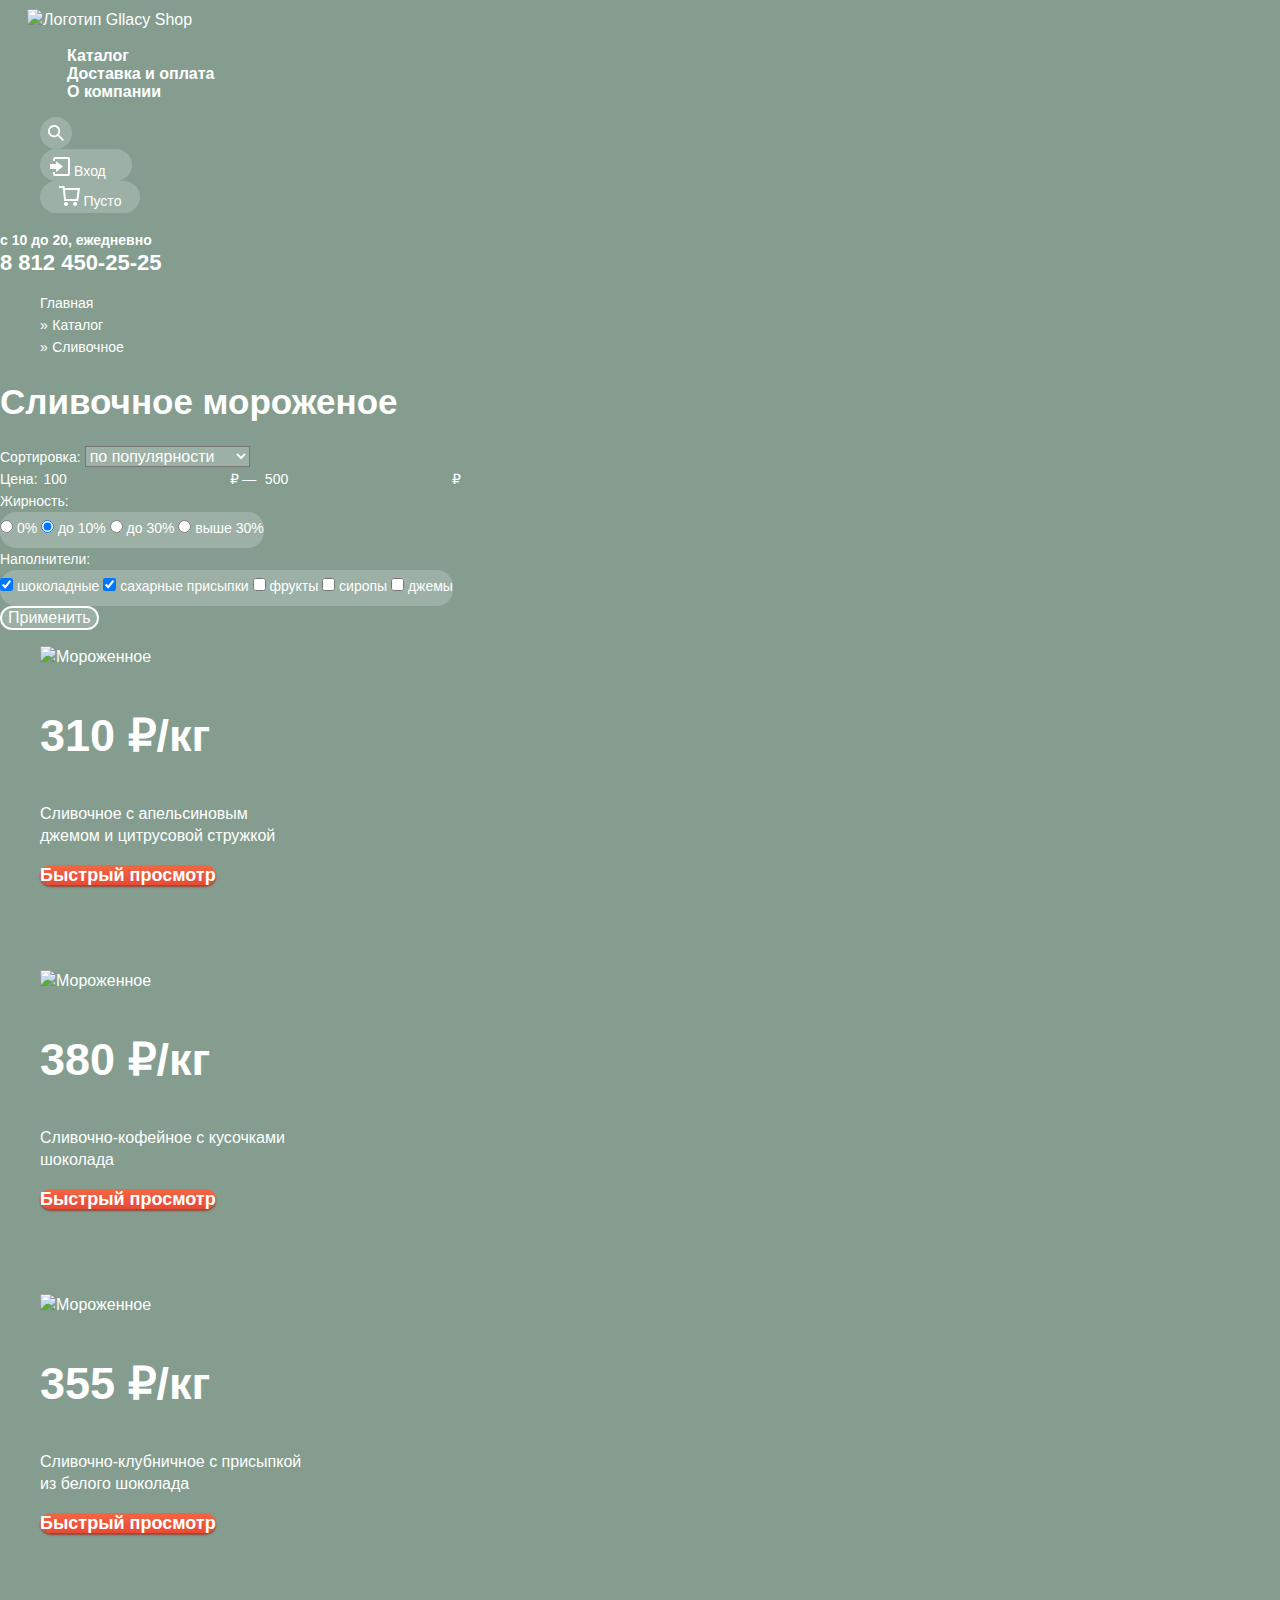
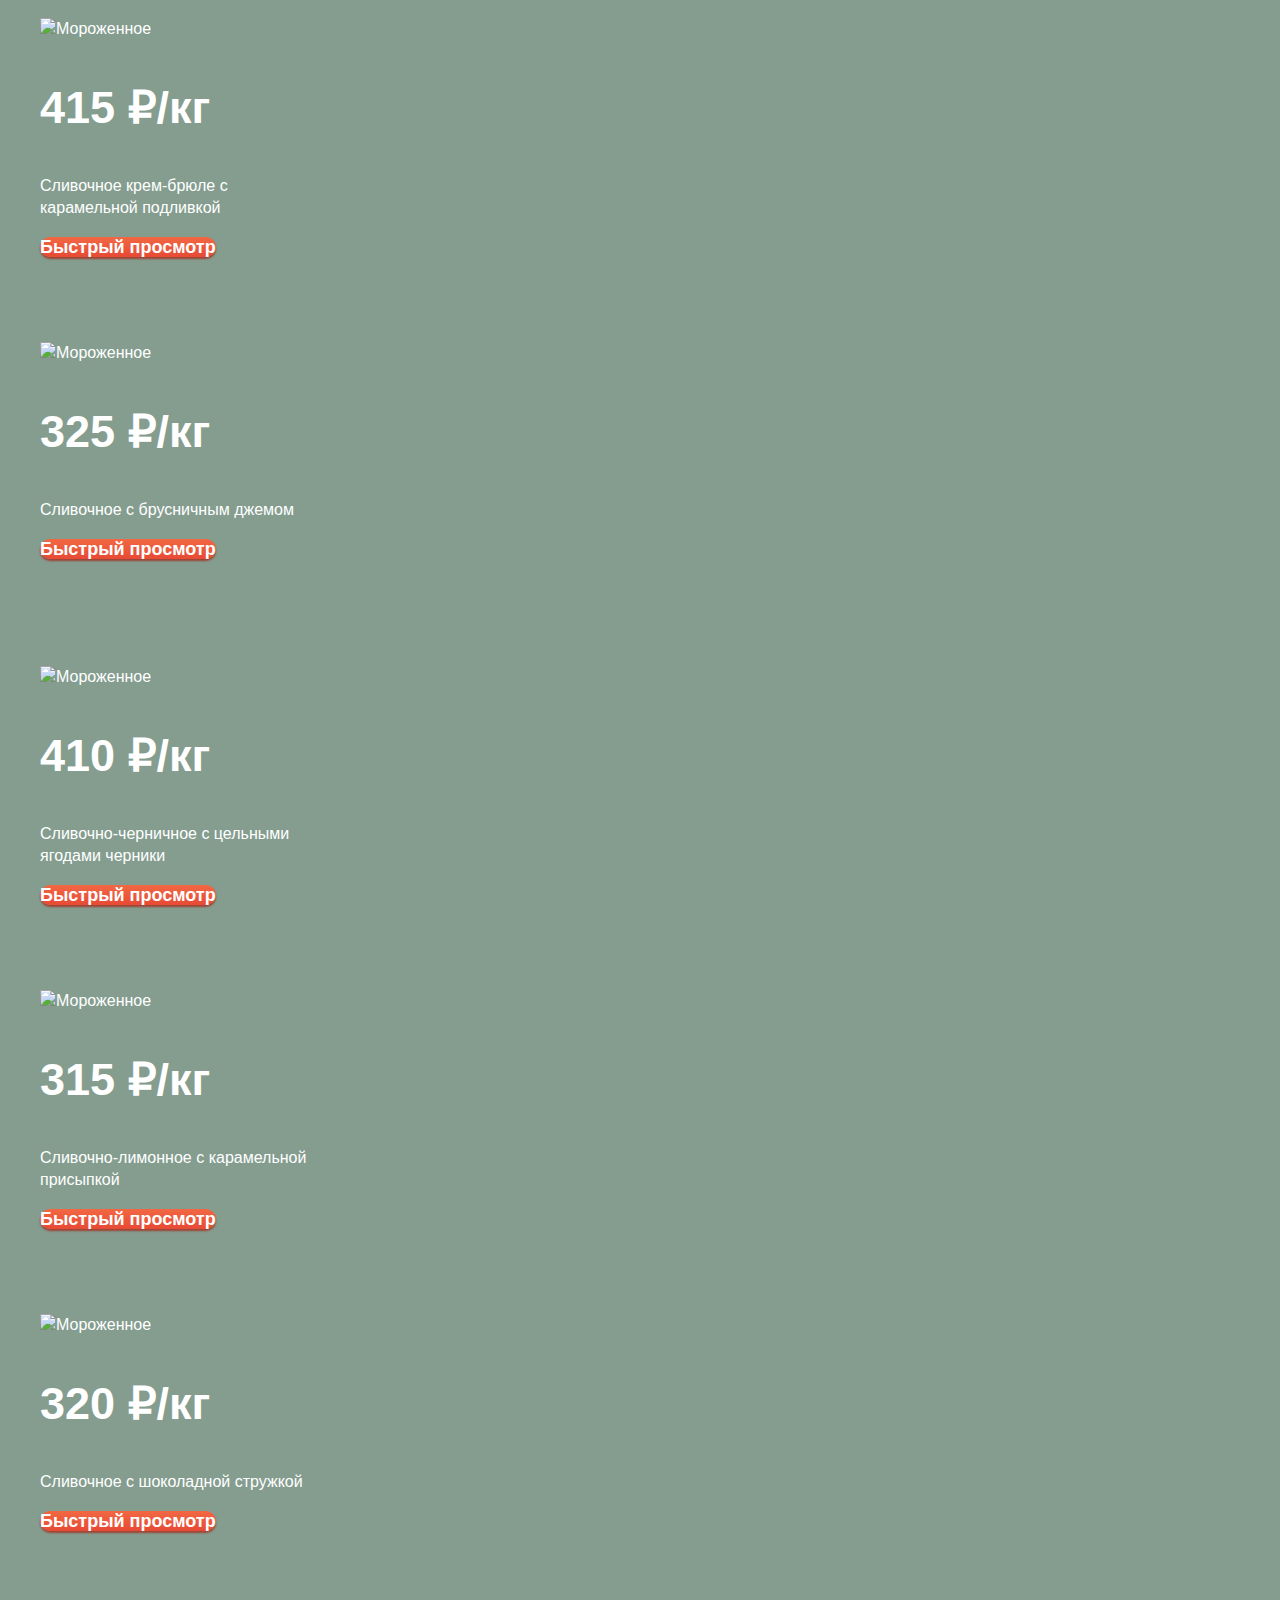
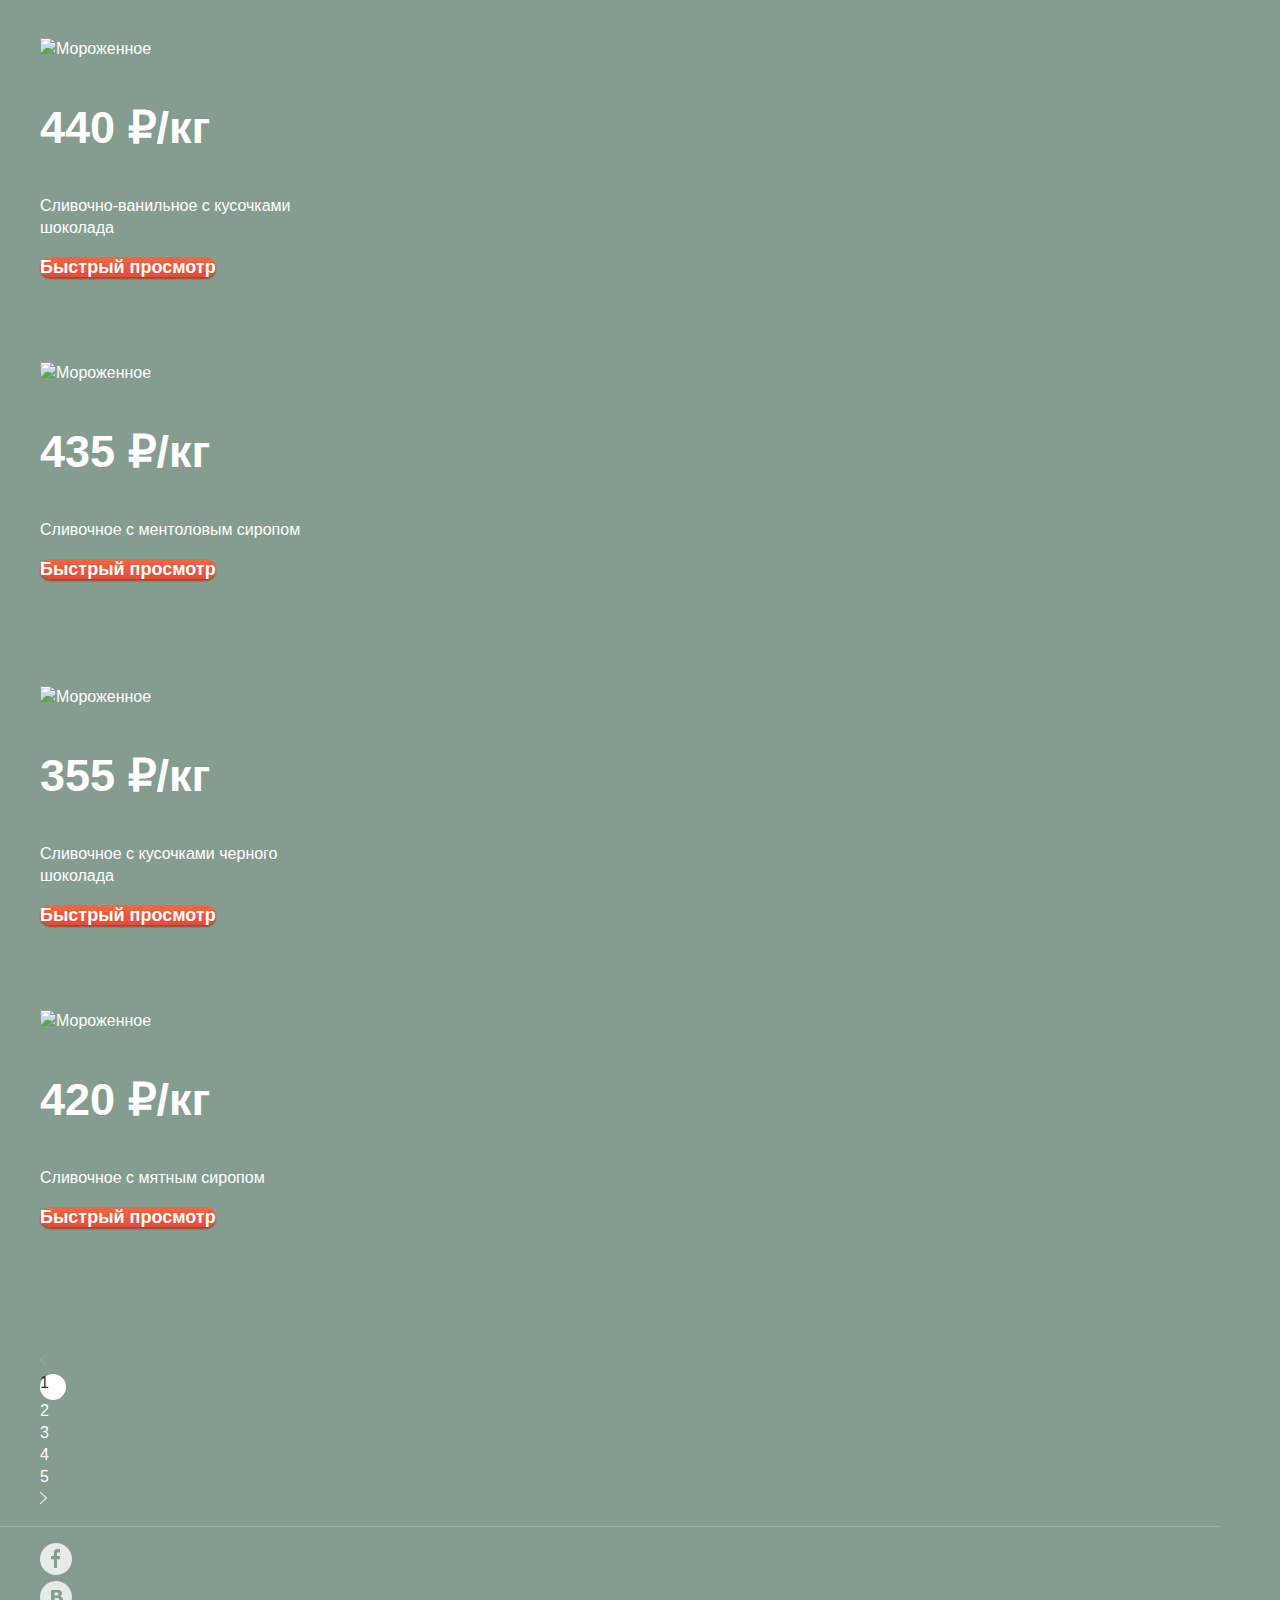
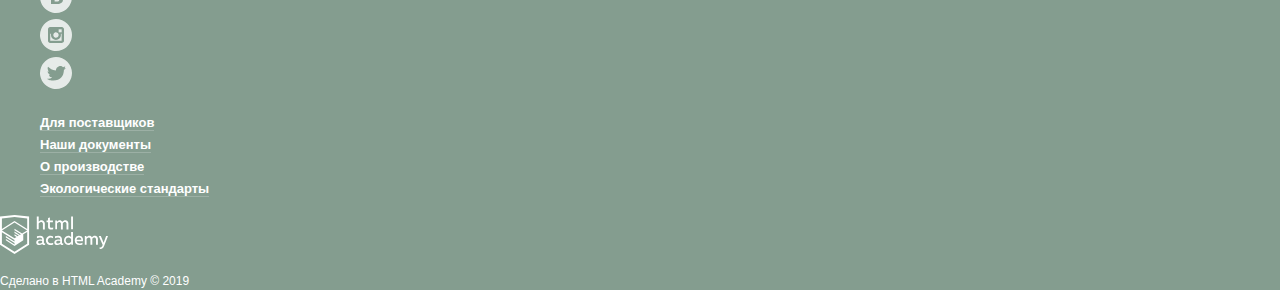
==== catalog.html @ 7165c573 "Базовая стилизация, подготовка к сеткам" ====
<!DOCTYPE html>
<html lang="ru">

<head>
  <meta charset="utf-8">
  <title>HTML Academy: Глейси</title>
  <link rel="stylesheet" href="css/normalize.css">
  <link rel="stylesheet" href="css/style.css">
</head>

<body>
  <header class="header">
    <div class="header__main-nav main-nav">
      <nav class="main-nav">
        <a class="main-nav__logo" href="index.html">
          <img src="img/logo-gs.svg" width="154" height="64" alt="Логотип Gllacy Shop">
        </a>

        <ul class="main-nav__list">
          <li class="main-nav__item">
            <a class="main-nav__link" href="#">Каталог</a>
            <ul class="main-nav__submenu submenu">
              <li class="submenu__item">
                <a class="submenu__link" href="#">Новинки</a>
              </li>
              <li class="submenu__item">
                <a class="submenu__link">Сливочное</a>
              </li>
              <li class="submenu__item">
                <a class="submenu__link" href="#">Щербеты</a>
              </li>
              <li class="submenu__item">
                <a class="submenu__link" href="#">Фруктовый лед</a>
              </li>
              <li class="submenu__item">
                <a class="submenu__link" href="#">Мелорин</a>
              </li>
            </ul>
          </li>
          <li class="main-nav__item">
            <a class="main-nav__link" href="#">Доставка и оплата</a>
          </li>
          <li class="main-nav__item">
            <a class="main-nav__link" href="#">О компании</a>
          </li>
        </ul>
      </nav>
    </div>
    <div class="header__user-nav user-nav">
      <ul class="user-nav__list">
        <li class="user-nav__item">
          <button class="user-nav__btn user-nav__btn-search" type="button">
            <svg width="16" height="16" viewBox="0 0 16 16" fill="none" xmlns="http://www.w3.org/2000/svg">
              <path
                d="M16 14.6652L11.0785 9.73294C11.9827 8.48188 12.3826 6.93501 12.1984 5.40134C12.0141 3.86767 11.2594 2.4601 10.0848 1.45982C8.91022 0.45954 7.40233 -0.0598191 5.86234 0.00548954C4.32234 0.0707982 2.86363 0.715967 1.77757 1.81212C0.691516 2.90827 0.0580813 4.3747 0.0038002 5.91849C-0.050481 7.46228 0.478388 8.96976 1.48476 10.1398C2.49113 11.3098 3.90092 12.0563 5.43251 12.2301C6.96409 12.4039 8.50472 11.9922 9.74663 11.0772L14.6586 16L16 14.6652ZM6.08152 10.3767C5.24079 10.3767 4.41895 10.1268 3.71991 9.65874C3.02087 9.19063 2.47604 8.5253 2.15431 7.74687C1.83258 6.96844 1.7484 6.11188 1.91241 5.28551C2.07643 4.45913 2.48128 3.70006 3.07576 3.10427C3.67024 2.50849 4.42766 2.10276 5.25223 1.93838C6.0768 1.77401 6.93149 1.85837 7.70822 2.1808C8.48495 2.50324 9.14883 3.04927 9.61591 3.74983C10.083 4.4504 10.3323 5.27404 10.3323 6.11661C10.3298 7.24568 9.88115 8.3278 9.08451 9.12618C8.28788 9.92456 7.20813 10.3742 6.08152 10.3767Z"
                fill="white" />
            </svg>
          </button>

          <form class="user-nav__search-form search-form" action="https://echo.htmlacademy.ru" method="get">
            <label aria-label="Поиск товаров">
              <input class="search-form__input" type="search" name="search" placeholder="Крем-брюле">
            </label>

          </form>
        </li>

        <li class="user-nav__item">
          <button class="user-nav__btn user-nav__btn-enter" type="button">
            <svg width="20" height="19" viewBox="0 0 20 19" fill="none" xmlns="http://www.w3.org/2000/svg">
              <path d="M6.04 14.88L12.96 9.5L6.04 4.13V7.04H0V11.96H6.04V14.88Z" fill="white" />
              <path
                d="M18 0H5C4.46957 0 3.96086 0.210714 3.58579 0.585786C3.21071 0.960859 3 1.46957 3 2V4H5V2H18V17H5V15H3V17C3 17.5304 3.21071 18.0391 3.58579 18.4142C3.96086 18.7893 4.46957 19 5 19H18C18.5304 19 19.0391 18.7893 19.4142 18.4142C19.7893 18.0391 20 17.5304 20 17V2C20 1.46957 19.7893 0.960859 19.4142 0.585786C19.0391 0.210714 18.5304 0 18 0Z"
                fill="white" />
            </svg>
            <span>Вход</span>
          </button>

          <form class="user-nav__enter-form enter-form" action="https://echo.htmlacademy.ru" method="post">
            <ul class="enter-form__list">
              <li class="enter-form__item">
                <label aria-label="Электронная почта">
                  <input class="enter-form__input" type="email" name="email" placeholder="email@example.com">
                </label>
              </li>
              <li class="enter-form__item">
                <label aria-label="Пароль">
                  <input class="enter-form__input" type="password" name="password" placeholder="••••••">
                </label>
              </li>
              <li class="enter-form__item">
                <a class="enter-form__link" href="#">Забыли пароль?</a>
              </li>
              <li class="enter-form__item">
                <a class="enter-form__link" href="#">Новая регистрация</a>
              </li>
            </ul>
            <button class="btn enter-form__submit-btn" type="submit">Войти</button>
          </form>
        </li>

        <li class="user-nav__item">
          <button class="user-nav__btn user-nav__busket-btn" type="button">
            <svg width="21" height="20" viewBox="0 0 21 20" fill="none" xmlns="http://www.w3.org/2000/svg">
              <path
                d="M5.70345 2L5.46161 0H0V2H3.66795L5.17946 15H19.2869L21 2H5.70345ZM17.5034 13H6.97313L5.96545 4H18.6924L17.5034 13Z"
                fill="white" />
              <path
                d="M7.03359 20C8.14664 20 9.04894 19.1046 9.04894 18C9.04894 16.8954 8.14664 16 7.03359 16C5.92054 16 5.01823 16.8954 5.01823 18C5.01823 19.1046 5.92054 20 7.03359 20Z"
                fill="white" />
              <path
                d="M16.1027 20C17.2157 20 18.118 19.1046 18.118 18C18.118 16.8954 17.2157 16 16.1027 16C14.9896 16 14.0873 16.8954 14.0873 18C14.0873 19.1046 14.9896 20 16.1027 20Z"
                fill="white" />
            </svg>
            <span>Пусто</span>
          </button>

          <form class="user-nav__busket-form busket-form" action="https://echo.htmlacademy.ru" method="get">
            <table class="busket-form__table busket-table">
              <tr class="busket-table__tr">
                <td class="busket-table__td">
                  <button class="del-btn busket-table__del-btn" type="button"></button>
                </td>
                <td class="busket-table__td">
                  <a class="busket-table__link" href="#">
                    <img src="img/items-jpg/item-1-small.jpg" width="33" height="33" alt="Мороженное">
                  </a>
                </td>
                <td class="busket-table__td">Пломбир с апельсиновым джемом</td>
                <td class="busket-table__td">1,5 кг х</td>
                <td class="busket-table__td">200 руб.</td>
                <td class="busket-table__td">300 руб.</td>
              </tr>
              <tr class="busket-table__tr">
                <td class="busket-table__td">
                  <button class="del-btn busket-table__del-btn" type="button"></button>
                </td>
                <td class="busket-table__td">
                  <a href="#">
                    <img src="img/items-jpg/item-2-small.jpg" width="33" height="33" alt="Мороженное">
                  </a>
                </td>
                <td class="busket-table__td">Клубничный пломбир с присыпкой из белого шоколада</td>
                <td class="busket-table__td">1,5 кг х</td>
                <td class="busket-table__td">300 руб.</td>
                <td class="busket-table__td">450 руб.</td>
            </table>
            <p class="busket-table__price">Итого: 750 руб.</p>
            <button class="btn busket-form__submit-btn" type="submit">Оформить заказ</button>
          </form>
        </li>
      </ul>
    </div>
    <div class="header__info info ">
      <span class="info__worktime">с 10 до 20, ежедневно</span>
      <a class="info__phone" href="tel:+78124502525">8&nbsp;812&nbsp;450-25-25</a>
    </div>
  </header>

  <main class="main">
    <div class="main__breadcrumbs breadcrumbs">
      <ul class="breadcrumbs__list">
        <li class="breadcrumbs__item">
          <a class="breadcrumbs__link" href="index.html">Главная</a>
        </li>
        <li class="breadcrumbs__item">
          <a class="breadcrumbs__link" href="#">Каталог</a>
        </li>
        <li class="breadcrumbs__item">
          <a class="breadcrumbs__link breadcrumbs__link--active">Сливочное</a>
        </li>
      </ul>

      <h1 class="main__title">Сливочное мороженое</h1>
    </div>
    <section class="main__filter filter">
      <h2 class="visually-hidden">Фильтр товаров</h2>
      <form class="filter__form" action="https://echo.htmlacademy.ru" method="get">
        <div class="filter__item">
          <label class="filter__title">
            <span>Сортировка:</span>
            <select class="filter__select">
              <option value="popular">по популярности</option>
              <option value="cheap">сначала недорогие</option>
              <option value="expensive">сначала дорогие</option>
              <option value="fat">по жирности</option>
            </select>
          </label>
        </div>

        <div class="filter__item">
          <label class="filter__title">
            <span>Цена:</span>
            <label aria-label="Минимальная цена">
              <input class="filter__input filter__input--price" type="text" name="min-price" value="100">
              <span>&#8381;&thinsp;&#8212;&thinsp;</span>
            </label>

            <label aria-label="Максимальная цена">
              <input class="filter__input filter__input--price" type="text" name="max-price" value="500">
              <span>&#8381;</span>
            </label>
          </label>
        </div>

        <div class="filter__item">
          <label class="filter__title">
            <span>Жирность:</span>
            <div class="filter__wrapper">
              <label aria-label="Жирность 0%">
                <input class="filter__input" type="radio" name="percent-fat" value="0%">
                <span>0%</span>
              </label>
              <label aria-label="Жирность до 10%">
                <input class="filter__input" type="radio" name="percent-fat" value="until-10%" checked>
                <span>до 10%</span>
              </label>
              <label aria-label="Жирность до 30%">
                <input class="filter__input" type="radio" name="percent-fat" value="until-30%">
                <span>до 30%</span>
              </label>
              <label aria-label="Жирность выше 30%">
                <input class="filter__input" type="radio" name="percent-fat" value="more-than-30%">
                <span>выше 30%</span>
            </div>
          </label>
          </label>
        </div>

        <div class="filter__item">
          <label class="filter__title">
            <span>Наполнители:</span>
            <div class="filter__wrapper">
              <label>
                <input class="filter__input" type="checkbox" name="chocolate" checked>
                <span>шоколадные</span>
              </label>
              <label>
                <input class="filter__input" type="checkbox" name="shugar" checked>
                <span>сахарные присыпки</span>
              </label>
              <label>
                <input class="filter__input" type="checkbox" name="fruct">
                <span>фрукты</span>
              </label>
              <label>
                <input class="filter__input" type="checkbox" name="syrup">
                <span>сиропы</span>
              </label>
              <label>
                <input class="filter__input" type="checkbox" name="jam">
                <span>джемы</span>
            </div>
          </label>
          </label>
        </div>
        <button class="btn filter__submit-btn" type="submit">Применить</button>
      </form>
    </section>

    <section class="main__catalog catalog">
      <h2 class="visually-hidden">Каталог мороженного</h2>
      <ul class="catalog__list">
        <li class="catalog__item">
          <article class="card">
            <a href="#">
              <img src="img/items-jpg/item-1.jpg" width="267" height="267" alt="Мороженное">
            </a>
            <p class="card__text">310 &#8381;&#47;<span class="cart__text--s">кг</span></p>
            <a href="#">
              <h3 class="card__title">Сливочное с апельсиновым джемом и цитрусовой стружкой</h3>
            </a>
            <a class="btn card__btn" href="#">Быстрый просмотр</a>
          </article>
        </li>
        <li class="catalog__item">
          <article class="card">
            <a href="#">
              <img src="img/items-jpg/item-2.jpg" width="267" height="267" alt="Мороженное">
            </a>
            <p class="card__text">380 &#8381;&#47;<span class="cart__text--s">кг</span></p>
            <a href="#">
              <h3 class="card__title">Сливочно-кофейное с кусочками шоколада</h3>
            </a>
            <a class="btn card__btn" href="#">Быстрый просмотр</a>
          </article>
        </li>
        <li class="catalog__item">
          <article class="card">
            <a href="#">
              <img src="img/items-jpg/item-3.jpg" width="267" height="267" alt="Мороженное">
            </a>
            <p class="card__text">355 &#8381;&#47;<span class="cart__text--s">кг</span></p>
            <a href="#">
              <h3 class="card__title">Сливочно-клубничное с присыпкой из белого шоколада</h3>
            </a>
            <a class="btn card__btn" href="#">Быстрый просмотр</a>
          </article>
        </li>
        <li class="catalog__item">
          <article class="card">
            <a href="#">
              <img src="img/items-jpg/item-4.jpg" width="267" height="267" alt="Мороженное">
            </a>
            <p class="card__text">415 &#8381;&#47;<span class="cart__text--s">кг</span></p>
            <a href="#">
              <h3 class="card__title">Сливочное крем-брюле с карамельной подливкой</h3>
            </a>
            <a class="btn card__btn" href="#">Быстрый просмотр</a>
          </article>
        </li>
        <li class="catalog__item">
          <article class="card">
            <a href="#">
              <img src="img/items-jpg/item-5.jpg" width="267" height="267" alt="Мороженное">
            </a>
            <p class="card__text">325 &#8381;&#47;<span class="cart__text--s">кг</span></p>
            <a href="#">
              <h3 class="card__title">Сливочное с брусничным джемом</h3>
            </a>
            <a class="btn card__btn" href="#">Быстрый просмотр</a>
          </article>
        </li>
        <li class="catalog__item">
          <article class="card">
            <a href="#">
              <img src="img/items-jpg/item-6.jpg" width="267" height="267" alt="Мороженное">
            </a>
            <p class="card__text">410 &#8381;&#47;<span class="cart__text--s">кг</span></p>
            <a href="#">
              <h3 class="card__title">Сливочно-черничное с цельными ягодами черники</h3>
            </a>
            <a class="btn card__btn" href="#">Быстрый просмотр</a>
          </article>
        </li>
        <li class="catalog__item">
          <article class="card">
            <a href="#">
              <img src="img/items-jpg/item-7.jpg" width="267" height="267" alt="Мороженное">
            </a>
            <p class="card__text">315 &#8381;&#47;<span class="cart__text--s">кг</span></p>
            <a href="#">
              <h3 class="card__title">Сливочно-лимонное с карамельной присыпкой</h3>
            </a>
            <a class="btn card__btn" href="#">Быстрый просмотр</a>
          </article>
        </li>
        <li class="catalog__item">
          <article class="card">
            <a href="#">
              <img src="img/items-jpg/item-8.jpg" width="267" height="267" alt="Мороженное">
            </a>
            <p class="card__text">320 &#8381;&#47;<span class="cart__text--s">кг</span></p>
            <a href="#">
              <h3 class="card__title">Сливочное с шоколадной стружкой</h3>
            </a>
            <a class="btn card__btn" href="#">Быстрый просмотр</a>
          </article>
        </li>
        <li class="catalog__item">
          <article class="card">
            <a href="#">
              <img src="img/items-jpg/item-9.jpg" width="267" height="267" alt="Мороженное">
            </a>
            <p class="card__text">440 &#8381;&#47;<span class="cart__text--s">кг</span></p>
            <a href="#">
              <h3 class="card__title">Сливочно-ванильное с кусочками шоколада</h3>
            </a>
            <a class="btn card__btn" href="#">Быстрый просмотр</a>
          </article>
        </li>
        <li class="catalog__item">
          <article class="card">
            <a href="#">
              <img src="img/items-jpg/item-10.jpg" width="267" height="267" alt="Мороженное">
            </a>
            <p class="card__text">435 &#8381;&#47;<span class="cart__text--s">кг</span></p>
            <a href="#">
              <h3 class="card__title">Сливочноe с ментоловым сиропом</h3>
            </a>
            <a class="btn card__btn" href="#">Быстрый просмотр</a>
          </article>
        </li>
        <li class="catalog__item">
          <article class="card">
            <a href="#">
              <img src="img/items-jpg/item-11.jpg" width="267" height="267" alt="Мороженное">
            </a>
            <p class="card__text">355 &#8381;&#47;<span class="cart__text--s">кг</span></p>
            <a href="#">
              <h3 class="card__title">Сливочное с кусочками черного шоколада</h3>
            </a>
            <a class="btn card__btn" href="#">Быстрый просмотр</a>
          </article>
        </li>
        <li class="catalog__item">
          <article class="card">
            <a href="#">
              <img src="img/items-jpg/item-12.jpg" width="267" height="267" alt="Мороженное">
            </a>
            <p class="card__text">420 &#8381;&#47;<span class="cart__text--s">кг</span></p>
            <a href="#">
              <h3 class="card__title">Сливочное с мятным сиропом</h3>
            </a>
            <a class="btn card__btn" href="#">Быстрый просмотр</a>
          </article>
        </li>
      </ul>
    </section>

    <div class="main__pagination pagination">
      <ul class="pagination__list">
        <li class="pagination__item">
          <a class="pagination__link pagination__link--prev pagination__link--disabled"
            aria-label="Предыдущая страница"></a>
        </li>
        <li class="pagination__item">
          <a class="pagination__link pagination__link--active">1</a>
        </li>
        <li class="pagination__item">
          <a class="pagination__link" href="#" aria-label="Перейти на страницу 2">2</a>
        </li>
        <li class="pagination__item">
          <a class="pagination__link" href="#" aria-label="Перейти на страницу 3">3</a>
        </li>
        <li class="pagination__item">
          <a class="pagination__link" href="#" aria-label="Перейти на страницу 4">4</a>
        </li>
        <li class="pagination__item">
          <a class="pagination__link" href="#" aria-label="Перейти на страницу 5">5</a>
        </li>
        <li class="pagination__item">
          <a class="pagination__link pagination__link--next" href="#" aria-label="Следующая страница"></a>
        </li>
      </ul>
    </div>
  </main>

  <footer class="footer footer--line">
    <div class="footer__social social">
      <h2 class="visually-hidden">Мы в соцсетях</h2>
      <ul class="social__list">
        <li class="social__item social__item--fb">
          <a href="#" aria-label="Facebook">
            <svg width="32" height="32" viewBox="0 0 32 32" fill="none" xmlns="http://www.w3.org/2000/svg">
              <path
                d="M16 0C12.8355 0 9.74207 0.938384 7.11088 2.69649C4.4797 4.45459 2.42894 6.95345 1.21793 9.87706C0.0069325 12.8007 -0.309921 16.0177 0.307443 19.1214C0.924806 22.2251 2.44866 25.0761 4.6863 27.3137C6.92394 29.5513 9.77487 31.0752 12.8786 31.6926C15.9823 32.3099 19.1993 31.9931 22.1229 30.7821C25.0466 29.5711 27.5454 27.5203 29.3035 24.8891C31.0616 22.2579 32 19.1645 32 16C32 11.7565 30.3143 7.68687 27.3137 4.68629C24.3131 1.68571 20.2435 0 16 0ZM20.06 9.45H17V12.9H20V16.34H17V25H14V16.34H11V12.9H14V9.45C13.9449 8.59575 14.2291 7.75426 14.7908 7.1083C15.3525 6.46234 16.1464 6.06407 17 6H20V9.45H20.06Z"
                fill="white" fill-opacity="0.8" />
            </svg>
          </a>
        </li>
        <li class="social__item social__item--vk">
          <a href="#" aria-label="Vkontakte">
            <svg width="32" height="32" viewBox="0 0 32 32" fill="none" xmlns="http://www.w3.org/2000/svg">
              <path
                d="M16.64 14.49C16.9652 14.4904 17.2875 14.4293 17.59 14.31C17.8645 14.2077 18.0922 14.0085 18.23 13.75C18.3343 13.4964 18.3854 13.2241 18.38 12.95C18.376 12.7057 18.3143 12.4659 18.2 12.25C18.0714 12.0066 17.8523 11.8235 17.59 11.74C17.2687 11.627 16.9306 11.5695 16.59 11.57H14.59V14.57H15.16C15.75 14.52 16.24 14.51 16.64 14.49Z"
                fill="white" fill-opacity="0.8" />
              <path
                d="M18.12 17.08C17.751 17.0101 17.3752 16.9832 17 17H14.61V20.5H17.06C17.4757 20.4953 17.8865 20.4104 18.27 20.25C18.591 20.1392 18.8632 19.9199 19.04 19.63C19.1865 19.3527 19.2621 19.0436 19.26 18.73C19.2753 18.3782 19.1848 18.0298 19 17.73C18.7922 17.4167 18.4806 17.1865 18.12 17.08Z"
                fill="white" fill-opacity="0.8" />
              <path
                d="M16 0C12.8355 0 9.74207 0.938384 7.11088 2.69649C4.4797 4.45459 2.42894 6.95345 1.21793 9.87706C0.0069325 12.8007 -0.309921 16.0177 0.307443 19.1214C0.924806 22.2251 2.44866 25.0761 4.6863 27.3137C6.92394 29.5513 9.77487 31.0752 12.8786 31.6926C15.9823 32.3099 19.1993 31.9931 22.1229 30.7821C25.0466 29.5711 27.5454 27.5203 29.3035 24.8891C31.0616 22.2579 32 19.1645 32 16C32 11.7565 30.3143 7.68687 27.3137 4.68629C24.3131 1.68571 20.2435 0 16 0ZM22.6 20.53C22.3376 21.056 21.9537 21.5119 21.48 21.86C20.9342 22.2714 20.3122 22.5705 19.65 22.74C18.8286 22.9383 17.9848 23.029 17.14 23.01H11V9H16.45C17.2781 8.9868 18.1063 9.02354 18.93 9.11C19.473 9.19401 19.9994 9.36273 20.49 9.61C20.9868 9.84615 21.4013 10.2258 21.68 10.7C21.9455 11.1728 22.0801 11.7079 22.07 12.25C22.0819 12.8916 21.8931 13.5209 21.53 14.05C21.1452 14.588 20.6142 15.0045 20 15.25V15.32C20.8272 15.4588 21.5898 15.8541 22.18 16.45C22.7295 17.0712 23.0163 17.8815 22.98 18.71C23.0043 19.3386 22.8738 19.9636 22.6 20.53Z"
                fill="white" fill-opacity="0.8" />
            </svg>
          </a>
        </li>
        <li class="social__item social__item--inst">
          <a href="#" aria-label="Instagram">
            <svg width="32" height="32" viewBox="0 0 32 32" fill="none" xmlns="http://www.w3.org/2000/svg">
              <g opacity="0.8">
                <path
                  d="M20.92 16C20.92 17.3155 20.3974 18.5771 19.4673 19.5072C18.5371 20.4374 17.2755 20.96 15.96 20.96C14.6445 20.96 13.3829 20.4374 12.4528 19.5072C11.5226 18.5771 11 17.3155 11 16C11.001 15.6158 11.048 15.233 11.14 14.86H10.24V21.7H21.64V14.86H20.74C20.8406 15.2325 20.901 15.6147 20.92 16Z"
                  fill="white" />
                <path
                  d="M16 18.66C16.5252 18.656 17.0375 18.4967 17.4723 18.202C17.9071 17.9073 18.245 17.4905 18.4432 17.0042C18.6415 16.5178 18.6913 15.9836 18.5864 15.4689C18.4816 14.9542 18.2266 14.4821 17.8539 14.1121C17.4811 13.7421 17.0071 13.4908 16.4916 13.3897C15.9762 13.2887 15.4424 13.3425 14.9575 13.5445C14.4726 13.7464 14.0584 14.0873 13.7669 14.5243C13.4755 14.9613 13.32 15.4748 13.32 16C13.3213 16.3506 13.3917 16.6976 13.5271 17.021C13.6625 17.3444 13.8602 17.638 14.1091 17.8851C14.358 18.1321 14.653 18.3276 14.9775 18.4606C15.3019 18.5936 15.6494 18.6613 16 18.66Z"
                  fill="white" />
                <path d="M21.68 10.3H18.64V13.34H21.68V10.3Z" fill="white" />
                <path
                  d="M16 0C12.8355 0 9.74207 0.938384 7.11088 2.69649C4.4797 4.45459 2.42894 6.95345 1.21793 9.87706C0.0069325 12.8007 -0.309921 16.0177 0.307443 19.1214C0.924806 22.2251 2.44866 25.0761 4.6863 27.3137C6.92394 29.5513 9.77487 31.0752 12.8786 31.6926C15.9823 32.3099 19.1993 31.9931 22.1229 30.7821C25.0466 29.5711 27.5454 27.5203 29.3035 24.8891C31.0616 22.2579 32 19.1645 32 16C32 11.7565 30.3143 7.68687 27.3137 4.68629C24.3131 1.68571 20.2435 0 16 0ZM24 21.7C24.0027 22.0045 23.9444 22.3064 23.8285 22.588C23.7127 22.8696 23.5416 23.1251 23.3253 23.3395C23.1091 23.5539 22.8521 23.7228 22.5695 23.8362C22.2869 23.9497 21.9845 24.0054 21.68 24H10.28C9.97928 23.9987 9.68175 23.9382 9.40442 23.8219C9.12709 23.7056 8.87537 23.5358 8.66366 23.3222C8.45194 23.1086 8.28436 22.8554 8.17049 22.5771C8.05662 22.2988 7.99869 22.0007 8.00001 21.7V10.3C7.99869 9.99927 8.05662 9.70123 8.17049 9.42289C8.28436 9.14455 8.45194 8.89137 8.66366 8.67779C8.87537 8.46422 9.12709 8.29443 9.40442 8.17814C9.68175 8.06184 9.97928 8.00131 10.28 8H21.67C21.9749 7.99467 22.2778 8.0503 22.561 8.16362C22.8441 8.27694 23.1017 8.44568 23.3188 8.65992C23.5358 8.87416 23.7079 9.12959 23.8249 9.41123C23.9418 9.69287 24.0014 9.99504 24 10.3V21.7Z"
                  fill="white" />
              </g>
            </svg>
          </a>
        </li>
        <li class="social__item social__item--tw">
          <a href="#" aria-label="Twitter">
            <svg width="32" height="32" viewBox="0 0 32 32" fill="none" xmlns="http://www.w3.org/2000/svg">
              <path
                d="M16 0C12.8355 0 9.74207 0.938384 7.11088 2.69649C4.4797 4.45459 2.42894 6.95345 1.21793 9.87706C0.0069325 12.8007 -0.309921 16.0177 0.307443 19.1214C0.924806 22.2251 2.44866 25.0761 4.6863 27.3137C6.92394 29.5513 9.77487 31.0752 12.8786 31.6926C15.9823 32.3099 19.1993 31.9931 22.1229 30.7821C25.0466 29.5711 27.5454 27.5203 29.3035 24.8891C31.0616 22.2579 32 19.1645 32 16C32 11.7565 30.3143 7.68687 27.3137 4.68629C24.3131 1.68571 20.2435 0 16 0ZM23.94 12.81C23.69 19.33 20.48 23.64 12.94 23.51H12.46C12.01 23.51 7.91001 23.07 7.11001 21.69C8.8989 21.9555 10.7228 21.5494 12.23 20.55C11.18 20.26 9.31001 20.09 8.98001 17.7C9.39279 17.8642 9.84415 17.9058 10.28 17.82C9.00001 17 7.53001 16.3 7.61001 14.17C8.02796 14.4893 8.54454 14.652 9.07001 14.63C8.30001 14.4 6.92001 11.39 8.07001 9.85C10.07 11.64 12.14 13.33 15.87 13.49C16.1 11.28 17.11 9.79 19.04 9.17C19.7375 8.93332 20.4908 8.91568 21.1986 9.11946C21.9065 9.32323 22.5351 9.73867 23 10.31C23.74 10.08 24.45 9.84 25.19 9.62C25.1758 9.95711 25.0846 10.2865 24.9234 10.5829C24.7622 10.8793 24.5353 11.1349 24.26 11.33C24.5167 11.3601 24.7768 11.3336 25.0221 11.2524C25.2674 11.1712 25.492 11.0372 25.68 10.86C25.5628 11.2985 25.3443 11.7034 25.0421 12.0421C24.7399 12.3808 24.3624 12.6438 23.94 12.81Z"
                fill="white" fill-opacity="0.8" />
            </svg>
          </a>
        </li>
      </ul>
    </div>

    <div class="footer__company-info company-info">
      <ul class="company-info__list">
        <li class="company-info__item company-info__item--heart">
          <a class="company-info__link" href="#">Для поставщиков</a>
        </li>
        <li class="company-info__item">
          <a class="company-info__link" href="#">Наши документы</a>
        </li>
        <li class="company-info__item">
          <a class="company-info__link" href="#">О производстве</a>
        </li>
        <li class="company-info__item">
          <a class="company-info__link" href="#">Экологические стандарты</a>
        </li>
      </ul>
    </div>
    <div class="footer__copyright copyright">
      <a class="copyright__link" href="https://htmlacademy.ru/intensive/htmlcss">
        <svg width="108" height="39" viewBox="0 0 108 39" fill="none" xmlns="http://www.w3.org/2000/svg">
          <path
            d="M44.582 28.426C44.7698 28.4144 44.9553 28.3771 45.134 28.3151V29.7263C44.7564 29.8745 44.3566 29.9496 43.9538 29.948C43.6117 29.9839 43.2676 29.9061 42.9692 29.7255C42.6707 29.5449 42.4327 29.2703 42.2882 28.94C41.3994 29.6974 40.2879 30.1005 39.1473 30.0791C37.6339 30.0791 36.2348 29.2021 36.2348 27.3776C36.2348 25.1197 38.2145 24.4241 39.9468 24.4241C40.6765 24.4355 41.4034 24.5233 42.1169 24.6862V24.3737C42.1169 23.275 41.3554 22.4988 39.9277 22.4988C38.894 22.5023 37.8726 22.7358 36.9296 23.1843V21.3699C37.9559 20.9951 39.0325 20.7977 40.1181 20.7852C42.4785 20.7852 43.9253 21.9747 43.9253 24.6459V27.8111C43.912 27.962 43.9555 28.1123 44.0465 28.2294C44.1374 28.3465 44.2683 28.4207 44.4107 28.436C44.4679 28.4427 44.5258 28.4393 44.582 28.426ZM38.1479 27.2163C38.177 27.5946 38.3467 27.9451 38.6198 28.1908C38.8929 28.4366 39.247 28.5574 39.6041 28.5268H39.7088C40.6057 28.5405 41.4713 28.1782 42.1169 27.5187V25.9966C41.522 25.8626 40.9165 25.7883 40.3084 25.7749C39.2615 25.7749 38.1479 26.1277 38.1479 27.2365V27.2163Z"
            fill="white" />
          <path
            d="M50.5022 20.7651C51.4002 20.7443 52.2873 20.9774 53.072 21.4404V23.2448C52.3925 22.7578 51.5891 22.5011 50.7687 22.5089C50.0431 22.4476 49.3241 22.6933 48.7693 23.1922C48.2145 23.6912 47.869 24.4027 47.8085 25.1709C47.7481 25.9391 47.9776 26.7014 48.4468 27.2907C48.916 27.88 49.5867 28.2484 50.3118 28.3151C50.4639 28.3252 50.6165 28.3252 50.7687 28.3151C51.6191 28.315 52.4551 28.0823 53.1957 27.6397V29.4541C52.3309 29.8749 51.387 30.0817 50.4355 30.0589C49.8841 30.1 49.3303 30.0253 48.8062 29.8391C48.282 29.6529 47.7978 29.3589 47.3812 28.974C46.9647 28.589 46.624 28.1207 46.3789 27.5959C46.1337 27.0711 45.9888 26.5002 45.9526 25.916C45.9526 25.7749 45.9526 25.6237 45.9526 25.4826C45.9335 24.882 46.0266 24.2834 46.2264 23.721C46.4263 23.1586 46.729 22.6435 47.1171 22.2052C47.5053 21.767 47.9713 21.4142 48.4885 21.167C49.0057 20.9199 49.5638 20.7833 50.131 20.7651C50.2545 20.7555 50.3786 20.7555 50.5022 20.7651Z"
            fill="white" />
          <path
            d="M62.6661 28.426C62.8538 28.4144 63.0394 28.3771 63.2181 28.3151V29.7263C62.8404 29.8745 62.4407 29.9496 62.0379 29.948C61.6958 29.9839 61.3517 29.9061 61.0532 29.7255C60.7548 29.5449 60.5168 29.2703 60.3723 28.94C59.4834 29.6974 58.3719 30.1005 57.2313 30.0791C55.718 30.0791 54.3189 29.2021 54.3189 27.3776C54.3189 25.1197 56.2986 24.4241 58.0308 24.4241C58.7606 24.4355 59.4875 24.5233 60.2009 24.6862V24.3737C60.2009 23.275 59.4395 22.4988 58.0118 22.4988C56.9781 22.5023 55.9567 22.7358 55.0137 23.1843V21.3699C56.04 20.9951 57.1166 20.7977 58.2022 20.7852C60.5626 20.7852 62.0093 21.9747 62.0093 24.6459V27.8111C61.9961 27.962 62.0396 28.1123 62.1305 28.2294C62.2215 28.3465 62.3524 28.4207 62.4948 28.436C62.552 28.4427 62.6099 28.4393 62.6661 28.426ZM56.232 27.2163C56.2611 27.5946 56.4308 27.9451 56.7039 28.1908C56.977 28.4366 57.331 28.5574 57.6882 28.5268H57.7929C58.6897 28.5405 59.5553 28.1782 60.2009 27.5187V25.9966C59.6061 25.8626 59.0006 25.7883 58.3925 25.7749C57.336 25.7749 56.232 26.1277 56.232 27.2365V27.2163Z"
            fill="white" />
          <path
            d="M72.974 16.9648V29.8271H71.2989V28.426C70.9277 28.9464 70.445 29.3659 69.8906 29.6498C69.3362 29.9338 68.726 30.074 68.1103 30.0589C66.9966 29.9812 65.9524 29.4578 65.1895 28.5949C64.4267 27.732 64.0022 26.5941 64.0022 25.412C64.0022 24.2299 64.4267 23.092 65.1895 22.2291C65.9524 21.3662 66.9966 20.8428 68.1103 20.7651C68.6778 20.7487 69.2416 20.8669 69.7603 21.1111C70.2791 21.3553 70.7397 21.7192 71.1085 22.1763V16.9648H73.0121H72.974ZM68.4435 22.4888C67.7114 22.4888 67.0093 22.7967 66.4917 23.345C65.9741 23.8932 65.6833 24.6367 65.6833 25.412C65.6833 26.1873 65.9741 26.9308 66.4917 27.479C67.0093 28.0272 67.7114 28.3352 68.4435 28.3352C69.0099 28.3399 69.5648 28.166 70.0377 27.8358C70.5105 27.5055 70.88 27.0337 71.099 26.4805V24.3334C70.8734 23.786 70.5021 23.32 70.0305 22.9924C69.5589 22.6648 69.0074 22.4898 68.4435 22.4888Z"
            fill="white" />
          <path
            d="M78.9989 20.7651C82.3111 20.7651 83.4533 23.5976 82.9202 26.1478H76.6479C76.8573 27.7304 78.3136 28.3856 79.8364 28.3856C80.7481 28.3862 81.6485 28.1728 82.4729 27.7607V29.4541C81.5292 29.8805 80.5099 30.0868 79.4843 30.0589C76.9335 30.0589 74.7253 28.5167 74.7253 25.412C74.6709 24.2403 75.0569 23.0935 75.799 22.2226C76.5411 21.3517 77.5787 20.8276 78.6848 20.7651H78.9989ZM79.0845 22.398C78.7864 22.3733 78.4865 22.411 78.2021 22.5091C77.9178 22.6071 77.6544 22.7637 77.4272 22.9696C77.2 23.1756 77.0134 23.427 76.8781 23.7095C76.7427 23.9919 76.6613 24.2998 76.6384 24.6157V24.6761H81.2546C81.2809 24.4048 81.2565 24.1305 81.1828 23.8692C81.109 23.6078 80.9873 23.3643 80.8247 23.1528C80.662 22.9412 80.4616 22.7657 80.2349 22.6362C80.0082 22.5067 79.7596 22.4257 79.5033 22.398C79.3644 22.3779 79.2235 22.3779 79.0845 22.398Z"
            fill="white" />
          <path
            d="M84.8048 21.007H86.4514V22.1057C86.8022 21.6912 87.2302 21.3581 87.7085 21.1273C88.1868 20.8966 88.7051 20.7732 89.2306 20.7651C89.7436 20.7308 90.2557 20.8439 90.7131 21.0923C91.1704 21.3407 91.5559 21.7152 91.829 22.1763C92.2017 21.748 92.6511 21.4026 93.1512 21.1603C93.6513 20.918 94.1919 20.7837 94.7415 20.7651C95.1767 20.7503 95.6099 20.8337 96.0124 21.0095C96.4148 21.1854 96.7774 21.4498 97.0762 21.7853C97.3749 22.1207 97.603 22.5196 97.7453 22.9554C97.8875 23.3912 97.9408 23.854 97.9015 24.3133V29.8271H95.9979V24.3737C96.0405 23.93 95.915 23.4866 95.6491 23.1407C95.3832 22.7948 94.9986 22.5749 94.5797 22.5291H94.3513C93.9544 22.565 93.569 22.6885 93.2198 22.8916C92.8707 23.0947 92.5655 23.373 92.324 23.7085V29.8271H90.4204V24.3737C90.463 23.93 90.3375 23.4866 90.0716 23.1407C89.8057 22.7948 89.4211 22.5749 89.0022 22.5291H88.7738C88.3331 22.5669 87.906 22.7087 87.5239 22.9442C87.1418 23.1797 86.8144 23.5028 86.5656 23.8899V29.8372H84.8048V21.007Z"
            fill="white" />
          <path
            d="M106.096 21.007H108L104.098 31.0165C103.146 33.3148 102.013 34.0406 100.747 34.0406C100.379 34.0306 100.012 33.9799 99.6528 33.8894V32.2564C99.9273 32.3449 100.213 32.3891 100.5 32.3874C101.452 32.3874 102.08 31.7121 102.565 30.3714L102.737 29.9279L98.7771 21.0372H100.804L103.66 27.6901L106.096 21.007Z"
            fill="white" />
          <path
            d="M38.6999 1.5221V6.56216C39.0514 6.18238 39.4703 5.87999 39.9326 5.67239C40.3949 5.46479 40.8914 5.35609 41.3935 5.35255C41.8191 5.32525 42.2457 5.38705 42.6487 5.53441C43.0518 5.68177 43.4235 5.9118 43.7426 6.21136C44.0617 6.51091 44.3219 6.87412 44.5084 7.28024C44.6949 7.68635 44.804 8.1274 44.8295 8.57819C44.839 8.7023 44.839 8.82703 44.8295 8.95115V14.4045H42.9259V9.20315C42.9563 8.94983 42.9387 8.69261 42.8739 8.44662C42.8091 8.20064 42.6985 7.97087 42.5486 7.77081C42.3987 7.57076 42.2126 7.40447 42.0012 7.28173C41.7897 7.15898 41.5572 7.08227 41.3174 7.05609C41.2192 7.04604 41.1204 7.04604 41.0223 7.05609C40.552 7.08571 40.0954 7.23494 39.6912 7.49112C39.2869 7.74731 38.9469 8.1029 38.6999 8.52779V14.3743H36.7963V1.5221H38.6999Z"
            fill="white" />
          <path
            d="M49.9025 2.41923V5.56423H52.9197V7.28793H49.9025V11.32C49.9025 12.4792 50.407 12.8622 51.4825 12.8622C52.0604 12.862 52.6327 12.7421 53.1672 12.5094V14.2029C52.4477 14.4649 51.6912 14.5944 50.9305 14.5859C50.5972 14.6311 50.2589 14.6061 49.9348 14.5124C49.6107 14.4187 49.3073 14.2581 49.042 14.0399C48.7767 13.8216 48.5547 13.5501 48.3888 13.2407C48.2228 12.9314 48.1162 12.5904 48.0751 12.2373C48.0561 12.053 48.0561 11.8671 48.0751 11.6829V7.26777H46.5522V5.54407H48.0465V2.88292L49.9025 2.41923Z"
            fill="white" />
          <path
            d="M55.2992 14.3843V5.56423H56.9458V6.66296C57.2966 6.24843 57.7246 5.9153 58.2029 5.68457C58.6812 5.45384 59.1995 5.33049 59.725 5.32231C60.238 5.28809 60.7501 5.40114 61.2075 5.64952C61.6648 5.8979 62.0503 6.27241 62.3234 6.73352C62.6961 6.30524 63.1455 5.95987 63.6456 5.71757C64.1457 5.47527 64.6863 5.3409 65.2359 5.32231C65.6711 5.30757 66.1043 5.39091 66.5068 5.56679C66.9092 5.74267 67.2719 6.00709 67.5706 6.34254C67.8693 6.67799 68.0974 7.07682 68.2397 7.51263C68.3819 7.94843 68.4352 8.41127 68.3959 8.87051V14.3843H66.4923V8.93099C66.5174 8.70892 66.5005 8.48378 66.4425 8.26873C66.3845 8.05367 66.2866 7.853 66.1546 7.67845C66.0226 7.5039 65.859 7.35896 65.6735 7.2521C65.488 7.14524 65.2842 7.07861 65.0741 7.05609H64.8457C64.4465 7.09568 64.0597 7.22385 63.7104 7.43226C63.3611 7.64067 63.0572 7.92465 62.8184 8.2657V14.3843H60.9148V8.93099C60.9398 8.70582 60.9216 8.47762 60.8612 8.26009C60.8009 8.04255 60.6997 7.84016 60.5637 7.66507C60.4277 7.48997 60.2597 7.34578 60.0698 7.24113C59.8799 7.13648 59.672 7.07354 59.4585 7.05609H59.2301C58.7894 7.09388 58.3624 7.23572 57.9803 7.47121C57.5982 7.70669 57.2707 8.02984 57.0219 8.4169V14.3743H55.2992V14.3843Z"
            fill="white" />
          <path d="M72.974 1.51202H71.118V14.3743H72.974V1.51202Z" fill="white" />
          <path
            d="M14.6957 0H14.5434L0 1.61282V29.8372L14.5434 39L29.0868 29.8372V1.61282L14.6957 0ZM27.1832 28.678L14.5434 36.6413L1.90359 28.678V17.1362L14.4863 25.0693V26.5107L5.85353 21.0675V22.4585L14.5244 27.9723V29.444L5.86305 23.9806V25.3717L14.5339 30.8855L23.2809 25.3414V19.3538L27.1832 16.8842V28.678ZM27.1832 15.4125L23.7092 17.5697L22.1102 18.5777L14.4958 13.7795V15.1706L21.0061 19.2732H20.9395L20.7967 19.3639L19.8449 19.9385L14.4768 16.5516V17.9426L18.7123 20.6139L17.7129 21.3195L14.5148 19.3034V20.6945L16.6183 22.0049L14.4768 23.3657L1.96069 15.4831L14.4958 7.49961L27.1832 15.4125ZM27.1832 14.0114L14.4768 6.04807L1.90359 14.0013V3.41716L14.5529 2.01602L27.1927 3.41716V14.0114H27.1832Z"
            fill="white" />
        </svg>
      </a>
      <p class="copyright__text">
        <span>Сделано в </span>
        <a class="copyright__link" href="https://htmlacademy.ru/intensive/htmlcss">
          <span>HTML Academy</span>
        </a>
        <span>© 2019</span>
      </p>
    </div>
  </footer>

</body>

</html>
---- css/style.css ----
/* Fonts */

@font-face {
  font-family: "Roboto";
  src: url("../fonts/roboto.woff2");
  src: url("../fonts/roboto.woff2") format("woff2"), url("../fonts/roboto.woff") format("woff");
  font-weight: 400;
  font-style: normal;
  font-display: swap;
}

@font-face {
  font-family: "Roboto";
  src: url("../fonts/robotomedium.woff2");
  src: url("../fonts/robotomedium.woff2") format("woff2"), url("../fonts/robotomedium.woff") format("woff");
  font-weight: 500;
  font-style: normal;
  font-display: swap;
}

@font-face {
  font-family: "Roboto";
  src: url("../fonts/robotobold.woff2");
  src: url("../fonts/robotobold.woff2") format("woff2"), url("../fonts/robotobold.woff") format("woff");
  font-weight: 700;
  font-style: normal;
  font-display: swap;
}

/* Цвета */
:root {
  --background__promo-1: #849D8F;
  --background__promo-2: #8996A6;
  --background__promo-3: #9D8B84;

  --background__color-logo: #FBFCFB;
  --background__color-modal: #F8F7F4;

  --basic-white: #FFFFFF;
  --basic-black: #323232;

  --subscribe-text: #5A5A5A;
  --placeholders: #999999;

  --point--hover: #FBDED7;
  --point--active: #F6B5A5;
  --point--click: #EDEDED;
  --active-page: #D07058;

  --link--hover: #FFBC9E;
  --link--hover--saturate: #E84D37;

  --raspberry: #AD000B;
  --chocolate: #684130;
  --wafel: #F0E3C8;
  --map: #F7F1D9;
  --contacts: #FEFEFE;

  --lighter-white: rgba(255, 255, 255, 0.2);
}

/*  Глобальные стили */

body {
  width: 1220px;
  margin: 0;
  padding: 0;
  font-family: "Roboto", "Arial", sans-serif;
  font-size: 16px;
  line-height: 22px;
  font-weight: normal;
  color: var(--basic-white);
  background-color: var(--background__promo-1);
}

a {
  text-decoration: none;
  color: var(--basic-white);
}

img {
  max-width: 100%;
  height: auto;
}

*,
*::before,
*::after {
  box-sizing: border-box;
}

html {
  height: 100%;
}

.body {
  min-height: 100%;
  display: grid;
  grid-template-rows: min-content 1fr min-content;
}

.visually-hidden {
  position: absolute;
  width: 1px;
  height: 1px;
  margin: -1px;
  border: 0;
  padding: 0;
  white-space: nowrap;
  clip: rect(0 0 0 0);
  overflow: hidden;
}

.visually-hidden:not(:focus):not(:active) {
  position: absolute;
  width: 1px;
  height: 1px;
  margin: -1px;
  border: 0;
  padding: 0;
  white-space: nowrap;
  clip: rect(0 0 0 0);
  overflow: hidden;
}

/* Button */
.btn {
  font: inherit;
  color: var(--basic-white);
  text-align: center;
  background: linear-gradient(180deg, #F26843 0%, #E74A35 100%);
  box-shadow: 0 2px 2px rgba(172, 16, 0, 0.64);
  border-radius: 70px;
  border: none;
  cursor: pointer;
}

/* Header */
.header__main-nav {
  margin-top: 9px;
  margin-left: 27px;
}

.main-nav__list {
  list-style: none;
}

.main-nav__item {
  line-height: 18px;
  font-weight: 700;
}

.submenu {
  display: none;
}

.submenu_list {
  list-style: none;
}

.submenu__item {
  font-size: 14px;
  line-height: 16px;
  font-weight: 400;
}

.submenu-item:first-child {
  font-size: 14px;
  line-height: 18px;
  font-weight: 700;
  border-bottom: 1px solid rgba(50, 50, 50, 0.2);
}

.user-nav__list {
  list-style: none;
}

.user-nav__item {
  font-size: 14px;
  line-height: 16px;
  font-weight: 500;
}

.user-nav__btn {
  font-size: 14px;
  line-height: 16px;
  font-weight: 500;
  color: #ffffff;
  border: none;
  background-color: rgba(255, 255, 255, 0.2);
}

.user-nav__btn-search {
  width: 32px;
  max-height: 32px;
  padding: 8px;
  border-radius: 50%;
}

.search-form {
  display: none;
}

.user-nav__btn-enter {
  width: 92px;
  max-height: 32px;
  padding: 8px 16px 8px 0;
  border-radius: 70px;
}

.enter-form {
  display: none;
}

.enter-form__list {
  list-style: none;
}

.enter-form__link {
  font-size: 13px;
  font-weight: normal;
  line-height: 15px;
  color: #323232;
  border-bottom: 1px solid rgba(50, 50, 50, 0.3);
}

.busket-form {
  display: none;
}

.user-nav__busket-btn {
  width: 100px;
  min-height: 32px;
  border-radius: 70px;
}

/* Инфо */
.header__info {
  width: 167px;
}

.info__worktime {
  font-size: 14px;
  line-height: 16px;
  font-weight: 700;
}

.info__phone {
  font-size: 22px;
  line-height: 24px;
  font-weight: 700;
}

/* Слайдеры */
.slider__list {
  list-style: none;
}

.slider__title {
  font-size: 60px;
  line-height: 60px;
  font-weight: 400;
}

.slider__btn {
  font-weight: 700;
  font-size: 32px;
  line-height: 44px;
  text-shadow: 0 2px 5px rgba(160, 32, 11, 0.76);
}

.slider__toggle {
  width: 21px;
  min-height: 21px;
  background-color: transparent;
  border-radius: 50%;
  border: 2px solid var(--basic-white);
}

.slider__toggle--active {
  background-color: var(--basic-white);
}

/* Предложения */
.promotion__item {
  width: 560px;
  min-height: 229px;
  border-radius: 16px;
}

.promotion__item--raspberry {
  background-image: url("/img/raspberry-pattern.png");
  background-color: var(--raspberry);
}

.promotion__item--chocolate {
  background-image: url("/img/chocolate-pattern.png");
  background-color: var(--chocolate);
}

.promotion__title {
  font-size: 35px;
  line-height: 41px;
  font-weight: 700;
}

.promotion__text {
  font-size: 18px;
  line-height: 22px;
  font-weight: 700;
}

.promoton__btn {
  font-size: 18px;
  line-height: 24px;
  font-weight: 700;
}

/* Популярное */

.popular__list {
  list-style: none;
}

.card {
  width: 267px;
  min-height: 324px;
}

.card__hit {
  width: 61px;
  height: 61px;
  background-image: url(/img/hit-sticker.svg);
}

.card__text {
  font-size: 45px;
  line-height: 45px;
  font-weight: 700;
}

.card__text--s {
  font-size: 30px;
  line-height: 35px;
  font-weight: 700;
}

.card__title {
  font-size: 16px;
  line-height: 22px;
  font-weight: 500;
  text-decoration: underline var(--border-bottom);
}

.card__btn {
  font-size: 18px;
  line-height: 24px;
  font-weight: 700;
}

/* Каталог */
/* Крошки */
.breadcrumbs__list {
  list-style: none;
}

.breadcrumbs__link {
  font-size: 14px;
  line-height: 16px;
  font-weight: 400;
  border-bottom: 1px solid var(--border-bottom);
}

.breadcrumbs__item:not(:first-child)::before {
  content: "\00BB";
  font-size: 14px;
  line-height: 16px;
  font-weight: 400;
}

.breadcrumbs__link--active {
  border-bottom: none;
}

.main__title {
  font-size: 35px;
  line-height: 41px;
  font-weight: 700;
}

/* Фильтр */
.filter__title {
  font-size: 14px;
  line-height: 16px;
  font-weight: 500;
}

.filter__select {
  font-size: 16px;
  line-height: 18px;
  font-weight: 500;
  color: var(--basic-white);
  background-color: var(--lighter-white);
}

.filter__input {
  font-size: 14px;
  line-height: 16px;
  font-weight: 500;
  color: var(--basic-white);
  background-color: var(--lighter-white);
}

.filter__input--price {
  border: none;
  background-color: transparent;
}

.filter__wrapper {
  width: max-content;
  min-height: 36px;
  border-radius: 16px;
  background-color: var(--lighter-white);
  padding-top: 8px;
  padding-bottom: 8px;
}

.filter__submit-btn {
  font-size: 16px;
  line-height: 18px;
  font-weight: 500;
  background: none;
  box-shadow: none;
  background-color: var(--lighter-white);
  border: 2px solid var(--basic-white);
  border-radius: 20px;
}

/* Каталог */

.catalog__list {
  list-style: none;
}

/* Пагинатор */

.pagination__list {
  list-style: none;
}

.pagination__link {
  display: inline-block;
  font-size: 16px;
  line-height: 18px;
  font-weight: 500;
}

.pagination__link--prev {
  width: 7px;
  height: 12px;
  background-image: url(../img/icon-pointer-right-small.svg);
  background-repeat: no-repeat;
  transform: rotate(180deg);
}

.pagination__link--next {
  width: 7px;
  height: 12px;
  background-image: url(../img/icon-pointer-right-small.svg);
  background-repeat: no-repeat;
}

.pagination__link--disabled {
  opacity: 0.12;
}

.pagination__link--active {
  color: var(--basic-black);
  background-color: var(--basic-white);
  width: 26px;
  min-height: 26px;
  border-radius: 50%;
}

.footer--line {

  border-top: 1px solid var(--lighter-white);
}

/* Про компанию */
.about-us {
  background: var(--wafel) url(/img/wafel-pattern.png) repeat;
  color: var(--basic-black);
}

.about-us__title {
  font-size: 24px;
  line-height: 30px;
  font-weight: 500;
}

.about-us__list {
  list-style: none;
}

.about-us__item--prod {
  list-style-image: url(/img/ice-icon.svg);
}

.about-us__item--materials {
  list-style-image: url(/img/leaf-icon.svg);
}

.about-us__item--purchase {
  list-style-image: url(/img/cow-icon.svg);
}

.about-us__item--delivery {
  list-style-image: url(/img/thermometer-icon.svg);
}

.about-us__text {
  font-size: 16px;
  line-height: 22px;
  font-weight: 400;
}

/* Блог и форма подписки */
.blog {
  width: 560px;
  min-height: 220px;
  border-radius: 16px;
  background: var(--basic-white) url(/img/strawberry-bcgr.jpg) no-repeat;
}

.blog__title {
  color: var(--basic-black);
  font-size: 16px;
  line-height: 22px;
  font-weight: 500;
}

.blog__link {
  color: var(--basic-black);
  font-size: 24px;
  line-height: 30px;
  font-weight: 700;
  text-decoration: underline;
}

.subscribe {
  width: 560px;
  min-height: 220px;
  border-radius: 16px;
  background: var(--background__color-modal) url(/img/post-bcgr.svg) no-repeat;
}

.subscribe--background {
  width: 548px;
  height: 210px;
  border-radius: 16px;
  background-color: var(--background__color-modal);
}

.subscribe__text {
  font-size: 16px;
  line-height: 22px;
  font-weight: 400;
  color: var(--subscribe-text);
}

.subscribe__btn {
  font-size: 18px;
  line-height: 24px;
  font-weight: 700;
}

/* Контакты */
.contacts__map {
  width: 1200px;
  min-height: 430px;
  background: var(--map) url(/img/map.png) no-repeat;
}

.contacts__content {
  width: 303px;
  min-height: 306px;
  border-radius: 16px;
  background-color: #FEFEFE;
}

.contacts__text,
.contacts__link {
  color: var(--basic-black);
}

.contacts__text--s {
  font-size: 14px;
  line-height: 20px;
  font-weight: 400;
}

.contacts__text--l {
  font-size: 18px;
  line-height: 24px;
  font-weight: 700;
}

.contacts__popup-btn {
  font-size: 18px;
  line-height: 24px;
  font-weight: 700;
}

/* Подвал */

.social__list {
  list-style: none;
}

.social__item {
  width: 32px;
  min-height: 32px;
}

.company-info__list {
  list-style: none;
}

.company-info__item--heart {
  list-style-image: url(/img/heart-icon.svg);
}

.company-info__link {
  font-size: 13px;
  line-height: 18px;
  font-weight: 700;
  border-bottom: 1px solid var(--lighter-white);
}

.copyright__text {
  font-size: 12px;
  line-height: 18px;
  font-weight: 400;
}

.copyright__link--border {
  border-bottom: 1px solid var(--lighter-white);
}

.popup {
  display: none;
}

.close-btn {
  border: none;
  width: 18px;
  min-height: 17px;
  background: url(/img/X-big.svg) no-repeat;
}

.feedback-form__text {
  font-size: 24px;
  line-height: 28px;
  font-weight: 500;
}

.feedback-form__submit-btn {
  font-size: 18px;
  line-height: 24px;
  font-weight: 700;
}
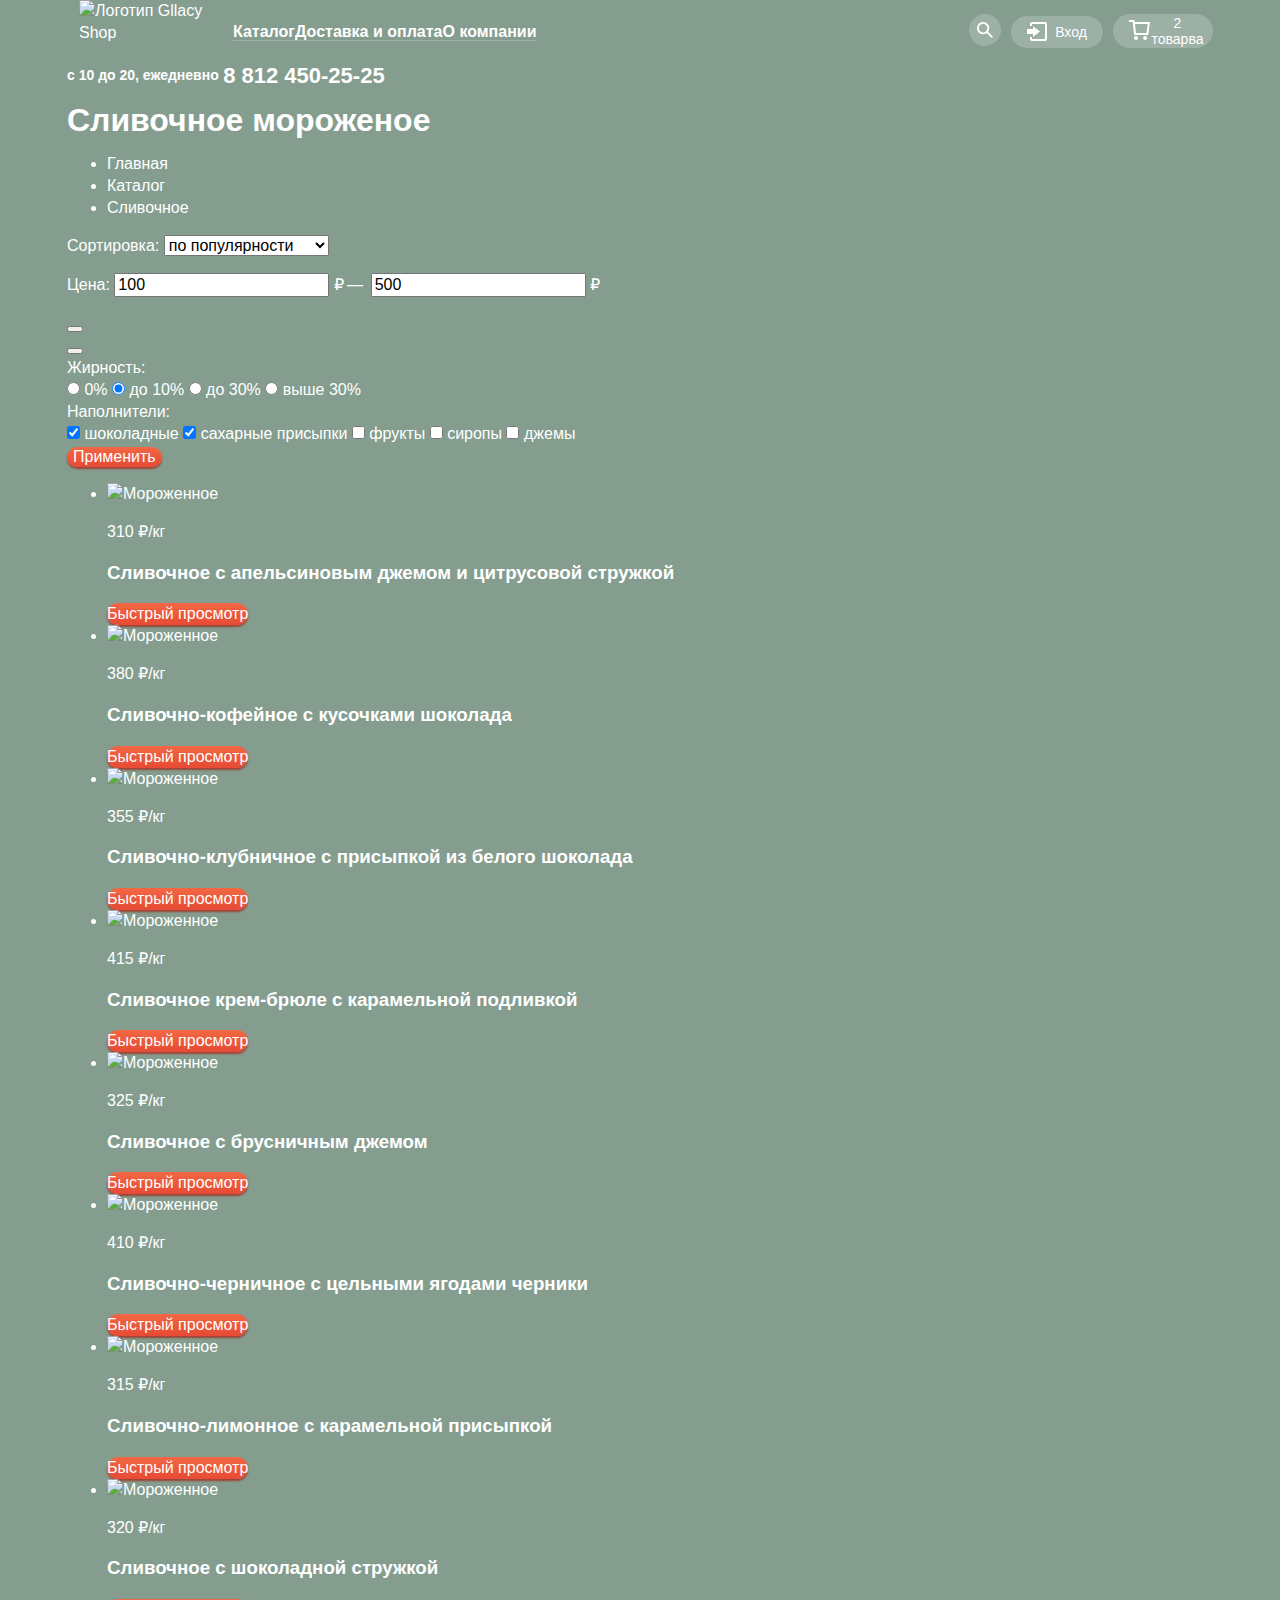
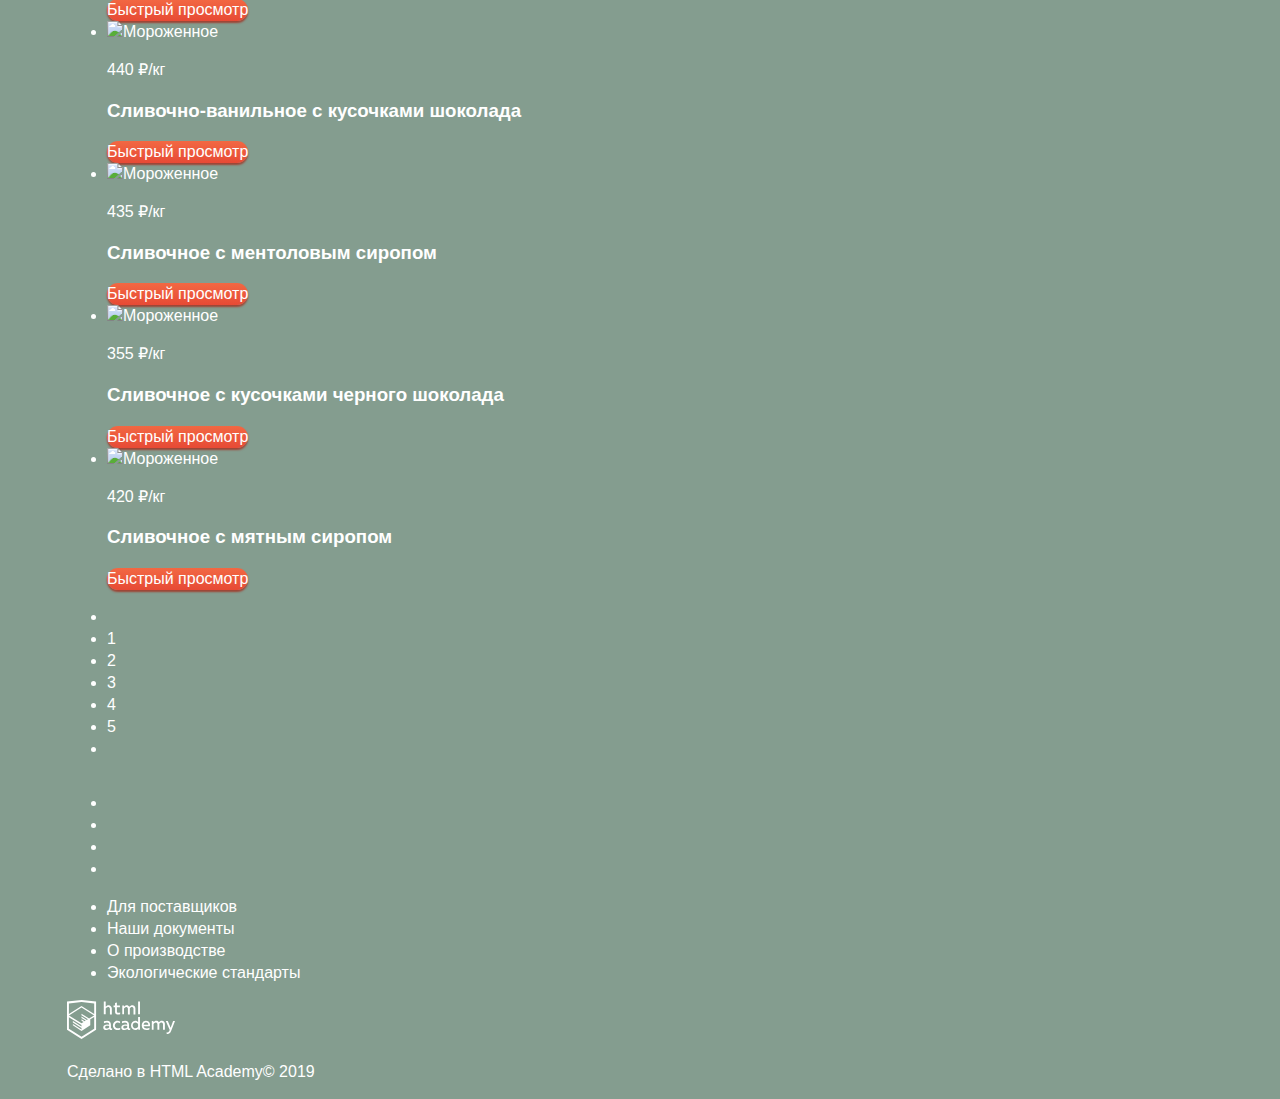
==== commit 79826af9: "Правки после консультации, немного стилей и сеток" ====
--- a/catalog.html
+++ b/catalog.html
@@ -9,407 +9,444 @@
 </head>
 
 <body>
-  <header class="header">
-    <div class="header__main-nav main-nav">
-      <nav class="main-nav">
-        <a class="main-nav__logo" href="index.html">
-          <img src="img/logo-gs.svg" width="154" height="64" alt="Логотип Gllacy Shop">
-        </a>
-
-        <ul class="main-nav__list">
-          <li class="main-nav__item">
-            <a class="main-nav__link" href="#">Каталог</a>
-            <ul class="main-nav__submenu submenu">
-              <li class="submenu__item">
-                <a class="submenu__link" href="#">Новинки</a>
-              </li>
-              <li class="submenu__item">
-                <a class="submenu__link">Сливочное</a>
-              </li>
-              <li class="submenu__item">
-                <a class="submenu__link" href="#">Щербеты</a>
-              </li>
-              <li class="submenu__item">
-                <a class="submenu__link" href="#">Фруктовый лед</a>
-              </li>
-              <li class="submenu__item">
-                <a class="submenu__link" href="#">Мелорин</a>
-              </li>
-            </ul>
+  <div class="page-wrapper">
+    <header class="header">
+      <div class="page-header__top">
+        <nav class="main-nav">
+          <a class="main-nav__logo" href="index.html">
+            <img src="img/logo-gs.svg" width="154" height="64" alt="Логотип Gllacy Shop">
+          </a>
+          <ul class="main-nav__list">
+            <li class="main-nav__item main-nav__item--first">
+              <a class="main-nav__link" href="#">Каталог</a>
+              <ul class="main-nav__submenu submenu">
+                <li class="submenu__item">
+                  <a class="submenu__link" href="#">Новинки</a>
+                </li>
+                <li class="submenu__item submenu__item--top">
+                  <a class="submenu__link">Сливочное</a>
+                </li>
+                <li class="submenu__item">
+                  <a class="submenu__link" href="#">Щербеты</a>
+                </li>
+                <li class="submenu__item">
+                  <a class="submenu__link" href="#">Фруктовый лед</a>
+                </li>
+                <li class="submenu__item">
+                  <a class="submenu__link" href="#">Мелорин</a>
+                </li>
+              </ul>
+            </li>
+            <li class="main-nav__item">
+              <a class="main-nav__link" href="#">Доставка и оплата</a>
+            </li>
+            <li class="main-nav__item">
+              <a class="main-nav__link" href="#">О компании</a>
+            </li>
+          </ul>
+        </nav>
+
+        <ul class="user-nav">
+          <li class="user-nav__item">
+            <button class="user-nav__btn user-nav__btn--lens" type="button">
+              <svg width="16" height="16" viewBox="0 0 16 16" fill="none" xmlns="http://www.w3.org/2000/svg">
+                <path
+                  d="M16 14.6652L11.0785 9.73294C11.9827 8.48188 12.3826 6.93501 12.1984 5.40134C12.0141 3.86767 11.2594 2.4601 10.0848 1.45982C8.91022 0.45954 7.40233 -0.0598191 5.86234 0.00548954C4.32234 0.0707982 2.86363 0.715967 1.77757 1.81212C0.691516 2.90827 0.0580813 4.3747 0.0038002 5.91849C-0.050481 7.46228 0.478388 8.96976 1.48476 10.1398C2.49113 11.3098 3.90092 12.0563 5.43251 12.2301C6.96409 12.4039 8.50472 11.9922 9.74663 11.0772L14.6586 16L16 14.6652ZM6.08152 10.3767C5.24079 10.3767 4.41895 10.1268 3.71991 9.65874C3.02087 9.19063 2.47604 8.5253 2.15431 7.74687C1.83258 6.96844 1.7484 6.11188 1.91241 5.28551C2.07643 4.45913 2.48128 3.70006 3.07576 3.10427C3.67024 2.50849 4.42766 2.10276 5.25223 1.93838C6.0768 1.77401 6.93149 1.85837 7.70822 2.1808C8.48495 2.50324 9.14883 3.04927 9.61591 3.74983C10.083 4.4504 10.3323 5.27404 10.3323 6.11661C10.3298 7.24568 9.88115 8.3278 9.08451 9.12618C8.28788 9.92456 7.20813 10.3742 6.08152 10.3767Z"
+                  fill="white" />
+              </svg>
+            </button>
+
+            <form class="user-nav__search-form search-form" action="https://echo.htmlacademy.ru" method="get">
+              <label class="search-form__label" aria-label="Поиск товаров">
+                <input class="search-form__input" type="search" name="search" placeholder="Крем-брюле" required>
+              </label>
+
+            </form>
           </li>
-          <li class="main-nav__item">
-            <a class="main-nav__link" href="#">Доставка и оплата</a>
+
+          <li class="user-nav__item">
+            <button class="user-nav__btn user-nav__btn--enter" type="button">
+              <svg width="20" height="19" viewBox="0 0 20 19" fill="none" xmlns="http://www.w3.org/2000/svg">
+                <path d="M6.04 14.88L12.96 9.5L6.04 4.13V7.04H0V11.96H6.04V14.88Z" fill="white" />
+                <path
+                  d="M18 0H5C4.46957 0 3.96086 0.210714 3.58579 0.585786C3.21071 0.960859 3 1.46957 3 2V4H5V2H18V17H5V15H3V17C3 17.5304 3.21071 18.0391 3.58579 18.4142C3.96086 18.7893 4.46957 19 5 19H18C18.5304 19 19.0391 18.7893 19.4142 18.4142C19.7893 18.0391 20 17.5304 20 17V2C20 1.46957 19.7893 0.960859 19.4142 0.585786C19.0391 0.210714 18.5304 0 18 0Z"
+                  fill="white" />
+              </svg>
+              <span>Вход</span>
+            </button>
+
+            <form class="user-nav__enter-form enter-form" action="https://echo.htmlacademy.ru" method="post">
+              <ul class="enter-form__list">
+                <li class="enter-form__item">
+                  <label class="enter-form__label" aria-label="Электронная почта">
+                    <input class="enter-form__input" type="email" name="email" placeholder="email@example.com" required>
+                  </label>
+                </li>
+                <li class="enter-form__item">
+                  <label class="enter-form__label" aria-label="Пароль">
+                    <input class="enter-form__input" type="password" name="password" placeholder="••••••" required>
+                  </label>
+                </li>
+              </ul>
+              <div class="enter-form__bottom">
+                <a class="enter-form__link" href="#">Забыли пароль?</a>
+                <a class="enter-form__link" href="#">Новая регистрация</a>
+              </div>
+              <button class="enter-form__submit-btn btn" type="submit">Войти</button>
+            </form>
           </li>
-          <li class="main-nav__item">
-            <a class="main-nav__link" href="#">О компании</a>
+
+          <li class="user-nav__item user-nav__item--last">
+            <button class="user-nav__btn user-nav__btn--basket" type="button">
+              <svg width="21" height="20" viewBox="0 0 21 20" fill="none" xmlns="http://www.w3.org/2000/svg">
+                <path
+                  d="M5.70345 2L5.46161 0H0V2H3.66795L5.17946 15H19.2869L21 2H5.70345ZM17.5034 13H6.97313L5.96545 4H18.6924L17.5034 13Z"
+                  fill="white" />
+                <path
+                  d="M7.03359 20C8.14664 20 9.04894 19.1046 9.04894 18C9.04894 16.8954 8.14664 16 7.03359 16C5.92054 16 5.01823 16.8954 5.01823 18C5.01823 19.1046 5.92054 20 7.03359 20Z"
+                  fill="white" />
+                <path
+                  d="M16.1027 20C17.2157 20 18.118 19.1046 18.118 18C18.118 16.8954 17.2157 16 16.1027 16C14.9896 16 14.0873 16.8954 14.0873 18C14.0873 19.1046 14.9896 20 16.1027 20Z"
+                  fill="white" />
+              </svg>
+              <span>2 товарва</span>
+            </button>
+
+            <form class="user-nav__basket-form basket-form" action="https://echo.htmlacademy.ru" method="get">
+              <table class="basket-form__table basket-table">
+                <tr class="basket-table__tr">
+                  <td class="basket-table__td">
+                    <button class="basket-table__del-btn" type="button"></button>
+                  </td>
+                  <td class="basket-table__td">
+                    <a class="basket-table__link" href="#">
+                      <img src="img/items-jpg/item-1-small.jpg" width="33" height="33" alt="Мороженное">
+                    </a>
+                  </td>
+                  <td class="basket-table__td">Пломбир с апельсиновым джемом</td>
+                  <td class="basket-table__td">1,5 кг х</td>
+                  <td class="basket-table__td">200 руб.</td>
+                  <td class="basket-table__td">300 руб.</td>
+                </tr>
+                <tr class="basket-table__tr">
+                  <td class="basket-table__td">
+                    <button class="basket-table__del-btn" type="button"></button>
+                  </td>
+                  <td class="basket-table__td">
+                    <a href="#">
+                      <img src="img/items-jpg/item-2-small.jpg" width="33" height="33" alt="Мороженное">
+                    </a>
+                  </td>
+                  <td class="basket-table__td">Клубничный пломбир с присыпкой из белого шоколада</td>
+                  <td class="basket-table__td">1,5 кг х</td>
+                  <td class="basket-table__td">300 руб.</td>
+                  <td class="basket-table__td">450 руб.</td>
+              </table>
+              <p class="basket-table__price">Итого: 750 руб.</p>
+              <button class="btn basket-form__submit-btn" type="submit">Оформить заказ</button>
+            </form>
           </li>
         </ul>
-      </nav>
-    </div>
-    <div class="header__user-nav user-nav">
-      <ul class="user-nav__list">
-        <li class="user-nav__item">
-          <button class="user-nav__btn user-nav__btn-search" type="button">
-            <svg width="16" height="16" viewBox="0 0 16 16" fill="none" xmlns="http://www.w3.org/2000/svg">
-              <path
-                d="M16 14.6652L11.0785 9.73294C11.9827 8.48188 12.3826 6.93501 12.1984 5.40134C12.0141 3.86767 11.2594 2.4601 10.0848 1.45982C8.91022 0.45954 7.40233 -0.0598191 5.86234 0.00548954C4.32234 0.0707982 2.86363 0.715967 1.77757 1.81212C0.691516 2.90827 0.0580813 4.3747 0.0038002 5.91849C-0.050481 7.46228 0.478388 8.96976 1.48476 10.1398C2.49113 11.3098 3.90092 12.0563 5.43251 12.2301C6.96409 12.4039 8.50472 11.9922 9.74663 11.0772L14.6586 16L16 14.6652ZM6.08152 10.3767C5.24079 10.3767 4.41895 10.1268 3.71991 9.65874C3.02087 9.19063 2.47604 8.5253 2.15431 7.74687C1.83258 6.96844 1.7484 6.11188 1.91241 5.28551C2.07643 4.45913 2.48128 3.70006 3.07576 3.10427C3.67024 2.50849 4.42766 2.10276 5.25223 1.93838C6.0768 1.77401 6.93149 1.85837 7.70822 2.1808C8.48495 2.50324 9.14883 3.04927 9.61591 3.74983C10.083 4.4504 10.3323 5.27404 10.3323 6.11661C10.3298 7.24568 9.88115 8.3278 9.08451 9.12618C8.28788 9.92456 7.20813 10.3742 6.08152 10.3767Z"
-                fill="white" />
-            </svg>
-          </button>
-
-          <form class="user-nav__search-form search-form" action="https://echo.htmlacademy.ru" method="get">
-            <label aria-label="Поиск товаров">
-              <input class="search-form__input" type="search" name="search" placeholder="Крем-брюле">
-            </label>
-
-          </form>
-        </li>
-
-        <li class="user-nav__item">
-          <button class="user-nav__btn user-nav__btn-enter" type="button">
-            <svg width="20" height="19" viewBox="0 0 20 19" fill="none" xmlns="http://www.w3.org/2000/svg">
-              <path d="M6.04 14.88L12.96 9.5L6.04 4.13V7.04H0V11.96H6.04V14.88Z" fill="white" />
-              <path
-                d="M18 0H5C4.46957 0 3.96086 0.210714 3.58579 0.585786C3.21071 0.960859 3 1.46957 3 2V4H5V2H18V17H5V15H3V17C3 17.5304 3.21071 18.0391 3.58579 18.4142C3.96086 18.7893 4.46957 19 5 19H18C18.5304 19 19.0391 18.7893 19.4142 18.4142C19.7893 18.0391 20 17.5304 20 17V2C20 1.46957 19.7893 0.960859 19.4142 0.585786C19.0391 0.210714 18.5304 0 18 0Z"
-                fill="white" />
-            </svg>
-            <span>Вход</span>
-          </button>
-
-          <form class="user-nav__enter-form enter-form" action="https://echo.htmlacademy.ru" method="post">
-            <ul class="enter-form__list">
-              <li class="enter-form__item">
-                <label aria-label="Электронная почта">
-                  <input class="enter-form__input" type="email" name="email" placeholder="email@example.com">
-                </label>
-              </li>
-              <li class="enter-form__item">
-                <label aria-label="Пароль">
-                  <input class="enter-form__input" type="password" name="password" placeholder="••••••">
-                </label>
-              </li>
-              <li class="enter-form__item">
-                <a class="enter-form__link" href="#">Забыли пароль?</a>
-              </li>
-              <li class="enter-form__item">
-                <a class="enter-form__link" href="#">Новая регистрация</a>
-              </li>
-            </ul>
-            <button class="btn enter-form__submit-btn" type="submit">Войти</button>
-          </form>
-        </li>
-
-        <li class="user-nav__item">
-          <button class="user-nav__btn user-nav__busket-btn" type="button">
-            <svg width="21" height="20" viewBox="0 0 21 20" fill="none" xmlns="http://www.w3.org/2000/svg">
-              <path
-                d="M5.70345 2L5.46161 0H0V2H3.66795L5.17946 15H19.2869L21 2H5.70345ZM17.5034 13H6.97313L5.96545 4H18.6924L17.5034 13Z"
-                fill="white" />
-              <path
-                d="M7.03359 20C8.14664 20 9.04894 19.1046 9.04894 18C9.04894 16.8954 8.14664 16 7.03359 16C5.92054 16 5.01823 16.8954 5.01823 18C5.01823 19.1046 5.92054 20 7.03359 20Z"
-                fill="white" />
-              <path
-                d="M16.1027 20C17.2157 20 18.118 19.1046 18.118 18C18.118 16.8954 17.2157 16 16.1027 16C14.9896 16 14.0873 16.8954 14.0873 18C14.0873 19.1046 14.9896 20 16.1027 20Z"
-                fill="white" />
-            </svg>
-            <span>Пусто</span>
-          </button>
-
-          <form class="user-nav__busket-form busket-form" action="https://echo.htmlacademy.ru" method="get">
-            <table class="busket-form__table busket-table">
-              <tr class="busket-table__tr">
-                <td class="busket-table__td">
-                  <button class="del-btn busket-table__del-btn" type="button"></button>
-                </td>
-                <td class="busket-table__td">
-                  <a class="busket-table__link" href="#">
-                    <img src="img/items-jpg/item-1-small.jpg" width="33" height="33" alt="Мороженное">
-                  </a>
-                </td>
-                <td class="busket-table__td">Пломбир с апельсиновым джемом</td>
-                <td class="busket-table__td">1,5 кг х</td>
-                <td class="busket-table__td">200 руб.</td>
-                <td class="busket-table__td">300 руб.</td>
-              </tr>
-              <tr class="busket-table__tr">
-                <td class="busket-table__td">
-                  <button class="del-btn busket-table__del-btn" type="button"></button>
-                </td>
-                <td class="busket-table__td">
-                  <a href="#">
-                    <img src="img/items-jpg/item-2-small.jpg" width="33" height="33" alt="Мороженное">
-                  </a>
-                </td>
-                <td class="busket-table__td">Клубничный пломбир с присыпкой из белого шоколада</td>
-                <td class="busket-table__td">1,5 кг х</td>
-                <td class="busket-table__td">300 руб.</td>
-                <td class="busket-table__td">450 руб.</td>
-            </table>
-            <p class="busket-table__price">Итого: 750 руб.</p>
-            <button class="btn busket-form__submit-btn" type="submit">Оформить заказ</button>
-          </form>
-        </li>
-      </ul>
-    </div>
-    <div class="header__info info ">
-      <span class="info__worktime">с 10 до 20, ежедневно</span>
-      <a class="info__phone" href="tel:+78124502525">8&nbsp;812&nbsp;450-25-25</a>
-    </div>
-  </header>
-
-  <main class="main">
-    <div class="main__breadcrumbs breadcrumbs">
-      <ul class="breadcrumbs__list">
-        <li class="breadcrumbs__item">
-          <a class="breadcrumbs__link" href="index.html">Главная</a>
-        </li>
-        <li class="breadcrumbs__item">
-          <a class="breadcrumbs__link" href="#">Каталог</a>
-        </li>
-        <li class="breadcrumbs__item">
-          <a class="breadcrumbs__link breadcrumbs__link--active">Сливочное</a>
-        </li>
-      </ul>
-
+      </div>
+      <div class="page-header__info info ">
+        <span class="info__work-time">с 10 до 20, ежедневно</span>
+        <a class="info__phone" href="tel:+78124502525">8&nbsp;812&nbsp;450-25-25</a>
+      </div>
+    </header>
+
+    <main class="main">
       <h1 class="main__title">Сливочное мороженое</h1>
-    </div>
-    <section class="main__filter filter">
-      <h2 class="visually-hidden">Фильтр товаров</h2>
-      <form class="filter__form" action="https://echo.htmlacademy.ru" method="get">
-        <div class="filter__item">
-          <label class="filter__title">
-            <span>Сортировка:</span>
-            <select class="filter__select">
-              <option value="popular">по популярности</option>
-              <option value="cheap">сначала недорогие</option>
-              <option value="expensive">сначала дорогие</option>
-              <option value="fat">по жирности</option>
-            </select>
+
+      <div class="catalog__breadcrumbs breadcrumbs">
+        <ul class="breadcrumbs__list">
+          <li class="breadcrumbs__item">
+            <a class="breadcrumbs__link" href="index.html">Главная&nbsp;</a>
+          </li>
+          <li class="breadcrumbs__item">
+            <a class="breadcrumbs__link" href="#">Каталог&nbsp;</a>
+          </li>
+          <li class="breadcrumbs__item">
+            <a class="breadcrumbs__link breadcrumbs__link--active">Сливочное</a>
+          </li>
+        </ul>
+      </div>
+
+      <form class="catalog__filter filter" action="https://echo.htmlacademy.ru" method="get">
+
+        <div class="filter__row">
+          <label class="filter__area">
+            <span class="filter__label">Сортировка:</span>
+            <span class="filter__slot">
+              <select class="filter__select">
+                <option value="popular">по популярности</option>
+                <option value="cheap">сначала недорогие</option>
+                <option value="expensive">сначала дорогие</option>
+                <option value="fat">по жирности</option>
+              </select>
+            </span>
           </label>
+
+          <div class="filter__area">
+            <div class="filter__label range-price">
+              <p class="range-price__text">Цена:</span>
+                <label class="range-price__item" aria-label="Минимальная цена">
+                  <input type="number" name="min-price" value="100" min="0">
+                  <span>&#8381;&thinsp;&#8212;&thinsp;</span>
+                </label>
+
+                <label class="range-price__item" aria-label="Максимальная цена">
+                  <input type="number" name="max-price" value="500" min="0">
+                  <span>&#8381;</span>
+                </label>
+                </label>
+            </div>
+            <div class="filter__slot">
+              <div class="range">
+                <button class="range__btn range__btn--min" type="button" aria-label="Меньше"></button>
+                <div class="range__scale">
+                  <div class="range__bar"></div>
+                </div>
+                <button class="range__btn range__btn--plus" type="button" aria-label="Больше"></button>
+              </div>
+            </div>
+          </div>
+
+          <div class="filter__area">
+            <span class="filter__label">Жирность:</span>
+            <div class="filter__slot">
+              <div class="option-group">
+                <label class="option-group__item option" aria-label="Жирность 0%">
+                  <input class="option__input" type="radio" name="percent-fat" value="0%">
+                  <span class="option__element"></span>
+                  <span class="option__label">0%</span>
+                </label>
+                <label class="filter__label" aria-label="Жирность до 10%">
+                  <input class="option__input" type="radio" name="percent-fat" value="until-10%" checked>
+                  <span class="option__element"></span>
+                  <span class="option__label">до 10%</span>
+                </label>
+                <label class="filter__label" aria-label="Жирность до 30%">
+                  <input class="option__input" type="radio" name="percent-fat" value="until-30%">
+                  <span class="option__element"></span>
+                  <span class="option__label">до 30%</span>
+                </label>
+                <label class="filter__label" aria-label="Жирность выше 30%">
+                  <input class="option__input" type="radio" name="percent-fat" value="more-than-30%">
+                  <span class="option__element"></span>
+                  <span class="option__label">выше 30%</span>
+                </label>
+              </div>
+            </div>
+          </div>
         </div>
 
-        <div class="filter__item">
-          <label class="filter__title">
-            <span>Цена:</span>
-            <label aria-label="Минимальная цена">
-              <input class="filter__input filter__input--price" type="text" name="min-price" value="100">
-              <span>&#8381;&thinsp;&#8212;&thinsp;</span>
-            </label>
-
-            <label aria-label="Максимальная цена">
-              <input class="filter__input filter__input--price" type="text" name="max-price" value="500">
-              <span>&#8381;</span>
-            </label>
-          </label>
-        </div>
-
-        <div class="filter__item">
-          <label class="filter__title">
-            <span>Жирность:</span>
-            <div class="filter__wrapper">
-              <label aria-label="Жирность 0%">
-                <input class="filter__input" type="radio" name="percent-fat" value="0%">
-                <span>0%</span>
+        <div class="filter__row">
+          <div class="filter__area">
+            <span class="filter__label">Наполнители:</span>
+            <div class="option__group">
+              <label class="option-group__item option" aria-label="Шоколадные">
+                <input class="option__input" type="checkbox" name="chocolate" checked>
+                <span class="option__element"></span>
+                <span clsss="option__label">шоколадные</span>
               </label>
-              <label aria-label="Жирность до 10%">
-                <input class="filter__input" type="radio" name="percent-fat" value="until-10%" checked>
-                <span>до 10%</span>
+              <label class="option-group__item option" aria-label="Сахарные присыпки">
+                <input class="option__input" type="checkbox" name="shugar" checked>
+                <span class="option__element"></span>
+                <span class="option__label">сахарные присыпки</span>
               </label>
-              <label aria-label="Жирность до 30%">
-                <input class="filter__input" type="radio" name="percent-fat" value="until-30%">
-                <span>до 30%</span>
+              <label class="option__group__item option" aria-label="Фрукты">
+                <input class="option__input" type="checkbox" name="fruits">
+                <span class="option__element"></span>
+                <span class="option__label">фрукты</span>
               </label>
-              <label aria-label="Жирность выше 30%">
-                <input class="filter__input" type="radio" name="percent-fat" value="more-than-30%">
-                <span>выше 30%</span>
-            </div>
-          </label>
-          </label>
-        </div>
-
-        <div class="filter__item">
-          <label class="filter__title">
-            <span>Наполнители:</span>
-            <div class="filter__wrapper">
-              <label>
-                <input class="filter__input" type="checkbox" name="chocolate" checked>
-                <span>шоколадные</span>
+              <label class="option__group__item option" aria-label="Сиропы">
+                <input class="option__input" type="checkbox" name="syrups">
+                <span class="option__element"></span>
+                <span class="option__label">сиропы</span>
               </label>
-              <label>
-                <input class="filter__input" type="checkbox" name="shugar" checked>
-                <span>сахарные присыпки</span>
+              <label class="option__group__item option" aria-label="Джемы">
+                <input class="option__input" type="checkbox" name="Jams">
+                <span class="option__element"></span>
+                <span class="option__label">джемы</span>
               </label>
-              <label>
-                <input class="filter__input" type="checkbox" name="fruct">
-                <span>фрукты</span>
-              </label>
-              <label>
-                <input class="filter__input" type="checkbox" name="syrup">
-                <span>сиропы</span>
-              </label>
-              <label>
-                <input class="filter__input" type="checkbox" name="jam">
-                <span>джемы</span>
-            </div>
-          </label>
-          </label>
+            </div>
+          </div>
         </div>
         <button class="btn filter__submit-btn" type="submit">Применить</button>
       </form>
-    </section>
-
-    <section class="main__catalog catalog">
-      <h2 class="visually-hidden">Каталог мороженного</h2>
+
       <ul class="catalog__list">
         <li class="catalog__item">
           <article class="card">
-            <a href="#">
-              <img src="img/items-jpg/item-1.jpg" width="267" height="267" alt="Мороженное">
-            </a>
-            <p class="card__text">310 &#8381;&#47;<span class="cart__text--s">кг</span></p>
-            <a href="#">
+            <a class="card__link" href="#">
+              <img src="img/items-png/item-1.png" width="267" height="267" alt="Мороженное">
+            </a>
+            <p class="card__text">310 &#8381;<span>&#47;кг</span></p>
+            <a class="card__link" href="#">
               <h3 class="card__title">Сливочное с апельсиновым джемом и цитрусовой стружкой</h3>
             </a>
-            <a class="btn card__btn" href="#">Быстрый просмотр</a>
-          </article>
-        </li>
-        <li class="catalog__item">
-          <article class="card">
-            <a href="#">
-              <img src="img/items-jpg/item-2.jpg" width="267" height="267" alt="Мороженное">
-            </a>
-            <p class="card__text">380 &#8381;&#47;<span class="cart__text--s">кг</span></p>
-            <a href="#">
+            <div class="card__wrap">
+              <a class="card__btn btn" href="#">Быстрый просмотр</a>
+            </div>
+          </article>
+        </li>
+        <li class="catalog__item">
+          <article class="card">
+            <a class="card__link" href="#">
+              <img src="img/items-png/item-2.png" width="267" height="267" alt="Мороженное">
+            </a>
+            <p class="card__text">380 &#8381;<span>&#47;кг</span></p>
+            <a class="card__link" href="#">
               <h3 class="card__title">Сливочно-кофейное с кусочками шоколада</h3>
             </a>
-            <a class="btn card__btn" href="#">Быстрый просмотр</a>
-          </article>
-        </li>
-        <li class="catalog__item">
-          <article class="card">
-            <a href="#">
-              <img src="img/items-jpg/item-3.jpg" width="267" height="267" alt="Мороженное">
-            </a>
-            <p class="card__text">355 &#8381;&#47;<span class="cart__text--s">кг</span></p>
-            <a href="#">
+            <div class="card__wrap">
+              <a class="card__btn btn" href="#">Быстрый просмотр</a>
+            </div>
+          </article>
+        </li>
+        <li class="catalog__item">
+          <article class="card">
+            <a class="card__link" href="#">
+              <img src="img/items-png/item-3.png" width="267" height="267" alt="Мороженное">
+            </a>
+            <p class="card__text">355 &#8381;<span>&#47;кг</span></p>
+            <a class="card__link" href="#">
               <h3 class="card__title">Сливочно-клубничное с присыпкой из белого шоколада</h3>
             </a>
-            <a class="btn card__btn" href="#">Быстрый просмотр</a>
-          </article>
-        </li>
-        <li class="catalog__item">
-          <article class="card">
-            <a href="#">
-              <img src="img/items-jpg/item-4.jpg" width="267" height="267" alt="Мороженное">
-            </a>
-            <p class="card__text">415 &#8381;&#47;<span class="cart__text--s">кг</span></p>
-            <a href="#">
+            <div class="card__wrap">
+              <a class="card__btn btn" href="#">Быстрый просмотр</a>
+            </div>
+          </article>
+        </li>
+        <li class="catalog__item">
+          <article class="card">
+            <a class="card__link" href="#">
+              <img src="img/items-png/item-4.png" width="267" height="267" alt="Мороженное">
+            </a>
+            <p class="card__text">415 &#8381;<span>&#47;кг</span></p>
+            <a class="card__link" href="#">
               <h3 class="card__title">Сливочное крем-брюле с карамельной подливкой</h3>
             </a>
-            <a class="btn card__btn" href="#">Быстрый просмотр</a>
-          </article>
-        </li>
-        <li class="catalog__item">
-          <article class="card">
-            <a href="#">
-              <img src="img/items-jpg/item-5.jpg" width="267" height="267" alt="Мороженное">
-            </a>
-            <p class="card__text">325 &#8381;&#47;<span class="cart__text--s">кг</span></p>
-            <a href="#">
+            <div class="card__wrap">
+              <a class="card__btn btn" href="#">Быстрый просмотр</a>
+            </div>
+          </article>
+        </li>
+        <li class="catalog__item">
+          <article class="card">
+            <a class="card__link" href="#">
+              <img src="img/items-png/item-5.png" width="267" height="267" alt="Мороженное">
+            </a>
+            <p class="card__text">325 &#8381;<span>&#47;кг</span></p>
+            <a class="card__link" href="#">
               <h3 class="card__title">Сливочное с брусничным джемом</h3>
             </a>
-            <a class="btn card__btn" href="#">Быстрый просмотр</a>
-          </article>
-        </li>
-        <li class="catalog__item">
-          <article class="card">
-            <a href="#">
-              <img src="img/items-jpg/item-6.jpg" width="267" height="267" alt="Мороженное">
-            </a>
-            <p class="card__text">410 &#8381;&#47;<span class="cart__text--s">кг</span></p>
-            <a href="#">
+            <div class="card__wrap">
+              <a class="card__btn btn" href="#">Быстрый просмотр</a>
+            </div>
+          </article>
+        </li>
+        <li class="catalog__item">
+          <article class="card">
+            <a class="card__link" href="#">
+              <img src="img/items-png/item-6.png" width="267" height="267" alt="Мороженное">
+            </a>
+            <p class="card__text">410 &#8381;<span>&#47;кг</span></p>
+            <a class="card__link" href="#">
               <h3 class="card__title">Сливочно-черничное с цельными ягодами черники</h3>
             </a>
-            <a class="btn card__btn" href="#">Быстрый просмотр</a>
-          </article>
-        </li>
-        <li class="catalog__item">
-          <article class="card">
-            <a href="#">
-              <img src="img/items-jpg/item-7.jpg" width="267" height="267" alt="Мороженное">
-            </a>
-            <p class="card__text">315 &#8381;&#47;<span class="cart__text--s">кг</span></p>
-            <a href="#">
+            <div class="card__wrap">
+              <a class="card__btn btn" href="#">Быстрый просмотр</a>
+            </div>
+          </article>
+        </li>
+        <li class="catalog__item">
+          <article class="card">
+            <a class="card__link" href="#">
+              <img src="img/items-png/item-7.png" width="267" height="267" alt="Мороженное">
+            </a>
+            <p class="card__text">315 &#8381;<span>&#47;кг</span></p>
+            <a class="card__link" href="#">
               <h3 class="card__title">Сливочно-лимонное с карамельной присыпкой</h3>
             </a>
-            <a class="btn card__btn" href="#">Быстрый просмотр</a>
-          </article>
-        </li>
-        <li class="catalog__item">
-          <article class="card">
-            <a href="#">
-              <img src="img/items-jpg/item-8.jpg" width="267" height="267" alt="Мороженное">
-            </a>
-            <p class="card__text">320 &#8381;&#47;<span class="cart__text--s">кг</span></p>
-            <a href="#">
+            <div class="card__wrap">
+              <a class="card__btn btn" href="#">Быстрый просмотр</a>
+            </div>
+          </article>
+        </li>
+        <li class="catalog__item">
+          <article class="card">
+            <a class="card__link" href="#">
+              <img src="img/items-png/item-8.png" width="267" height="267" alt="Мороженное">
+            </a>
+            <p class="card__text">320 &#8381;<span>&#47;кг</span></p>
+            <a class="card__link" href="#">
               <h3 class="card__title">Сливочное с шоколадной стружкой</h3>
             </a>
-            <a class="btn card__btn" href="#">Быстрый просмотр</a>
-          </article>
-        </li>
-        <li class="catalog__item">
-          <article class="card">
-            <a href="#">
-              <img src="img/items-jpg/item-9.jpg" width="267" height="267" alt="Мороженное">
-            </a>
-            <p class="card__text">440 &#8381;&#47;<span class="cart__text--s">кг</span></p>
-            <a href="#">
+            <div class="card__wrap">
+              <a class="card__btn btn" href="#">Быстрый просмотр</a>
+            </div>
+          </article>
+        </li>
+        <li class="catalog__item">
+          <article class="card">
+            <a class="card__link" href="#">
+              <img src="img/items-png/item-9.png" width="267" height="267" alt="Мороженное">
+            </a>
+            <p class="card__text">440 &#8381;<span>&#47;кг</span></p>
+            <a class="card__link" href="#">
               <h3 class="card__title">Сливочно-ванильное с кусочками шоколада</h3>
             </a>
-            <a class="btn card__btn" href="#">Быстрый просмотр</a>
-          </article>
-        </li>
-        <li class="catalog__item">
-          <article class="card">
-            <a href="#">
-              <img src="img/items-jpg/item-10.jpg" width="267" height="267" alt="Мороженное">
-            </a>
-            <p class="card__text">435 &#8381;&#47;<span class="cart__text--s">кг</span></p>
-            <a href="#">
+            <div class="card__wrap">
+              <a class="card__btn btn" href="#">Быстрый просмотр</a>
+            </div>
+          </article>
+        </li>
+        <li class="catalog__item">
+          <article class="card">
+            <a class="card__link" href="#">
+              <img src="img/items-png/item-10.png" width="267" height="267" alt="Мороженное">
+            </a>
+            <p class="card__text">435 &#8381;<span>&#47;кг</span></p>
+            <a class="card__link" href="#">
               <h3 class="card__title">Сливочноe с ментоловым сиропом</h3>
             </a>
-            <a class="btn card__btn" href="#">Быстрый просмотр</a>
-          </article>
-        </li>
-        <li class="catalog__item">
-          <article class="card">
-            <a href="#">
-              <img src="img/items-jpg/item-11.jpg" width="267" height="267" alt="Мороженное">
-            </a>
-            <p class="card__text">355 &#8381;&#47;<span class="cart__text--s">кг</span></p>
-            <a href="#">
+            <div class="card__wrap">
+              <a class="card__btn btn" href="#">Быстрый просмотр</a>
+            </div>
+          </article>
+        </li>
+        <li class="catalog__item">
+          <article class="card">
+            <a class="card__link" href="#">
+              <img src="img/items-png/item-11.png" width="267" height="267" alt="Мороженное">
+            </a>
+            <p class="card__text">355 &#8381;<span>&#47;кг</span></p>
+            <a class="card__link" href="#">
               <h3 class="card__title">Сливочное с кусочками черного шоколада</h3>
             </a>
-            <a class="btn card__btn" href="#">Быстрый просмотр</a>
-          </article>
-        </li>
-        <li class="catalog__item">
-          <article class="card">
-            <a href="#">
-              <img src="img/items-jpg/item-12.jpg" width="267" height="267" alt="Мороженное">
-            </a>
-            <p class="card__text">420 &#8381;&#47;<span class="cart__text--s">кг</span></p>
-            <a href="#">
+            <div class="card__wrap">
+              <a class="card__btn btn" href="#">Быстрый просмотр</a>
+            </div>
+          </article>
+        </li>
+        <li class="catalog__item">
+          <article class="card">
+            <a class="card__link" href="#">
+              <img src="img/items-png/item-12.png" width="267" height="267" alt="Мороженное">
+            </a>
+            <p class="card__text">420 &#8381;<span>&#47;кг</span></p>
+            <a class="card__link" href="#">
               <h3 class="card__title">Сливочное с мятным сиропом</h3>
             </a>
-            <a class="btn card__btn" href="#">Быстрый просмотр</a>
+            <div class="card__wrap">
+              <a class="card__btn btn" href="#">Быстрый просмотр</a>
+            </div>
           </article>
         </li>
       </ul>
-    </section>
-
-    <div class="main__pagination pagination">
-      <ul class="pagination__list">
+
+      <ul class="catalog__pagination pagination">
         <li class="pagination__item">
           <a class="pagination__link pagination__link--prev pagination__link--disabled"
             aria-label="Предыдущая страница"></a>
@@ -433,132 +470,90 @@
           <a class="pagination__link pagination__link--next" href="#" aria-label="Следующая страница"></a>
         </li>
       </ul>
-    </div>
-  </main>
-
-  <footer class="footer footer--line">
-    <div class="footer__social social">
-      <h2 class="visually-hidden">Мы в соцсетях</h2>
-      <ul class="social__list">
-        <li class="social__item social__item--fb">
-          <a href="#" aria-label="Facebook">
-            <svg width="32" height="32" viewBox="0 0 32 32" fill="none" xmlns="http://www.w3.org/2000/svg">
-              <path
-                d="M16 0C12.8355 0 9.74207 0.938384 7.11088 2.69649C4.4797 4.45459 2.42894 6.95345 1.21793 9.87706C0.0069325 12.8007 -0.309921 16.0177 0.307443 19.1214C0.924806 22.2251 2.44866 25.0761 4.6863 27.3137C6.92394 29.5513 9.77487 31.0752 12.8786 31.6926C15.9823 32.3099 19.1993 31.9931 22.1229 30.7821C25.0466 29.5711 27.5454 27.5203 29.3035 24.8891C31.0616 22.2579 32 19.1645 32 16C32 11.7565 30.3143 7.68687 27.3137 4.68629C24.3131 1.68571 20.2435 0 16 0ZM20.06 9.45H17V12.9H20V16.34H17V25H14V16.34H11V12.9H14V9.45C13.9449 8.59575 14.2291 7.75426 14.7908 7.1083C15.3525 6.46234 16.1464 6.06407 17 6H20V9.45H20.06Z"
-                fill="white" fill-opacity="0.8" />
+      </section>
+    </main>
+
+    <footer class="footer">
+      <div class="footer__box">
+        <div class="footer__social social">
+          <ul class="social__list">
+            <li class="social__item social__item--fb">
+              <a class="social__link" href="#" aria-label="Facebook"></a>
+            </li>
+            <li class="social__item social__item--vk">
+              <a class="social__link" href="#" aria-label="Vkontakte"></a>
+            </li>
+            <li class="social__item social__item--inst">
+              <a class="social__link" href="#" aria-label="Instagram"></a>
+            </li>
+            <li class="social__item social__item--tw">
+              <a class="social__link" href="#" aria-label="Twitter"></a>
+            </li>
+          </ul>
+        </div>
+
+        <div class="footer__company-info company-info">
+          <ul class="company-info__list">
+            <li class="company-info__item company-info__item--heart">
+              <a class="company-info__link company-info__link--bold" href="#">Для
+                поставщиков</a>
+            </li>
+            <li class="company-info__item">
+              <a class="company-info__link" href="#">Наши документы</a>
+            </li>
+            <li class="company-info__item">
+              <a class="company-info__link" href="#">О производстве</a>
+            </li>
+            <li class="company-info__item">
+              <a class="company-info__link" href="#">Экологические стандарты</a>
+            </li>
+          </ul>
+        </div>
+        <div class="footer__copyright copyright">
+          <a class="copyright__link" href="https://htmlacademy.ru/intensive/htmlcss">
+            <svg width="108" height="39" viewBox="0 0 108 39" fill="none" xmlns="http://www.w3.org/2000/svg">
+              <path
+                d="M44.582 28.426C44.7698 28.4144 44.9553 28.3771 45.134 28.3151V29.7263C44.7564 29.8745 44.3566 29.9496 43.9538 29.948C43.6117 29.9839 43.2676 29.9061 42.9692 29.7255C42.6707 29.5449 42.4327 29.2703 42.2882 28.94C41.3994 29.6974 40.2879 30.1005 39.1473 30.0791C37.6339 30.0791 36.2348 29.2021 36.2348 27.3776C36.2348 25.1197 38.2145 24.4241 39.9468 24.4241C40.6765 24.4355 41.4034 24.5233 42.1169 24.6862V24.3737C42.1169 23.275 41.3554 22.4988 39.9277 22.4988C38.894 22.5023 37.8726 22.7358 36.9296 23.1843V21.3699C37.9559 20.9951 39.0325 20.7977 40.1181 20.7852C42.4785 20.7852 43.9253 21.9747 43.9253 24.6459V27.8111C43.912 27.962 43.9555 28.1123 44.0465 28.2294C44.1374 28.3465 44.2683 28.4207 44.4107 28.436C44.4679 28.4427 44.5258 28.4393 44.582 28.426ZM38.1479 27.2163C38.177 27.5946 38.3467 27.9451 38.6198 28.1908C38.8929 28.4366 39.247 28.5574 39.6041 28.5268H39.7088C40.6057 28.5405 41.4713 28.1782 42.1169 27.5187V25.9966C41.522 25.8626 40.9165 25.7883 40.3084 25.7749C39.2615 25.7749 38.1479 26.1277 38.1479 27.2365V27.2163Z"
+                fill="white" />
+              <path
+                d="M50.5022 20.7651C51.4002 20.7443 52.2873 20.9774 53.072 21.4404V23.2448C52.3925 22.7578 51.5891 22.5011 50.7687 22.5089C50.0431 22.4476 49.3241 22.6933 48.7693 23.1922C48.2145 23.6912 47.869 24.4027 47.8085 25.1709C47.7481 25.9391 47.9776 26.7014 48.4468 27.2907C48.916 27.88 49.5867 28.2484 50.3118 28.3151C50.4639 28.3252 50.6165 28.3252 50.7687 28.3151C51.6191 28.315 52.4551 28.0823 53.1957 27.6397V29.4541C52.3309 29.8749 51.387 30.0817 50.4355 30.0589C49.8841 30.1 49.3303 30.0253 48.8062 29.8391C48.282 29.6529 47.7978 29.3589 47.3812 28.974C46.9647 28.589 46.624 28.1207 46.3789 27.5959C46.1337 27.0711 45.9888 26.5002 45.9526 25.916C45.9526 25.7749 45.9526 25.6237 45.9526 25.4826C45.9335 24.882 46.0266 24.2834 46.2264 23.721C46.4263 23.1586 46.729 22.6435 47.1171 22.2052C47.5053 21.767 47.9713 21.4142 48.4885 21.167C49.0057 20.9199 49.5638 20.7833 50.131 20.7651C50.2545 20.7555 50.3786 20.7555 50.5022 20.7651Z"
+                fill="white" />
+              <path
+                d="M62.6661 28.426C62.8538 28.4144 63.0394 28.3771 63.2181 28.3151V29.7263C62.8404 29.8745 62.4407 29.9496 62.0379 29.948C61.6958 29.9839 61.3517 29.9061 61.0532 29.7255C60.7548 29.5449 60.5168 29.2703 60.3723 28.94C59.4834 29.6974 58.3719 30.1005 57.2313 30.0791C55.718 30.0791 54.3189 29.2021 54.3189 27.3776C54.3189 25.1197 56.2986 24.4241 58.0308 24.4241C58.7606 24.4355 59.4875 24.5233 60.2009 24.6862V24.3737C60.2009 23.275 59.4395 22.4988 58.0118 22.4988C56.9781 22.5023 55.9567 22.7358 55.0137 23.1843V21.3699C56.04 20.9951 57.1166 20.7977 58.2022 20.7852C60.5626 20.7852 62.0093 21.9747 62.0093 24.6459V27.8111C61.9961 27.962 62.0396 28.1123 62.1305 28.2294C62.2215 28.3465 62.3524 28.4207 62.4948 28.436C62.552 28.4427 62.6099 28.4393 62.6661 28.426ZM56.232 27.2163C56.2611 27.5946 56.4308 27.9451 56.7039 28.1908C56.977 28.4366 57.331 28.5574 57.6882 28.5268H57.7929C58.6897 28.5405 59.5553 28.1782 60.2009 27.5187V25.9966C59.6061 25.8626 59.0006 25.7883 58.3925 25.7749C57.336 25.7749 56.232 26.1277 56.232 27.2365V27.2163Z"
+                fill="white" />
+              <path
+                d="M72.974 16.9648V29.8271H71.2989V28.426C70.9277 28.9464 70.445 29.3659 69.8906 29.6498C69.3362 29.9338 68.726 30.074 68.1103 30.0589C66.9966 29.9812 65.9524 29.4578 65.1895 28.5949C64.4267 27.732 64.0022 26.5941 64.0022 25.412C64.0022 24.2299 64.4267 23.092 65.1895 22.2291C65.9524 21.3662 66.9966 20.8428 68.1103 20.7651C68.6778 20.7487 69.2416 20.8669 69.7603 21.1111C70.2791 21.3553 70.7397 21.7192 71.1085 22.1763V16.9648H73.0121H72.974ZM68.4435 22.4888C67.7114 22.4888 67.0093 22.7967 66.4917 23.345C65.9741 23.8932 65.6833 24.6367 65.6833 25.412C65.6833 26.1873 65.9741 26.9308 66.4917 27.479C67.0093 28.0272 67.7114 28.3352 68.4435 28.3352C69.0099 28.3399 69.5648 28.166 70.0377 27.8358C70.5105 27.5055 70.88 27.0337 71.099 26.4805V24.3334C70.8734 23.786 70.5021 23.32 70.0305 22.9924C69.5589 22.6648 69.0074 22.4898 68.4435 22.4888Z"
+                fill="white" />
+              <path
+                d="M78.9989 20.7651C82.3111 20.7651 83.4533 23.5976 82.9202 26.1478H76.6479C76.8573 27.7304 78.3136 28.3856 79.8364 28.3856C80.7481 28.3862 81.6485 28.1728 82.4729 27.7607V29.4541C81.5292 29.8805 80.5099 30.0868 79.4843 30.0589C76.9335 30.0589 74.7253 28.5167 74.7253 25.412C74.6709 24.2403 75.0569 23.0935 75.799 22.2226C76.5411 21.3517 77.5787 20.8276 78.6848 20.7651H78.9989ZM79.0845 22.398C78.7864 22.3733 78.4865 22.411 78.2021 22.5091C77.9178 22.6071 77.6544 22.7637 77.4272 22.9696C77.2 23.1756 77.0134 23.427 76.8781 23.7095C76.7427 23.9919 76.6613 24.2998 76.6384 24.6157V24.6761H81.2546C81.2809 24.4048 81.2565 24.1305 81.1828 23.8692C81.109 23.6078 80.9873 23.3643 80.8247 23.1528C80.662 22.9412 80.4616 22.7657 80.2349 22.6362C80.0082 22.5067 79.7596 22.4257 79.5033 22.398C79.3644 22.3779 79.2235 22.3779 79.0845 22.398Z"
+                fill="white" />
+              <path
+                d="M84.8048 21.007H86.4514V22.1057C86.8022 21.6912 87.2302 21.3581 87.7085 21.1273C88.1868 20.8966 88.7051 20.7732 89.2306 20.7651C89.7436 20.7308 90.2557 20.8439 90.7131 21.0923C91.1704 21.3407 91.5559 21.7152 91.829 22.1763C92.2017 21.748 92.6511 21.4026 93.1512 21.1603C93.6513 20.918 94.1919 20.7837 94.7415 20.7651C95.1767 20.7503 95.6099 20.8337 96.0124 21.0095C96.4148 21.1854 96.7774 21.4498 97.0762 21.7853C97.3749 22.1207 97.603 22.5196 97.7453 22.9554C97.8875 23.3912 97.9408 23.854 97.9015 24.3133V29.8271H95.9979V24.3737C96.0405 23.93 95.915 23.4866 95.6491 23.1407C95.3832 22.7948 94.9986 22.5749 94.5797 22.5291H94.3513C93.9544 22.565 93.569 22.6885 93.2198 22.8916C92.8707 23.0947 92.5655 23.373 92.324 23.7085V29.8271H90.4204V24.3737C90.463 23.93 90.3375 23.4866 90.0716 23.1407C89.8057 22.7948 89.4211 22.5749 89.0022 22.5291H88.7738C88.3331 22.5669 87.906 22.7087 87.5239 22.9442C87.1418 23.1797 86.8144 23.5028 86.5656 23.8899V29.8372H84.8048V21.007Z"
+                fill="white" />
+              <path
+                d="M106.096 21.007H108L104.098 31.0165C103.146 33.3148 102.013 34.0406 100.747 34.0406C100.379 34.0306 100.012 33.9799 99.6528 33.8894V32.2564C99.9273 32.3449 100.213 32.3891 100.5 32.3874C101.452 32.3874 102.08 31.7121 102.565 30.3714L102.737 29.9279L98.7771 21.0372H100.804L103.66 27.6901L106.096 21.007Z"
+                fill="white" />
+              <path
+                d="M38.6999 1.5221V6.56216C39.0514 6.18238 39.4703 5.87999 39.9326 5.67239C40.3949 5.46479 40.8914 5.35609 41.3935 5.35255C41.8191 5.32525 42.2457 5.38705 42.6487 5.53441C43.0518 5.68177 43.4235 5.9118 43.7426 6.21136C44.0617 6.51091 44.3219 6.87412 44.5084 7.28024C44.6949 7.68635 44.804 8.1274 44.8295 8.57819C44.839 8.7023 44.839 8.82703 44.8295 8.95115V14.4045H42.9259V9.20315C42.9563 8.94983 42.9387 8.69261 42.8739 8.44662C42.8091 8.20064 42.6985 7.97087 42.5486 7.77081C42.3987 7.57076 42.2126 7.40447 42.0012 7.28173C41.7897 7.15898 41.5572 7.08227 41.3174 7.05609C41.2192 7.04604 41.1204 7.04604 41.0223 7.05609C40.552 7.08571 40.0954 7.23494 39.6912 7.49112C39.2869 7.74731 38.9469 8.1029 38.6999 8.52779V14.3743H36.7963V1.5221H38.6999Z"
+                fill="white" />
+              <path
+                d="M49.9025 2.41923V5.56423H52.9197V7.28793H49.9025V11.32C49.9025 12.4792 50.407 12.8622 51.4825 12.8622C52.0604 12.862 52.6327 12.7421 53.1672 12.5094V14.2029C52.4477 14.4649 51.6912 14.5944 50.9305 14.5859C50.5972 14.6311 50.2589 14.6061 49.9348 14.5124C49.6107 14.4187 49.3073 14.2581 49.042 14.0399C48.7767 13.8216 48.5547 13.5501 48.3888 13.2407C48.2228 12.9314 48.1162 12.5904 48.0751 12.2373C48.0561 12.053 48.0561 11.8671 48.0751 11.6829V7.26777H46.5522V5.54407H48.0465V2.88292L49.9025 2.41923Z"
+                fill="white" />
+              <path
+                d="M55.2992 14.3843V5.56423H56.9458V6.66296C57.2966 6.24843 57.7246 5.9153 58.2029 5.68457C58.6812 5.45384 59.1995 5.33049 59.725 5.32231C60.238 5.28809 60.7501 5.40114 61.2075 5.64952C61.6648 5.8979 62.0503 6.27241 62.3234 6.73352C62.6961 6.30524 63.1455 5.95987 63.6456 5.71757C64.1457 5.47527 64.6863 5.3409 65.2359 5.32231C65.6711 5.30757 66.1043 5.39091 66.5068 5.56679C66.9092 5.74267 67.2719 6.00709 67.5706 6.34254C67.8693 6.67799 68.0974 7.07682 68.2397 7.51263C68.3819 7.94843 68.4352 8.41127 68.3959 8.87051V14.3843H66.4923V8.93099C66.5174 8.70892 66.5005 8.48378 66.4425 8.26873C66.3845 8.05367 66.2866 7.853 66.1546 7.67845C66.0226 7.5039 65.859 7.35896 65.6735 7.2521C65.488 7.14524 65.2842 7.07861 65.0741 7.05609H64.8457C64.4465 7.09568 64.0597 7.22385 63.7104 7.43226C63.3611 7.64067 63.0572 7.92465 62.8184 8.2657V14.3843H60.9148V8.93099C60.9398 8.70582 60.9216 8.47762 60.8612 8.26009C60.8009 8.04255 60.6997 7.84016 60.5637 7.66507C60.4277 7.48997 60.2597 7.34578 60.0698 7.24113C59.8799 7.13648 59.672 7.07354 59.4585 7.05609H59.2301C58.7894 7.09388 58.3624 7.23572 57.9803 7.47121C57.5982 7.70669 57.2707 8.02984 57.0219 8.4169V14.3743H55.2992V14.3843Z"
+                fill="white" />
+              <path d="M72.974 1.51202H71.118V14.3743H72.974V1.51202Z" fill="white" />
+              <path
+                d="M14.6957 0H14.5434L0 1.61282V29.8372L14.5434 39L29.0868 29.8372V1.61282L14.6957 0ZM27.1832 28.678L14.5434 36.6413L1.90359 28.678V17.1362L14.4863 25.0693V26.5107L5.85353 21.0675V22.4585L14.5244 27.9723V29.444L5.86305 23.9806V25.3717L14.5339 30.8855L23.2809 25.3414V19.3538L27.1832 16.8842V28.678ZM27.1832 15.4125L23.7092 17.5697L22.1102 18.5777L14.4958 13.7795V15.1706L21.0061 19.2732H20.9395L20.7967 19.3639L19.8449 19.9385L14.4768 16.5516V17.9426L18.7123 20.6139L17.7129 21.3195L14.5148 19.3034V20.6945L16.6183 22.0049L14.4768 23.3657L1.96069 15.4831L14.4958 7.49961L27.1832 15.4125ZM27.1832 14.0114L14.4768 6.04807L1.90359 14.0013V3.41716L14.5529 2.01602L27.1927 3.41716V14.0114H27.1832Z"
+                fill="white" />
             </svg>
           </a>
-        </li>
-        <li class="social__item social__item--vk">
-          <a href="#" aria-label="Vkontakte">
-            <svg width="32" height="32" viewBox="0 0 32 32" fill="none" xmlns="http://www.w3.org/2000/svg">
-              <path
-                d="M16.64 14.49C16.9652 14.4904 17.2875 14.4293 17.59 14.31C17.8645 14.2077 18.0922 14.0085 18.23 13.75C18.3343 13.4964 18.3854 13.2241 18.38 12.95C18.376 12.7057 18.3143 12.4659 18.2 12.25C18.0714 12.0066 17.8523 11.8235 17.59 11.74C17.2687 11.627 16.9306 11.5695 16.59 11.57H14.59V14.57H15.16C15.75 14.52 16.24 14.51 16.64 14.49Z"
-                fill="white" fill-opacity="0.8" />
-              <path
-                d="M18.12 17.08C17.751 17.0101 17.3752 16.9832 17 17H14.61V20.5H17.06C17.4757 20.4953 17.8865 20.4104 18.27 20.25C18.591 20.1392 18.8632 19.9199 19.04 19.63C19.1865 19.3527 19.2621 19.0436 19.26 18.73C19.2753 18.3782 19.1848 18.0298 19 17.73C18.7922 17.4167 18.4806 17.1865 18.12 17.08Z"
-                fill="white" fill-opacity="0.8" />
-              <path
-                d="M16 0C12.8355 0 9.74207 0.938384 7.11088 2.69649C4.4797 4.45459 2.42894 6.95345 1.21793 9.87706C0.0069325 12.8007 -0.309921 16.0177 0.307443 19.1214C0.924806 22.2251 2.44866 25.0761 4.6863 27.3137C6.92394 29.5513 9.77487 31.0752 12.8786 31.6926C15.9823 32.3099 19.1993 31.9931 22.1229 30.7821C25.0466 29.5711 27.5454 27.5203 29.3035 24.8891C31.0616 22.2579 32 19.1645 32 16C32 11.7565 30.3143 7.68687 27.3137 4.68629C24.3131 1.68571 20.2435 0 16 0ZM22.6 20.53C22.3376 21.056 21.9537 21.5119 21.48 21.86C20.9342 22.2714 20.3122 22.5705 19.65 22.74C18.8286 22.9383 17.9848 23.029 17.14 23.01H11V9H16.45C17.2781 8.9868 18.1063 9.02354 18.93 9.11C19.473 9.19401 19.9994 9.36273 20.49 9.61C20.9868 9.84615 21.4013 10.2258 21.68 10.7C21.9455 11.1728 22.0801 11.7079 22.07 12.25C22.0819 12.8916 21.8931 13.5209 21.53 14.05C21.1452 14.588 20.6142 15.0045 20 15.25V15.32C20.8272 15.4588 21.5898 15.8541 22.18 16.45C22.7295 17.0712 23.0163 17.8815 22.98 18.71C23.0043 19.3386 22.8738 19.9636 22.6 20.53Z"
-                fill="white" fill-opacity="0.8" />
-            </svg>
-          </a>
-        </li>
-        <li class="social__item social__item--inst">
-          <a href="#" aria-label="Instagram">
-            <svg width="32" height="32" viewBox="0 0 32 32" fill="none" xmlns="http://www.w3.org/2000/svg">
-              <g opacity="0.8">
-                <path
-                  d="M20.92 16C20.92 17.3155 20.3974 18.5771 19.4673 19.5072C18.5371 20.4374 17.2755 20.96 15.96 20.96C14.6445 20.96 13.3829 20.4374 12.4528 19.5072C11.5226 18.5771 11 17.3155 11 16C11.001 15.6158 11.048 15.233 11.14 14.86H10.24V21.7H21.64V14.86H20.74C20.8406 15.2325 20.901 15.6147 20.92 16Z"
-                  fill="white" />
-                <path
-                  d="M16 18.66C16.5252 18.656 17.0375 18.4967 17.4723 18.202C17.9071 17.9073 18.245 17.4905 18.4432 17.0042C18.6415 16.5178 18.6913 15.9836 18.5864 15.4689C18.4816 14.9542 18.2266 14.4821 17.8539 14.1121C17.4811 13.7421 17.0071 13.4908 16.4916 13.3897C15.9762 13.2887 15.4424 13.3425 14.9575 13.5445C14.4726 13.7464 14.0584 14.0873 13.7669 14.5243C13.4755 14.9613 13.32 15.4748 13.32 16C13.3213 16.3506 13.3917 16.6976 13.5271 17.021C13.6625 17.3444 13.8602 17.638 14.1091 17.8851C14.358 18.1321 14.653 18.3276 14.9775 18.4606C15.3019 18.5936 15.6494 18.6613 16 18.66Z"
-                  fill="white" />
-                <path d="M21.68 10.3H18.64V13.34H21.68V10.3Z" fill="white" />
-                <path
-                  d="M16 0C12.8355 0 9.74207 0.938384 7.11088 2.69649C4.4797 4.45459 2.42894 6.95345 1.21793 9.87706C0.0069325 12.8007 -0.309921 16.0177 0.307443 19.1214C0.924806 22.2251 2.44866 25.0761 4.6863 27.3137C6.92394 29.5513 9.77487 31.0752 12.8786 31.6926C15.9823 32.3099 19.1993 31.9931 22.1229 30.7821C25.0466 29.5711 27.5454 27.5203 29.3035 24.8891C31.0616 22.2579 32 19.1645 32 16C32 11.7565 30.3143 7.68687 27.3137 4.68629C24.3131 1.68571 20.2435 0 16 0ZM24 21.7C24.0027 22.0045 23.9444 22.3064 23.8285 22.588C23.7127 22.8696 23.5416 23.1251 23.3253 23.3395C23.1091 23.5539 22.8521 23.7228 22.5695 23.8362C22.2869 23.9497 21.9845 24.0054 21.68 24H10.28C9.97928 23.9987 9.68175 23.9382 9.40442 23.8219C9.12709 23.7056 8.87537 23.5358 8.66366 23.3222C8.45194 23.1086 8.28436 22.8554 8.17049 22.5771C8.05662 22.2988 7.99869 22.0007 8.00001 21.7V10.3C7.99869 9.99927 8.05662 9.70123 8.17049 9.42289C8.28436 9.14455 8.45194 8.89137 8.66366 8.67779C8.87537 8.46422 9.12709 8.29443 9.40442 8.17814C9.68175 8.06184 9.97928 8.00131 10.28 8H21.67C21.9749 7.99467 22.2778 8.0503 22.561 8.16362C22.8441 8.27694 23.1017 8.44568 23.3188 8.65992C23.5358 8.87416 23.7079 9.12959 23.8249 9.41123C23.9418 9.69287 24.0014 9.99504 24 10.3V21.7Z"
-                  fill="white" />
-              </g>
-            </svg>
-          </a>
-        </li>
-        <li class="social__item social__item--tw">
-          <a href="#" aria-label="Twitter">
-            <svg width="32" height="32" viewBox="0 0 32 32" fill="none" xmlns="http://www.w3.org/2000/svg">
-              <path
-                d="M16 0C12.8355 0 9.74207 0.938384 7.11088 2.69649C4.4797 4.45459 2.42894 6.95345 1.21793 9.87706C0.0069325 12.8007 -0.309921 16.0177 0.307443 19.1214C0.924806 22.2251 2.44866 25.0761 4.6863 27.3137C6.92394 29.5513 9.77487 31.0752 12.8786 31.6926C15.9823 32.3099 19.1993 31.9931 22.1229 30.7821C25.0466 29.5711 27.5454 27.5203 29.3035 24.8891C31.0616 22.2579 32 19.1645 32 16C32 11.7565 30.3143 7.68687 27.3137 4.68629C24.3131 1.68571 20.2435 0 16 0ZM23.94 12.81C23.69 19.33 20.48 23.64 12.94 23.51H12.46C12.01 23.51 7.91001 23.07 7.11001 21.69C8.8989 21.9555 10.7228 21.5494 12.23 20.55C11.18 20.26 9.31001 20.09 8.98001 17.7C9.39279 17.8642 9.84415 17.9058 10.28 17.82C9.00001 17 7.53001 16.3 7.61001 14.17C8.02796 14.4893 8.54454 14.652 9.07001 14.63C8.30001 14.4 6.92001 11.39 8.07001 9.85C10.07 11.64 12.14 13.33 15.87 13.49C16.1 11.28 17.11 9.79 19.04 9.17C19.7375 8.93332 20.4908 8.91568 21.1986 9.11946C21.9065 9.32323 22.5351 9.73867 23 10.31C23.74 10.08 24.45 9.84 25.19 9.62C25.1758 9.95711 25.0846 10.2865 24.9234 10.5829C24.7622 10.8793 24.5353 11.1349 24.26 11.33C24.5167 11.3601 24.7768 11.3336 25.0221 11.2524C25.2674 11.1712 25.492 11.0372 25.68 10.86C25.5628 11.2985 25.3443 11.7034 25.0421 12.0421C24.7399 12.3808 24.3624 12.6438 23.94 12.81Z"
-                fill="white" fill-opacity="0.8" />
-            </svg>
-          </a>
-        </li>
-      </ul>
-    </div>
-
-    <div class="footer__company-info company-info">
-      <ul class="company-info__list">
-        <li class="company-info__item company-info__item--heart">
-          <a class="company-info__link" href="#">Для поставщиков</a>
-        </li>
-        <li class="company-info__item">
-          <a class="company-info__link" href="#">Наши документы</a>
-        </li>
-        <li class="company-info__item">
-          <a class="company-info__link" href="#">О производстве</a>
-        </li>
-        <li class="company-info__item">
-          <a class="company-info__link" href="#">Экологические стандарты</a>
-        </li>
-      </ul>
-    </div>
-    <div class="footer__copyright copyright">
-      <a class="copyright__link" href="https://htmlacademy.ru/intensive/htmlcss">
-        <svg width="108" height="39" viewBox="0 0 108 39" fill="none" xmlns="http://www.w3.org/2000/svg">
-          <path
-            d="M44.582 28.426C44.7698 28.4144 44.9553 28.3771 45.134 28.3151V29.7263C44.7564 29.8745 44.3566 29.9496 43.9538 29.948C43.6117 29.9839 43.2676 29.9061 42.9692 29.7255C42.6707 29.5449 42.4327 29.2703 42.2882 28.94C41.3994 29.6974 40.2879 30.1005 39.1473 30.0791C37.6339 30.0791 36.2348 29.2021 36.2348 27.3776C36.2348 25.1197 38.2145 24.4241 39.9468 24.4241C40.6765 24.4355 41.4034 24.5233 42.1169 24.6862V24.3737C42.1169 23.275 41.3554 22.4988 39.9277 22.4988C38.894 22.5023 37.8726 22.7358 36.9296 23.1843V21.3699C37.9559 20.9951 39.0325 20.7977 40.1181 20.7852C42.4785 20.7852 43.9253 21.9747 43.9253 24.6459V27.8111C43.912 27.962 43.9555 28.1123 44.0465 28.2294C44.1374 28.3465 44.2683 28.4207 44.4107 28.436C44.4679 28.4427 44.5258 28.4393 44.582 28.426ZM38.1479 27.2163C38.177 27.5946 38.3467 27.9451 38.6198 28.1908C38.8929 28.4366 39.247 28.5574 39.6041 28.5268H39.7088C40.6057 28.5405 41.4713 28.1782 42.1169 27.5187V25.9966C41.522 25.8626 40.9165 25.7883 40.3084 25.7749C39.2615 25.7749 38.1479 26.1277 38.1479 27.2365V27.2163Z"
-            fill="white" />
-          <path
-            d="M50.5022 20.7651C51.4002 20.7443 52.2873 20.9774 53.072 21.4404V23.2448C52.3925 22.7578 51.5891 22.5011 50.7687 22.5089C50.0431 22.4476 49.3241 22.6933 48.7693 23.1922C48.2145 23.6912 47.869 24.4027 47.8085 25.1709C47.7481 25.9391 47.9776 26.7014 48.4468 27.2907C48.916 27.88 49.5867 28.2484 50.3118 28.3151C50.4639 28.3252 50.6165 28.3252 50.7687 28.3151C51.6191 28.315 52.4551 28.0823 53.1957 27.6397V29.4541C52.3309 29.8749 51.387 30.0817 50.4355 30.0589C49.8841 30.1 49.3303 30.0253 48.8062 29.8391C48.282 29.6529 47.7978 29.3589 47.3812 28.974C46.9647 28.589 46.624 28.1207 46.3789 27.5959C46.1337 27.0711 45.9888 26.5002 45.9526 25.916C45.9526 25.7749 45.9526 25.6237 45.9526 25.4826C45.9335 24.882 46.0266 24.2834 46.2264 23.721C46.4263 23.1586 46.729 22.6435 47.1171 22.2052C47.5053 21.767 47.9713 21.4142 48.4885 21.167C49.0057 20.9199 49.5638 20.7833 50.131 20.7651C50.2545 20.7555 50.3786 20.7555 50.5022 20.7651Z"
-            fill="white" />
-          <path
-            d="M62.6661 28.426C62.8538 28.4144 63.0394 28.3771 63.2181 28.3151V29.7263C62.8404 29.8745 62.4407 29.9496 62.0379 29.948C61.6958 29.9839 61.3517 29.9061 61.0532 29.7255C60.7548 29.5449 60.5168 29.2703 60.3723 28.94C59.4834 29.6974 58.3719 30.1005 57.2313 30.0791C55.718 30.0791 54.3189 29.2021 54.3189 27.3776C54.3189 25.1197 56.2986 24.4241 58.0308 24.4241C58.7606 24.4355 59.4875 24.5233 60.2009 24.6862V24.3737C60.2009 23.275 59.4395 22.4988 58.0118 22.4988C56.9781 22.5023 55.9567 22.7358 55.0137 23.1843V21.3699C56.04 20.9951 57.1166 20.7977 58.2022 20.7852C60.5626 20.7852 62.0093 21.9747 62.0093 24.6459V27.8111C61.9961 27.962 62.0396 28.1123 62.1305 28.2294C62.2215 28.3465 62.3524 28.4207 62.4948 28.436C62.552 28.4427 62.6099 28.4393 62.6661 28.426ZM56.232 27.2163C56.2611 27.5946 56.4308 27.9451 56.7039 28.1908C56.977 28.4366 57.331 28.5574 57.6882 28.5268H57.7929C58.6897 28.5405 59.5553 28.1782 60.2009 27.5187V25.9966C59.6061 25.8626 59.0006 25.7883 58.3925 25.7749C57.336 25.7749 56.232 26.1277 56.232 27.2365V27.2163Z"
-            fill="white" />
-          <path
-            d="M72.974 16.9648V29.8271H71.2989V28.426C70.9277 28.9464 70.445 29.3659 69.8906 29.6498C69.3362 29.9338 68.726 30.074 68.1103 30.0589C66.9966 29.9812 65.9524 29.4578 65.1895 28.5949C64.4267 27.732 64.0022 26.5941 64.0022 25.412C64.0022 24.2299 64.4267 23.092 65.1895 22.2291C65.9524 21.3662 66.9966 20.8428 68.1103 20.7651C68.6778 20.7487 69.2416 20.8669 69.7603 21.1111C70.2791 21.3553 70.7397 21.7192 71.1085 22.1763V16.9648H73.0121H72.974ZM68.4435 22.4888C67.7114 22.4888 67.0093 22.7967 66.4917 23.345C65.9741 23.8932 65.6833 24.6367 65.6833 25.412C65.6833 26.1873 65.9741 26.9308 66.4917 27.479C67.0093 28.0272 67.7114 28.3352 68.4435 28.3352C69.0099 28.3399 69.5648 28.166 70.0377 27.8358C70.5105 27.5055 70.88 27.0337 71.099 26.4805V24.3334C70.8734 23.786 70.5021 23.32 70.0305 22.9924C69.5589 22.6648 69.0074 22.4898 68.4435 22.4888Z"
-            fill="white" />
-          <path
-            d="M78.9989 20.7651C82.3111 20.7651 83.4533 23.5976 82.9202 26.1478H76.6479C76.8573 27.7304 78.3136 28.3856 79.8364 28.3856C80.7481 28.3862 81.6485 28.1728 82.4729 27.7607V29.4541C81.5292 29.8805 80.5099 30.0868 79.4843 30.0589C76.9335 30.0589 74.7253 28.5167 74.7253 25.412C74.6709 24.2403 75.0569 23.0935 75.799 22.2226C76.5411 21.3517 77.5787 20.8276 78.6848 20.7651H78.9989ZM79.0845 22.398C78.7864 22.3733 78.4865 22.411 78.2021 22.5091C77.9178 22.6071 77.6544 22.7637 77.4272 22.9696C77.2 23.1756 77.0134 23.427 76.8781 23.7095C76.7427 23.9919 76.6613 24.2998 76.6384 24.6157V24.6761H81.2546C81.2809 24.4048 81.2565 24.1305 81.1828 23.8692C81.109 23.6078 80.9873 23.3643 80.8247 23.1528C80.662 22.9412 80.4616 22.7657 80.2349 22.6362C80.0082 22.5067 79.7596 22.4257 79.5033 22.398C79.3644 22.3779 79.2235 22.3779 79.0845 22.398Z"
-            fill="white" />
-          <path
-            d="M84.8048 21.007H86.4514V22.1057C86.8022 21.6912 87.2302 21.3581 87.7085 21.1273C88.1868 20.8966 88.7051 20.7732 89.2306 20.7651C89.7436 20.7308 90.2557 20.8439 90.7131 21.0923C91.1704 21.3407 91.5559 21.7152 91.829 22.1763C92.2017 21.748 92.6511 21.4026 93.1512 21.1603C93.6513 20.918 94.1919 20.7837 94.7415 20.7651C95.1767 20.7503 95.6099 20.8337 96.0124 21.0095C96.4148 21.1854 96.7774 21.4498 97.0762 21.7853C97.3749 22.1207 97.603 22.5196 97.7453 22.9554C97.8875 23.3912 97.9408 23.854 97.9015 24.3133V29.8271H95.9979V24.3737C96.0405 23.93 95.915 23.4866 95.6491 23.1407C95.3832 22.7948 94.9986 22.5749 94.5797 22.5291H94.3513C93.9544 22.565 93.569 22.6885 93.2198 22.8916C92.8707 23.0947 92.5655 23.373 92.324 23.7085V29.8271H90.4204V24.3737C90.463 23.93 90.3375 23.4866 90.0716 23.1407C89.8057 22.7948 89.4211 22.5749 89.0022 22.5291H88.7738C88.3331 22.5669 87.906 22.7087 87.5239 22.9442C87.1418 23.1797 86.8144 23.5028 86.5656 23.8899V29.8372H84.8048V21.007Z"
-            fill="white" />
-          <path
-            d="M106.096 21.007H108L104.098 31.0165C103.146 33.3148 102.013 34.0406 100.747 34.0406C100.379 34.0306 100.012 33.9799 99.6528 33.8894V32.2564C99.9273 32.3449 100.213 32.3891 100.5 32.3874C101.452 32.3874 102.08 31.7121 102.565 30.3714L102.737 29.9279L98.7771 21.0372H100.804L103.66 27.6901L106.096 21.007Z"
-            fill="white" />
-          <path
-            d="M38.6999 1.5221V6.56216C39.0514 6.18238 39.4703 5.87999 39.9326 5.67239C40.3949 5.46479 40.8914 5.35609 41.3935 5.35255C41.8191 5.32525 42.2457 5.38705 42.6487 5.53441C43.0518 5.68177 43.4235 5.9118 43.7426 6.21136C44.0617 6.51091 44.3219 6.87412 44.5084 7.28024C44.6949 7.68635 44.804 8.1274 44.8295 8.57819C44.839 8.7023 44.839 8.82703 44.8295 8.95115V14.4045H42.9259V9.20315C42.9563 8.94983 42.9387 8.69261 42.8739 8.44662C42.8091 8.20064 42.6985 7.97087 42.5486 7.77081C42.3987 7.57076 42.2126 7.40447 42.0012 7.28173C41.7897 7.15898 41.5572 7.08227 41.3174 7.05609C41.2192 7.04604 41.1204 7.04604 41.0223 7.05609C40.552 7.08571 40.0954 7.23494 39.6912 7.49112C39.2869 7.74731 38.9469 8.1029 38.6999 8.52779V14.3743H36.7963V1.5221H38.6999Z"
-            fill="white" />
-          <path
-            d="M49.9025 2.41923V5.56423H52.9197V7.28793H49.9025V11.32C49.9025 12.4792 50.407 12.8622 51.4825 12.8622C52.0604 12.862 52.6327 12.7421 53.1672 12.5094V14.2029C52.4477 14.4649 51.6912 14.5944 50.9305 14.5859C50.5972 14.6311 50.2589 14.6061 49.9348 14.5124C49.6107 14.4187 49.3073 14.2581 49.042 14.0399C48.7767 13.8216 48.5547 13.5501 48.3888 13.2407C48.2228 12.9314 48.1162 12.5904 48.0751 12.2373C48.0561 12.053 48.0561 11.8671 48.0751 11.6829V7.26777H46.5522V5.54407H48.0465V2.88292L49.9025 2.41923Z"
-            fill="white" />
-          <path
-            d="M55.2992 14.3843V5.56423H56.9458V6.66296C57.2966 6.24843 57.7246 5.9153 58.2029 5.68457C58.6812 5.45384 59.1995 5.33049 59.725 5.32231C60.238 5.28809 60.7501 5.40114 61.2075 5.64952C61.6648 5.8979 62.0503 6.27241 62.3234 6.73352C62.6961 6.30524 63.1455 5.95987 63.6456 5.71757C64.1457 5.47527 64.6863 5.3409 65.2359 5.32231C65.6711 5.30757 66.1043 5.39091 66.5068 5.56679C66.9092 5.74267 67.2719 6.00709 67.5706 6.34254C67.8693 6.67799 68.0974 7.07682 68.2397 7.51263C68.3819 7.94843 68.4352 8.41127 68.3959 8.87051V14.3843H66.4923V8.93099C66.5174 8.70892 66.5005 8.48378 66.4425 8.26873C66.3845 8.05367 66.2866 7.853 66.1546 7.67845C66.0226 7.5039 65.859 7.35896 65.6735 7.2521C65.488 7.14524 65.2842 7.07861 65.0741 7.05609H64.8457C64.4465 7.09568 64.0597 7.22385 63.7104 7.43226C63.3611 7.64067 63.0572 7.92465 62.8184 8.2657V14.3843H60.9148V8.93099C60.9398 8.70582 60.9216 8.47762 60.8612 8.26009C60.8009 8.04255 60.6997 7.84016 60.5637 7.66507C60.4277 7.48997 60.2597 7.34578 60.0698 7.24113C59.8799 7.13648 59.672 7.07354 59.4585 7.05609H59.2301C58.7894 7.09388 58.3624 7.23572 57.9803 7.47121C57.5982 7.70669 57.2707 8.02984 57.0219 8.4169V14.3743H55.2992V14.3843Z"
-            fill="white" />
-          <path d="M72.974 1.51202H71.118V14.3743H72.974V1.51202Z" fill="white" />
-          <path
-            d="M14.6957 0H14.5434L0 1.61282V29.8372L14.5434 39L29.0868 29.8372V1.61282L14.6957 0ZM27.1832 28.678L14.5434 36.6413L1.90359 28.678V17.1362L14.4863 25.0693V26.5107L5.85353 21.0675V22.4585L14.5244 27.9723V29.444L5.86305 23.9806V25.3717L14.5339 30.8855L23.2809 25.3414V19.3538L27.1832 16.8842V28.678ZM27.1832 15.4125L23.7092 17.5697L22.1102 18.5777L14.4958 13.7795V15.1706L21.0061 19.2732H20.9395L20.7967 19.3639L19.8449 19.9385L14.4768 16.5516V17.9426L18.7123 20.6139L17.7129 21.3195L14.5148 19.3034V20.6945L16.6183 22.0049L14.4768 23.3657L1.96069 15.4831L14.4958 7.49961L27.1832 15.4125ZM27.1832 14.0114L14.4768 6.04807L1.90359 14.0013V3.41716L14.5529 2.01602L27.1927 3.41716V14.0114H27.1832Z"
-            fill="white" />
-        </svg>
-      </a>
-      <p class="copyright__text">
-        <span>Сделано в </span>
-        <a class="copyright__link" href="https://htmlacademy.ru/intensive/htmlcss">
-          <span>HTML Academy</span>
-        </a>
-        <span>© 2019</span>
-      </p>
-    </div>
-  </footer>
-
+          <p class="copyright__text">Сделано в <a class="copyright__link"
+              href="https://htmlacademy.ru/intensive/htmlcss">HTML Academy</a>© 2019</p>
+        </div>
+      </div>
+    </footer>
+  </div>
 </body>
 
 </html>
--- a/css/style.css
+++ b/css/style.css
@@ -56,21 +56,26 @@
   --map: #F7F1D9;
   --contacts: #FEFEFE;
 
-  --lighter-white: rgba(255, 255, 255, 0.2);
+  --lighter-white-02: rgba(255, 255, 255, 0.2);
+  --lighter-white-05: rgba(255, 255, 255, 0.5);
+  --lighter-gray-02: rgba(50, 50, 50, 0.2);
+  --lighter-gray-03: rgba(50, 50, 50, 0.3);
+
+  --text-shadow: rgba(160, 32, 11, 0.76);
+  --box-shadow: rgba(172, 16, 0, 0.64);
 }
 
 /*  Глобальные стили */
 
 body {
-  width: 1220px;
-  margin: 0;
-  padding: 0;
   font-family: "Roboto", "Arial", sans-serif;
   font-size: 16px;
   line-height: 22px;
   font-weight: normal;
   color: var(--basic-white);
   background-color: var(--background__promo-1);
+  margin: 0;
+  padding: 0;
 }
 
 a {
@@ -87,16 +92,6 @@
 *::before,
 *::after {
   box-sizing: border-box;
-}
-
-html {
-  height: 100%;
-}
-
-.body {
-  min-height: 100%;
-  display: grid;
-  grid-template-rows: min-content 1fr min-content;
 }
 
 .visually-hidden {
@@ -125,29 +120,76 @@
 
 /* Button */
 .btn {
-  font: inherit;
+  display: inline-block;
+  vertical-align: middle;
+  text-align: center;
   color: var(--basic-white);
-  text-align: center;
   background: linear-gradient(180deg, #F26843 0%, #E74A35 100%);
-  box-shadow: 0 2px 2px rgba(172, 16, 0, 0.64);
+  box-shadow: 0 2px 2px var(--box-shadow);
+  border: none;
   border-radius: 70px;
-  border: none;
   cursor: pointer;
 }
 
+/* Page wrapper */
+
+.page-wrapper {
+  width: 1200px;
+  min-height: 100%;
+  display: grid;
+  grid-template-rows: min-content 1fr min-content;
+  padding: 0 27px 0 27px;
+  margin: 0 auto 0 auto;
+}
+
 /* Header */
-.header__main-nav {
-  margin-top: 9px;
-  margin-left: 27px;
+.page-header {
+  width: 100%;
+  display: flex;
+  flex-direction: column;
+  flex-wrap: wrap;
+}
+
+.page-header__top {
+  width: 100%;
+  display: flex;
+  justify-content: space-between;
+  flex-wrap: wrap;
+}
+
+.main-nav {
+  width: 535px;
+  display: flex;
+  align-items: center;
+  justify-content: center;
+  flex-wrap: wrap;
+}
+
+.main-nav__logo {
+  display: inline-block;
+  vertical-align: middle;
+  width: 154px;
+  height: 64px;
 }
 
 .main-nav__list {
+  width: 357px;
+  display: flex;
+  flex-wrap: wrap;
   list-style: none;
-}
-
-.main-nav__item {
+  padding: 0;
+  margin: 0;
+}
+
+.main-nav__link {
   line-height: 18px;
   font-weight: 700;
+  border-bottom: 1px solid var(--lighter-white-02);
+}
+
+.main-nav__submenu {
+  padding: 0;
+  margin: 0;
 }
 
 .submenu {
@@ -158,515 +200,845 @@
   list-style: none;
 }
 
-.submenu__item {
+.submenu__link {
   font-size: 14px;
   line-height: 16px;
   font-weight: 400;
 }
 
-.submenu-item:first-child {
+.submenu-item--top .submenu__link {
   font-size: 14px;
   line-height: 18px;
   font-weight: 700;
-  border-bottom: 1px solid rgba(50, 50, 50, 0.2);
-}
-
-.user-nav__list {
+}
+
+.submenu-item--top {
+  border-bottom: 1px solid var(--lighter-gray-02);
+}
+
+.user-nav {
+  width: 244px;
+  display: flex;
+  justify-content: flex-end;
+  align-items: center;
+  flex-wrap: wrap;
   list-style: none;
+  padding: 0;
+  margin: 0 0 0 auto;
 }
 
 .user-nav__item {
-  font-size: 14px;
-  line-height: 16px;
-  font-weight: 500;
+  margin-right: 10px;
+}
+
+.user-nav__item--last {
+  margin-right: 0;
 }
 
 .user-nav__btn {
-  font-size: 14px;
-  line-height: 16px;
-  font-weight: 500;
-  color: #ffffff;
-  border: none;
-  background-color: rgba(255, 255, 255, 0.2);
-}
-
-.user-nav__btn-search {
-  width: 32px;
-  max-height: 32px;
-  padding: 8px;
-  border-radius: 50%;
-}
-
-.search-form {
-  display: none;
-}
-
-.user-nav__btn-enter {
-  width: 92px;
-  max-height: 32px;
-  padding: 8px 16px 8px 0;
-  border-radius: 70px;
-}
-
-.enter-form {
-  display: none;
-}
-
-.enter-form__list {
-  list-style: none;
-}
-
-.enter-form__link {
-  font-size: 13px;
-  font-weight: normal;
-  line-height: 15px;
-  color: #323232;
-  border-bottom: 1px solid rgba(50, 50, 50, 0.3);
-}
-
-.busket-form {
-  display: none;
-}
-
-.user-nav__busket-btn {
-  width: 100px;
-  min-height: 32px;
-  border-radius: 70px;
-}
-
-/* Инфо */
-.header__info {
-  width: 167px;
-}
-
-.info__worktime {
-  font-size: 14px;
-  line-height: 16px;
-  font-weight: 700;
-}
-
-.info__phone {
-  font-size: 22px;
-  line-height: 24px;
-  font-weight: 700;
-}
-
-/* Слайдеры */
-.slider__list {
-  list-style: none;
-}
-
-.slider__title {
-  font-size: 60px;
-  line-height: 60px;
-  font-weight: 400;
-}
-
-.slider__btn {
-  font-weight: 700;
-  font-size: 32px;
-  line-height: 44px;
-  text-shadow: 0 2px 5px rgba(160, 32, 11, 0.76);
-}
-
-.slider__toggle {
-  width: 21px;
-  min-height: 21px;
-  background-color: transparent;
-  border-radius: 50%;
-  border: 2px solid var(--basic-white);
-}
-
-.slider__toggle--active {
-  background-color: var(--basic-white);
-}
-
-/* Предложения */
-.promotion__item {
-  width: 560px;
-  min-height: 229px;
-  border-radius: 16px;
-}
-
-.promotion__item--raspberry {
-  background-image: url("/img/raspberry-pattern.png");
-  background-color: var(--raspberry);
-}
-
-.promotion__item--chocolate {
-  background-image: url("/img/chocolate-pattern.png");
-  background-color: var(--chocolate);
-}
-
-.promotion__title {
-  font-size: 35px;
-  line-height: 41px;
-  font-weight: 700;
-}
-
-.promotion__text {
-  font-size: 18px;
-  line-height: 22px;
-  font-weight: 700;
-}
-
-.promoton__btn {
-  font-size: 18px;
-  line-height: 24px;
-  font-weight: 700;
-}
-
-/* Популярное */
-
-.popular__list {
-  list-style: none;
-}
-
-.card {
-  width: 267px;
-  min-height: 324px;
-}
-
-.card__hit {
-  width: 61px;
-  height: 61px;
-  background-image: url(/img/hit-sticker.svg);
-}
-
-.card__text {
-  font-size: 45px;
-  line-height: 45px;
-  font-weight: 700;
-}
-
-.card__text--s {
-  font-size: 30px;
-  line-height: 35px;
-  font-weight: 700;
-}
-
-.card__title {
-  font-size: 16px;
-  line-height: 22px;
-  font-weight: 500;
-  text-decoration: underline var(--border-bottom);
-}
-
-.card__btn {
-  font-size: 18px;
-  line-height: 24px;
-  font-weight: 700;
-}
-
-/* Каталог */
-/* Крошки */
-.breadcrumbs__list {
-  list-style: none;
-}
-
-.breadcrumbs__link {
-  font-size: 14px;
-  line-height: 16px;
-  font-weight: 400;
-  border-bottom: 1px solid var(--border-bottom);
-}
-
-.breadcrumbs__item:not(:first-child)::before {
-  content: "\00BB";
-  font-size: 14px;
-  line-height: 16px;
-  font-weight: 400;
-}
-
-.breadcrumbs__link--active {
-  border-bottom: none;
-}
-
-.main__title {
-  font-size: 35px;
-  line-height: 41px;
-  font-weight: 700;
-}
-
-/* Фильтр */
-.filter__title {
-  font-size: 14px;
-  line-height: 16px;
-  font-weight: 500;
-}
-
-.filter__select {
-  font-size: 16px;
-  line-height: 18px;
-  font-weight: 500;
-  color: var(--basic-white);
-  background-color: var(--lighter-white);
-}
-
-.filter__input {
+  position: relative;
   font-size: 14px;
   line-height: 16px;
   font-weight: 500;
   color: var(--basic-white);
-  background-color: var(--lighter-white);
-}
-
-.filter__input--price {
+  background-color: var(--lighter-white-02);
   border: none;
-  background-color: transparent;
-}
-
-.filter__wrapper {
-  width: max-content;
-  min-height: 36px;
-  border-radius: 16px;
-  background-color: var(--lighter-white);
-  padding-top: 8px;
-  padding-bottom: 8px;
-}
-
-.filter__submit-btn {
-  font-size: 16px;
-  line-height: 18px;
-  font-weight: 500;
-  background: none;
-  box-shadow: none;
-  background-color: var(--lighter-white);
-  border: 2px solid var(--basic-white);
   border-radius: 20px;
-}
-
-/* Каталог */
-
-.catalog__list {
+  cursor: pointer;
+}
+
+.user-nav__btn--lens {
+  width: 32px;
+  min-height: 32px;
+}
+
+.user-nav__btn--lens svg {
+  position: absolute;
+  left: 8px;
+  top: 8px;
+}
+
+.user-nav__btn--enter {
+  width: 92px;
+  min-height: 32px;
+  padding-left: 34px;
+}
+
+.user-nav__btn--enter svg {
+  position: absolute;
+  left: 16px;
+  top: 6px;
+}
+
+.user-nav__btn--basket {
+  width: 100px;
+  min-height: 32px;
+  padding-left: 35px;
+}
+
+.user-nav__btn--basket svg {
+  position: absolute;
+  left: 16px;
+  top: 6px;
+}
+
+
+.search-form {
+  display: none;
+}
+
+.enter-form {
+  display: none;
+}
+
+.enter-form__list {
   list-style: none;
 }
 
-/* Пагинатор */
-
-.pagination__list {
-  list-style: none;
-}
-
-.pagination__link {
+.enter-form__link {
+  font-size: 13px;
+  font-weight: 400;
+  line-height: 15px;
+  color: var(--basic-black);
+  border-bottom: 1px solid var(--lighter-gray-03);
+}
+
+.basket-form {
+  display: none;
+}
+
+/* Инфо */
+.header__info {
+  width: 170px;
+  text-align: right;
+  margin: 0 0 0 auto;
+}
+
+.info__work-time {
+  font-size: 14px;
+  line-height: 16px;
+  font-weight: 700;
+}
+
+.info__phone {
   display: inline-block;
-  font-size: 16px;
-  line-height: 18px;
-  font-weight: 500;
-}
-
-.pagination__link--prev {
-  width: 7px;
-  height: 12px;
-  background-image: url(../img/icon-pointer-right-small.svg);
-  background-repeat: no-repeat;
-  transform: rotate(180deg);
-}
-
-.pagination__link--next {
-  width: 7px;
-  height: 12px;
-  background-image: url(../img/icon-pointer-right-small.svg);
-  background-repeat: no-repeat;
-}
-
-.pagination__link--disabled {
-  opacity: 0.12;
-}
-
-.pagination__link--active {
-  color: var(--basic-black);
-  background-color: var(--basic-white);
-  width: 26px;
-  min-height: 26px;
-  border-radius: 50%;
-}
-
-.footer--line {
-
-  border-top: 1px solid var(--lighter-white);
-}
-
-/* Про компанию */
-.about-us {
-  background: var(--wafel) url(/img/wafel-pattern.png) repeat;
-  color: var(--basic-black);
-}
-
-.about-us__title {
-  font-size: 24px;
-  line-height: 30px;
-  font-weight: 500;
-}
-
-.about-us__list {
-  list-style: none;
-}
-
-.about-us__item--prod {
-  list-style-image: url(/img/ice-icon.svg);
-}
-
-.about-us__item--materials {
-  list-style-image: url(/img/leaf-icon.svg);
-}
-
-.about-us__item--purchase {
-  list-style-image: url(/img/cow-icon.svg);
-}
-
-.about-us__item--delivery {
-  list-style-image: url(/img/thermometer-icon.svg);
-}
-
-.about-us__text {
-  font-size: 16px;
-  line-height: 22px;
-  font-weight: 400;
-}
-
-/* Блог и форма подписки */
-.blog {
-  width: 560px;
-  min-height: 220px;
-  border-radius: 16px;
-  background: var(--basic-white) url(/img/strawberry-bcgr.jpg) no-repeat;
-}
-
-.blog__title {
-  color: var(--basic-black);
-  font-size: 16px;
-  line-height: 22px;
-  font-weight: 500;
-}
-
-.blog__link {
-  color: var(--basic-black);
-  font-size: 24px;
-  line-height: 30px;
-  font-weight: 700;
-  text-decoration: underline;
-}
-
-.subscribe {
-  width: 560px;
-  min-height: 220px;
-  border-radius: 16px;
-  background: var(--background__color-modal) url(/img/post-bcgr.svg) no-repeat;
-}
-
-.subscribe--background {
-  width: 548px;
-  height: 210px;
-  border-radius: 16px;
-  background-color: var(--background__color-modal);
-}
-
-.subscribe__text {
-  font-size: 16px;
-  line-height: 22px;
-  font-weight: 400;
-  color: var(--subscribe-text);
-}
-
-.subscribe__btn {
-  font-size: 18px;
+  vertical-align: middle;
+  font-size: 22px;
   line-height: 24px;
   font-weight: 700;
 }
 
-/* Контакты */
-.contacts__map {
-  width: 1200px;
-  min-height: 430px;
-  background: var(--map) url(/img/map.png) no-repeat;
-}
-
-.contacts__content {
-  width: 303px;
-  min-height: 306px;
-  border-radius: 16px;
-  background-color: #FEFEFE;
-}
-
-.contacts__text,
-.contacts__link {
-  color: var(--basic-black);
-}
-
-.contacts__text--s {
-  font-size: 14px;
-  line-height: 20px;
-  font-weight: 400;
-}
-
-.contacts__text--l {
-  font-size: 18px;
-  line-height: 24px;
-  font-weight: 700;
-}
-
-.contacts__popup-btn {
-  font-size: 18px;
-  line-height: 24px;
-  font-weight: 700;
-}
-
-/* Подвал */
-
-.social__list {
-  list-style: none;
-}
-
-.social__item {
-  width: 32px;
-  min-height: 32px;
-}
-
-.company-info__list {
-  list-style: none;
-}
-
-.company-info__item--heart {
-  list-style-image: url(/img/heart-icon.svg);
-}
-
-.company-info__link {
-  font-size: 13px;
-  line-height: 18px;
-  font-weight: 700;
-  border-bottom: 1px solid var(--lighter-white);
-}
-
-.copyright__text {
-  font-size: 12px;
-  line-height: 18px;
-  font-weight: 400;
-}
-
-.copyright__link--border {
-  border-bottom: 1px solid var(--lighter-white);
-}
-
-.popup {
-  display: none;
-}
-
-.close-btn {
-  border: none;
-  width: 18px;
-  min-height: 17px;
-  background: url(/img/X-big.svg) no-repeat;
-}
-
-.feedback-form__text {
-  font-size: 24px;
-  line-height: 28px;
-  font-weight: 500;
-}
-
-.feedback-form__submit-btn {
-  font-size: 18px;
-  line-height: 24px;
-  font-weight: 700;
-}
+/* Main Index */
+.main__box {
+  width: 100%;
+  margin-bottom: 40px;
+}
+
+.main__box:last-child {
+  margin-bottom: 0;
+}
+
+.main__box--row {
+  display: flex;
+  justify-content: space-between;
+  width: auto;
+  margin: -13px -13px 0 -13px;
+
+  .main__cell {
+    display: flex;
+    width: 50%;
+    padding: 13px 13px 0px 13px;
+  }
+
+  /* Слайдеры */
+  .slider {
+    position: relative;
+  }
+
+  .slider__list {
+    list-style: none;
+    padding: 0;
+    margin: 0;
+  }
+
+  .slider__item {
+    display: none;
+    text-align: center;
+  }
+
+  .slider__item--active {
+    display: block;
+  }
+
+  .slider__image {
+    position: relative;
+  }
+
+  .slider__title {
+    font-size: 60px;
+    line-height: 60px;
+    font-weight: 700;
+    text-align: center;
+    width: 700px;
+    margin: 0 auto 0 auto;
+    padding: 0;
+  }
+
+  .slider__btn {
+    font-weight: 700;
+    font-size: 32px;
+    line-height: 44px;
+    text-shadow: 0 2px 5px var(--text-shadow);
+    padding: 9px 40px 10px 40px;
+    margin-top: 28px;
+  }
+
+  .slider__toggle-group {
+    position: absolute;
+    min-width: 79px;
+    bottom: 20px;
+    left: 0;
+  }
+
+  .slider__toggle {
+    width: 21px;
+    min-height: 21px;
+    background-color: transparent;
+    border-radius: 50%;
+    border: 2px solid var(--basic-white);
+    cursor: pointer;
+    margin-right: 4px;
+  }
+
+  .slider__toggle--active {
+    background-color: var(--basic-white);
+  }
+
+  /* Предложения */
+  .promotion__item {
+    width: 100%;
+    display: flex;
+    flex-direction: column;
+    align-items: flex-start;
+    min-height: 229px;
+    border-radius: 16px;
+    padding: 16px 22px 22px 16px;
+  }
+
+  .promotion__item--raspberry {
+    background-image: url("../img/raspberry-pattern.png");
+    background-repeat: no-repeat;
+    background-position: center;
+    background-size: cover;
+    background-color: var(--raspberry);
+  }
+
+  .promotion__item--chocolate {
+    background-image: url("../img/chocolate-pattern.png");
+    background-repeat: no-repeat;
+    background-position: center;
+    background-size: cover;
+    background-color: var(--chocolate);
+  }
+
+  .promotion__title {
+    font-size: 35px;
+    line-height: 41px;
+    font-weight: 700;
+    padding: 0;
+    margin: 0 0 16px 0;
+  }
+
+  .promotion__text {
+    font-size: 18px;
+    line-height: 22px;
+    font-weight: 700;
+    padding: 0;
+    margin: 0 0 57px 0;
+  }
+
+  .promotion__btn {
+    font-size: 18px;
+    line-height: 24px;
+    font-weight: 700;
+    align-self: flex-end;
+    padding: 11px 23px 13px 22px;
+    margin: auto 0 0 0;
+  }
+
+  /* Популярное */
+  .popular__list {
+    list-style: none;
+    display: grid;
+    grid-template-columns: min-content min-content min-content min-content;
+    grid-template-rows: 1fr;
+    grid-gap: 26px;
+    padding: 0;
+    margin: 0;
+  }
+
+  .card {
+    width: 267px;
+    position: relative;
+  }
+
+  .card--hit::before {
+    display: block;
+    position: absolute;
+    left: -4px;
+    top: 0;
+    content: "";
+    width: 70px;
+    height: 70px;
+    background-image: url("/img/hit-sticker.svg");
+    background-repeat: no-repeat;
+    background-position: center;
+  }
+
+  .card__text {
+    font-size: 45px;
+    line-height: 45px;
+    font-weight: 700;
+    padding: 0;
+    margin: 0;
+
+  }
+
+  .card__text--s {
+    font-size: 30px;
+    line-height: 35px;
+    font-weight: 700;
+
+  }
+
+  .card__title {
+    font-size: 16px;
+    line-height: 22px;
+    font-weight: 500;
+    text-decoration: underline var(--lighter-white-02);
+    text-align: center;
+    padding: 0;
+    margin: 0;
+  }
+
+  .card__btn {
+    font-size: 18px;
+    line-height: 24px;
+    font-weight: 700;
+    padding: 10px 16px 9px 16px;
+    margin-left: 30px;
+  }
+
+  /* Каталог */
+  /* Крошки */
+  .breadcrumbs__list {
+    width: 224px;
+    display: flex;
+    flex-wrap: wrap;
+    justify-content: space-around;
+    list-style: none;
+    padding: 0;
+    margin: 0;
+  }
+
+  .breadcrumbs__link {
+    font-size: 14px;
+    line-height: 16px;
+    font-weight: 400;
+    border-bottom: 1px solid var(--lighter-white-02);
+  }
+
+  .breadcrumbs__item:not(:first-child)::before {
+    content: "\00BB";
+    font-size: 14px;
+    line-height: 16px;
+    font-weight: 400;
+  }
+
+  .breadcrumbs__link--active {
+    border-bottom: none;
+  }
+
+  .main__title {
+    font-size: 35px;
+    line-height: 41px;
+    font-weight: 700;
+    padding: 0;
+    margin: 0;
+  }
+
+  /* Фильтр */
+  .filter__form {
+    width: 869px;
+    display: flex;
+    flex-wrap: wrap;
+
+  }
+
+  .filter__label {
+    font-size: 14px;
+    line-height: 16px;
+    font-weight: 500;
+  }
+
+  .filter__select {
+    font-size: 16px;
+    line-height: 18px;
+    font-weight: 500;
+    color: var(--basic-white);
+    background-color: var(--lighter-white-02);
+  }
+
+  .filter__input {
+    font-size: 14px;
+    line-height: 16px;
+    font-weight: 500;
+    color: var(--basic-white);
+    background-color: var(--lighter-white-02);
+  }
+
+  .filter__input--price {
+    border: none;
+    background-color: transparent;
+  }
+
+  .filter__wrapper {
+    width: 425px;
+    min-height: 36px;
+    border-radius: 16px;
+    background-color: var(--lighter-white-02);
+  }
+
+  .filter__submit-btn {
+    font-size: 16px;
+    line-height: 18px;
+    font-weight: 500;
+    background: none;
+    box-shadow: none;
+    background-color: var(--lighter-white-02);
+    border: 2px solid var(--basic-white);
+    border-radius: 20px;
+  }
+
+  /* Каталог */
+  .catalog__list {
+    list-style: none;
+    display: grid;
+    grid-template-columns: min-content min-content min-content min-content;
+    grid-template-rows: 1fr;
+    grid-gap: 26px;
+    padding: 0;
+    margin: 0;
+  }
+
+  /* Пагинатор */
+
+  .pagination__list {
+    list-style: none;
+    padding: 0;
+    margin: 0;
+  }
+
+  .pagination__link {
+    display: inline-block;
+    vertical-align: middle;
+    font-size: 16px;
+    line-height: 18px;
+    font-weight: 500;
+  }
+
+  .pagination__link--prev {
+    width: 7px;
+    min-height: 12px;
+    background-image: url("../img/icon-pointer-right-small.svg");
+    background-repeat: no-repeat;
+    background-position: center;
+    transform: rotate(180deg);
+  }
+
+  .pagination__link--next {
+    width: 7px;
+    height: 12px;
+    background-image: url("../img/icon-pointer-right-small.svg");
+    background-repeat: no-repeat;
+    background-position: center;
+  }
+
+  .pagination__link--disabled {
+    opacity: 0.12;
+  }
+
+  .pagination__link--active {
+    width: 26px;
+    min-height: 26px;
+    border-radius: 50%;
+    color: var(--basic-black);
+    background-color: var(--basic-white);
+  }
+
+  .footer--line {
+    border-top: 1px solid var(--lighter-white-02);
+  }
+
+  /* Про компанию */
+  .about-us {
+    width: 100%;
+    background-color: var(--wafel);
+    background-image: url("../img/wafel-pattern.png");
+    background-repeat: no-repeat;
+    background-position: center;
+    color: var(--basic-black);
+    border-radius: 16px;
+    padding: 24px 23px 5px 20px;
+  }
+
+  .about-us__title {
+    font-size: 24px;
+    line-height: 30px;
+    font-weight: 500;
+    min-width: 995px;
+    padding: 0;
+    margin: 0 0 18px 0;
+  }
+
+  .about-us__list {
+    width: 100%;
+    display: flex;
+    flex-wrap: wrap;
+    justify-content: flex-start;
+    list-style: none;
+    padding: 0;
+    margin: 0;
+  }
+
+  .about-us__item {
+    position: relative;
+    width: 45%;
+    margin-left: 55px;
+  }
+
+  .about-us__item--prod::before {
+    position: absolute;
+    content: "";
+    display: block;
+    width: 49px;
+    height: 49px;
+    background-image: url("../img/ice-icon.svg");
+    background-repeat: no-repeat;
+    background-position: center;
+  }
+
+  .about-us__item--materials::before {
+    position: absolute;
+    content: "";
+    display: block;
+    width: 49px;
+    height: 49px;
+    background-image: url("../img/leaf-icon.svg");
+    background-repeat: no-repeat;
+    background-position: center;
+  }
+
+  .about-us__item--purchase::before {
+    position: absolute;
+    content: "";
+    display: block;
+    width: 49px;
+    height: 49px;
+    background-image: url("/img/cow-icon.svg");
+    background-repeat: no-repeat;
+    background-position: center;
+  }
+
+  .about-us__item--delivery::before {
+    position: absolute;
+    content: "";
+    display: block;
+    width: 49px;
+    height: 49px;
+    background-image: url("../img/thermometer-icon.svg");
+    background-repeat: no-repeat;
+    background-position: center;
+  }
+
+  .about-us__text {
+    font-size: 16px;
+    line-height: 22px;
+    font-weight: 400;
+    padding: 0;
+    margin: 0;
+  }
+
+  /* Блог и форма подписки */
+  .blog {
+    width: 100%;
+    min-height: 219px;
+    border-radius: 16px;
+    background-color: var(--basic-white);
+    background-image: url("../img/strawberry-bcgr.jpg");
+    background-repeat: no-repeat;
+    background-position: center;
+  }
+
+  .blog__title {
+    color: var(--basic-black);
+    font-size: 16px;
+    line-height: 22px;
+    font-weight: 500;
+    margin: 0;
+  }
+
+  .blog__link {
+    display: inline-block;
+    vertical-align: middle;
+    color: var(--basic-black);
+    font-size: 24px;
+    line-height: 30px;
+    font-weight: 700;
+    text-decoration: underline;
+  }
+
+  .subscribe {
+    width: 100%;
+    min-height: 220px;
+    border-radius: 16px;
+    background-color: var(--background__color-modal);
+    border: 5px solid var(--link--hover--saturate);
+    border-image-source: url("../img/post-bcgr.png");
+    border-image-slice: 5 6 fill;
+    border-image-width: 5px 6px;
+
+  }
+
+  .subscribe__text {
+    font-size: 16px;
+    line-height: 22px;
+    font-weight: 400;
+    color: var(--subscribe-text);
+    padding: 0;
+    margin: 0;
+  }
+
+
+  .subscribe__input {
+    width: 368px;
+    min-height: 44px;
+    border: 1px solid rgba(178, 178, 178, 0.52);
+    border-radius: 6px;
+    font-weight: 400;
+    font-size: 16px;
+    line-height: 24px;
+    color: #999999;
+    padding: 10px 0px 8px 14px;
+    margin-right: 10px;
+  }
+
+  .subscribe__btn {
+    font-size: 18px;
+    line-height: 24px;
+    font-weight: 700;
+    padding: 9px 20px 11px 16px;
+  }
+
+  /* Контакты */
+  .contacts {
+    position: relative;
+  }
+
+  .contacts__map {
+    width: 1200px;
+    min-height: 430px;
+    background: var(--map) url("../img/map.png") no-repeat;
+    margin: 0 -27px 0 -27px;
+  }
+
+  .contacts__map::before {
+    display: block;
+    content: "";
+    position: absolute;
+    top: 136px;
+    left: 239px;
+    width: 80px;
+    height: 140px;
+    background: url("../img/map-marker.svg") no-repeat;
+  }
+
+  .contacts__content {
+    position: absolute;
+    top: 62px;
+    right: 0px;
+    width: 303px;
+    min-height: 306px;
+    border-radius: 16px;
+    background-color: var(--contacts);
+    padding: 28px 24px 5px 24px;
+  }
+
+  .contacts__text {
+    color: var(--basic-black);
+    padding: 0;
+    margin: 0;
+  }
+
+  .contacts__text--s {
+    font-size: 14px;
+    line-height: 20px;
+    font-weight: 400;
+  }
+
+  .contacts__text--l {
+    font-size: 18px;
+    line-height: 24px;
+    font-weight: 700;
+    margin-bottom: 22px;
+  }
+
+  .contacts__link {
+    display: inline-block;
+    vertical-align: middle;
+    margin: 3px 0 0 0;
+  }
+
+  .contacts__popup-btn {
+    font-size: 18px;
+    line-height: 24px;
+    font-weight: 700;
+    padding: 9px 29px 10px 28px;
+    margin: 0;
+  }
+
+  /* Подвал */
+  .footer__box {
+    width: 100%;
+    display: flex;
+    justify-content: space-between;
+    flex-wrap: wrap;
+  }
+
+  .footer__social {
+    margin-top: 35px;
+  }
+
+  .social__list {
+    width: 164px;
+    display: flex;
+    justify-content: space-between;
+    flex-wrap: wrap;
+    list-style: none;
+    padding: 0;
+    margin: 0;
+  }
+
+  .social__item {
+    width: 32px;
+    height: 32px;
+    border: 2px solid var(--lighter-white-05);
+    border-radius: 50%;
+    padding: 16px;
+    margin: 0 -4px 0 0;
+  }
+
+  .social__item--fb {
+    background-image: url("../img/fb-icon.svg");
+    background-repeat: no-repeat;
+    background-position: center;
+  }
+
+  .social__item--vk {
+    background-image: url("../img/vk-icon.svg");
+    background-repeat: no-repeat;
+    background-position: center;
+  }
+
+  .social__item--inst {
+    background-image: url("../img/instagram-icon.svg");
+    background-repeat: no-repeat;
+    background-position: center;
+  }
+
+  .social__item--tw {
+    background-image: url("../img/twitter-icon.svg");
+    background-repeat: no-repeat;
+    background-position: center;
+  }
+
+  .footer__company-info {
+    width: 327px;
+    display: flex;
+    justify-content: center;
+    align-items: center;
+  }
+
+  .company-info__list {
+    width: 100%;
+    display: flex;
+    flex-wrap: wrap;
+    list-style: none;
+    padding: 0;
+    margin: 0;
+  }
+
+  .company-info__item--heart {
+    position: relative;
+  }
+
+  .company-info__item--heart::before {
+    position: absolute;
+    top: 6px;
+    left: -22px;
+    content: "";
+    display: block;
+    width: 15px;
+    height: 13px;
+    background: url("../img/heart-icon.svg") no-repeat;
+  }
+
+  .company-info__link {
+    font-size: 13px;
+    line-height: 18px;
+    font-weight: 400;
+    border-bottom: 1px solid var(--lighter-white-02);
+  }
+
+  .company-info__link--bold {
+    font-weight: 700;
+  }
+
+  .footer__copyright {
+    margin: 18px 0 25px 0;
+  }
+
+  .copyright__text {
+    font-size: 12px;
+    line-height: 18px;
+    font-weight: 400;
+    padding: 0;
+    margin: 0;
+  }
+
+  .copyright__link--border {
+    border-bottom: 1px solid var(--lighter-white-02);
+  }
+
+  .popup {
+    display: none;
+  }
+
+  .close-btn {
+    border: none;
+    width: 18px;
+    min-height: 17px;
+    background: url("../img/x-big.svg") no-repeat;
+  }
+
+  .feedback-form__text {
+    font-size: 24px;
+    line-height: 28px;
+    font-weight: 500;
+  }
+
+  .feedback-form__submit-btn {
+    font-size: 18px;
+    line-height: 24px;
+    font-weight: 700;
+  }
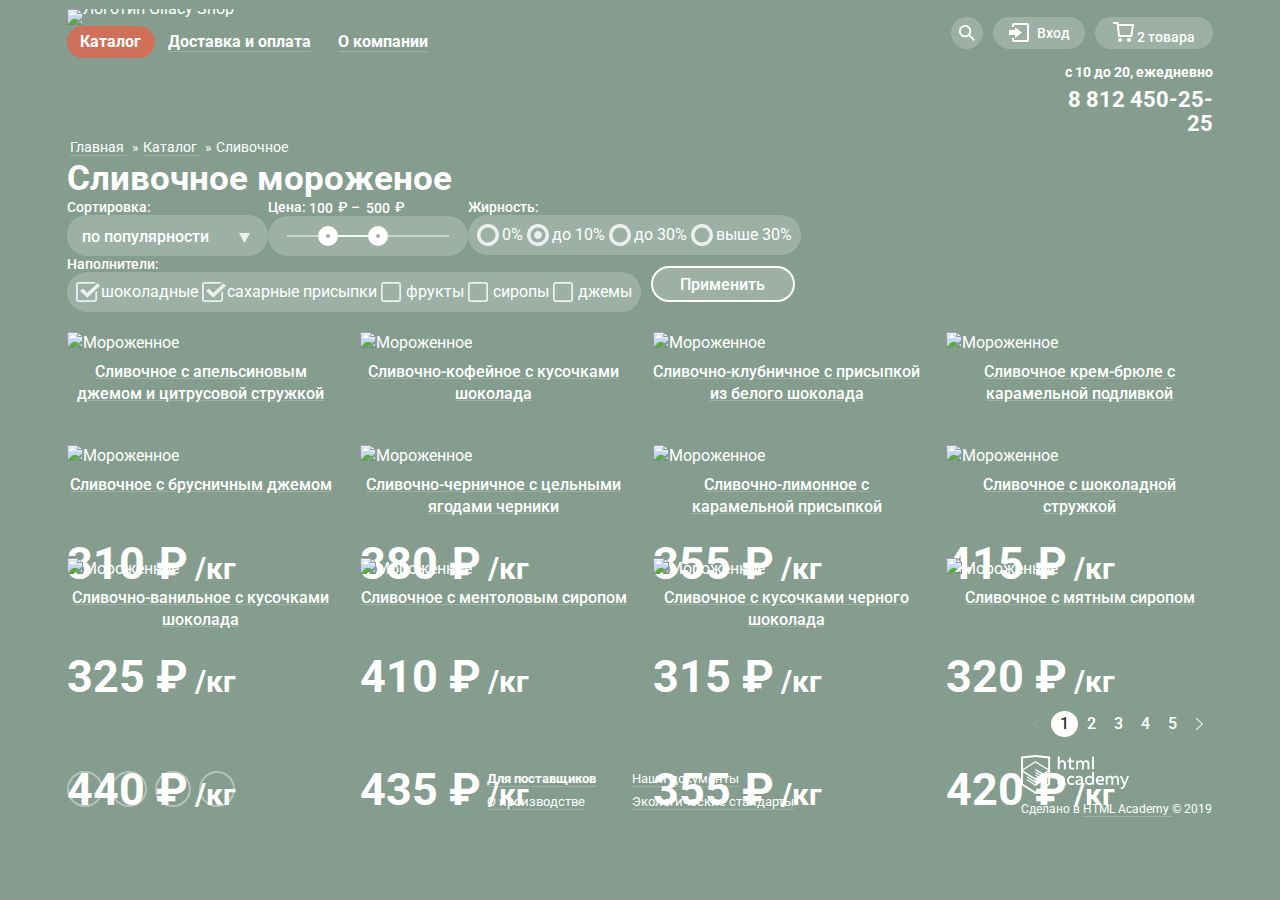
==== commit 0ead7cd9: "Декративные элементы" ====
--- a/catalog.html
+++ b/catalog.html
@@ -4,27 +4,29 @@
 <head>
   <meta charset="utf-8">
   <title>HTML Academy: Глейси</title>
+  <link rel="stylesheet" href="https://fonts.googleapis.com/css2?family=Roboto:wght@400;500;700&display=swap">
   <link rel="stylesheet" href="css/normalize.css">
   <link rel="stylesheet" href="css/style.css">
 </head>
 
 <body>
   <div class="page-wrapper">
-    <header class="header">
+    <header class="page-header">
       <div class="page-header__top">
         <nav class="main-nav">
           <a class="main-nav__logo" href="index.html">
             <img src="img/logo-gs.svg" width="154" height="64" alt="Логотип Gllacy Shop">
           </a>
+
           <ul class="main-nav__list">
             <li class="main-nav__item main-nav__item--first">
-              <a class="main-nav__link" href="#">Каталог</a>
+              <a class="main-nav__link main-nav__link--active" href="#"><span>Каталог</span></a>
               <ul class="main-nav__submenu submenu">
+                <li class="submenu__item submenu__item--top">
+                  <a class="submenu__link submenu__link--first" href="#">Новинки</a>
+                </li>
                 <li class="submenu__item">
-                  <a class="submenu__link" href="#">Новинки</a>
-                </li>
-                <li class="submenu__item submenu__item--top">
-                  <a class="submenu__link">Сливочное</a>
+                  <a class="submenu__link submenu__link--active">Сливочное</a>
                 </li>
                 <li class="submenu__item">
                   <a class="submenu__link" href="#">Щербеты</a>
@@ -33,15 +35,15 @@
                   <a class="submenu__link" href="#">Фруктовый лед</a>
                 </li>
                 <li class="submenu__item">
-                  <a class="submenu__link" href="#">Мелорин</a>
+                  <a class="submenu__link submenu__link--last" href="#">Мелорин</a>
                 </li>
               </ul>
             </li>
             <li class="main-nav__item">
-              <a class="main-nav__link" href="#">Доставка и оплата</a>
+              <a class="main-nav__link" href="#"><span>Доставка и оплата</span></a>
             </li>
             <li class="main-nav__item">
-              <a class="main-nav__link" href="#">О компании</a>
+              <a class="main-nav__link" href="#"><span>О компании</span></a>
             </li>
           </ul>
         </nav>
@@ -84,7 +86,7 @@
                 </li>
                 <li class="enter-form__item">
                   <label class="enter-form__label" aria-label="Пароль">
-                    <input class="enter-form__input" type="password" name="password" placeholder="••••••" required>
+                    <input class="enter-form__input" type="password" name="password" placeholder="••••••••" required>
                   </label>
                 </li>
               </ul>
@@ -92,24 +94,19 @@
                 <a class="enter-form__link" href="#">Забыли пароль?</a>
                 <a class="enter-form__link" href="#">Новая регистрация</a>
               </div>
-              <button class="enter-form__submit-btn btn" type="submit">Войти</button>
+              <button class="enter-form__submit-btn submit-btn btn" type="submit">Войти</button>
             </form>
           </li>
 
           <li class="user-nav__item user-nav__item--last">
-            <button class="user-nav__btn user-nav__btn--basket" type="button">
+            <button class="user-nav__btn user-nav__btn--basket-active" type="button">
               <svg width="21" height="20" viewBox="0 0 21 20" fill="none" xmlns="http://www.w3.org/2000/svg">
-                <path
-                  d="M5.70345 2L5.46161 0H0V2H3.66795L5.17946 15H19.2869L21 2H5.70345ZM17.5034 13H6.97313L5.96545 4H18.6924L17.5034 13Z"
-                  fill="white" />
-                <path
-                  d="M7.03359 20C8.14664 20 9.04894 19.1046 9.04894 18C9.04894 16.8954 8.14664 16 7.03359 16C5.92054 16 5.01823 16.8954 5.01823 18C5.01823 19.1046 5.92054 20 7.03359 20Z"
-                  fill="white" />
-                <path
-                  d="M16.1027 20C17.2157 20 18.118 19.1046 18.118 18C18.118 16.8954 17.2157 16 16.1027 16C14.9896 16 14.0873 16.8954 14.0873 18C14.0873 19.1046 14.9896 20 16.1027 20Z"
-                  fill="white" />
+                <path d="M5.70345 2L5.46161 0H0V2H3.66795L5.17946 15H19.2869L21 2H5.70345ZM17.5034 13H6.97313L5.96545 4H18.6924L17.5034 13Z" fill="white" />
+                <path d="M7.03359 20C8.14664 20 9.04894 19.1046 9.04894 18C9.04894 16.8954 8.14664 16 7.03359 16C5.92054 16 5.01823 16.8954 5.01823 18C5.01823 19.1046 5.92054 20 7.03359 20Z" fill="white" />
+                <path d="M16.1027 20C17.2157 20 18.118 19.1046 18.118 18C18.118 16.8954 17.2157 16 16.1027 16C14.9896 16 14.0873 16.8954 14.0873 18C14.0873 19.1046 14.9896 20 16.1027 20Z" fill="white" />
+                <path d="M5.93506 4.03003L6.97297 13H17.5032L18.6923 4.03003H5.93506Z" fill="#E84D37"></path>
               </svg>
-              <span>2 товарва</span>
+              <span>2 товара</span>
             </button>
 
             <form class="user-nav__basket-form basket-form" action="https://echo.htmlacademy.ru" method="get">
@@ -125,7 +122,7 @@
                   </td>
                   <td class="basket-table__td">Пломбир с апельсиновым джемом</td>
                   <td class="basket-table__td">1,5 кг х</td>
-                  <td class="basket-table__td">200 руб.</td>
+                  <td class="basket-table__td basket-table__td--gray">200 руб.</td>
                   <td class="basket-table__td">300 руб.</td>
                 </tr>
                 <tr class="basket-table__tr">
@@ -139,11 +136,11 @@
                   </td>
                   <td class="basket-table__td">Клубничный пломбир с присыпкой из белого шоколада</td>
                   <td class="basket-table__td">1,5 кг х</td>
-                  <td class="basket-table__td">300 руб.</td>
+                  <td class="basket-table__td basket-table__td--gray">300 руб.</td>
                   <td class="basket-table__td">450 руб.</td>
               </table>
-              <p class="basket-table__price">Итого: 750 руб.</p>
-              <button class="btn basket-form__submit-btn" type="submit">Оформить заказ</button>
+              <p class="basket-form__price">Итого: 750 руб.</p>
+              <button class="basket-form__submit-btn  submit-btn btn" type="submit">Оформить заказ</button>
             </form>
           </li>
         </ul>
@@ -155,402 +152,405 @@
     </header>
 
     <main class="main">
-      <h1 class="main__title">Сливочное мороженое</h1>
-
-      <div class="catalog__breadcrumbs breadcrumbs">
-        <ul class="breadcrumbs__list">
-          <li class="breadcrumbs__item">
-            <a class="breadcrumbs__link" href="index.html">Главная&nbsp;</a>
-          </li>
-          <li class="breadcrumbs__item">
-            <a class="breadcrumbs__link" href="#">Каталог&nbsp;</a>
-          </li>
-          <li class="breadcrumbs__item">
-            <a class="breadcrumbs__link breadcrumbs__link--active">Сливочное</a>
-          </li>
-        </ul>
-      </div>
-
-      <form class="catalog__filter filter" action="https://echo.htmlacademy.ru" method="get">
-
-        <div class="filter__row">
-          <label class="filter__area">
-            <span class="filter__label">Сортировка:</span>
-            <span class="filter__slot">
-              <select class="filter__select">
-                <option value="popular">по популярности</option>
-                <option value="cheap">сначала недорогие</option>
-                <option value="expensive">сначала дорогие</option>
-                <option value="fat">по жирности</option>
-              </select>
-            </span>
-          </label>
-
-          <div class="filter__area">
-            <div class="filter__label range-price">
-              <p class="range-price__text">Цена:</span>
+      <section class="catalog">
+
+
+        <div class="catalog__breadcrumbs breadcrumbs">
+          <ul class="breadcrumbs__list">
+            <li class="breadcrumbs__item">
+              <a class="breadcrumbs__link" href="index.html">Главная&nbsp;</a>
+            </li>
+            <li class="breadcrumbs__item">
+              <a class="breadcrumbs__link" href="#">Каталог&nbsp;</a>
+            </li>
+            <li class="breadcrumbs__item">
+              <a class="breadcrumbs__link breadcrumbs__link--active">Сливочное</a>
+            </li>
+          </ul>
+        </div>
+
+        <h1 class="main__title">Сливочное мороженое</h1>
+
+        <form class="catalog__filter filter" action="https://echo.htmlacademy.ru" method="get">
+
+          <div class="filter__row">
+            <label class="filter__area">
+              <span class="filter__label">Сортировка:</span>
+              <div class="filter__slot">
+                <select class="filter__select">
+                  <option value="popular">по популярности</option>
+                  <option value="cheap">сначала недорогие</option>
+                  <option value="expensive">сначала дорогие</option>
+                  <option value="fat">по жирности</option>
+                </select>
+                <svg class="filter__select--arrow" width="11" height="10" viewBox="0 0 11 10" fill="none" xmlns="http://www.w3.org/2000/svg">
+                  <path d="M5.5 10L0 0H11" fill="#ECF1EE" />
+                </svg>
+              </div>
+            </label>
+
+            <div class="filter__area">
+              <div class="filter__label range-price">
+                <span class="range-price__text">Цена:</span>
                 <label class="range-price__item" aria-label="Минимальная цена">
-                  <input type="number" name="min-price" value="100" min="0">
-                  <span>&#8381;&thinsp;&#8212;&thinsp;</span>
+                  <div class="range-price__wrapper">
+                    <input type="number" name="min-price" value="100" min="0">
+                  </div>
+                  <span>&#8381;&nbsp;&ndash;&nbsp;</span>
                 </label>
 
                 <label class="range-price__item" aria-label="Максимальная цена">
-                  <input type="number" name="max-price" value="500" min="0">
+                  <div class="range-price__wrapper">
+                    <input type="number" name="max-price" value="500" min="0">
+                  </div>
                   <span>&#8381;</span>
                 </label>
                 </label>
+              </div>
+              <div class="filter__slot">
+                <div class="range">
+                  <button class="range__btn range__btn--min" type="button" aria-label="Меньше"></button>
+                  <div class="range__scale">
+                    <div class="range__bar"></div>
+                  </div>
+                  <button class="range__btn range__btn--plus" type="button" aria-label="Больше"></button>
+                </div>
+              </div>
             </div>
-            <div class="filter__slot">
-              <div class="range">
-                <button class="range__btn range__btn--min" type="button" aria-label="Меньше"></button>
-                <div class="range__scale">
-                  <div class="range__bar"></div>
+
+            <div class="filter__area">
+              <span class="filter__label">Жирность:</span>
+              <div class="filter__slot">
+                <div class="option-group">
+                  <label class="option-group__item option" aria-label="Жирность 0%">
+                    <input class="option__input visually-hidden" type="radio" name="percent-fat" value="0%">
+                    <span class="option__element" tabindex="0"></span>
+                    <span class="option__label">0%</span>
+                  </label>
+                  <label class="option-group__item option" aria-label="Жирность до 10%">
+                    <input class="option__input visually-hidden" type="radio" name="percent-fat" value="until-10%" checked>
+                    <span class="option__element" tabindex="0"></span>
+                    <span class="option__label">до 10%</span>
+                  </label>
+                  <label class="option-group__item option" aria-label="Жирность до 30%">
+                    <input class="option__input visually-hidden" type="radio" name="percent-fat" value="until-30%">
+                    <span class="option__element" tabindex="0"></span>
+                    <span class="option__label">до 30%</span>
+                  </label>
+                  <label class="option-group__item option" aria-label="Жирность выше 30%">
+                    <input class="option__input visually-hidden" type="radio" name="percent-fat" value="more-than-30%">
+                    <span class="option__element" tabindex="0"></span>
+                    <span class="option__label">выше 30%</span>
+                  </label>
                 </div>
-                <button class="range__btn range__btn--plus" type="button" aria-label="Больше"></button>
               </div>
             </div>
           </div>
 
-          <div class="filter__area">
-            <span class="filter__label">Жирность:</span>
-            <div class="filter__slot">
-              <div class="option-group">
-                <label class="option-group__item option" aria-label="Жирность 0%">
-                  <input class="option__input" type="radio" name="percent-fat" value="0%">
-                  <span class="option__element"></span>
-                  <span class="option__label">0%</span>
-                </label>
-                <label class="filter__label" aria-label="Жирность до 10%">
-                  <input class="option__input" type="radio" name="percent-fat" value="until-10%" checked>
-                  <span class="option__element"></span>
-                  <span class="option__label">до 10%</span>
-                </label>
-                <label class="filter__label" aria-label="Жирность до 30%">
-                  <input class="option__input" type="radio" name="percent-fat" value="until-30%">
-                  <span class="option__element"></span>
-                  <span class="option__label">до 30%</span>
-                </label>
-                <label class="filter__label" aria-label="Жирность выше 30%">
-                  <input class="option__input" type="radio" name="percent-fat" value="more-than-30%">
-                  <span class="option__element"></span>
-                  <span class="option__label">выше 30%</span>
-                </label>
+          <div class="filter__row">
+            <div class="filter__area">
+              <span class="filter__label">Наполнители:</span>
+              <div class="filter__slot">
+                <div class="option-group">
+                  <label class="option-group__item option" aria-label="Шоколадные">
+                    <input class="option__input visually-hidden" type="checkbox" name="chocolate" checked>
+                    <span class="option__element" tabindex="0"></span>
+                    <span class="option__label">шоколадные</span>
+                  </label>
+                  <label class="option-group__item option" aria-label="Сахарные присыпки">
+                    <input class="option__input visually-hidden" type="checkbox" name="shugar" checked>
+                    <span class="option__element" tabindex="0"></span>
+                    <span class="option__label">сахарные присыпки</span>
+                  </label>
+                  <label class="option-group__item option" aria-label="Фрукты">
+                    <input class="option__input visually-hidden" type="checkbox" name="fruits">
+                    <span class="option__element" tabindex="0"></span>
+                    <span class="option__label">фрукты</span>
+                  </label>
+                  <label class="option-group__item option" aria-label="Сиропы">
+                    <input class="option__input visually-hidden" type="checkbox" name="syrups">
+                    <span class="option__element" tabindex="0"></span>
+                    <span class="option__label">сиропы</span>
+                  </label>
+                  <label class="option-group__item option" aria-label="Джемы">
+                    <input class="option__input visually-hidden" type="checkbox" name="Jams">
+                    <span class="option__element" tabindex="0"></span>
+                    <span class="option__label">джемы</span>
+                  </label>
+                </div>
               </div>
             </div>
+            <button class="filter__submit-btn" type="submit">Применить</button>
           </div>
-        </div>
-
-        <div class="filter__row">
-          <div class="filter__area">
-            <span class="filter__label">Наполнители:</span>
-            <div class="option__group">
-              <label class="option-group__item option" aria-label="Шоколадные">
-                <input class="option__input" type="checkbox" name="chocolate" checked>
-                <span class="option__element"></span>
-                <span clsss="option__label">шоколадные</span>
-              </label>
-              <label class="option-group__item option" aria-label="Сахарные присыпки">
-                <input class="option__input" type="checkbox" name="shugar" checked>
-                <span class="option__element"></span>
-                <span class="option__label">сахарные присыпки</span>
-              </label>
-              <label class="option__group__item option" aria-label="Фрукты">
-                <input class="option__input" type="checkbox" name="fruits">
-                <span class="option__element"></span>
-                <span class="option__label">фрукты</span>
-              </label>
-              <label class="option__group__item option" aria-label="Сиропы">
-                <input class="option__input" type="checkbox" name="syrups">
-                <span class="option__element"></span>
-                <span class="option__label">сиропы</span>
-              </label>
-              <label class="option__group__item option" aria-label="Джемы">
-                <input class="option__input" type="checkbox" name="Jams">
-                <span class="option__element"></span>
-                <span class="option__label">джемы</span>
-              </label>
-            </div>
-          </div>
-        </div>
-        <button class="btn filter__submit-btn" type="submit">Применить</button>
-      </form>
-
-      <ul class="catalog__list">
-        <li class="catalog__item">
-          <article class="card">
-            <a class="card__link" href="#">
-              <img src="img/items-png/item-1.png" width="267" height="267" alt="Мороженное">
-            </a>
-            <p class="card__text">310 &#8381;<span>&#47;кг</span></p>
-            <a class="card__link" href="#">
-              <h3 class="card__title">Сливочное с апельсиновым джемом и цитрусовой стружкой</h3>
-            </a>
-            <div class="card__wrap">
-              <a class="card__btn btn" href="#">Быстрый просмотр</a>
-            </div>
-          </article>
-        </li>
-        <li class="catalog__item">
-          <article class="card">
-            <a class="card__link" href="#">
-              <img src="img/items-png/item-2.png" width="267" height="267" alt="Мороженное">
-            </a>
-            <p class="card__text">380 &#8381;<span>&#47;кг</span></p>
-            <a class="card__link" href="#">
-              <h3 class="card__title">Сливочно-кофейное с кусочками шоколада</h3>
-            </a>
-            <div class="card__wrap">
-              <a class="card__btn btn" href="#">Быстрый просмотр</a>
-            </div>
-          </article>
-        </li>
-        <li class="catalog__item">
-          <article class="card">
-            <a class="card__link" href="#">
-              <img src="img/items-png/item-3.png" width="267" height="267" alt="Мороженное">
-            </a>
-            <p class="card__text">355 &#8381;<span>&#47;кг</span></p>
-            <a class="card__link" href="#">
-              <h3 class="card__title">Сливочно-клубничное с присыпкой из белого шоколада</h3>
-            </a>
-            <div class="card__wrap">
-              <a class="card__btn btn" href="#">Быстрый просмотр</a>
-            </div>
-          </article>
-        </li>
-        <li class="catalog__item">
-          <article class="card">
-            <a class="card__link" href="#">
-              <img src="img/items-png/item-4.png" width="267" height="267" alt="Мороженное">
-            </a>
-            <p class="card__text">415 &#8381;<span>&#47;кг</span></p>
-            <a class="card__link" href="#">
-              <h3 class="card__title">Сливочное крем-брюле с карамельной подливкой</h3>
-            </a>
-            <div class="card__wrap">
-              <a class="card__btn btn" href="#">Быстрый просмотр</a>
-            </div>
-          </article>
-        </li>
-        <li class="catalog__item">
-          <article class="card">
-            <a class="card__link" href="#">
-              <img src="img/items-png/item-5.png" width="267" height="267" alt="Мороженное">
-            </a>
-            <p class="card__text">325 &#8381;<span>&#47;кг</span></p>
-            <a class="card__link" href="#">
-              <h3 class="card__title">Сливочное с брусничным джемом</h3>
-            </a>
-            <div class="card__wrap">
-              <a class="card__btn btn" href="#">Быстрый просмотр</a>
-            </div>
-          </article>
-        </li>
-        <li class="catalog__item">
-          <article class="card">
-            <a class="card__link" href="#">
-              <img src="img/items-png/item-6.png" width="267" height="267" alt="Мороженное">
-            </a>
-            <p class="card__text">410 &#8381;<span>&#47;кг</span></p>
-            <a class="card__link" href="#">
-              <h3 class="card__title">Сливочно-черничное с цельными ягодами черники</h3>
-            </a>
-            <div class="card__wrap">
-              <a class="card__btn btn" href="#">Быстрый просмотр</a>
-            </div>
-          </article>
-        </li>
-        <li class="catalog__item">
-          <article class="card">
-            <a class="card__link" href="#">
-              <img src="img/items-png/item-7.png" width="267" height="267" alt="Мороженное">
-            </a>
-            <p class="card__text">315 &#8381;<span>&#47;кг</span></p>
-            <a class="card__link" href="#">
-              <h3 class="card__title">Сливочно-лимонное с карамельной присыпкой</h3>
-            </a>
-            <div class="card__wrap">
-              <a class="card__btn btn" href="#">Быстрый просмотр</a>
-            </div>
-          </article>
-        </li>
-        <li class="catalog__item">
-          <article class="card">
-            <a class="card__link" href="#">
-              <img src="img/items-png/item-8.png" width="267" height="267" alt="Мороженное">
-            </a>
-            <p class="card__text">320 &#8381;<span>&#47;кг</span></p>
-            <a class="card__link" href="#">
-              <h3 class="card__title">Сливочное с шоколадной стружкой</h3>
-            </a>
-            <div class="card__wrap">
-              <a class="card__btn btn" href="#">Быстрый просмотр</a>
-            </div>
-          </article>
-        </li>
-        <li class="catalog__item">
-          <article class="card">
-            <a class="card__link" href="#">
-              <img src="img/items-png/item-9.png" width="267" height="267" alt="Мороженное">
-            </a>
-            <p class="card__text">440 &#8381;<span>&#47;кг</span></p>
-            <a class="card__link" href="#">
-              <h3 class="card__title">Сливочно-ванильное с кусочками шоколада</h3>
-            </a>
-            <div class="card__wrap">
-              <a class="card__btn btn" href="#">Быстрый просмотр</a>
-            </div>
-          </article>
-        </li>
-        <li class="catalog__item">
-          <article class="card">
-            <a class="card__link" href="#">
-              <img src="img/items-png/item-10.png" width="267" height="267" alt="Мороженное">
-            </a>
-            <p class="card__text">435 &#8381;<span>&#47;кг</span></p>
-            <a class="card__link" href="#">
-              <h3 class="card__title">Сливочноe с ментоловым сиропом</h3>
-            </a>
-            <div class="card__wrap">
-              <a class="card__btn btn" href="#">Быстрый просмотр</a>
-            </div>
-          </article>
-        </li>
-        <li class="catalog__item">
-          <article class="card">
-            <a class="card__link" href="#">
-              <img src="img/items-png/item-11.png" width="267" height="267" alt="Мороженное">
-            </a>
-            <p class="card__text">355 &#8381;<span>&#47;кг</span></p>
-            <a class="card__link" href="#">
-              <h3 class="card__title">Сливочное с кусочками черного шоколада</h3>
-            </a>
-            <div class="card__wrap">
-              <a class="card__btn btn" href="#">Быстрый просмотр</a>
-            </div>
-          </article>
-        </li>
-        <li class="catalog__item">
-          <article class="card">
-            <a class="card__link" href="#">
-              <img src="img/items-png/item-12.png" width="267" height="267" alt="Мороженное">
-            </a>
-            <p class="card__text">420 &#8381;<span>&#47;кг</span></p>
-            <a class="card__link" href="#">
-              <h3 class="card__title">Сливочное с мятным сиропом</h3>
-            </a>
-            <div class="card__wrap">
-              <a class="card__btn btn" href="#">Быстрый просмотр</a>
-            </div>
-          </article>
-        </li>
-      </ul>
-
-      <ul class="catalog__pagination pagination">
-        <li class="pagination__item">
-          <a class="pagination__link pagination__link--prev pagination__link--disabled"
-            aria-label="Предыдущая страница"></a>
-        </li>
-        <li class="pagination__item">
-          <a class="pagination__link pagination__link--active">1</a>
-        </li>
-        <li class="pagination__item">
-          <a class="pagination__link" href="#" aria-label="Перейти на страницу 2">2</a>
-        </li>
-        <li class="pagination__item">
-          <a class="pagination__link" href="#" aria-label="Перейти на страницу 3">3</a>
-        </li>
-        <li class="pagination__item">
-          <a class="pagination__link" href="#" aria-label="Перейти на страницу 4">4</a>
-        </li>
-        <li class="pagination__item">
-          <a class="pagination__link" href="#" aria-label="Перейти на страницу 5">5</a>
-        </li>
-        <li class="pagination__item">
-          <a class="pagination__link pagination__link--next" href="#" aria-label="Следующая страница"></a>
-        </li>
-      </ul>
+        </form>
+
+        <ul class="catalog__list">
+          <li class="catalog__item">
+            <article class="card">
+              <a class="card__link" href="#">
+                <img src="img/items-png/item-1.png" width="267" height="267" alt="Мороженное">
+              </a>
+              <p class="card__text">310 &#8381;<span>&nbsp;&#47;кг</span></p>
+              <a class="card__link" href="#">
+                <h3 class="card__title">Сливочное с апельсиновым джемом и цитрусовой стружкой</h3>
+              </a>
+              <div class="card__btn-wrapper">
+                <a class="card__btn btn" href="#">Быстрый просмотр</a>
+              </div>
+            </article>
+          </li>
+          <li class="catalog__item">
+            <article class="card">
+              <a class="card__link" href="#">
+                <img src="img/items-png/item-2.png" width="267" height="267" alt="Мороженное">
+              </a>
+              <p class="card__text">380 &#8381;<span>&nbsp;&#47;кг</span></p>
+              <a class="card__link" href="#">
+                <h3 class="card__title">Сливочно-кофейное с кусочками шоколада</h3>
+              </a>
+              <div class="card__btn-wrapper">
+                <a class="card__btn btn" href="#">Быстрый просмотр</a>
+              </div>
+            </article>
+          </li>
+          <li class="catalog__item">
+            <article class="card">
+              <a class="card__link" href="#">
+                <img src="img/items-png/item-3.png" width="267" height="267" alt="Мороженное">
+              </a>
+              <p class="card__text">355 &#8381;<span>&nbsp;&#47;кг</span></p>
+              <a class="card__link" href="#">
+                <h3 class="card__title">Сливочно-клубничное с присыпкой из белого шоколада</h3>
+              </a>
+              <div class="card__btn-wrapper">
+                <a class="card__btn btn" href="#">Быстрый просмотр</a>
+              </div>
+            </article>
+          </li>
+          <li class="catalog__item">
+            <article class="card">
+              <a class="card__link" href="#">
+                <img src="img/items-png/item-4.png" width="267" height="267" alt="Мороженное">
+              </a>
+              <p class="card__text">415 &#8381;<span>&nbsp;&#47;кг</span></p>
+              <a class="card__link" href="#">
+                <h3 class="card__title">Сливочное крем-брюле с карамельной подливкой</h3>
+              </a>
+              <div class="card__btn-wrapper">
+                <a class="card__btn btn" href="#">Быстрый просмотр</a>
+              </div>
+            </article>
+          </li>
+          <li class="catalog__item">
+            <article class="card">
+              <a class="card__link" href="#">
+                <img src="img/items-png/item-5.png" width="267" height="267" alt="Мороженное">
+              </a>
+              <p class="card__text">325 &#8381;<span>&nbsp;&#47;кг</span></p>
+              <a class="card__link" href="#">
+                <h3 class="card__title">Сливочное с брусничным джемом</h3>
+              </a>
+              <div class="card__btn-wrapper">
+                <a class="card__btn btn" href="#">Быстрый просмотр</a>
+              </div>
+            </article>
+          </li>
+          <li class="catalog__item">
+            <article class="card">
+              <a class="card__link" href="#">
+                <img src="img/items-png/item-6.png" width="267" height="267" alt="Мороженное">
+              </a>
+              <p class="card__text">410 &#8381;<span>&nbsp;&#47;кг</span></p>
+              <a class="card__link" href="#">
+                <h3 class="card__title">Сливочно-черничное с цельными ягодами черники</h3>
+              </a>
+              <div class="card__btn-wrapper">
+                <a class="card__btn btn" href="#">Быстрый просмотр</a>
+              </div>
+            </article>
+          </li>
+          <li class="catalog__item">
+            <article class="card">
+              <a class="card__link" href="#">
+                <img src="img/items-png/item-7.png" width="267" height="267" alt="Мороженное">
+              </a>
+              <p class="card__text">315 &#8381;<span>&nbsp;&#47;кг</span></p>
+              <a class="card__link" href="#">
+                <h3 class="card__title">Сливочно-лимонное с карамельной присыпкой</h3>
+              </a>
+              <div class="card__btn-wrapper">
+                <a class="card__btn btn" href="#">Быстрый просмотр</a>
+              </div>
+            </article>
+          </li>
+          <li class="catalog__item">
+            <article class="card">
+              <a class="card__link" href="#">
+                <img src="img/items-png/item-8.png" width="267" height="267" alt="Мороженное">
+              </a>
+              <p class="card__text">320 &#8381;<span>&nbsp;&#47;кг</span></p>
+              <a class="card__link" href="#">
+                <h3 class="card__title">Сливочное с шоколадной стружкой</h3>
+              </a>
+              <div class="card__btn-wrapper">
+                <a class="card__btn btn" href="#">Быстрый просмотр</a>
+              </div>
+            </article>
+          </li>
+          <li class="catalog__item">
+            <article class="card">
+              <a class="card__link" href="#">
+                <img src="img/items-png/item-9.png" width="267" height="267" alt="Мороженное">
+              </a>
+              <p class="card__text">440 &#8381;<span>&nbsp;&#47;кг</span></p>
+              <a class="card__link" href="#">
+                <h3 class="card__title">Сливочно-ванильное с кусочками шоколада</h3>
+              </a>
+              <div class="card__btn-wrapper">
+                <a class="card__btn btn" href="#">Быстрый просмотр</a>
+              </div>
+            </article>
+          </li>
+          <li class="catalog__item">
+            <article class="card">
+              <a class="card__link" href="#">
+                <img src="img/items-png/item-10.png" width="267" height="267" alt="Мороженное">
+              </a>
+              <p class="card__text">435 &#8381;<span>&nbsp;&#47;кг</span></p>
+              <a class="card__link" href="#">
+                <h3 class="card__title">Сливочноe с ментоловым сиропом</h3>
+              </a>
+              <div class="card__btn-wrapper">
+                <a class="card__btn btn" href="#">Быстрый просмотр</a>
+              </div>
+            </article>
+          </li>
+          <li class="catalog__item">
+            <article class="card">
+              <a class="card__link" href="#">
+                <img src="img/items-png/item-11.png" width="267" height="267" alt="Мороженное">
+              </a>
+              <p class="card__text">355 &#8381;<span>&nbsp;&#47;кг</span></p>
+              <a class="card__link" href="#">
+                <h3 class="card__title">Сливочное с кусочками черного шоколада</h3>
+              </a>
+              <div class="card__btn-wrapper">
+                <a class="card__btn btn" href="#">Быстрый просмотр</a>
+              </div>
+            </article>
+          </li>
+          <li class="catalog__item">
+            <article class="card">
+              <a class="card__link" href="#">
+                <img src="img/items-png/item-12.png" width="267" height="267" alt="Мороженное">
+              </a>
+              <p class="card__text">420 &#8381;<span>&nbsp;&#47;кг</span></p>
+              <a class="card__link" href="#">
+                <h3 class="card__title">Сливочное с мятным сиропом</h3>
+              </a>
+              <div class="card__btn-wrapper">
+                <a class="card__btn btn" href="#">Быстрый просмотр</a>
+              </div>
+            </article>
+          </li>
+        </ul>
+
+        <ul class="catalog__pagination pagination">
+          <li class="pagination__item">
+            <a class="pagination__link pagination__link--prev pagination__link--disabled" aria-label="Предыдущая страница"></a>
+          </li>
+          <li class="pagination__item">
+            <a class="pagination__link pagination__link--active">1</a>
+          </li>
+          <li class="pagination__item">
+            <a class="pagination__link" href="#" aria-label="Перейти на страницу 2">2</a>
+          </li>
+          <li class="pagination__item">
+            <a class="pagination__link" href="#" aria-label="Перейти на страницу 3">3</a>
+          </li>
+          <li class="pagination__item">
+            <a class="pagination__link" href="#" aria-label="Перейти на страницу 4">4</a>
+          </li>
+          <li class="pagination__item">
+            <a class="pagination__link" href="#" aria-label="Перейти на страницу 5">5</a>
+          </li>
+          <li class="pagination__item">
+            <a class="pagination__link pagination__link--next" href="#" aria-label="Следующая страница"></a>
+          </li>
+        </ul>
       </section>
     </main>
 
     <footer class="footer">
-      <div class="footer__box">
-        <div class="footer__social social">
-          <ul class="social__list">
-            <li class="social__item social__item--fb">
-              <a class="social__link" href="#" aria-label="Facebook"></a>
-            </li>
-            <li class="social__item social__item--vk">
-              <a class="social__link" href="#" aria-label="Vkontakte"></a>
-            </li>
-            <li class="social__item social__item--inst">
-              <a class="social__link" href="#" aria-label="Instagram"></a>
-            </li>
-            <li class="social__item social__item--tw">
-              <a class="social__link" href="#" aria-label="Twitter"></a>
-            </li>
-          </ul>
-        </div>
-
-        <div class="footer__company-info company-info">
-          <ul class="company-info__list">
-            <li class="company-info__item company-info__item--heart">
-              <a class="company-info__link company-info__link--bold" href="#">Для
-                поставщиков</a>
-            </li>
-            <li class="company-info__item">
-              <a class="company-info__link" href="#">Наши документы</a>
-            </li>
-            <li class="company-info__item">
-              <a class="company-info__link" href="#">О производстве</a>
-            </li>
-            <li class="company-info__item">
-              <a class="company-info__link" href="#">Экологические стандарты</a>
-            </li>
-          </ul>
-        </div>
-        <div class="footer__copyright copyright">
-          <a class="copyright__link" href="https://htmlacademy.ru/intensive/htmlcss">
-            <svg width="108" height="39" viewBox="0 0 108 39" fill="none" xmlns="http://www.w3.org/2000/svg">
-              <path
-                d="M44.582 28.426C44.7698 28.4144 44.9553 28.3771 45.134 28.3151V29.7263C44.7564 29.8745 44.3566 29.9496 43.9538 29.948C43.6117 29.9839 43.2676 29.9061 42.9692 29.7255C42.6707 29.5449 42.4327 29.2703 42.2882 28.94C41.3994 29.6974 40.2879 30.1005 39.1473 30.0791C37.6339 30.0791 36.2348 29.2021 36.2348 27.3776C36.2348 25.1197 38.2145 24.4241 39.9468 24.4241C40.6765 24.4355 41.4034 24.5233 42.1169 24.6862V24.3737C42.1169 23.275 41.3554 22.4988 39.9277 22.4988C38.894 22.5023 37.8726 22.7358 36.9296 23.1843V21.3699C37.9559 20.9951 39.0325 20.7977 40.1181 20.7852C42.4785 20.7852 43.9253 21.9747 43.9253 24.6459V27.8111C43.912 27.962 43.9555 28.1123 44.0465 28.2294C44.1374 28.3465 44.2683 28.4207 44.4107 28.436C44.4679 28.4427 44.5258 28.4393 44.582 28.426ZM38.1479 27.2163C38.177 27.5946 38.3467 27.9451 38.6198 28.1908C38.8929 28.4366 39.247 28.5574 39.6041 28.5268H39.7088C40.6057 28.5405 41.4713 28.1782 42.1169 27.5187V25.9966C41.522 25.8626 40.9165 25.7883 40.3084 25.7749C39.2615 25.7749 38.1479 26.1277 38.1479 27.2365V27.2163Z"
-                fill="white" />
-              <path
-                d="M50.5022 20.7651C51.4002 20.7443 52.2873 20.9774 53.072 21.4404V23.2448C52.3925 22.7578 51.5891 22.5011 50.7687 22.5089C50.0431 22.4476 49.3241 22.6933 48.7693 23.1922C48.2145 23.6912 47.869 24.4027 47.8085 25.1709C47.7481 25.9391 47.9776 26.7014 48.4468 27.2907C48.916 27.88 49.5867 28.2484 50.3118 28.3151C50.4639 28.3252 50.6165 28.3252 50.7687 28.3151C51.6191 28.315 52.4551 28.0823 53.1957 27.6397V29.4541C52.3309 29.8749 51.387 30.0817 50.4355 30.0589C49.8841 30.1 49.3303 30.0253 48.8062 29.8391C48.282 29.6529 47.7978 29.3589 47.3812 28.974C46.9647 28.589 46.624 28.1207 46.3789 27.5959C46.1337 27.0711 45.9888 26.5002 45.9526 25.916C45.9526 25.7749 45.9526 25.6237 45.9526 25.4826C45.9335 24.882 46.0266 24.2834 46.2264 23.721C46.4263 23.1586 46.729 22.6435 47.1171 22.2052C47.5053 21.767 47.9713 21.4142 48.4885 21.167C49.0057 20.9199 49.5638 20.7833 50.131 20.7651C50.2545 20.7555 50.3786 20.7555 50.5022 20.7651Z"
-                fill="white" />
-              <path
-                d="M62.6661 28.426C62.8538 28.4144 63.0394 28.3771 63.2181 28.3151V29.7263C62.8404 29.8745 62.4407 29.9496 62.0379 29.948C61.6958 29.9839 61.3517 29.9061 61.0532 29.7255C60.7548 29.5449 60.5168 29.2703 60.3723 28.94C59.4834 29.6974 58.3719 30.1005 57.2313 30.0791C55.718 30.0791 54.3189 29.2021 54.3189 27.3776C54.3189 25.1197 56.2986 24.4241 58.0308 24.4241C58.7606 24.4355 59.4875 24.5233 60.2009 24.6862V24.3737C60.2009 23.275 59.4395 22.4988 58.0118 22.4988C56.9781 22.5023 55.9567 22.7358 55.0137 23.1843V21.3699C56.04 20.9951 57.1166 20.7977 58.2022 20.7852C60.5626 20.7852 62.0093 21.9747 62.0093 24.6459V27.8111C61.9961 27.962 62.0396 28.1123 62.1305 28.2294C62.2215 28.3465 62.3524 28.4207 62.4948 28.436C62.552 28.4427 62.6099 28.4393 62.6661 28.426ZM56.232 27.2163C56.2611 27.5946 56.4308 27.9451 56.7039 28.1908C56.977 28.4366 57.331 28.5574 57.6882 28.5268H57.7929C58.6897 28.5405 59.5553 28.1782 60.2009 27.5187V25.9966C59.6061 25.8626 59.0006 25.7883 58.3925 25.7749C57.336 25.7749 56.232 26.1277 56.232 27.2365V27.2163Z"
-                fill="white" />
-              <path
-                d="M72.974 16.9648V29.8271H71.2989V28.426C70.9277 28.9464 70.445 29.3659 69.8906 29.6498C69.3362 29.9338 68.726 30.074 68.1103 30.0589C66.9966 29.9812 65.9524 29.4578 65.1895 28.5949C64.4267 27.732 64.0022 26.5941 64.0022 25.412C64.0022 24.2299 64.4267 23.092 65.1895 22.2291C65.9524 21.3662 66.9966 20.8428 68.1103 20.7651C68.6778 20.7487 69.2416 20.8669 69.7603 21.1111C70.2791 21.3553 70.7397 21.7192 71.1085 22.1763V16.9648H73.0121H72.974ZM68.4435 22.4888C67.7114 22.4888 67.0093 22.7967 66.4917 23.345C65.9741 23.8932 65.6833 24.6367 65.6833 25.412C65.6833 26.1873 65.9741 26.9308 66.4917 27.479C67.0093 28.0272 67.7114 28.3352 68.4435 28.3352C69.0099 28.3399 69.5648 28.166 70.0377 27.8358C70.5105 27.5055 70.88 27.0337 71.099 26.4805V24.3334C70.8734 23.786 70.5021 23.32 70.0305 22.9924C69.5589 22.6648 69.0074 22.4898 68.4435 22.4888Z"
-                fill="white" />
-              <path
-                d="M78.9989 20.7651C82.3111 20.7651 83.4533 23.5976 82.9202 26.1478H76.6479C76.8573 27.7304 78.3136 28.3856 79.8364 28.3856C80.7481 28.3862 81.6485 28.1728 82.4729 27.7607V29.4541C81.5292 29.8805 80.5099 30.0868 79.4843 30.0589C76.9335 30.0589 74.7253 28.5167 74.7253 25.412C74.6709 24.2403 75.0569 23.0935 75.799 22.2226C76.5411 21.3517 77.5787 20.8276 78.6848 20.7651H78.9989ZM79.0845 22.398C78.7864 22.3733 78.4865 22.411 78.2021 22.5091C77.9178 22.6071 77.6544 22.7637 77.4272 22.9696C77.2 23.1756 77.0134 23.427 76.8781 23.7095C76.7427 23.9919 76.6613 24.2998 76.6384 24.6157V24.6761H81.2546C81.2809 24.4048 81.2565 24.1305 81.1828 23.8692C81.109 23.6078 80.9873 23.3643 80.8247 23.1528C80.662 22.9412 80.4616 22.7657 80.2349 22.6362C80.0082 22.5067 79.7596 22.4257 79.5033 22.398C79.3644 22.3779 79.2235 22.3779 79.0845 22.398Z"
-                fill="white" />
-              <path
-                d="M84.8048 21.007H86.4514V22.1057C86.8022 21.6912 87.2302 21.3581 87.7085 21.1273C88.1868 20.8966 88.7051 20.7732 89.2306 20.7651C89.7436 20.7308 90.2557 20.8439 90.7131 21.0923C91.1704 21.3407 91.5559 21.7152 91.829 22.1763C92.2017 21.748 92.6511 21.4026 93.1512 21.1603C93.6513 20.918 94.1919 20.7837 94.7415 20.7651C95.1767 20.7503 95.6099 20.8337 96.0124 21.0095C96.4148 21.1854 96.7774 21.4498 97.0762 21.7853C97.3749 22.1207 97.603 22.5196 97.7453 22.9554C97.8875 23.3912 97.9408 23.854 97.9015 24.3133V29.8271H95.9979V24.3737C96.0405 23.93 95.915 23.4866 95.6491 23.1407C95.3832 22.7948 94.9986 22.5749 94.5797 22.5291H94.3513C93.9544 22.565 93.569 22.6885 93.2198 22.8916C92.8707 23.0947 92.5655 23.373 92.324 23.7085V29.8271H90.4204V24.3737C90.463 23.93 90.3375 23.4866 90.0716 23.1407C89.8057 22.7948 89.4211 22.5749 89.0022 22.5291H88.7738C88.3331 22.5669 87.906 22.7087 87.5239 22.9442C87.1418 23.1797 86.8144 23.5028 86.5656 23.8899V29.8372H84.8048V21.007Z"
-                fill="white" />
-              <path
-                d="M106.096 21.007H108L104.098 31.0165C103.146 33.3148 102.013 34.0406 100.747 34.0406C100.379 34.0306 100.012 33.9799 99.6528 33.8894V32.2564C99.9273 32.3449 100.213 32.3891 100.5 32.3874C101.452 32.3874 102.08 31.7121 102.565 30.3714L102.737 29.9279L98.7771 21.0372H100.804L103.66 27.6901L106.096 21.007Z"
-                fill="white" />
-              <path
-                d="M38.6999 1.5221V6.56216C39.0514 6.18238 39.4703 5.87999 39.9326 5.67239C40.3949 5.46479 40.8914 5.35609 41.3935 5.35255C41.8191 5.32525 42.2457 5.38705 42.6487 5.53441C43.0518 5.68177 43.4235 5.9118 43.7426 6.21136C44.0617 6.51091 44.3219 6.87412 44.5084 7.28024C44.6949 7.68635 44.804 8.1274 44.8295 8.57819C44.839 8.7023 44.839 8.82703 44.8295 8.95115V14.4045H42.9259V9.20315C42.9563 8.94983 42.9387 8.69261 42.8739 8.44662C42.8091 8.20064 42.6985 7.97087 42.5486 7.77081C42.3987 7.57076 42.2126 7.40447 42.0012 7.28173C41.7897 7.15898 41.5572 7.08227 41.3174 7.05609C41.2192 7.04604 41.1204 7.04604 41.0223 7.05609C40.552 7.08571 40.0954 7.23494 39.6912 7.49112C39.2869 7.74731 38.9469 8.1029 38.6999 8.52779V14.3743H36.7963V1.5221H38.6999Z"
-                fill="white" />
-              <path
-                d="M49.9025 2.41923V5.56423H52.9197V7.28793H49.9025V11.32C49.9025 12.4792 50.407 12.8622 51.4825 12.8622C52.0604 12.862 52.6327 12.7421 53.1672 12.5094V14.2029C52.4477 14.4649 51.6912 14.5944 50.9305 14.5859C50.5972 14.6311 50.2589 14.6061 49.9348 14.5124C49.6107 14.4187 49.3073 14.2581 49.042 14.0399C48.7767 13.8216 48.5547 13.5501 48.3888 13.2407C48.2228 12.9314 48.1162 12.5904 48.0751 12.2373C48.0561 12.053 48.0561 11.8671 48.0751 11.6829V7.26777H46.5522V5.54407H48.0465V2.88292L49.9025 2.41923Z"
-                fill="white" />
-              <path
-                d="M55.2992 14.3843V5.56423H56.9458V6.66296C57.2966 6.24843 57.7246 5.9153 58.2029 5.68457C58.6812 5.45384 59.1995 5.33049 59.725 5.32231C60.238 5.28809 60.7501 5.40114 61.2075 5.64952C61.6648 5.8979 62.0503 6.27241 62.3234 6.73352C62.6961 6.30524 63.1455 5.95987 63.6456 5.71757C64.1457 5.47527 64.6863 5.3409 65.2359 5.32231C65.6711 5.30757 66.1043 5.39091 66.5068 5.56679C66.9092 5.74267 67.2719 6.00709 67.5706 6.34254C67.8693 6.67799 68.0974 7.07682 68.2397 7.51263C68.3819 7.94843 68.4352 8.41127 68.3959 8.87051V14.3843H66.4923V8.93099C66.5174 8.70892 66.5005 8.48378 66.4425 8.26873C66.3845 8.05367 66.2866 7.853 66.1546 7.67845C66.0226 7.5039 65.859 7.35896 65.6735 7.2521C65.488 7.14524 65.2842 7.07861 65.0741 7.05609H64.8457C64.4465 7.09568 64.0597 7.22385 63.7104 7.43226C63.3611 7.64067 63.0572 7.92465 62.8184 8.2657V14.3843H60.9148V8.93099C60.9398 8.70582 60.9216 8.47762 60.8612 8.26009C60.8009 8.04255 60.6997 7.84016 60.5637 7.66507C60.4277 7.48997 60.2597 7.34578 60.0698 7.24113C59.8799 7.13648 59.672 7.07354 59.4585 7.05609H59.2301C58.7894 7.09388 58.3624 7.23572 57.9803 7.47121C57.5982 7.70669 57.2707 8.02984 57.0219 8.4169V14.3743H55.2992V14.3843Z"
-                fill="white" />
-              <path d="M72.974 1.51202H71.118V14.3743H72.974V1.51202Z" fill="white" />
-              <path
-                d="M14.6957 0H14.5434L0 1.61282V29.8372L14.5434 39L29.0868 29.8372V1.61282L14.6957 0ZM27.1832 28.678L14.5434 36.6413L1.90359 28.678V17.1362L14.4863 25.0693V26.5107L5.85353 21.0675V22.4585L14.5244 27.9723V29.444L5.86305 23.9806V25.3717L14.5339 30.8855L23.2809 25.3414V19.3538L27.1832 16.8842V28.678ZM27.1832 15.4125L23.7092 17.5697L22.1102 18.5777L14.4958 13.7795V15.1706L21.0061 19.2732H20.9395L20.7967 19.3639L19.8449 19.9385L14.4768 16.5516V17.9426L18.7123 20.6139L17.7129 21.3195L14.5148 19.3034V20.6945L16.6183 22.0049L14.4768 23.3657L1.96069 15.4831L14.4958 7.49961L27.1832 15.4125ZM27.1832 14.0114L14.4768 6.04807L1.90359 14.0013V3.41716L14.5529 2.01602L27.1927 3.41716V14.0114H27.1832Z"
-                fill="white" />
-            </svg>
-          </a>
-          <p class="copyright__text">Сделано в <a class="copyright__link"
-              href="https://htmlacademy.ru/intensive/htmlcss">HTML Academy</a>© 2019</p>
-        </div>
+
+      <ul class="footer__social social">
+        <li class="social__item">
+          <a class="social__link social__link--fb" href="#" aria-label="Facebook"></a>
+        </li>
+        <li class="social__item">
+          <a class="social__link social__link--vk" href="#" aria-label="Vkontakte"></a>
+        </li>
+        <li class="social__item">
+          <a class="social__link social__link--inst" href="#" aria-label="Instagram"></a>
+        </li>
+        <li class="social__item">
+          <a class="social__link social__link--tw" href="#" aria-label="Twitter"></a>
+        </li>
+      </ul>
+
+      <ul class="footer__company-info company-info">
+        <li class="company-info__item company-info__item--heart">
+          <a class="company-info__link company-info__link--bold" href="#">Для поставщиков</a>
+        </li>
+        <li class="company-info__item">
+          <a class="company-info__link" href="#">Наши документы</a>
+        </li>
+        <li class="company-info__item">
+          <a class="company-info__link" href="#">О производстве</a>
+        </li>
+        <li class="company-info__item">
+          <a class="company-info__link" href="#">Экологические стандарты</a>
+        </li>
+      </ul>
+
+      <div class="footer__copyright copyright">
+        <a class="copyright__link" href="https://htmlacademy.ru/intensive/htmlcss">
+          <svg width="108" height="39" viewBox="0 0 108 39" fill="none" xmlns="http://www.w3.org/2000/svg">
+            <path
+              d="M44.582 28.426C44.7698 28.4144 44.9553 28.3771 45.134 28.3151V29.7263C44.7564 29.8745 44.3566 29.9496 43.9538 29.948C43.6117 29.9839 43.2676 29.9061 42.9692 29.7255C42.6707 29.5449 42.4327 29.2703 42.2882 28.94C41.3994 29.6974 40.2879 30.1005 39.1473 30.0791C37.6339 30.0791 36.2348 29.2021 36.2348 27.3776C36.2348 25.1197 38.2145 24.4241 39.9468 24.4241C40.6765 24.4355 41.4034 24.5233 42.1169 24.6862V24.3737C42.1169 23.275 41.3554 22.4988 39.9277 22.4988C38.894 22.5023 37.8726 22.7358 36.9296 23.1843V21.3699C37.9559 20.9951 39.0325 20.7977 40.1181 20.7852C42.4785 20.7852 43.9253 21.9747 43.9253 24.6459V27.8111C43.912 27.962 43.9555 28.1123 44.0465 28.2294C44.1374 28.3465 44.2683 28.4207 44.4107 28.436C44.4679 28.4427 44.5258 28.4393 44.582 28.426ZM38.1479 27.2163C38.177 27.5946 38.3467 27.9451 38.6198 28.1908C38.8929 28.4366 39.247 28.5574 39.6041 28.5268H39.7088C40.6057 28.5405 41.4713 28.1782 42.1169 27.5187V25.9966C41.522 25.8626 40.9165 25.7883 40.3084 25.7749C39.2615 25.7749 38.1479 26.1277 38.1479 27.2365V27.2163Z"
+              fill="white" />
+            <path
+              d="M50.5022 20.7651C51.4002 20.7443 52.2873 20.9774 53.072 21.4404V23.2448C52.3925 22.7578 51.5891 22.5011 50.7687 22.5089C50.0431 22.4476 49.3241 22.6933 48.7693 23.1922C48.2145 23.6912 47.869 24.4027 47.8085 25.1709C47.7481 25.9391 47.9776 26.7014 48.4468 27.2907C48.916 27.88 49.5867 28.2484 50.3118 28.3151C50.4639 28.3252 50.6165 28.3252 50.7687 28.3151C51.6191 28.315 52.4551 28.0823 53.1957 27.6397V29.4541C52.3309 29.8749 51.387 30.0817 50.4355 30.0589C49.8841 30.1 49.3303 30.0253 48.8062 29.8391C48.282 29.6529 47.7978 29.3589 47.3812 28.974C46.9647 28.589 46.624 28.1207 46.3789 27.5959C46.1337 27.0711 45.9888 26.5002 45.9526 25.916C45.9526 25.7749 45.9526 25.6237 45.9526 25.4826C45.9335 24.882 46.0266 24.2834 46.2264 23.721C46.4263 23.1586 46.729 22.6435 47.1171 22.2052C47.5053 21.767 47.9713 21.4142 48.4885 21.167C49.0057 20.9199 49.5638 20.7833 50.131 20.7651C50.2545 20.7555 50.3786 20.7555 50.5022 20.7651Z"
+              fill="white" />
+            <path
+              d="M62.6661 28.426C62.8538 28.4144 63.0394 28.3771 63.2181 28.3151V29.7263C62.8404 29.8745 62.4407 29.9496 62.0379 29.948C61.6958 29.9839 61.3517 29.9061 61.0532 29.7255C60.7548 29.5449 60.5168 29.2703 60.3723 28.94C59.4834 29.6974 58.3719 30.1005 57.2313 30.0791C55.718 30.0791 54.3189 29.2021 54.3189 27.3776C54.3189 25.1197 56.2986 24.4241 58.0308 24.4241C58.7606 24.4355 59.4875 24.5233 60.2009 24.6862V24.3737C60.2009 23.275 59.4395 22.4988 58.0118 22.4988C56.9781 22.5023 55.9567 22.7358 55.0137 23.1843V21.3699C56.04 20.9951 57.1166 20.7977 58.2022 20.7852C60.5626 20.7852 62.0093 21.9747 62.0093 24.6459V27.8111C61.9961 27.962 62.0396 28.1123 62.1305 28.2294C62.2215 28.3465 62.3524 28.4207 62.4948 28.436C62.552 28.4427 62.6099 28.4393 62.6661 28.426ZM56.232 27.2163C56.2611 27.5946 56.4308 27.9451 56.7039 28.1908C56.977 28.4366 57.331 28.5574 57.6882 28.5268H57.7929C58.6897 28.5405 59.5553 28.1782 60.2009 27.5187V25.9966C59.6061 25.8626 59.0006 25.7883 58.3925 25.7749C57.336 25.7749 56.232 26.1277 56.232 27.2365V27.2163Z"
+              fill="white" />
+            <path
+              d="M72.974 16.9648V29.8271H71.2989V28.426C70.9277 28.9464 70.445 29.3659 69.8906 29.6498C69.3362 29.9338 68.726 30.074 68.1103 30.0589C66.9966 29.9812 65.9524 29.4578 65.1895 28.5949C64.4267 27.732 64.0022 26.5941 64.0022 25.412C64.0022 24.2299 64.4267 23.092 65.1895 22.2291C65.9524 21.3662 66.9966 20.8428 68.1103 20.7651C68.6778 20.7487 69.2416 20.8669 69.7603 21.1111C70.2791 21.3553 70.7397 21.7192 71.1085 22.1763V16.9648H73.0121H72.974ZM68.4435 22.4888C67.7114 22.4888 67.0093 22.7967 66.4917 23.345C65.9741 23.8932 65.6833 24.6367 65.6833 25.412C65.6833 26.1873 65.9741 26.9308 66.4917 27.479C67.0093 28.0272 67.7114 28.3352 68.4435 28.3352C69.0099 28.3399 69.5648 28.166 70.0377 27.8358C70.5105 27.5055 70.88 27.0337 71.099 26.4805V24.3334C70.8734 23.786 70.5021 23.32 70.0305 22.9924C69.5589 22.6648 69.0074 22.4898 68.4435 22.4888Z"
+              fill="white" />
+            <path
+              d="M78.9989 20.7651C82.3111 20.7651 83.4533 23.5976 82.9202 26.1478H76.6479C76.8573 27.7304 78.3136 28.3856 79.8364 28.3856C80.7481 28.3862 81.6485 28.1728 82.4729 27.7607V29.4541C81.5292 29.8805 80.5099 30.0868 79.4843 30.0589C76.9335 30.0589 74.7253 28.5167 74.7253 25.412C74.6709 24.2403 75.0569 23.0935 75.799 22.2226C76.5411 21.3517 77.5787 20.8276 78.6848 20.7651H78.9989ZM79.0845 22.398C78.7864 22.3733 78.4865 22.411 78.2021 22.5091C77.9178 22.6071 77.6544 22.7637 77.4272 22.9696C77.2 23.1756 77.0134 23.427 76.8781 23.7095C76.7427 23.9919 76.6613 24.2998 76.6384 24.6157V24.6761H81.2546C81.2809 24.4048 81.2565 24.1305 81.1828 23.8692C81.109 23.6078 80.9873 23.3643 80.8247 23.1528C80.662 22.9412 80.4616 22.7657 80.2349 22.6362C80.0082 22.5067 79.7596 22.4257 79.5033 22.398C79.3644 22.3779 79.2235 22.3779 79.0845 22.398Z"
+              fill="white" />
+            <path
+              d="M84.8048 21.007H86.4514V22.1057C86.8022 21.6912 87.2302 21.3581 87.7085 21.1273C88.1868 20.8966 88.7051 20.7732 89.2306 20.7651C89.7436 20.7308 90.2557 20.8439 90.7131 21.0923C91.1704 21.3407 91.5559 21.7152 91.829 22.1763C92.2017 21.748 92.6511 21.4026 93.1512 21.1603C93.6513 20.918 94.1919 20.7837 94.7415 20.7651C95.1767 20.7503 95.6099 20.8337 96.0124 21.0095C96.4148 21.1854 96.7774 21.4498 97.0762 21.7853C97.3749 22.1207 97.603 22.5196 97.7453 22.9554C97.8875 23.3912 97.9408 23.854 97.9015 24.3133V29.8271H95.9979V24.3737C96.0405 23.93 95.915 23.4866 95.6491 23.1407C95.3832 22.7948 94.9986 22.5749 94.5797 22.5291H94.3513C93.9544 22.565 93.569 22.6885 93.2198 22.8916C92.8707 23.0947 92.5655 23.373 92.324 23.7085V29.8271H90.4204V24.3737C90.463 23.93 90.3375 23.4866 90.0716 23.1407C89.8057 22.7948 89.4211 22.5749 89.0022 22.5291H88.7738C88.3331 22.5669 87.906 22.7087 87.5239 22.9442C87.1418 23.1797 86.8144 23.5028 86.5656 23.8899V29.8372H84.8048V21.007Z"
+              fill="white" />
+            <path d="M106.096 21.007H108L104.098 31.0165C103.146 33.3148 102.013 34.0406 100.747 34.0406C100.379 34.0306 100.012 33.9799 99.6528 33.8894V32.2564C99.9273 32.3449 100.213 32.3891 100.5 32.3874C101.452 32.3874 102.08 31.7121 102.565 30.3714L102.737 29.9279L98.7771 21.0372H100.804L103.66 27.6901L106.096 21.007Z" fill="white" />
+            <path
+              d="M38.6999 1.5221V6.56216C39.0514 6.18238 39.4703 5.87999 39.9326 5.67239C40.3949 5.46479 40.8914 5.35609 41.3935 5.35255C41.8191 5.32525 42.2457 5.38705 42.6487 5.53441C43.0518 5.68177 43.4235 5.9118 43.7426 6.21136C44.0617 6.51091 44.3219 6.87412 44.5084 7.28024C44.6949 7.68635 44.804 8.1274 44.8295 8.57819C44.839 8.7023 44.839 8.82703 44.8295 8.95115V14.4045H42.9259V9.20315C42.9563 8.94983 42.9387 8.69261 42.8739 8.44662C42.8091 8.20064 42.6985 7.97087 42.5486 7.77081C42.3987 7.57076 42.2126 7.40447 42.0012 7.28173C41.7897 7.15898 41.5572 7.08227 41.3174 7.05609C41.2192 7.04604 41.1204 7.04604 41.0223 7.05609C40.552 7.08571 40.0954 7.23494 39.6912 7.49112C39.2869 7.74731 38.9469 8.1029 38.6999 8.52779V14.3743H36.7963V1.5221H38.6999Z"
+              fill="white" />
+            <path
+              d="M49.9025 2.41923V5.56423H52.9197V7.28793H49.9025V11.32C49.9025 12.4792 50.407 12.8622 51.4825 12.8622C52.0604 12.862 52.6327 12.7421 53.1672 12.5094V14.2029C52.4477 14.4649 51.6912 14.5944 50.9305 14.5859C50.5972 14.6311 50.2589 14.6061 49.9348 14.5124C49.6107 14.4187 49.3073 14.2581 49.042 14.0399C48.7767 13.8216 48.5547 13.5501 48.3888 13.2407C48.2228 12.9314 48.1162 12.5904 48.0751 12.2373C48.0561 12.053 48.0561 11.8671 48.0751 11.6829V7.26777H46.5522V5.54407H48.0465V2.88292L49.9025 2.41923Z"
+              fill="white" />
+            <path
+              d="M55.2992 14.3843V5.56423H56.9458V6.66296C57.2966 6.24843 57.7246 5.9153 58.2029 5.68457C58.6812 5.45384 59.1995 5.33049 59.725 5.32231C60.238 5.28809 60.7501 5.40114 61.2075 5.64952C61.6648 5.8979 62.0503 6.27241 62.3234 6.73352C62.6961 6.30524 63.1455 5.95987 63.6456 5.71757C64.1457 5.47527 64.6863 5.3409 65.2359 5.32231C65.6711 5.30757 66.1043 5.39091 66.5068 5.56679C66.9092 5.74267 67.2719 6.00709 67.5706 6.34254C67.8693 6.67799 68.0974 7.07682 68.2397 7.51263C68.3819 7.94843 68.4352 8.41127 68.3959 8.87051V14.3843H66.4923V8.93099C66.5174 8.70892 66.5005 8.48378 66.4425 8.26873C66.3845 8.05367 66.2866 7.853 66.1546 7.67845C66.0226 7.5039 65.859 7.35896 65.6735 7.2521C65.488 7.14524 65.2842 7.07861 65.0741 7.05609H64.8457C64.4465 7.09568 64.0597 7.22385 63.7104 7.43226C63.3611 7.64067 63.0572 7.92465 62.8184 8.2657V14.3843H60.9148V8.93099C60.9398 8.70582 60.9216 8.47762 60.8612 8.26009C60.8009 8.04255 60.6997 7.84016 60.5637 7.66507C60.4277 7.48997 60.2597 7.34578 60.0698 7.24113C59.8799 7.13648 59.672 7.07354 59.4585 7.05609H59.2301C58.7894 7.09388 58.3624 7.23572 57.9803 7.47121C57.5982 7.70669 57.2707 8.02984 57.0219 8.4169V14.3743H55.2992V14.3843Z"
+              fill="white" />
+            <path d="M72.974 1.51202H71.118V14.3743H72.974V1.51202Z" fill="white" />
+            <path
+              d="M14.6957 0H14.5434L0 1.61282V29.8372L14.5434 39L29.0868 29.8372V1.61282L14.6957 0ZM27.1832 28.678L14.5434 36.6413L1.90359 28.678V17.1362L14.4863 25.0693V26.5107L5.85353 21.0675V22.4585L14.5244 27.9723V29.444L5.86305 23.9806V25.3717L14.5339 30.8855L23.2809 25.3414V19.3538L27.1832 16.8842V28.678ZM27.1832 15.4125L23.7092 17.5697L22.1102 18.5777L14.4958 13.7795V15.1706L21.0061 19.2732H20.9395L20.7967 19.3639L19.8449 19.9385L14.4768 16.5516V17.9426L18.7123 20.6139L17.7129 21.3195L14.5148 19.3034V20.6945L16.6183 22.0049L14.4768 23.3657L1.96069 15.4831L14.4958 7.49961L27.1832 15.4125ZM27.1832 14.0114L14.4768 6.04807L1.90359 14.0013V3.41716L14.5529 2.01602L27.1927 3.41716V14.0114H27.1832Z"
+              fill="white" />
+          </svg>
+        </a>
+        <p class="copyright__text">Сделано в&nbsp;<a href="https://htmlacademy.ru/intensive/htmlcss">HTML Academy&nbsp;</a>© 2019</p>
       </div>
     </footer>
   </div>
--- a/css/style.css
+++ b/css/style.css
@@ -1,68 +1,10 @@
-/* Fonts */
-
-@font-face {
-  font-family: "Roboto";
-  src: url("../fonts/roboto.woff2");
-  src: url("../fonts/roboto.woff2") format("woff2"), url("../fonts/roboto.woff") format("woff");
-  font-weight: 400;
-  font-style: normal;
-  font-display: swap;
-}
-
-@font-face {
-  font-family: "Roboto";
-  src: url("../fonts/robotomedium.woff2");
-  src: url("../fonts/robotomedium.woff2") format("woff2"), url("../fonts/robotomedium.woff") format("woff");
-  font-weight: 500;
-  font-style: normal;
-  font-display: swap;
-}
-
-@font-face {
-  font-family: "Roboto";
-  src: url("../fonts/robotobold.woff2");
-  src: url("../fonts/robotobold.woff2") format("woff2"), url("../fonts/robotobold.woff") format("woff");
-  font-weight: 700;
-  font-style: normal;
-  font-display: swap;
-}
-
 /* Цвета */
 :root {
-  --background__promo-1: #849D8F;
   --background__promo-2: #8996A6;
   --background__promo-3: #9D8B84;
-
-  --background__color-logo: #FBFCFB;
-  --background__color-modal: #F8F7F4;
-
-  --basic-white: #FFFFFF;
-  --basic-black: #323232;
-
-  --subscribe-text: #5A5A5A;
-  --placeholders: #999999;
-
-  --point--hover: #FBDED7;
-  --point--active: #F6B5A5;
-  --point--click: #EDEDED;
-  --active-page: #D07058;
-
+  --background__color-logo: #fbfcfb;
   --link--hover: #FFBC9E;
-  --link--hover--saturate: #E84D37;
-
-  --raspberry: #AD000B;
-  --chocolate: #684130;
-  --wafel: #F0E3C8;
-  --map: #F7F1D9;
-  --contacts: #FEFEFE;
-
-  --lighter-white-02: rgba(255, 255, 255, 0.2);
-  --lighter-white-05: rgba(255, 255, 255, 0.5);
-  --lighter-gray-02: rgba(50, 50, 50, 0.2);
-  --lighter-gray-03: rgba(50, 50, 50, 0.3);
-
-  --text-shadow: rgba(160, 32, 11, 0.76);
-  --box-shadow: rgba(172, 16, 0, 0.64);
+  /* Чтобы не забыть добавить к блокам, потом уберу */
 }
 
 /*  Глобальные стили */
@@ -72,15 +14,15 @@
   font-size: 16px;
   line-height: 22px;
   font-weight: normal;
-  color: var(--basic-white);
-  background-color: var(--background__promo-1);
+  color: #FFFFFF;
+  background-color: #849D8F;
   margin: 0;
   padding: 0;
 }
 
 a {
   text-decoration: none;
-  color: var(--basic-white);
+  color: #FFFFFF;
 }
 
 img {
@@ -120,15 +62,48 @@
 
 /* Button */
 .btn {
-  display: inline-block;
-  vertical-align: middle;
+  display: block;
   text-align: center;
-  color: var(--basic-white);
+  color: #FFFFFF;
+  text-shadow: 0 2px 5px rgba(160, 32, 11, 0.76);
   background: linear-gradient(180deg, #F26843 0%, #E74A35 100%);
-  box-shadow: 0 2px 2px var(--box-shadow);
+  box-shadow: 0 2px 2px rgba(172, 16, 0, 0.64);
   border: none;
-  border-radius: 70px;
+  border-radius: 50px;
   cursor: pointer;
+}
+
+.btn:hover,
+.btn:focus {
+  background: linear-gradient(0deg, rgba(255, 255, 255, 0.2), rgba(255, 255, 255, 0.2)),
+    linear-gradient(180deg, #F26843 0%, #E74A35 100%);
+  box-shadow: 0 2px 2px #AC1000;
+}
+
+.btn:active {
+  background: linear-gradient(0deg, rgba(0, 0, 0, 0.07), rgba(0, 0, 0, 0.07)),
+    linear-gradient(180deg, #F26843 0%, #E74A35 100%);
+  box-shadow: inset 0 2px 2px #942718;
+}
+
+.submit-btn {
+  background: linear-gradient(180deg, #F26843 0%, #E74A35 100%);
+  box-shadow: 0 2px 2px rgba(85, 8, 0, 0.54);
+  border-radius: 26px;
+  text-shadow: none;
+}
+
+.submit-btn:hover,
+.submit-btn:focus {
+  background: linear-gradient(0deg, rgba(255, 255, 255, 0.2), rgba(255, 255, 255, 0.2)),
+    linear-gradient(180deg, #F26843 0%, #E74A35 100%);
+  box-shadow: 0 1px 2px #AC1000;
+}
+
+.submit-btn:active {
+  background: linear-gradient(0deg, rgba(0, 0, 0, 0.07), rgba(0, 0, 0, 0.07)),
+    linear-gradient(180deg, #F26843 0%, #E74A35 100%);
+  box-shadow: inset 0 2px 2px #942718;
 }
 
 /* Page wrapper */
@@ -138,8 +113,12 @@
   min-height: 100%;
   display: grid;
   grid-template-rows: min-content 1fr min-content;
-  padding: 0 27px 0 27px;
-  margin: 0 auto 0 auto;
+  padding: 0;
+  padding-right: 27px;
+  padding-left: 27px;
+  margin: 0;
+  margin-right: auto;
+  margin-left: auto;
 }
 
 /* Header */
@@ -148,6 +127,7 @@
   display: flex;
   flex-direction: column;
   flex-wrap: wrap;
+  margin-top: 9px;
 }
 
 .page-header__top {
@@ -158,22 +138,21 @@
 }
 
 .main-nav {
-  width: 535px;
+  width: 551px;
   display: flex;
   align-items: center;
-  justify-content: center;
   flex-wrap: wrap;
+  z-index: 1;
 }
 
 .main-nav__logo {
-  display: inline-block;
-  vertical-align: middle;
-  width: 154px;
-  height: 64px;
+  line-height: 0;
+  margin-right: 9px;
 }
 
 .main-nav__list {
-  width: 357px;
+  position: relative;
+  width: 388px;
   display: flex;
   flex-wrap: wrap;
   list-style: none;
@@ -181,54 +160,146 @@
   margin: 0;
 }
 
+.main-nav__item {
+  padding-top: 6px;
+  padding-bottom: 8px;
+}
+
+.main-nav__item--last {
+  margin-right: 0;
+}
+
 .main-nav__link {
+  font-size: 16px;
   line-height: 18px;
   font-weight: 700;
-  border-bottom: 1px solid var(--lighter-white-02);
-}
-
-.main-nav__submenu {
-  padding: 0;
-  margin: 0;
+  padding-top: 6px;
+  padding-left: 13px;
+  padding-right: 14px;
+  padding-bottom: 7px;
+}
+
+.main-nav__link span {
+  border-bottom: 1px solid rgba(255, 255, 255, 0.2);
+}
+
+.main-nav__link--active {
+  background-color: #D07058;
+  border-radius: 26px;
+}
+
+.main-nav__link--active span {
+  border: none;
+}
+
+.main-nav__link:hover,
+.main-nav__link:focus {
+  color: #323232;
+  background-color: #FFFFFF;
+  border-radius: 26px;
+  padding-top: 6px;
+  padding-left: 13px;
+  padding-right: 14px;
+  padding-bottom: 7px;
+}
+
+.main-nav__link:active {
+  color: #323232;
+  background-color: #EDEDED;
+  box-shadow: inset 0 2px 1px #696969;
 }
 
 .submenu {
+  width: 143px;
   display: none;
-}
-
-.submenu_list {
+  position: absolute;
+  left: -7px;
+  top: 36px;
   list-style: none;
+  background-color: #FFFFFF;
+  box-shadow: 0 20px 20px rgba(0, 0, 0, 0.4);
+  border-radius: 4px;
+  padding: 0;
+  margin: 0;
+}
+
+.main-nav__item:hover>.main-nav__submenu {
+  display: block;
+  z-index: 2;
+}
+
+.submenu__item--top {
+  border-bottom: 1px solid rgba(50, 50, 50, 0.2);
 }
 
 .submenu__link {
+  display: block;
   font-size: 14px;
   line-height: 16px;
   font-weight: 400;
-}
-
-.submenu-item--top .submenu__link {
+  color: #323232;
+  padding-top: 9px;
+  padding-right: 20px;
+  padding-bottom: 6px;
+  padding-left: 21px;
+}
+
+.submenu__link:hover:not(.submenu__link--active),
+.submenu__link:focus:not(.submenu__link--active) {
+  background-color: #FBDED7;
+}
+
+.submenu__link--first {
   font-size: 14px;
   line-height: 18px;
   font-weight: 700;
-}
-
-.submenu-item--top {
-  border-bottom: 1px solid var(--lighter-gray-02);
+  padding-top: 11px;
+  padding-bottom: 13px;
+}
+
+.submenu__link--first:hover,
+.submenu__link--first:focus {
+  border-top-left-radius: 4px;
+  border-top-right-radius: 4px;
+}
+
+.submenu__link--last {
+  padding-bottom: 12px;
+}
+
+.submenu__link--last:hover,
+.submenu__link--last:focus {
+  border-bottom-left-radius: 4px;
+  border-bottom-right-radius: 4px;
+}
+
+.submenu__link:active {
+  background-color: #F6B5A5;
+}
+
+.submenu__link--active {
+  color: #FFFFFF;
+  background-color: #D07058;
+  cursor: default;
 }
 
 .user-nav {
-  width: 244px;
+  width: 262px;
   display: flex;
   justify-content: flex-end;
   align-items: center;
   flex-wrap: wrap;
   list-style: none;
   padding: 0;
-  margin: 0 0 0 auto;
+  padding-bottom: 4px;
+  margin: 0;
 }
 
 .user-nav__item {
+  position: relative;
   margin-right: 10px;
+  padding-top: 5px;
+  padding-bottom: 5px;
 }
 
 .user-nav__item--last {
@@ -240,16 +311,28 @@
   font-size: 14px;
   line-height: 16px;
   font-weight: 500;
-  color: var(--basic-white);
-  background-color: var(--lighter-white-02);
+  color: #FFFFFF;
+  background-color: rgba(255, 255, 255, 0.2);
+  min-height: 32px;
   border: none;
   border-radius: 20px;
   cursor: pointer;
+  z-index: 1;
+}
+
+.user-nav__btn:hover {
+  background-color: #FFFFFF;
+  color: #323232;
+}
+
+.user-nav__btn:hover svg path {
+  fill: #323232;
 }
 
 .user-nav__btn--lens {
   width: 32px;
   min-height: 32px;
+  padding: 8px;
 }
 
 .user-nav__btn--lens svg {
@@ -260,8 +343,10 @@
 
 .user-nav__btn--enter {
   width: 92px;
-  min-height: 32px;
   padding-left: 34px;
+  padding-bottom: 8px;
+  padding-right: 6px;
+  padding-top: 8px;
 }
 
 .user-nav__btn--enter svg {
@@ -272,8 +357,10 @@
 
 .user-nav__btn--basket {
   width: 100px;
-  min-height: 32px;
-  padding-left: 35px;
+  padding-top: 8px;
+  padding-right: 16px;
+  padding-bottom: 8px;
+  padding-left: 45px;
 }
 
 .user-nav__btn--basket svg {
@@ -282,36 +369,154 @@
   top: 6px;
 }
 
+.user-nav__btn--basket-active {
+  width: 118px;
+}
+
+.user-nav__btn--basket-active svg path:last-child {
+  fill: transparent;
+}
+
+.user-nav__btn--basket-active:hover svg path:last-child {
+  fill: #E84D37;
+}
+
+.user-nav__item:hover>.search-form {
+  display: block;
+}
 
 .search-form {
+  position: absolute;
+  top: 41px;
+  right: 0;
   display: none;
+  background-color: #F8F7F4;
+  box-shadow: 0 20px 20px rgba(0, 0, 0, 0.4);
+  border-radius: 4px;
+  padding-top: 20px;
+  padding-right: 15px;
+  padding-bottom: 20px;
+  padding-left: 20px;
+  z-index: 2;
+}
+
+.search-form__input {
+  width: 311px;
+}
+
+.user-nav__item:hover>.enter-form {
+  display: block;
 }
 
 .enter-form {
+  position: absolute;
+  top: 41px;
+  right: 0;
   display: none;
+  background-color: #F8F7F4;
+  box-shadow: 0 20px 20px rgba(0, 0, 0, 0.4);
+  border-radius: 4px;
+  padding-top: 20px;
+  padding-right: 16px;
+  padding-bottom: 28px;
+  padding-left: 19px;
+  z-index: 2;
 }
 
 .enter-form__list {
-  list-style: none;
+  padding: 0;
+  margin: 0;
+}
+
+.enter-form__input {
+  font-size: 14px;
+  line-height: 16px;
+  font-weight: 400;
+  width: 241px;
+  border-radius: 4px;
+  padding: 12px;
+  margin-bottom: 20px;
+}
+
+.enter-form__bottom {
+  display: flex;
+  align-items: center;
 }
 
 .enter-form__link {
   font-size: 13px;
   font-weight: 400;
   line-height: 15px;
-  color: var(--basic-black);
-  border-bottom: 1px solid var(--lighter-gray-03);
+  color: #323232;
+  border-bottom: 1px solid rgba(50, 50, 50, 0.3);
+}
+
+.enter-form__link:hover,
+.enter-form__link:focus {
+  color: #E84D37;
+}
+
+.enter-form__submit-btn {
+  font-size: 18px;
+  line-height: 16px;
+  font-weight: 700;
+  box-shadow: 0px 1px 2px rgba(172, 16, 0, 0.25);
+  border-radius: 26px;
+  padding-top: 15px;
+  padding-right: 26px;
+  padding-bottom: 15px;
+  padding-left: 26px;
+}
+
+.user-nav__item:hover>.basket-form {
+  display: block;
 }
 
 .basket-form {
+  position: absolute;
+  top: 41px;
+  right: 0;
+  width: 539px;
   display: none;
+  background-color: #F8F7F4;
+  box-shadow: 0px 20px 20px rgba(0, 0, 0, 0.4);
+  border-radius: 4px;
+  padding-top: 20px;
+  padding-right: 14px;
+  padding-bottom: 21px;
+  padding-left: 15px;
+  z-index: 2;
+}
+
+.basket-table {
+  font-size: 13px;
+  line-height: 16px;
+  font-weight: 400;
+  color: #323232;
+  border-bottom: 2px solid #C4C4C4;
+}
+
+.basket-form__price {
+  text-align: end;
+  color: #323232;
+  padding: 0;
+  margin: 0;
+}
+
+.basket-form__submit-btn {
+  box-shadow: 0 1px 2px rgba(172, 16, 0, 0.25);
+  border-radius: 26px;
+  padding: 13px 15px;
+  margin: 0;
+  margin-left: auto;
 }
 
 /* Инфо */
-.header__info {
+.page-header__info {
   width: 170px;
   text-align: right;
-  margin: 0 0 0 auto;
+  margin: 0;
+  margin-left: auto;
 }
 
 .info__work-time {
@@ -326,6 +531,12 @@
   font-size: 22px;
   line-height: 24px;
   font-weight: 700;
+  margin-top: 5px;
+}
+
+.info__phone:hover,
+.info-phone:focus {
+  color: #FFBC9E;
 }
 
 /* Main Index */
@@ -342,703 +553,1083 @@
   display: flex;
   justify-content: space-between;
   width: auto;
-  margin: -13px -13px 0 -13px;
-
-  .main__cell {
-    display: flex;
-    width: 50%;
-    padding: 13px 13px 0px 13px;
-  }
-
-  /* Слайдеры */
-  .slider {
-    position: relative;
-  }
-
-  .slider__list {
-    list-style: none;
-    padding: 0;
-    margin: 0;
-  }
-
-  .slider__item {
-    display: none;
-    text-align: center;
-  }
-
-  .slider__item--active {
-    display: block;
-  }
-
-  .slider__image {
-    position: relative;
-  }
-
-  .slider__title {
-    font-size: 60px;
-    line-height: 60px;
-    font-weight: 700;
-    text-align: center;
-    width: 700px;
-    margin: 0 auto 0 auto;
-    padding: 0;
-  }
-
-  .slider__btn {
-    font-weight: 700;
-    font-size: 32px;
-    line-height: 44px;
-    text-shadow: 0 2px 5px var(--text-shadow);
-    padding: 9px 40px 10px 40px;
-    margin-top: 28px;
-  }
-
-  .slider__toggle-group {
-    position: absolute;
-    min-width: 79px;
-    bottom: 20px;
-    left: 0;
-  }
-
-  .slider__toggle {
-    width: 21px;
-    min-height: 21px;
-    background-color: transparent;
-    border-radius: 50%;
-    border: 2px solid var(--basic-white);
-    cursor: pointer;
-    margin-right: 4px;
-  }
-
-  .slider__toggle--active {
-    background-color: var(--basic-white);
-  }
-
-  /* Предложения */
-  .promotion__item {
-    width: 100%;
-    display: flex;
-    flex-direction: column;
-    align-items: flex-start;
-    min-height: 229px;
-    border-radius: 16px;
-    padding: 16px 22px 22px 16px;
-  }
-
-  .promotion__item--raspberry {
-    background-image: url("../img/raspberry-pattern.png");
-    background-repeat: no-repeat;
-    background-position: center;
-    background-size: cover;
-    background-color: var(--raspberry);
-  }
-
-  .promotion__item--chocolate {
-    background-image: url("../img/chocolate-pattern.png");
-    background-repeat: no-repeat;
-    background-position: center;
-    background-size: cover;
-    background-color: var(--chocolate);
-  }
-
-  .promotion__title {
-    font-size: 35px;
-    line-height: 41px;
-    font-weight: 700;
-    padding: 0;
-    margin: 0 0 16px 0;
-  }
-
-  .promotion__text {
-    font-size: 18px;
-    line-height: 22px;
-    font-weight: 700;
-    padding: 0;
-    margin: 0 0 57px 0;
-  }
-
-  .promotion__btn {
-    font-size: 18px;
-    line-height: 24px;
-    font-weight: 700;
-    align-self: flex-end;
-    padding: 11px 23px 13px 22px;
-    margin: auto 0 0 0;
-  }
-
-  /* Популярное */
-  .popular__list {
-    list-style: none;
-    display: grid;
-    grid-template-columns: min-content min-content min-content min-content;
-    grid-template-rows: 1fr;
-    grid-gap: 26px;
-    padding: 0;
-    margin: 0;
-  }
-
-  .card {
-    width: 267px;
-    position: relative;
-  }
-
-  .card--hit::before {
-    display: block;
-    position: absolute;
-    left: -4px;
-    top: 0;
-    content: "";
-    width: 70px;
-    height: 70px;
-    background-image: url("/img/hit-sticker.svg");
-    background-repeat: no-repeat;
-    background-position: center;
-  }
-
-  .card__text {
-    font-size: 45px;
-    line-height: 45px;
-    font-weight: 700;
-    padding: 0;
-    margin: 0;
-
-  }
-
-  .card__text--s {
-    font-size: 30px;
-    line-height: 35px;
-    font-weight: 700;
-
-  }
-
-  .card__title {
-    font-size: 16px;
-    line-height: 22px;
-    font-weight: 500;
-    text-decoration: underline var(--lighter-white-02);
-    text-align: center;
-    padding: 0;
-    margin: 0;
-  }
-
-  .card__btn {
-    font-size: 18px;
-    line-height: 24px;
-    font-weight: 700;
-    padding: 10px 16px 9px 16px;
-    margin-left: 30px;
-  }
-
-  /* Каталог */
-  /* Крошки */
-  .breadcrumbs__list {
-    width: 224px;
-    display: flex;
-    flex-wrap: wrap;
-    justify-content: space-around;
-    list-style: none;
-    padding: 0;
-    margin: 0;
-  }
-
-  .breadcrumbs__link {
-    font-size: 14px;
-    line-height: 16px;
-    font-weight: 400;
-    border-bottom: 1px solid var(--lighter-white-02);
-  }
-
-  .breadcrumbs__item:not(:first-child)::before {
-    content: "\00BB";
-    font-size: 14px;
-    line-height: 16px;
-    font-weight: 400;
-  }
-
-  .breadcrumbs__link--active {
-    border-bottom: none;
-  }
-
-  .main__title {
-    font-size: 35px;
-    line-height: 41px;
-    font-weight: 700;
-    padding: 0;
-    margin: 0;
-  }
-
-  /* Фильтр */
-  .filter__form {
-    width: 869px;
-    display: flex;
-    flex-wrap: wrap;
-
-  }
-
-  .filter__label {
-    font-size: 14px;
-    line-height: 16px;
-    font-weight: 500;
-  }
-
-  .filter__select {
-    font-size: 16px;
-    line-height: 18px;
-    font-weight: 500;
-    color: var(--basic-white);
-    background-color: var(--lighter-white-02);
-  }
-
-  .filter__input {
-    font-size: 14px;
-    line-height: 16px;
-    font-weight: 500;
-    color: var(--basic-white);
-    background-color: var(--lighter-white-02);
-  }
-
-  .filter__input--price {
-    border: none;
-    background-color: transparent;
-  }
-
-  .filter__wrapper {
-    width: 425px;
-    min-height: 36px;
-    border-radius: 16px;
-    background-color: var(--lighter-white-02);
-  }
-
-  .filter__submit-btn {
-    font-size: 16px;
-    line-height: 18px;
-    font-weight: 500;
-    background: none;
-    box-shadow: none;
-    background-color: var(--lighter-white-02);
-    border: 2px solid var(--basic-white);
-    border-radius: 20px;
-  }
-
-  /* Каталог */
-  .catalog__list {
-    list-style: none;
-    display: grid;
-    grid-template-columns: min-content min-content min-content min-content;
-    grid-template-rows: 1fr;
-    grid-gap: 26px;
-    padding: 0;
-    margin: 0;
-  }
-
-  /* Пагинатор */
-
-  .pagination__list {
-    list-style: none;
-    padding: 0;
-    margin: 0;
-  }
-
-  .pagination__link {
-    display: inline-block;
-    vertical-align: middle;
-    font-size: 16px;
-    line-height: 18px;
-    font-weight: 500;
-  }
-
-  .pagination__link--prev {
-    width: 7px;
-    min-height: 12px;
-    background-image: url("../img/icon-pointer-right-small.svg");
-    background-repeat: no-repeat;
-    background-position: center;
-    transform: rotate(180deg);
-  }
-
-  .pagination__link--next {
-    width: 7px;
-    height: 12px;
-    background-image: url("../img/icon-pointer-right-small.svg");
-    background-repeat: no-repeat;
-    background-position: center;
-  }
-
-  .pagination__link--disabled {
-    opacity: 0.12;
-  }
-
-  .pagination__link--active {
-    width: 26px;
-    min-height: 26px;
-    border-radius: 50%;
-    color: var(--basic-black);
-    background-color: var(--basic-white);
-  }
-
-  .footer--line {
-    border-top: 1px solid var(--lighter-white-02);
-  }
-
-  /* Про компанию */
-  .about-us {
-    width: 100%;
-    background-color: var(--wafel);
-    background-image: url("../img/wafel-pattern.png");
-    background-repeat: no-repeat;
-    background-position: center;
-    color: var(--basic-black);
-    border-radius: 16px;
-    padding: 24px 23px 5px 20px;
-  }
-
-  .about-us__title {
-    font-size: 24px;
-    line-height: 30px;
-    font-weight: 500;
-    min-width: 995px;
-    padding: 0;
-    margin: 0 0 18px 0;
-  }
-
-  .about-us__list {
-    width: 100%;
-    display: flex;
-    flex-wrap: wrap;
-    justify-content: flex-start;
-    list-style: none;
-    padding: 0;
-    margin: 0;
-  }
-
-  .about-us__item {
-    position: relative;
-    width: 45%;
-    margin-left: 55px;
-  }
-
-  .about-us__item--prod::before {
-    position: absolute;
-    content: "";
-    display: block;
-    width: 49px;
-    height: 49px;
-    background-image: url("../img/ice-icon.svg");
-    background-repeat: no-repeat;
-    background-position: center;
-  }
-
-  .about-us__item--materials::before {
-    position: absolute;
-    content: "";
-    display: block;
-    width: 49px;
-    height: 49px;
-    background-image: url("../img/leaf-icon.svg");
-    background-repeat: no-repeat;
-    background-position: center;
-  }
-
-  .about-us__item--purchase::before {
-    position: absolute;
-    content: "";
-    display: block;
-    width: 49px;
-    height: 49px;
-    background-image: url("/img/cow-icon.svg");
-    background-repeat: no-repeat;
-    background-position: center;
-  }
-
-  .about-us__item--delivery::before {
-    position: absolute;
-    content: "";
-    display: block;
-    width: 49px;
-    height: 49px;
-    background-image: url("../img/thermometer-icon.svg");
-    background-repeat: no-repeat;
-    background-position: center;
-  }
-
-  .about-us__text {
-    font-size: 16px;
-    line-height: 22px;
-    font-weight: 400;
-    padding: 0;
-    margin: 0;
-  }
-
-  /* Блог и форма подписки */
-  .blog {
-    width: 100%;
-    min-height: 219px;
-    border-radius: 16px;
-    background-color: var(--basic-white);
-    background-image: url("../img/strawberry-bcgr.jpg");
-    background-repeat: no-repeat;
-    background-position: center;
-  }
-
-  .blog__title {
-    color: var(--basic-black);
-    font-size: 16px;
-    line-height: 22px;
-    font-weight: 500;
-    margin: 0;
-  }
-
-  .blog__link {
-    display: inline-block;
-    vertical-align: middle;
-    color: var(--basic-black);
-    font-size: 24px;
-    line-height: 30px;
-    font-weight: 700;
-    text-decoration: underline;
-  }
-
-  .subscribe {
-    width: 100%;
-    min-height: 220px;
-    border-radius: 16px;
-    background-color: var(--background__color-modal);
-    border: 5px solid var(--link--hover--saturate);
-    border-image-source: url("../img/post-bcgr.png");
-    border-image-slice: 5 6 fill;
-    border-image-width: 5px 6px;
-
-  }
-
-  .subscribe__text {
-    font-size: 16px;
-    line-height: 22px;
-    font-weight: 400;
-    color: var(--subscribe-text);
-    padding: 0;
-    margin: 0;
-  }
-
-
-  .subscribe__input {
-    width: 368px;
-    min-height: 44px;
-    border: 1px solid rgba(178, 178, 178, 0.52);
-    border-radius: 6px;
-    font-weight: 400;
-    font-size: 16px;
-    line-height: 24px;
-    color: #999999;
-    padding: 10px 0px 8px 14px;
-    margin-right: 10px;
-  }
-
-  .subscribe__btn {
-    font-size: 18px;
-    line-height: 24px;
-    font-weight: 700;
-    padding: 9px 20px 11px 16px;
-  }
-
-  /* Контакты */
-  .contacts {
-    position: relative;
-  }
-
-  .contacts__map {
-    width: 1200px;
-    min-height: 430px;
-    background: var(--map) url("../img/map.png") no-repeat;
-    margin: 0 -27px 0 -27px;
-  }
-
-  .contacts__map::before {
-    display: block;
-    content: "";
-    position: absolute;
-    top: 136px;
-    left: 239px;
-    width: 80px;
-    height: 140px;
-    background: url("../img/map-marker.svg") no-repeat;
-  }
-
-  .contacts__content {
-    position: absolute;
-    top: 62px;
-    right: 0px;
-    width: 303px;
-    min-height: 306px;
-    border-radius: 16px;
-    background-color: var(--contacts);
-    padding: 28px 24px 5px 24px;
-  }
-
-  .contacts__text {
-    color: var(--basic-black);
-    padding: 0;
-    margin: 0;
-  }
-
-  .contacts__text--s {
-    font-size: 14px;
-    line-height: 20px;
-    font-weight: 400;
-  }
-
-  .contacts__text--l {
-    font-size: 18px;
-    line-height: 24px;
-    font-weight: 700;
-    margin-bottom: 22px;
-  }
-
-  .contacts__link {
-    display: inline-block;
-    vertical-align: middle;
-    margin: 3px 0 0 0;
-  }
-
-  .contacts__popup-btn {
-    font-size: 18px;
-    line-height: 24px;
-    font-weight: 700;
-    padding: 9px 29px 10px 28px;
-    margin: 0;
-  }
-
-  /* Подвал */
-  .footer__box {
-    width: 100%;
-    display: flex;
-    justify-content: space-between;
-    flex-wrap: wrap;
-  }
-
-  .footer__social {
-    margin-top: 35px;
-  }
-
-  .social__list {
-    width: 164px;
-    display: flex;
-    justify-content: space-between;
-    flex-wrap: wrap;
-    list-style: none;
-    padding: 0;
-    margin: 0;
-  }
-
-  .social__item {
-    width: 32px;
-    height: 32px;
-    border: 2px solid var(--lighter-white-05);
-    border-radius: 50%;
-    padding: 16px;
-    margin: 0 -4px 0 0;
-  }
-
-  .social__item--fb {
-    background-image: url("../img/fb-icon.svg");
-    background-repeat: no-repeat;
-    background-position: center;
-  }
-
-  .social__item--vk {
-    background-image: url("../img/vk-icon.svg");
-    background-repeat: no-repeat;
-    background-position: center;
-  }
-
-  .social__item--inst {
-    background-image: url("../img/instagram-icon.svg");
-    background-repeat: no-repeat;
-    background-position: center;
-  }
-
-  .social__item--tw {
-    background-image: url("../img/twitter-icon.svg");
-    background-repeat: no-repeat;
-    background-position: center;
-  }
-
-  .footer__company-info {
-    width: 327px;
-    display: flex;
-    justify-content: center;
-    align-items: center;
-  }
-
-  .company-info__list {
-    width: 100%;
-    display: flex;
-    flex-wrap: wrap;
-    list-style: none;
-    padding: 0;
-    margin: 0;
-  }
-
-  .company-info__item--heart {
-    position: relative;
-  }
-
-  .company-info__item--heart::before {
-    position: absolute;
-    top: 6px;
-    left: -22px;
-    content: "";
-    display: block;
-    width: 15px;
-    height: 13px;
-    background: url("../img/heart-icon.svg") no-repeat;
-  }
-
-  .company-info__link {
-    font-size: 13px;
-    line-height: 18px;
-    font-weight: 400;
-    border-bottom: 1px solid var(--lighter-white-02);
-  }
-
-  .company-info__link--bold {
-    font-weight: 700;
-  }
-
-  .footer__copyright {
-    margin: 18px 0 25px 0;
-  }
-
-  .copyright__text {
-    font-size: 12px;
-    line-height: 18px;
-    font-weight: 400;
-    padding: 0;
-    margin: 0;
-  }
-
-  .copyright__link--border {
-    border-bottom: 1px solid var(--lighter-white-02);
-  }
-
-  .popup {
-    display: none;
-  }
-
-  .close-btn {
-    border: none;
-    width: 18px;
-    min-height: 17px;
-    background: url("../img/x-big.svg") no-repeat;
-  }
-
-  .feedback-form__text {
-    font-size: 24px;
-    line-height: 28px;
-    font-weight: 500;
-  }
-
-  .feedback-form__submit-btn {
-    font-size: 18px;
-    line-height: 24px;
-    font-weight: 700;
-  }
+  margin-top: -13px;
+  margin-right: -13px;
+  margin-left: -13px;
+}
+
+.main__cell {
+  display: flex;
+  width: 50%;
+  padding-top: 13px;
+  padding-right: 13px;
+  padding-left: 13px;
+}
+
+/* Слайдеры */
+.slider {
+  position: relative;
+  padding-top: 275px;
+}
+
+.slider__list {
+  list-style: none;
+  padding: 0;
+  margin: 0;
+}
+
+.slider__item {
+  display: none;
+  text-align: center;
+}
+
+.slider__item--active {
+  display: block;
+}
+
+.slider__image {
+  position: absolute;
+  right: 50px;
+  top: -124px;
+  z-index: -1;
+}
+
+.slider__title {
+  font-size: 60px;
+  line-height: 60px;
+  font-weight: 700;
+  text-align: center;
+  width: 700px;
+  margin-top: 0;
+  margin-left: auto;
+  margin-bottom: 25px;
+  margin-right: auto;
+  padding: 0;
+}
+
+.slider__btn-wrapper {
+  width: 278px;
+}
+
+.slider__btn {
+  display: inline-block;
+  vertical-align: middle;
+  font-weight: 700;
+  font-size: 32px;
+  line-height: 44px;
+  text-shadow: 0 2px 5px rgba(160, 32, 11, 0.76);
+  padding-top: 9px;
+  padding-right: 40px;
+  padding-bottom: 10px;
+  padding-left: 40px;
+  margin: 0;
+}
+
+.slider__toggle-group {
+  position: absolute;
+  min-width: 79px;
+  bottom: 20px;
+  left: 0;
+}
+
+.slider__toggle {
+  width: 21px;
+  min-height: 21px;
+  background-color: transparent;
+  border-radius: 50%;
+  border: 2px solid #FFFFFF;
+  cursor: pointer;
+  margin-right: 4px;
+}
+
+.slider__toggle:hover:not(.slider__toggle--active) {
+  background-color: rgba(255, 255, 255, 0.4);
+}
+
+.slider__toggle--active {
+  background-color: #FFFFFF;
+}
+
+/* Предложения */
+.promotion {
+  width: 100%;
+  display: flex;
+  flex-direction: column;
+  align-items: flex-start;
+  flex-wrap: wrap;
+  min-height: 229px;
+  border-radius: 16px;
+  padding-top: 16px;
+  padding-right: 22px;
+  padding-bottom: 22px;
+  padding-left: 16px;
+}
+
+.promotion--raspberry {
+  background-image: url("../img/raspberry-pattern.png");
+  background-repeat: no-repeat;
+  background-position: center;
+  background-size: cover;
+  background-color: #AD000B;
+}
+
+.promotion--chocolate {
+  background-image: url("../img/chocolate-pattern.png");
+  background-repeat: no-repeat;
+  background-position: center;
+  background-size: cover;
+  background-color: #684130;
+}
+
+.promotion__title {
+  font-size: 35px;
+  line-height: 41px;
+  font-weight: 700;
+  padding: 0;
+  margin-top: 0;
+  margin-right: 0;
+  margin-bottom: 16px;
+  margin-left: 0;
+}
+
+.promotion__text {
+  font-size: 18px;
+  line-height: 22px;
+  font-weight: 700;
+  padding: 0;
+  margin-top: 0;
+  margin-right: 0;
+  margin-bottom: 42px;
+  margin-left: 0;
+}
+
+.promotion__btn {
+  font-size: 18px;
+  line-height: 24px;
+  font-weight: 700;
+  align-self: flex-end;
+
+  padding-top: 12px;
+  padding-right: 23px;
+  padding-bottom: 12px;
+  padding-left: 22px;
+  margin: 0;
+  margin-top: auto;
+}
+
+/* Популярное */
+.popular__list {
+  list-style: none;
+  display: grid;
+  grid-template-columns: min-content min-content min-content min-content;
+  grid-column-gap: 26px;
+  padding: 0;
+  margin: 0;
+}
+
+.popular__item:hover {
+  z-index: 1;
+}
+
+.card {
+  width: 267px;
+  position: relative;
+}
+
+.card--hit::before {
+  display: block;
+  position: absolute;
+  left: -5px;
+  top: -5px;
+  content: "";
+  width: 70px;
+  height: 70px;
+  background-image: url("/img/hit-sticker.svg");
+  background-repeat: no-repeat;
+  background-position: center;
+}
+
+.card__text {
+  position: absolute;
+  top: 209px;
+  left: 0px;
+  font-size: 45px;
+  line-height: 45px;
+  font-weight: 700;
+  padding: 0;
+  margin: 0;
+}
+
+.card__text span {
+  font-size: 30px;
+  line-height: 35px;
+  font-weight: 700;
+}
+
+.card__link {
+  display: block;
+}
+
+.card__link:hover,
+.card__link:focus {
+  color: #FFBC9E;
+}
+
+.card__title {
+  font-size: 16px;
+  line-height: 22px;
+  font-weight: 500;
+  text-decoration: underline rgba(255, 255, 255, 0.2);
+  text-align: center;
+  padding: 0;
+  margin: 0;
+  margin-top: 7px;
+}
+
+.card__btn-wrapper {
+  position: absolute;
+  display: none;
+  top: -6px;
+  left: -13px;
+  right: -13px;
+  height: calc(100% + 80px);
+  background-color: rgba(248, 247, 244, 0.2);
+  border-radius: 5px;
+  box-shadow: 0px 20px 20px 0px rgba(0, 0, 0, 0.4);
+  z-index: -1;
+}
+
+.card:hover .card__btn-wrapper,
+.card:focus .card__btn-wrapper {
+  display: block;
+}
+
+.card__btn {
+  position: absolute;
+  bottom: 21px;
+  left: 47px;
+  font-size: 18px;
+  line-height: 24px;
+  font-weight: 700;
+  background: linear-gradient(180deg, #F26843 0%, #E84D37 100%);
+  box-shadow: 0px 1px 2px #AC1000;
+  text-shadow: none;
+  padding-top: 10px;
+  padding-right: 16px;
+  padding-bottom: 9px;
+  padding-left: 16px;
+  margin: 0;
+}
+
+/* Крошки */
+.breadcrumbs__list {
+  width: 224px;
+  display: flex;
+  flex-wrap: wrap;
+  justify-content: space-around;
+  list-style: none;
+  padding: 0;
+  margin: 0;
+}
+
+.breadcrumbs__link {
+  font-size: 14px;
+  line-height: 16px;
+  font-weight: 400;
+  border-bottom: 1px solid rgba(255, 255, 255, 0.2);
+}
+
+.breadcrumbs__item:not(:first-child)::before {
+  content: "\00BB";
+  font-size: 14px;
+  line-height: 16px;
+  font-weight: 400;
+}
+
+.breadcrumbs__link--active {
+  border-bottom: none;
+}
+
+.breadcrumbs__link:hover:not(.breadcrumbs__link--active),
+.breadcrumbs__link:focus:not(.breadcrumbs__link--active) {
+  color: #FFBC9E;
+}
+
+.main__title {
+  font-size: 35px;
+  line-height: 41px;
+  font-weight: 700;
+  padding: 0;
+  margin: 0;
+}
+
+/* Фильтр */
+.catalog__filter {
+  margin-bottom: 20px;
+}
+
+.filter__row {
+  display: flex;
+  width: 869px;
+  flex-wrap: wrap
+}
+
+.filter-area {
+  display: flex;
+  flex-direction: column;
+}
+
+.filter__label {
+  font-size: 14px;
+  line-height: 16px;
+  font-weight: 500;
+}
+
+.filter__slot {
+  position: relative;
+  border-radius: 20px;
+  background-color: rgba(255, 255, 255, 0.2);
+}
+
+.filter__select--arrow {
+  position: absolute;
+  top: 18px;
+  right: 18px;
+  pointer-events: none;
+}
+
+.filter__select {
+  font-size: 16px;
+  line-height: 18px;
+  font-weight: 500;
+  color: #FFFFFF;
+  background-color: transparent;
+  border: none;
+  appearance: none;
+  -moz-appearance: none;
+  -webkit-appearance: none;
+  cursor: pointer;
+  padding-top: 13px;
+  padding-right: 40px;
+  padding-bottom: 10px;
+  padding-left: 15px;
+}
+
+.filter__select:hover,
+.filter__select:focus {
+  color: #323232;
+}
+
+
+.filter__select:hover+.filter__select--arrow path,
+.filter__select:focus+.filter__select--arrow path {
+  fill: #323232;
+}
+
+.filter__area {
+  display: flex;
+  flex-direction: column;
+  flex-wrap: wrap;
+  min-width: 200px;
+}
+
+.range-price__wrapper {
+  width: 26px;
+  display: inline-block;
+  vertical-align: middle;
+  overflow: hidden;
+}
+
+.range-price__item input {
+  width: 55px;
+  font-size: 14px;
+  line-height: 16px;
+  font-weight: 500;
+  color: #FFFFFF;
+  border: none;
+  background-color: transparent;
+  padding: 0;
+}
+
+.range {
+  position: relative;
+  padding: 19px;
+}
+
+.range__btn {
+  position: absolute;
+  background-color: #ABABAB;
+  border: 8px solid #FFFFFF;
+  border-radius: 50%;
+  padding: 2px;
+}
+
+.range__btn:hover,
+.range__btn:focus {
+  top: 9px;
+  cursor: pointer;
+  padding: 3px;
+  outline: none;
+}
+
+.range__btn--min {
+  top: 10px;
+  left: 50px;
+}
+
+.range__btn--plus {
+  top: 10px;
+  left: 100px;
+}
+
+.range__scale {
+  height: 2px;
+  background-color: rgba(248, 247, 244, 0.5);
+}
+
+.range__bar {
+  width: 33%;
+  margin-left: 40px;
+  height: 2px;
+  background-color: #F8F7F4;
+}
+
+.option-group {
+  position: relative;
+  padding: 9px;
+}
+
+.option-group__item {
+  cursor: pointer;
+  user-select: none
+}
+
+.option__element {
+  position: absolute;
+  display: inline-block;
+  vertical-align: middle;
+  opacity: 0.8;
+}
+
+.option__element:hover,
+.option__label:hover,
+.option__element:focus,
+.option__label:focus {
+  opacity: 1;
+}
+
+input[type="radio"]~.option__element {
+  width: 22px;
+  height: 22px;
+  background-image: url("../img/checkbox-radio-sprite.svg");
+  background-repeat: no-repeat;
+  background-position-x: 0px;
+  background-position-y: 0px;
+}
+
+input[type="checkbox"]~.option__element {
+  width: 24px;
+  height: 22px;
+  background-image: url("../img/checkbox-radio-sprite.svg");
+  background-repeat: no-repeat;
+  background-position-x: -42px;
+  background-position-y: 0px;
+}
+
+input[type="radio"]:checked~.option__element {
+  background-position-x: -82px;
+  background-position-y: 0px;
+}
+
+input[type="checkbox"]:checked~.option__element {
+  background-position-x: -124px;
+  background-position-y: 0px;
+}
+
+input[type="radio"]:disabled~.option__element,
+input[type="radio"]:disabled~.option__label,
+input[type="checkbox"]:disabled~.option__element,
+input[type="checkbox"]:disabled~.option__label {
+  opacity: 0.2;
+}
+
+.option__label {
+  padding-left: 25px;
+}
+
+.filter__submit-btn {
+  font-size: 16px;
+  line-height: 18px;
+  font-weight: 500;
+  color: #FFFFFF;
+  background-color: rgba(255, 255, 255, 0.2);
+  border: 2px solid #FFFFFF;
+  border-radius: 20px;
+  cursor: pointer;
+  padding-top: 5px;
+  padding-right: 28px;
+  padding-bottom: 3px;
+  padding-left: 27px;
+  margin: 10px;
+}
+
+.filter__submit-btn:hover,
+.filter__submit-btn:focus {
+  color: #323232;
+  background-color: #FFFFFF;
+}
+
+.filter__submit-btn:active {
+  box-shadow: inset 0 2px 1px #696969;
+}
+
+/* Каталог */
+.catalog__list {
+  list-style: none;
+  display: grid;
+  grid-template-columns: min-content min-content min-content min-content;
+  grid-template-rows: 1fr;
+  grid-gap: 40px 26px;
+  padding: 0;
+  margin: 0;
+  margin-bottom: 80px;
+}
+
+.catalog__item:hover {
+  z-index: 1;
+}
+
+/* Пагинатор */
+
+.pagination {
+  width: 100%;
+  display: flex;
+  flex-wrap: wrap;
+  justify-content: flex-end;
+  align-items: center;
+  list-style: none;
+  padding: 0;
+  margin: 0;
+}
+
+.pagination__link {
+  width: 27px;
+  height: 26px;
+  display: block;
+  text-align: center;
+  font-size: 16px;
+  line-height: 18px;
+  font-weight: 500;
+  padding-top: 4px;
+  padding-right: 9px;
+  padding-bottom: 4px;
+  padding-left: 8px;
+}
+
+.pagination__link--prev {
+  background-image: url("../img/icon-pointer-right-small.svg");
+  background-repeat: no-repeat;
+  background-position: center;
+  transform: rotate(180deg);
+}
+
+.pagination__link--next {
+  background-image: url("../img/icon-pointer-right-small.svg");
+  background-repeat: no-repeat;
+  background-position: center;
+}
+
+.pagination__link--disabled {
+  opacity: 0.12;
+}
+
+.pagination__link--active {
+  border-radius: 50%;
+  color: #323232;
+  background-color: #FFFFFF;
+  padding-top: 4px;
+  padding-right: 9px;
+  padding-bottom: 4px;
+  padding-left: 8px;
+}
+
+.pagination__link:hover:not(.pagination__link--active),
+.pagination__link:focus:not(.pagination__link--active) {
+  border-radius: 50%;
+  background-color: rgba(255, 255, 255, 0.2);
+  padding-top: 4px;
+  padding-right: 9px;
+  padding-bottom: 4px;
+  padding-left: 8px;
+}
+
+.footer--line {
+  border-top: 1px solid rgba(255, 255, 255, 0.2);
+}
+
+/* Про компанию */
+.about-us {
+  width: 100%;
+  background-color: #F0E3C8;
+  background-image: url("../img/wafel-pattern.png");
+  color: #323232;
+  border-radius: 16px;
+  padding-top: 24px;
+  padding-right: 20px;
+  padding-bottom: 30px;
+  padding-left: 20px;
+}
+
+.about-us__title {
+  font-size: 24px;
+  line-height: 30px;
+  font-weight: 500;
+  min-width: 995px;
+  padding: 0;
+  margin: 0;
+  margin-bottom: 16px;
+}
+
+.about-us__list {
+  width: 100%;
+  display: flex;
+  flex-wrap: wrap;
+  justify-content: space-between;
+  list-style: none;
+  padding: 0;
+  margin: 0;
+}
+
+.about-us__item {
+  position: relative;
+  width: 540px;
+  padding-left: 55px;
+}
+
+.about-us__item:nth-last-child(n+3) {
+  margin-bottom: 22px;
+}
+
+.about-us__item--prod::before {
+  position: absolute;
+  left: 0px;
+  top: -9px;
+  content: "";
+  display: block;
+  width: 49px;
+  height: 49px;
+  background-image: url("../img/ice-icon.svg");
+  background-repeat: no-repeat;
+  background-position: center;
+}
+
+.about-us__item--materials::before {
+  position: absolute;
+  top: -9px;
+  left: 0px;
+  content: "";
+  display: block;
+  width: 49px;
+  height: 49px;
+  background-image: url("../img/leaf-icon.svg");
+  background-repeat: no-repeat;
+  background-position: center;
+}
+
+.about-us__item--purchase::before {
+  position: absolute;
+  top: -9px;
+  left: 0px;
+  content: "";
+  display: block;
+  width: 49px;
+  height: 49px;
+  background-image: url("/img/cow-icon.svg");
+  background-repeat: no-repeat;
+  background-position: center;
+}
+
+.about-us__item--delivery::before {
+  position: absolute;
+  top: -9px;
+  left: 0px;
+  content: "";
+  display: block;
+  width: 49px;
+  height: 49px;
+  background-image: url("../img/thermometer-icon.svg");
+  background-repeat: no-repeat;
+  background-position: center;
+}
+
+.about-us__text {
+  font-size: 16px;
+  line-height: 22px;
+  font-weight: 400;
+  padding: 0;
+  margin: 0;
+}
+
+/* Блог и форма подписки */
+.blog {
+  width: 100%;
+  min-height: 219px;
+  border-radius: 16px;
+  background-color: #FFFFFF;
+  background-image: url("../img/strawberry-bcgr.jpg");
+  background-repeat: no-repeat;
+  background-position: bottom;
+  background-size: cover;
+  padding-top: 18px;
+  padding-right: 205px;
+  padding-bottom: 5px;
+  padding-left: 20px;
+}
+
+.blog__title {
+  color: #323232;
+  font-size: 16px;
+  line-height: 22px;
+  font-weight: 500;
+  margin: 0;
+  margin-bottom: 3px;
+}
+
+.blog__link {
+  display: inline-block;
+  vertical-align: middle;
+  color: #323232;
+  font-size: 24px;
+  line-height: 30px;
+  font-weight: 700;
+  text-decoration: underline;
+}
+
+.blog__link:hover,
+.blog__link:focus {
+  color: #E84D37;
+}
+
+.subscribe {
+  width: 100%;
+  min-height: 220px;
+  border-radius: 16px;
+  background-color: #F8F7F4;
+  border: 5px solid #E84D37;
+  border-image-source: url("../img/post-bcgr.png");
+  border-image-slice: 5 6 fill;
+  border-image-width: 5px 6px;
+  padding-top: 24px;
+  padding-right: 11px;
+  padding-bottom: 20px;
+  padding-left: 21px;
+}
+
+.subscribe__text {
+  font-size: 16px;
+  line-height: 22px;
+  font-weight: 400;
+  color: #5A5A5A;
+  padding: 0;
+  margin: 0;
+  margin-bottom: 41px;
+}
+
+.subscribe__input {
+  width: 368px;
+  min-height: 44px;
+  border: 1px solid rgba(178, 178, 178, 0.52);
+  border-radius: 6px;
+  font-weight: 400;
+  font-size: 16px;
+  line-height: 24px;
+  padding-top: 9px;
+  padding-right: 9px;
+  padding-bottom: 7px;
+  padding-left: 13px;
+  margin-right: 8px;
+}
+
+.subscribe__input::placeholder {
+  color: #999999;
+}
+
+.subscribe__form {
+  display: flex;
+  flex-wrap: wrap;
+  width: 508px;
+}
+
+.subscribe__btn {
+  font-size: 18px;
+  line-height: 24px;
+  font-weight: 700;
+  padding-top: 9px;
+  padding-right: 20px;
+  padding-bottom: 9px;
+  padding-left: 20px;
+}
+
+/* Контакты */
+.contacts {
+  position: relative;
+}
+
+.contacts__map {
+  width: 1200px;
+  min-height: 430px;
+  background: #F7F1D9 url("../img/map.png") no-repeat;
+  margin: 0 -27px 0 -27px;
+}
+
+.contacts__map::before {
+  display: block;
+  content: "";
+  position: absolute;
+  top: 136px;
+  left: 239px;
+  width: 80px;
+  height: 140px;
+  background: url("../img/map-marker.svg") no-repeat;
+}
+
+.contacts__content {
+  position: absolute;
+  top: 62px;
+  right: 0px;
+  width: 303px;
+  min-height: 306px;
+  border-radius: 16px;
+  background-color: #FEFEFE;
+  padding-top: 29px;
+  padding-right: 25px;
+  padding-bottom: 20px;
+  padding-left: 25px;
+}
+
+.contacts__text {
+  color: #323232;
+  padding: 0;
+  margin: 0;
+}
+
+.contacts__text--s {
+  font-size: 14px;
+  line-height: 20px;
+  font-weight: 400;
+}
+
+.contacts__text--l {
+  font-size: 18px;
+  line-height: 24px;
+  font-weight: 700;
+  margin-bottom: 21px;
+}
+
+.contacts__link {
+  display: inline-block;
+  vertical-align: middle;
+  font-size: 18px;
+  line-height: 24px;
+  font-weight: 700;
+  margin-bottom: 22px;
+  color: #323232;
+  padding: 0;
+  margin: 0;
+  margin-top: 3px;
+}
+
+.contacts__popup-btn {
+  font-size: 18px;
+  line-height: 24px;
+  font-weight: 700;
+  padding-top: 10px;
+  padding-right: 28px;
+  padding-bottom: 9px;
+  padding-left: 27px;
+  margin: 0;
+  margin-top: 27px;
+}
+
+/* Подвал */
+.footer {
+  width: 100%;
+  display: flex;
+  justify-content: space-between;
+  flex-wrap: wrap;
+  margin: 0;
+  padding-top: 18px;
+  padding-bottom: 22px;
+}
+
+.footer__social {
+  width: 168px;
+  display: flex;
+  align-items: center;
+  flex-wrap: wrap;
+  list-style: none;
+  padding: 0;
+  margin: 0;
+  margin-top: 5px;
+}
+
+.social__item {
+  margin-right: 8px;
+}
+
+.social__item:last-child {
+  margin-right: 0;
+}
+
+.social__link {
+  display: block;
+  width: 32px;
+  height: 32px;
+  border: 2px solid rgba(255, 255, 255, 0.5);
+  border-radius: 50%;
+  opacity: 0.8;
+  padding: 16px;
+  margin: 0;
+}
+
+.social__link:hover,
+.social__link:focus {
+  opacity: 1;
+  border: 2px solid rgba(255, 255, 255, 0.4);
+}
+
+.social__link:active {
+  opacity: 1;
+  border: 2px solid rgba(255, 255, 255, 0.7);
+}
+
+
+.social__link--fb {
+  background-image: url("../img/fb-icon.svg");
+  background-repeat: no-repeat;
+  background-position: center;
+}
+
+.social__link--vk {
+  background-image: url("../img/vk-icon.svg");
+  background-repeat: no-repeat;
+  background-position: center;
+}
+
+.social__link--inst {
+  background-image: url("../img/instagram-icon.svg");
+  background-repeat: no-repeat;
+  background-position: center;
+}
+
+.social__link--tw {
+  background-image: url("../img/twitter-icon.svg");
+  background-repeat: no-repeat;
+  background-position: center;
+}
+
+.footer__company-info {
+  width: 327px;
+  display: grid;
+  grid-template-columns: 135px 162px;
+  grid-template-rows: 1fr 1fr;
+  grid-column-gap: 32px;
+  list-style: none;
+  padding: 0;
+  margin: 0;
+  margin-top: 12px;
+  margin-bottom: 6px;
+}
+
+.company-info__item--heart {
+  position: relative;
+  padding-left: 22px;
+}
+
+.company-info__item:nth-child(3) {
+  margin-left: 22px;
+}
+
+.company-info__item--heart::before {
+  position: absolute;
+  top: 6px;
+  left: 0px;
+  content: "";
+  display: block;
+  width: 15px;
+  height: 13px;
+  background: url("../img/heart-icon.svg") no-repeat;
+}
+
+.company-info__link {
+  font-size: 13px;
+  line-height: 18px;
+  font-weight: 400;
+  border-bottom: 1px solid rgba(255, 255, 255, 0.2);
+}
+
+.company-info__link--bold {
+  font-weight: 700;
+}
+
+.company-info__link:hover,
+.company-info__link:focus {
+  color: #FFBC9E;
+}
+
+.footer__copyright {
+  padding-right: 1px;
+}
+
+.copyright__link {
+  display: inline-block;
+  vertical-align: middle;
+}
+
+.copyright__text {
+  font-size: 12px;
+  line-height: 18px;
+  font-weight: 400;
+  padding: 0;
+  margin: 0;
+}
+
+.copyright__text a {
+  border-bottom: 1px solid rgba(255, 255, 255, 0.2);
+}
+
+.copyright__text a:hover,
+.copyright__text a:focus {
+  color: #FFBC9E;
+}
+
+.popup {
+  display: none;
+}
+
+.popup--active {
+  display: block;
+
+  position: fixed;
+  top: 0;
+  left: 0;
+}
+
+.close-btn {
+  border: none;
+  width: 18px;
+  min-height: 17px;
+  background: url("../img/x-big.svg") no-repeat;
+}
+
+.feedback-form__text {
+  font-size: 24px;
+  line-height: 28px;
+  font-weight: 500;
+}
+
+.feedback-form__submit-btn {
+  font-size: 18px;
+  line-height: 24px;
+  font-weight: 700;
+}
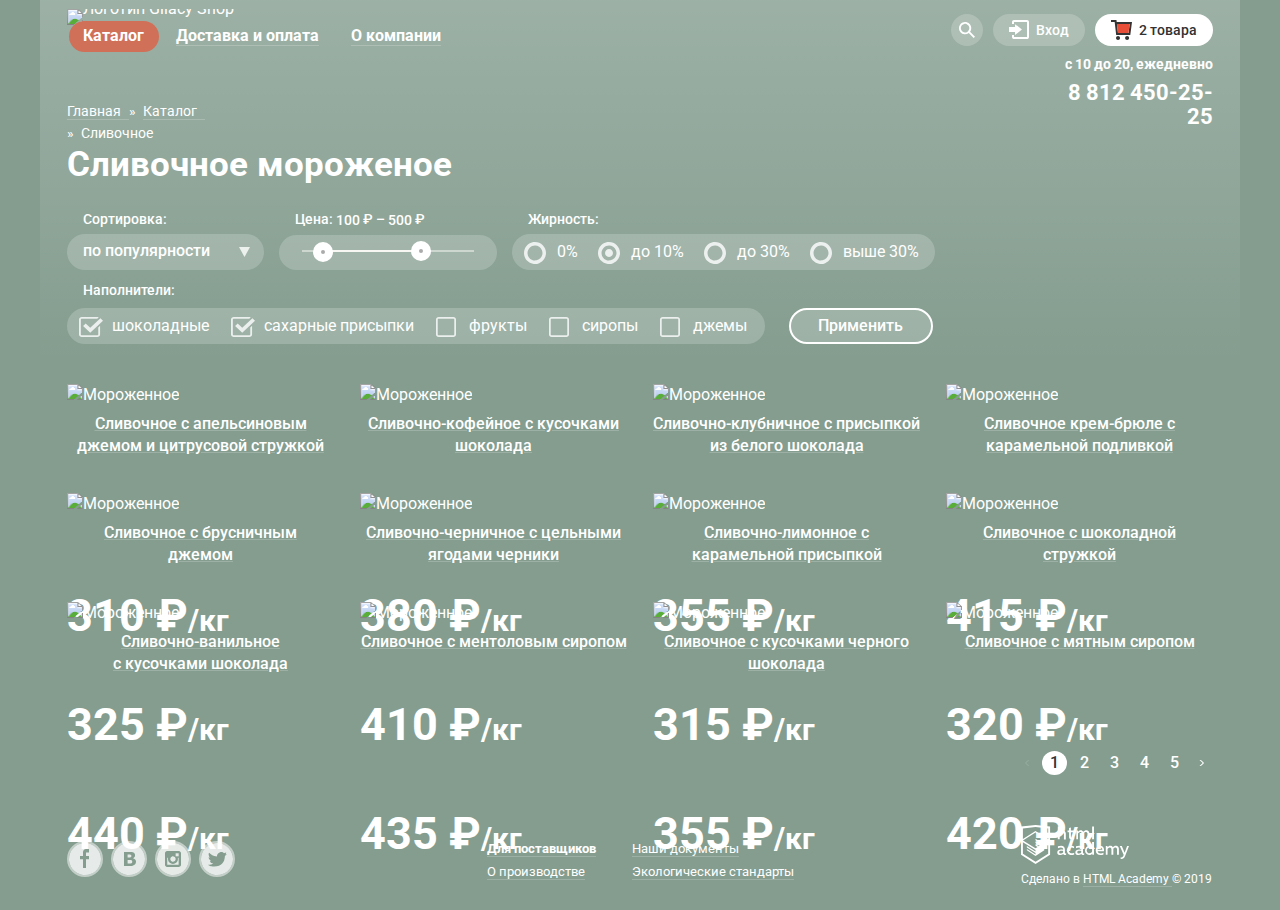
==== commit f6d0cb10: "Правки, доработки" ====
--- a/catalog.html
+++ b/catalog.html
@@ -10,7 +10,7 @@
 </head>
 
 <body>
-  <div class="page-wrapper">
+  <div class="page-wrapper page-wrapper__catalog">
     <header class="page-header">
       <div class="page-header__top">
         <nav class="main-nav">
@@ -60,7 +60,7 @@
 
             <form class="user-nav__search-form search-form" action="https://echo.htmlacademy.ru" method="get">
               <label class="search-form__label" aria-label="Поиск товаров">
-                <input class="search-form__input" type="search" name="search" placeholder="Крем-брюле" required>
+                <input class="search-form__input input-area" type="search" name="search" placeholder="Крем-брюле" required>
               </label>
 
             </form>
@@ -81,63 +81,66 @@
               <ul class="enter-form__list">
                 <li class="enter-form__item">
                   <label class="enter-form__label" aria-label="Электронная почта">
-                    <input class="enter-form__input" type="email" name="email" placeholder="email@example.com" required>
+                    <input class="enter-form__input input-area" type="email" name="email" placeholder="email@example.com" required>
                   </label>
                 </li>
                 <li class="enter-form__item">
                   <label class="enter-form__label" aria-label="Пароль">
-                    <input class="enter-form__input" type="password" name="password" placeholder="••••••••" required>
+                    <input class="enter-form__input input-area" type="password" name="password" placeholder="••••••••" required>
                   </label>
                 </li>
               </ul>
               <div class="enter-form__bottom">
-                <a class="enter-form__link" href="#">Забыли пароль?</a>
-                <a class="enter-form__link" href="#">Новая регистрация</a>
-              </div>
-              <button class="enter-form__submit-btn submit-btn btn" type="submit">Войти</button>
+                <button class="enter-form__submit-btn submit-btn btn" type="submit">Войти</button>
+                <div class="enter-form__bottom--rigth">
+                  <a class="enter-form__link" href="#">Забыли пароль?</a>
+                  <a class="enter-form__link" href="#">Новая регистрация</a>
+                </div>
+              </div>
             </form>
           </li>
 
           <li class="user-nav__item user-nav__item--last">
             <button class="user-nav__btn user-nav__btn--basket-active" type="button">
               <svg width="21" height="20" viewBox="0 0 21 20" fill="none" xmlns="http://www.w3.org/2000/svg">
-                <path d="M5.70345 2L5.46161 0H0V2H3.66795L5.17946 15H19.2869L21 2H5.70345ZM17.5034 13H6.97313L5.96545 4H18.6924L17.5034 13Z" fill="white" />
-                <path d="M7.03359 20C8.14664 20 9.04894 19.1046 9.04894 18C9.04894 16.8954 8.14664 16 7.03359 16C5.92054 16 5.01823 16.8954 5.01823 18C5.01823 19.1046 5.92054 20 7.03359 20Z" fill="white" />
-                <path d="M16.1027 20C17.2157 20 18.118 19.1046 18.118 18C18.118 16.8954 17.2157 16 16.1027 16C14.9896 16 14.0873 16.8954 14.0873 18C14.0873 19.1046 14.9896 20 16.1027 20Z" fill="white" />
-                <path d="M5.93506 4.03003L6.97297 13H17.5032L18.6923 4.03003H5.93506Z" fill="#E84D37"></path>
+                <path d="M7.03359 20C8.14664 20 9.04894 19.1046 9.04894 18C9.04894 16.8954 8.14664 16 7.03359 16C5.92054 16 5.01823 16.8954 5.01823 18C5.01823 19.1046 5.92054 20 7.03359 20Z" fill="#343434" />
+                <path d="M16.1027 20C17.2157 20 18.118 19.1046 18.118 18C18.118 16.8954 17.2157 16 16.1027 16C14.9896 16 14.0873 16.8954 14.0873 18C14.0873 19.1046 14.9896 20 16.1027 20Z" fill="#343434" />
+                <path d="M5.70345 2L5.46161 0H0V2H3.66795L5.17946 15H19.2869L21 2H5.70345ZM17.5034 13H6.97313L5.96545 4H18.6924L17.5034 13Z" fill="#343434" />
+                <path d="M5.93506 4.03003L6.97297 13H17.5032L18.6923 4.03003H5.93506Z" fill="#E84D37" />
               </svg>
+
               <span>2 товара</span>
             </button>
 
             <form class="user-nav__basket-form basket-form" action="https://echo.htmlacademy.ru" method="get">
               <table class="basket-form__table basket-table">
                 <tr class="basket-table__tr">
-                  <td class="basket-table__td">
-                    <button class="basket-table__del-btn" type="button"></button>
+                  <td class="basket-table__td basket-table__td--btn-cell">
+                    <button class="basket-table__del-btn" type="button" aria-label="Удалить"></button>
                   </td>
-                  <td class="basket-table__td">
+                  <td class="basket-table__td basket-table__td--image-cell">
                     <a class="basket-table__link" href="#">
                       <img src="img/items-jpg/item-1-small.jpg" width="33" height="33" alt="Мороженное">
                     </a>
                   </td>
-                  <td class="basket-table__td">Пломбир с апельсиновым джемом</td>
-                  <td class="basket-table__td">1,5 кг х</td>
-                  <td class="basket-table__td basket-table__td--gray">200 руб.</td>
-                  <td class="basket-table__td">300 руб.</td>
+                  <td class="basket-table__td basket-table__td--name">Пломбир с апельсиновым джемом</td>
+                  <td class="basket-table__td basket-table__td--weight">1,5 кг х</td>
+                  <td class="basket-table__td basket-table__td--price"><span>200 руб.</span></td>
+                  <td class="basket-table__td basket-table__td--total">300 руб.</td>
                 </tr>
                 <tr class="basket-table__tr">
-                  <td class="basket-table__td">
-                    <button class="basket-table__del-btn" type="button"></button>
+                  <td class="basket-table__td basket-table__td--btn-cell">
+                    <button class="basket-table__del-btn" type="button" aria-label="Удалить"></button>
                   </td>
-                  <td class="basket-table__td">
-                    <a href="#">
+                  <td class="basket-table__td basket-table__td--image-cell">
+                    <a class="basket-table__link" href="#">
                       <img src="img/items-jpg/item-2-small.jpg" width="33" height="33" alt="Мороженное">
                     </a>
                   </td>
-                  <td class="basket-table__td">Клубничный пломбир с присыпкой из белого шоколада</td>
-                  <td class="basket-table__td">1,5 кг х</td>
-                  <td class="basket-table__td basket-table__td--gray">300 руб.</td>
-                  <td class="basket-table__td">450 руб.</td>
+                  <td class="basket-table__td basket-table__td--name">Клубничный пломбир с присыпкой из белого шоколада</td>
+                  <td class="basket-table__td basket-table__td--weight">1,5 кг х</td>
+                  <td class="basket-table__td basket-table__td--price"><span>300 руб.</span></td>
+                  <td class="basket-table__td basket-table__td--total">450 руб.</td>
               </table>
               <p class="basket-form__price">Итого: 750 руб.</p>
               <button class="basket-form__submit-btn  submit-btn btn" type="submit">Оформить заказ</button>
@@ -151,10 +154,8 @@
       </div>
     </header>
 
-    <main class="main">
+    <main class="main main__catalog">
       <section class="catalog">
-
-
         <div class="catalog__breadcrumbs breadcrumbs">
           <ul class="breadcrumbs__list">
             <li class="breadcrumbs__item">
@@ -173,10 +174,10 @@
 
         <form class="catalog__filter filter" action="https://echo.htmlacademy.ru" method="get">
 
-          <div class="filter__row">
+          <div class="filter__row filter__row--top">
             <label class="filter__area">
               <span class="filter__label">Сортировка:</span>
-              <div class="filter__slot">
+              <span class="filter__slot">
                 <select class="filter__select">
                   <option value="popular">по популярности</option>
                   <option value="cheap">сначала недорогие</option>
@@ -186,27 +187,27 @@
                 <svg class="filter__select--arrow" width="11" height="10" viewBox="0 0 11 10" fill="none" xmlns="http://www.w3.org/2000/svg">
                   <path d="M5.5 10L0 0H11" fill="#ECF1EE" />
                 </svg>
-              </div>
+              </span>
             </label>
 
             <div class="filter__area">
               <div class="filter__label range-price">
                 <span class="range-price__text">Цена:</span>
                 <label class="range-price__item" aria-label="Минимальная цена">
-                  <div class="range-price__wrapper">
+                  <span class="range-price__wrapper">
                     <input type="number" name="min-price" value="100" min="0">
-                  </div>
-                  <span>&#8381;&nbsp;&ndash;&nbsp;</span>
+                  </span>
+                  <span>&#8381;&nbsp;&ndash;</span>
                 </label>
 
                 <label class="range-price__item" aria-label="Максимальная цена">
-                  <div class="range-price__wrapper">
+                  <span class="range-price__wrapper">
                     <input type="number" name="max-price" value="500" min="0">
-                  </div>
+                  </span>
                   <span>&#8381;</span>
                 </label>
-                </label>
-              </div>
+              </div>
+
               <div class="filter__slot">
                 <div class="range">
                   <button class="range__btn range__btn--min" type="button" aria-label="Меньше"></button>
@@ -247,7 +248,7 @@
             </div>
           </div>
 
-          <div class="filter__row">
+          <div class="filter__row filter__row--bottom">
             <div class="filter__area">
               <span class="filter__label">Наполнители:</span>
               <div class="filter__slot">
@@ -290,7 +291,7 @@
               <a class="card__link" href="#">
                 <img src="img/items-png/item-1.png" width="267" height="267" alt="Мороженное">
               </a>
-              <p class="card__text">310 &#8381;<span>&nbsp;&#47;кг</span></p>
+              <p class="card__text">310 &#8381;<span>&#47;кг</span></p>
               <a class="card__link" href="#">
                 <h3 class="card__title">Сливочное с апельсиновым джемом и цитрусовой стружкой</h3>
               </a>
@@ -304,7 +305,7 @@
               <a class="card__link" href="#">
                 <img src="img/items-png/item-2.png" width="267" height="267" alt="Мороженное">
               </a>
-              <p class="card__text">380 &#8381;<span>&nbsp;&#47;кг</span></p>
+              <p class="card__text">380 &#8381;<span>&#47;кг</span></p>
               <a class="card__link" href="#">
                 <h3 class="card__title">Сливочно-кофейное с кусочками шоколада</h3>
               </a>
@@ -318,7 +319,7 @@
               <a class="card__link" href="#">
                 <img src="img/items-png/item-3.png" width="267" height="267" alt="Мороженное">
               </a>
-              <p class="card__text">355 &#8381;<span>&nbsp;&#47;кг</span></p>
+              <p class="card__text">355 &#8381;<span>&#47;кг</span></p>
               <a class="card__link" href="#">
                 <h3 class="card__title">Сливочно-клубничное с присыпкой из белого шоколада</h3>
               </a>
@@ -332,7 +333,7 @@
               <a class="card__link" href="#">
                 <img src="img/items-png/item-4.png" width="267" height="267" alt="Мороженное">
               </a>
-              <p class="card__text">415 &#8381;<span>&nbsp;&#47;кг</span></p>
+              <p class="card__text">415 &#8381;<span>&#47;кг</span></p>
               <a class="card__link" href="#">
                 <h3 class="card__title">Сливочное крем-брюле с карамельной подливкой</h3>
               </a>
@@ -346,9 +347,9 @@
               <a class="card__link" href="#">
                 <img src="img/items-png/item-5.png" width="267" height="267" alt="Мороженное">
               </a>
-              <p class="card__text">325 &#8381;<span>&nbsp;&#47;кг</span></p>
-              <a class="card__link" href="#">
-                <h3 class="card__title">Сливочное с брусничным джемом</h3>
+              <p class="card__text">325 &#8381;<span>&#47;кг</span></p>
+              <a class="card__link" href="#">
+                <h3 class="card__title">Сливочное с брусничным <br> джемом</h3>
               </a>
               <div class="card__btn-wrapper">
                 <a class="card__btn btn" href="#">Быстрый просмотр</a>
@@ -360,7 +361,7 @@
               <a class="card__link" href="#">
                 <img src="img/items-png/item-6.png" width="267" height="267" alt="Мороженное">
               </a>
-              <p class="card__text">410 &#8381;<span>&nbsp;&#47;кг</span></p>
+              <p class="card__text">410 &#8381;<span>&#47;кг</span></p>
               <a class="card__link" href="#">
                 <h3 class="card__title">Сливочно-черничное с цельными ягодами черники</h3>
               </a>
@@ -374,7 +375,7 @@
               <a class="card__link" href="#">
                 <img src="img/items-png/item-7.png" width="267" height="267" alt="Мороженное">
               </a>
-              <p class="card__text">315 &#8381;<span>&nbsp;&#47;кг</span></p>
+              <p class="card__text">315 &#8381;<span>&#47;кг</span></p>
               <a class="card__link" href="#">
                 <h3 class="card__title">Сливочно-лимонное с карамельной присыпкой</h3>
               </a>
@@ -388,7 +389,7 @@
               <a class="card__link" href="#">
                 <img src="img/items-png/item-8.png" width="267" height="267" alt="Мороженное">
               </a>
-              <p class="card__text">320 &#8381;<span>&nbsp;&#47;кг</span></p>
+              <p class="card__text">320 &#8381;<span>&#47;кг</span></p>
               <a class="card__link" href="#">
                 <h3 class="card__title">Сливочное с шоколадной стружкой</h3>
               </a>
@@ -402,9 +403,9 @@
               <a class="card__link" href="#">
                 <img src="img/items-png/item-9.png" width="267" height="267" alt="Мороженное">
               </a>
-              <p class="card__text">440 &#8381;<span>&nbsp;&#47;кг</span></p>
-              <a class="card__link" href="#">
-                <h3 class="card__title">Сливочно-ванильное с кусочками шоколада</h3>
+              <p class="card__text">440 &#8381;<span>&#47;кг</span></p>
+              <a class="card__link" href="#">
+                <h3 class="card__title">Сливочно-ванильное <br> с кусочками шоколада</h3>
               </a>
               <div class="card__btn-wrapper">
                 <a class="card__btn btn" href="#">Быстрый просмотр</a>
@@ -416,7 +417,7 @@
               <a class="card__link" href="#">
                 <img src="img/items-png/item-10.png" width="267" height="267" alt="Мороженное">
               </a>
-              <p class="card__text">435 &#8381;<span>&nbsp;&#47;кг</span></p>
+              <p class="card__text">435 &#8381;<span>&#47;кг</span></p>
               <a class="card__link" href="#">
                 <h3 class="card__title">Сливочноe с ментоловым сиропом</h3>
               </a>
@@ -430,7 +431,7 @@
               <a class="card__link" href="#">
                 <img src="img/items-png/item-11.png" width="267" height="267" alt="Мороженное">
               </a>
-              <p class="card__text">355 &#8381;<span>&nbsp;&#47;кг</span></p>
+              <p class="card__text">355 &#8381;<span>&#47;кг</span></p>
               <a class="card__link" href="#">
                 <h3 class="card__title">Сливочное с кусочками черного шоколада</h3>
               </a>
@@ -444,7 +445,7 @@
               <a class="card__link" href="#">
                 <img src="img/items-png/item-12.png" width="267" height="267" alt="Мороженное">
               </a>
-              <p class="card__text">420 &#8381;<span>&nbsp;&#47;кг</span></p>
+              <p class="card__text">420 &#8381;<span>&#47;кг</span></p>
               <a class="card__link" href="#">
                 <h3 class="card__title">Сливочное с мятным сиропом</h3>
               </a>
@@ -485,16 +486,51 @@
 
       <ul class="footer__social social">
         <li class="social__item">
-          <a class="social__link social__link--fb" href="#" aria-label="Facebook"></a>
+          <a class="social__link social__link--fb" href="#" aria-label="Facebook">
+            <svg width="32" height="32" viewBox="0 0 32 32" fill="none" xmlns="http://www.w3.org/2000/svg">
+              <path
+                d="M16 0C12.8355 0 9.74207 0.938384 7.11088 2.69649C4.4797 4.45459 2.42894 6.95345 1.21793 9.87706C0.0069325 12.8007 -0.309921 16.0177 0.307443 19.1214C0.924806 22.2251 2.44866 25.0761 4.6863 27.3137C6.92394 29.5513 9.77487 31.0752 12.8786 31.6926C15.9823 32.3099 19.1993 31.9931 22.1229 30.7821C25.0466 29.5711 27.5454 27.5203 29.3035 24.8891C31.0616 22.2579 32 19.1645 32 16C32 11.7565 30.3143 7.68687 27.3137 4.68629C24.3131 1.68571 20.2435 0 16 0ZM20.06 9.45H17V12.9H20V16.34H17V25H14V16.34H11V12.9H14V9.45C13.9449 8.59575 14.2291 7.75426 14.7908 7.1083C15.3525 6.46234 16.1464 6.06407 17 6H20V9.45H20.06Z"
+                fill="white" fill-opacity="0.8" />
+            </svg>
+
+          </a>
         </li>
         <li class="social__item">
-          <a class="social__link social__link--vk" href="#" aria-label="Vkontakte"></a>
+          <a class="social__link social__link--vk" href="#" aria-label="Vkontakte">
+            <svg width="32" height="32" viewBox="0 0 32 32" fill="none" xmlns="http://www.w3.org/2000/svg">
+              <path d="M16.64 14.49C16.9652 14.4904 17.2875 14.4293 17.59 14.31C17.8645 14.2077 18.0922 14.0085 18.23 13.75C18.3343 13.4964 18.3854 13.2241 18.38 12.95C18.376 12.7057 18.3143 12.4659 18.2 12.25C18.0714 12.0066 17.8523 11.8235 17.59 11.74C17.2687 11.627 16.9306 11.5695 16.59 11.57H14.59V14.57H15.16C15.75 14.52 16.24 14.51 16.64 14.49Z"
+                fill="white" fill-opacity="0.8" />
+              <path d="M18.12 17.08C17.751 17.0101 17.3752 16.9832 17 17H14.61V20.5H17.06C17.4757 20.4953 17.8865 20.4104 18.27 20.25C18.591 20.1392 18.8632 19.9199 19.04 19.63C19.1865 19.3527 19.2621 19.0436 19.26 18.73C19.2753 18.3782 19.1848 18.0298 19 17.73C18.7922 17.4167 18.4806 17.1865 18.12 17.08Z" fill="white" fill-opacity="0.8" />
+              <path
+                d="M16 0C12.8355 0 9.74207 0.938384 7.11088 2.69649C4.4797 4.45459 2.42894 6.95345 1.21793 9.87706C0.0069325 12.8007 -0.309921 16.0177 0.307443 19.1214C0.924806 22.2251 2.44866 25.0761 4.6863 27.3137C6.92394 29.5513 9.77487 31.0752 12.8786 31.6926C15.9823 32.3099 19.1993 31.9931 22.1229 30.7821C25.0466 29.5711 27.5454 27.5203 29.3035 24.8891C31.0616 22.2579 32 19.1645 32 16C32 11.7565 30.3143 7.68687 27.3137 4.68629C24.3131 1.68571 20.2435 0 16 0ZM22.6 20.53C22.3376 21.056 21.9537 21.5119 21.48 21.86C20.9342 22.2714 20.3122 22.5705 19.65 22.74C18.8286 22.9383 17.9848 23.029 17.14 23.01H11V9H16.45C17.2781 8.9868 18.1063 9.02354 18.93 9.11C19.473 9.19401 19.9994 9.36273 20.49 9.61C20.9868 9.84615 21.4013 10.2258 21.68 10.7C21.9455 11.1728 22.0801 11.7079 22.07 12.25C22.0819 12.8916 21.8931 13.5209 21.53 14.05C21.1452 14.588 20.6142 15.0045 20 15.25V15.32C20.8272 15.4588 21.5898 15.8541 22.18 16.45C22.7295 17.0712 23.0163 17.8815 22.98 18.71C23.0043 19.3386 22.8738 19.9636 22.6 20.53Z"
+                fill="white" fill-opacity="0.8" />
+            </svg>
+          </a>
         </li>
         <li class="social__item">
-          <a class="social__link social__link--inst" href="#" aria-label="Instagram"></a>
+          <a class="social__link social__link--inst" href="#" aria-label="Instagram">
+            <svg width="32" height="32" viewBox="0 0 32 32" fill="none" xmlns="http://www.w3.org/2000/svg">
+              <g opacity="0.8">
+                <path d="M20.92 16C20.92 17.3155 20.3974 18.5771 19.4673 19.5072C18.5371 20.4374 17.2755 20.96 15.96 20.96C14.6445 20.96 13.3829 20.4374 12.4528 19.5072C11.5226 18.5771 11 17.3155 11 16C11.001 15.6158 11.048 15.233 11.14 14.86H10.24V21.7H21.64V14.86H20.74C20.8406 15.2325 20.901 15.6147 20.92 16Z" fill="white" />
+                <path
+                  d="M16 18.66C16.5252 18.656 17.0375 18.4967 17.4723 18.202C17.9071 17.9073 18.245 17.4905 18.4432 17.0042C18.6415 16.5178 18.6913 15.9836 18.5864 15.4689C18.4816 14.9542 18.2266 14.4821 17.8539 14.1121C17.4811 13.7421 17.0071 13.4908 16.4916 13.3897C15.9762 13.2887 15.4424 13.3425 14.9575 13.5445C14.4726 13.7464 14.0584 14.0873 13.7669 14.5243C13.4755 14.9613 13.32 15.4748 13.32 16C13.3213 16.3506 13.3917 16.6976 13.5271 17.021C13.6625 17.3444 13.8602 17.638 14.1091 17.8851C14.358 18.1321 14.653 18.3276 14.9775 18.4606C15.3019 18.5936 15.6494 18.6613 16 18.66Z"
+                  fill="white" />
+                <path d="M21.68 10.3H18.64V13.34H21.68V10.3Z" fill="white" />
+                <path
+                  d="M16 0C12.8355 0 9.74207 0.938384 7.11088 2.69649C4.4797 4.45459 2.42894 6.95345 1.21793 9.87706C0.0069325 12.8007 -0.309921 16.0177 0.307443 19.1214C0.924806 22.2251 2.44866 25.0761 4.6863 27.3137C6.92394 29.5513 9.77487 31.0752 12.8786 31.6926C15.9823 32.3099 19.1993 31.9931 22.1229 30.7821C25.0466 29.5711 27.5454 27.5203 29.3035 24.8891C31.0616 22.2579 32 19.1645 32 16C32 11.7565 30.3143 7.68687 27.3137 4.68629C24.3131 1.68571 20.2435 0 16 0ZM24 21.7C24.0027 22.0045 23.9444 22.3064 23.8285 22.588C23.7127 22.8696 23.5416 23.1251 23.3253 23.3395C23.1091 23.5539 22.8521 23.7228 22.5695 23.8362C22.2869 23.9497 21.9845 24.0054 21.68 24H10.28C9.97928 23.9987 9.68175 23.9382 9.40442 23.8219C9.12709 23.7056 8.87537 23.5358 8.66366 23.3222C8.45194 23.1086 8.28436 22.8554 8.17049 22.5771C8.05662 22.2988 7.99869 22.0007 8.00001 21.7V10.3C7.99869 9.99927 8.05662 9.70123 8.17049 9.42289C8.28436 9.14455 8.45194 8.89137 8.66366 8.67779C8.87537 8.46422 9.12709 8.29443 9.40442 8.17814C9.68175 8.06184 9.97928 8.00131 10.28 8H21.67C21.9749 7.99467 22.2778 8.0503 22.561 8.16362C22.8441 8.27694 23.1017 8.44568 23.3188 8.65992C23.5358 8.87416 23.7079 9.12959 23.8249 9.41123C23.9418 9.69287 24.0014 9.99504 24 10.3V21.7Z"
+                  fill="white" />
+              </g>
+            </svg>
+          </a>
         </li>
         <li class="social__item">
-          <a class="social__link social__link--tw" href="#" aria-label="Twitter"></a>
+          <a class="social__link social__link--tw" href="#" aria-label="Twitter">
+            <svg width="32" height="32" viewBox="0 0 32 32" fill="none" xmlns="http://www.w3.org/2000/svg">
+              <path
+                d="M16 0C12.8355 0 9.74207 0.938384 7.11088 2.69649C4.4797 4.45459 2.42894 6.95345 1.21793 9.87706C0.0069325 12.8007 -0.309921 16.0177 0.307443 19.1214C0.924806 22.2251 2.44866 25.0761 4.6863 27.3137C6.92394 29.5513 9.77487 31.0752 12.8786 31.6926C15.9823 32.3099 19.1993 31.9931 22.1229 30.7821C25.0466 29.5711 27.5454 27.5203 29.3035 24.8891C31.0616 22.2579 32 19.1645 32 16C32 11.7565 30.3143 7.68687 27.3137 4.68629C24.3131 1.68571 20.2435 0 16 0ZM23.94 12.81C23.69 19.33 20.48 23.64 12.94 23.51H12.46C12.01 23.51 7.91001 23.07 7.11001 21.69C8.8989 21.9555 10.7228 21.5494 12.23 20.55C11.18 20.26 9.31001 20.09 8.98001 17.7C9.39279 17.8642 9.84415 17.9058 10.28 17.82C9.00001 17 7.53001 16.3 7.61001 14.17C8.02796 14.4893 8.54454 14.652 9.07001 14.63C8.30001 14.4 6.92001 11.39 8.07001 9.85C10.07 11.64 12.14 13.33 15.87 13.49C16.1 11.28 17.11 9.79 19.04 9.17C19.7375 8.93332 20.4908 8.91568 21.1986 9.11946C21.9065 9.32323 22.5351 9.73867 23 10.31C23.74 10.08 24.45 9.84 25.19 9.62C25.1758 9.95711 25.0846 10.2865 24.9234 10.5829C24.7622 10.8793 24.5353 11.1349 24.26 11.33C24.5167 11.3601 24.7768 11.3336 25.0221 11.2524C25.2674 11.1712 25.492 11.0372 25.68 10.86C25.5628 11.2985 25.3443 11.7034 25.0421 12.0421C24.7399 12.3808 24.3624 12.6438 23.94 12.81Z"
+                fill="white" fill-opacity="0.8" />
+            </svg>
+          </a>
         </li>
       </ul>
 
--- a/css/style.css
+++ b/css/style.css
@@ -3,7 +3,6 @@
   --background__promo-2: #8996A6;
   --background__promo-3: #9D8B84;
   --background__color-logo: #fbfcfb;
-  --link--hover: #FFBC9E;
   /* Чтобы не забыть добавить к блокам, потом уберу */
 }
 
@@ -121,6 +120,10 @@
   margin-left: auto;
 }
 
+.page-wrapper__catalog {
+  background-image: linear-gradient(180deg, rgba(255, 255, 255, 0.2) 0, rgba(255, 255, 255, 0) 40%);
+}
+
 /* Header */
 .page-header {
   width: 100%;
@@ -138,7 +141,7 @@
 }
 
 .main-nav {
-  width: 551px;
+  width: 557px;
   display: flex;
   align-items: center;
   flex-wrap: wrap;
@@ -147,12 +150,12 @@
 
 .main-nav__logo {
   line-height: 0;
-  margin-right: 9px;
+  margin-right: 8px;
 }
 
 .main-nav__list {
   position: relative;
-  width: 388px;
+  width: 394px;
   display: flex;
   flex-wrap: wrap;
   list-style: none;
@@ -161,8 +164,9 @@
 }
 
 .main-nav__item {
-  padding-top: 6px;
-  padding-bottom: 8px;
+  margin-right: 1px;
+  margin-bottom: 7px;
+  margin-left: 2px;
 }
 
 .main-nav__item--last {
@@ -173,9 +177,9 @@
   font-size: 16px;
   line-height: 18px;
   font-weight: 700;
-  padding-top: 6px;
-  padding-left: 13px;
-  padding-right: 14px;
+  padding-top: 5px;
+  padding-left: 14px;
+  padding-right: 15px;
   padding-bottom: 7px;
 }
 
@@ -197,9 +201,9 @@
   color: #323232;
   background-color: #FFFFFF;
   border-radius: 26px;
-  padding-top: 6px;
-  padding-left: 13px;
-  padding-right: 14px;
+  padding-top: 5px;
+  padding-left: 14px;
+  padding-right: 15px;
   padding-bottom: 7px;
 }
 
@@ -214,18 +218,33 @@
   display: none;
   position: absolute;
   left: -7px;
-  top: 36px;
+  top: 32px;
   list-style: none;
   background-color: #FFFFFF;
   box-shadow: 0 20px 20px rgba(0, 0, 0, 0.4);
   border-radius: 4px;
   padding: 0;
   margin: 0;
-}
-
-.main-nav__item:hover>.main-nav__submenu {
-  display: block;
   z-index: 2;
+}
+
+.submenu::before {
+  display: block;
+  position: absolute;
+  top: -10px;
+  left: 0;
+  content: "";
+  width: 100%;
+  height: 100%;
+  z-index: -1;
+}
+
+.main-nav__link:hover+.main-nav__submenu {
+  display: block;
+}
+
+.submenu:hover {
+  display: block;
 }
 
 .submenu__item--top {
@@ -298,8 +317,6 @@
 .user-nav__item {
   position: relative;
   margin-right: 10px;
-  padding-top: 5px;
-  padding-bottom: 5px;
 }
 
 .user-nav__item--last {
@@ -325,7 +342,7 @@
   color: #323232;
 }
 
-.user-nav__btn:hover svg path {
+.user-nav__btn:hover:not(.user-nav__btn--basket-active) svg path {
   fill: #323232;
 }
 
@@ -343,7 +360,7 @@
 
 .user-nav__btn--enter {
   width: 92px;
-  padding-left: 34px;
+  padding-left: 33px;
   padding-bottom: 8px;
   padding-right: 6px;
   padding-top: 8px;
@@ -369,20 +386,43 @@
   top: 6px;
 }
 
+.user-nav__btn--basket-active svg {
+  position: absolute;
+  left: 16px;
+  top: 6px;
+}
+
 .user-nav__btn--basket-active {
   width: 118px;
-}
-
-.user-nav__btn--basket-active svg path:last-child {
-  fill: transparent;
-}
-
-.user-nav__btn--basket-active:hover svg path:last-child {
-  fill: #E84D37;
-}
-
-.user-nav__item:hover>.search-form {
-  display: block;
+  background-color: #FFFFFF;
+  color: #323232;
+  padding-top: 5px;
+  padding-right: 5px;
+  padding-bottom: 5px;
+  padding-left: 32px;
+}
+
+.user-nav__btn:hover+.search-form,
+.user-nav__btn:hover+.enter-form,
+.user-nav__btn:hover+.basket-form {
+  display: block;
+}
+
+.search-form:hover,
+.enter-form:hover,
+.basket-form:hover {
+  display: block;
+}
+
+.search-form::before {
+  display: block;
+  position: absolute;
+  top: -10px;
+  left: 0;
+  content: "";
+  width: 100%;
+  height: 100%;
+  z-index: -1;
 }
 
 .search-form {
@@ -400,12 +440,43 @@
   z-index: 2;
 }
 
+.input-area {
+  font-size: 14px;
+  line-height: 16px;
+  font-weight: 400;
+  border-radius: 4px;
+  border: 1px solid rgba(178, 178, 178, 0.52);
+  padding: 12px;
+  outline: none;
+}
+
+.input-area::placeholder {
+  color: #999999;
+}
+
+.input-area:hover {
+  border: 2px solid rgba(178, 178, 178, 0.52);
+  padding: 11px;
+}
+
+.input-area:focus {
+  border: 2px solid rgba(46, 136, 228, 0.52);
+  padding: 11px;
+}
+
 .search-form__input {
   width: 311px;
 }
 
-.user-nav__item:hover>.enter-form {
-  display: block;
+.enter-form::before {
+  display: block;
+  position: absolute;
+  top: -10px;
+  left: 0;
+  content: "";
+  width: 100%;
+  height: 100%;
+  z-index: -1;
 }
 
 .enter-form {
@@ -418,7 +489,7 @@
   border-radius: 4px;
   padding-top: 20px;
   padding-right: 16px;
-  padding-bottom: 28px;
+  padding-bottom: 18px;
   padding-left: 19px;
   z-index: 2;
 }
@@ -429,18 +500,20 @@
 }
 
 .enter-form__input {
-  font-size: 14px;
-  line-height: 16px;
-  font-weight: 400;
   width: 241px;
-  border-radius: 4px;
-  padding: 12px;
   margin-bottom: 20px;
+  padding: 13px;
 }
 
 .enter-form__bottom {
+  width: 242px;
   display: flex;
   align-items: center;
+  flex-wrap: wrap;
+}
+
+.enter-form__bottom--rigth {
+  margin-left: 19px;
 }
 
 .enter-form__link {
@@ -468,20 +541,27 @@
   padding-left: 26px;
 }
 
-.user-nav__item:hover>.basket-form {
-  display: block;
+.basket-form::before {
+  display: block;
+  position: absolute;
+  top: -10px;
+  left: 0;
+  content: "";
+  width: 100%;
+  height: 100%;
+  z-index: -1;
 }
 
 .basket-form {
   position: absolute;
-  top: 41px;
+  top: 36px;
   right: 0;
   width: 539px;
   display: none;
   background-color: #F8F7F4;
   box-shadow: 0px 20px 20px rgba(0, 0, 0, 0.4);
   border-radius: 4px;
-  padding-top: 20px;
+  padding-top: 12px;
   padding-right: 14px;
   padding-bottom: 21px;
   padding-left: 15px;
@@ -493,20 +573,124 @@
   line-height: 16px;
   font-weight: 400;
   color: #323232;
-  border-bottom: 2px solid #C4C4C4;
+  border-collapse: collapse;
+}
+
+.basket-table__del-btn {
+  position: absolute;
+  display: block;
+  top: 18.5px;
+  left: 6px;
+  width: 11px;
+  height: 11px;
+  border: none;
+  background-color: transparent;
+  background-image: url("../img/del-btn.svg");
+  background-repeat: no-repeat;
+  outline: none;
+  padding: 0;
+  margin: 0;
+}
+
+.basket-table__td {
+  vertical-align: text-top;
+  padding: 0;
+  margin: 0;
+}
+
+.basket-table__link {
+  position: absolute;
+  top: 8px;
+  left: 15px;
+  display: block;
+  line-height: 0;
+  padding: 0;
+  margin: 0;
+}
+
+.basket-table__td--btn-cell {
+  position: relative;
+  width: 11px;
+}
+
+.basket-table__td--image-cell {
+  position: relative;
+  width: 52px;
+}
+
+.basket-table__td--name {
+  width: 248px;
+  padding-top: 18.5px;
+  padding-right: 8px;
+  padding-bottom: 18.5px;
+  padding-left: 8px;
+  vertical-align: top;
+}
+
+.basket-table__td--weight {
+  padding-top: 18.5px;
+  padding-right: 1px;
+  padding-bottom: 18.5px;
+  padding-left: 8px;
+  vertical-align: top;
+}
+
+.basket-table__td--price {
+  padding-top: 18.5px;
+  padding-right: 8px;
+  padding-bottom: 18.5px;
+  padding-left: 2px;
+  vertical-align: top;
+}
+
+.basket-table__td--total {
+  padding-top: 18px;
+  padding-right: 7.5px;
+  padding-bottom: 20px;
+  padding-left: 17px;
+  vertical-align: top;
+  text-align: center;
+}
+
+.basket-table__td span {
+  color: #C4C4C4;
+}
+
+.basket-form__price::before {
+  content: "";
+  display: block;
+  position: absolute;
+  top: -5px;
+  left: 0;
+  right: 0;
+  height: 1px;
+  background-color: #CACAC7;
 }
 
 .basket-form__price {
-  text-align: end;
   color: #323232;
   padding: 0;
-  margin: 0;
-}
+  position: relative;
+  font-size: 15px;
+  line-height: 16px;
+  font-weight: 700;
+  text-align: right;
+  padding-top: 12px;
+  padding-right: 2px;
+  padding-bottom: 15px;
+  margin: 0;
+}
+
 
 .basket-form__submit-btn {
+  font-weight: 700;
+  font-size: 18px;
+  line-height: 16px;
   box-shadow: 0 1px 2px rgba(172, 16, 0, 0.25);
-  border-radius: 26px;
-  padding: 13px 15px;
+  padding-top: 14px;
+  padding-right: 15px;
+  padding-bottom: 14px;
+  padding-left: 16px;
   margin: 0;
   margin-left: auto;
 }
@@ -520,9 +704,12 @@
 }
 
 .info__work-time {
+  display: inline-block;
+  vertical-align: middle;
   font-size: 14px;
   line-height: 16px;
   font-weight: 700;
+  padding-bottom: 3px;
 }
 
 .info__phone {
@@ -744,7 +931,7 @@
   content: "";
   width: 70px;
   height: 70px;
-  background-image: url("/img/hit-sticker.svg");
+  background-image: url("../img/hit-sticker.svg");
   background-repeat: no-repeat;
   background-position: center;
 }
@@ -821,12 +1008,17 @@
   margin: 0;
 }
 
+/* Main Catalog */
+
+.main__catalog {
+  margin-top: -29px;
+}
+
 /* Крошки */
 .breadcrumbs__list {
-  width: 224px;
+  width: 228px;
   display: flex;
   flex-wrap: wrap;
-  justify-content: space-around;
   list-style: none;
   padding: 0;
   margin: 0;
@@ -837,13 +1029,17 @@
   line-height: 16px;
   font-weight: 400;
   border-bottom: 1px solid rgba(255, 255, 255, 0.2);
+  padding-right: 5px;
 }
 
 .breadcrumbs__item:not(:first-child)::before {
+  width: 6px;
+  min-height: 6px;
   content: "\00BB";
   font-size: 14px;
   line-height: 16px;
   font-weight: 400;
+  padding-right: 3px;
 }
 
 .breadcrumbs__link--active {
@@ -861,41 +1057,49 @@
   font-weight: 700;
   padding: 0;
   margin: 0;
+  margin-bottom: 26px;
 }
 
 /* Фильтр */
 .catalog__filter {
-  margin-bottom: 20px;
+  margin-bottom: 40px;
 }
 
 .filter__row {
+  width: 100%;
   display: flex;
-  width: 869px;
-  flex-wrap: wrap
-}
-
-.filter-area {
+  flex-wrap: wrap;
+  margin-bottom: 12px;
+}
+
+.filter__row--bottom .filter__label {
+  margin-bottom: 3px;
+}
+
+.filter__area {
+  min-width: 195px;
   display: flex;
   flex-direction: column;
+  flex-wrap: wrap;
+}
+
+.filter__area:not(:first-child) {
+  margin-left: 15px;
 }
 
 .filter__label {
   font-size: 14px;
   line-height: 16px;
   font-weight: 500;
+  padding-left: 16px;
+  padding-right: 7px;
+  padding-bottom: 7px;
 }
 
 .filter__slot {
   position: relative;
   border-radius: 20px;
   background-color: rgba(255, 255, 255, 0.2);
-}
-
-.filter__select--arrow {
-  position: absolute;
-  top: 18px;
-  right: 18px;
-  pointer-events: none;
 }
 
 .filter__select {
@@ -909,32 +1113,38 @@
   -moz-appearance: none;
   -webkit-appearance: none;
   cursor: pointer;
-  padding-top: 13px;
-  padding-right: 40px;
+  padding-top: 8px;
+  padding-right: 35px;
   padding-bottom: 10px;
-  padding-left: 15px;
+  padding-left: 16px;
+}
+
+.filter__select--arrow {
+  position: absolute;
+  top: 13px;
+  right: 14px;
+  pointer-events: none;
 }
 
 .filter__select:hover,
-.filter__select:focus {
+.filter__select:focus,
+.filter__select:active {
   color: #323232;
 }
 
-
 .filter__select:hover+.filter__select--arrow path,
-.filter__select:focus+.filter__select--arrow path {
+.filter__select:focus+.filter__select--arrow path,
+.filter__select:active+.filter__select--arrow path {
   fill: #323232;
 }
 
-.filter__area {
-  display: flex;
-  flex-direction: column;
-  flex-wrap: wrap;
-  min-width: 200px;
+.filter__select:active {
+  background-color: #FFFFFF;
+  border-radius: 20px;
 }
 
 .range-price__wrapper {
-  width: 26px;
+  width: 24px;
   display: inline-block;
   vertical-align: middle;
   overflow: hidden;
@@ -952,8 +1162,12 @@
 }
 
 .range {
+  width: 218px;
   position: relative;
-  padding: 19px;
+  padding-top: 15px;
+  padding-right: 23px;
+  padding-bottom: 18px;
+  padding-left: 23px;
 }
 
 .range__btn {
@@ -973,13 +1187,13 @@
 }
 
 .range__btn--min {
-  top: 10px;
-  left: 50px;
+  top: 7px;
+  left: 34px;
 }
 
 .range__btn--plus {
-  top: 10px;
-  left: 100px;
+  top: 6px;
+  left: 132px;
 }
 
 .range__scale {
@@ -988,18 +1202,21 @@
 }
 
 .range__bar {
-  width: 33%;
-  margin-left: 40px;
+  width: 57%;
+  margin-left: 22px;
   height: 2px;
   background-color: #F8F7F4;
 }
 
 .option-group {
+  padding-top: 7px;
+  padding-right: 0;
+  padding-bottom: 7px;
+  padding-left: 12px;
+}
+
+.option-group__item {
   position: relative;
-  padding: 9px;
-}
-
-.option-group__item {
   cursor: pointer;
   user-select: none
 }
@@ -1009,6 +1226,16 @@
   display: inline-block;
   vertical-align: middle;
   opacity: 0.8;
+}
+
+.option__input[type="radio"]~.option__label {
+  padding-right: 16px;
+  padding-left: 33px;
+}
+
+.option__input[type="checkbox"]~.option__label {
+  padding-right: 18px;
+  padding-left: 33px;
 }
 
 .option__element:hover,
@@ -1019,6 +1246,8 @@
 }
 
 input[type="radio"]~.option__element {
+  top: 0;
+  left: 0;
   width: 22px;
   height: 22px;
   background-image: url("../img/checkbox-radio-sprite.svg");
@@ -1028,6 +1257,8 @@
 }
 
 input[type="checkbox"]~.option__element {
+  top: 0;
+  left: 0;
   width: 24px;
   height: 22px;
   background-image: url("../img/checkbox-radio-sprite.svg");
@@ -1053,11 +1284,9 @@
   opacity: 0.2;
 }
 
-.option__label {
-  padding-left: 25px;
-}
 
 .filter__submit-btn {
+  align-self: flex-end;
   font-size: 16px;
   line-height: 18px;
   font-weight: 500;
@@ -1066,11 +1295,11 @@
   border: 2px solid #FFFFFF;
   border-radius: 20px;
   cursor: pointer;
-  padding-top: 5px;
+  padding-top: 7px;
   padding-right: 28px;
-  padding-bottom: 3px;
+  padding-bottom: 7px;
   padding-left: 27px;
-  margin: 10px;
+  margin-left: 24px;
 }
 
 .filter__submit-btn:hover,
@@ -1089,10 +1318,10 @@
   display: grid;
   grid-template-columns: min-content min-content min-content min-content;
   grid-template-rows: 1fr;
-  grid-gap: 40px 26px;
-  padding: 0;
-  margin: 0;
-  margin-bottom: 80px;
+  grid-gap: 36px 26px;
+  padding: 0;
+  margin: 0;
+  margin-bottom: 76px;
 }
 
 .catalog__item:hover {
@@ -1110,19 +1339,23 @@
   list-style: none;
   padding: 0;
   margin: 0;
+  margin-bottom: 32px;
+}
+
+.pagination__item {
+  margin-right: 5px;
 }
 
 .pagination__link {
-  width: 27px;
-  height: 26px;
   display: block;
   text-align: center;
   font-size: 16px;
   line-height: 18px;
   font-weight: 500;
-  padding-top: 4px;
-  padding-right: 9px;
-  padding-bottom: 4px;
+  border-radius: 50%;
+  padding-top: 3px;
+  padding-right: 8px;
+  padding-bottom: 3px;
   padding-left: 8px;
 }
 
@@ -1144,23 +1377,13 @@
 }
 
 .pagination__link--active {
-  border-radius: 50%;
   color: #323232;
   background-color: #FFFFFF;
-  padding-top: 4px;
-  padding-right: 9px;
-  padding-bottom: 4px;
-  padding-left: 8px;
 }
 
 .pagination__link:hover:not(.pagination__link--active),
 .pagination__link:focus:not(.pagination__link--active) {
-  border-radius: 50%;
   background-color: rgba(255, 255, 255, 0.2);
-  padding-top: 4px;
-  padding-right: 9px;
-  padding-bottom: 4px;
-  padding-left: 8px;
 }
 
 .footer--line {
@@ -1244,7 +1467,7 @@
   display: block;
   width: 49px;
   height: 49px;
-  background-image: url("/img/cow-icon.svg");
+  background-image: url("../img/cow-icon.svg");
   background-repeat: no-repeat;
   background-position: center;
 }
@@ -1338,26 +1561,43 @@
 .subscribe__input {
   width: 368px;
   min-height: 44px;
+  font-size: 16px;
+  line-height: 24px;
+  font-weight: 400;
   border: 1px solid rgba(178, 178, 178, 0.52);
   border-radius: 6px;
-  font-weight: 400;
-  font-size: 16px;
-  line-height: 24px;
+  outline: none;
   padding-top: 9px;
-  padding-right: 9px;
-  padding-bottom: 7px;
+  padding-right: 13px;
+  padding-bottom: 8px;
   padding-left: 13px;
   margin-right: 8px;
 }
 
+.subscribe__input:hover {
+  border: 2px solid rgba(178, 178, 178, 0.52);
+  padding-top: 8px;
+  padding-right: 12px;
+  padding-bottom: 7px;
+  padding-left: 12px;
+}
+
+.subscribe__input:focus {
+  border: 2px solid rgba(46, 136, 228, 0.52);
+  padding-top: 8px;
+  padding-right: 12px;
+  padding-bottom: 7px;
+  padding-left: 12px;
+}
+
 .subscribe__input::placeholder {
   color: #999999;
 }
 
 .subscribe__form {
+  width: 518px;
   display: flex;
   flex-wrap: wrap;
-  width: 508px;
 }
 
 .subscribe__btn {
@@ -1366,8 +1606,10 @@
   font-weight: 700;
   padding-top: 9px;
   padding-right: 20px;
-  padding-bottom: 9px;
-  padding-left: 20px;
+  padding-bottom: 8px;
+  padding-left: 19px;
+  margin-bottom: 1px;
+  margin-left: 2px;
 }
 
 /* Контакты */
@@ -1378,8 +1620,12 @@
 .contacts__map {
   width: 1200px;
   min-height: 430px;
-  background: #F7F1D9 url("../img/map.png") no-repeat;
-  margin: 0 -27px 0 -27px;
+  background-color: #F7F1D9;
+  background-image: url("../img/map.png");
+  background-repeat: no-repeat;
+  margin: 0;
+  margin-right: -27px;
+  margin-left: -27px;
 }
 
 .contacts__map::before {
@@ -1445,7 +1691,7 @@
   font-weight: 700;
   padding-top: 10px;
   padding-right: 28px;
-  padding-bottom: 9px;
+  padding-bottom: 10px;
   padding-left: 27px;
   margin: 0;
   margin-top: 27px;
@@ -1483,49 +1729,33 @@
 
 .social__link {
   display: block;
-  width: 32px;
-  height: 32px;
+  width: 36px;
+  height: 36px;
   border: 2px solid rgba(255, 255, 255, 0.5);
   border-radius: 50%;
-  opacity: 0.8;
-  padding: 16px;
+  padding: 0;
   margin: 0;
 }
 
 .social__link:hover,
 .social__link:focus {
+  border: 2px solid rgba(255, 255, 255, 0.5);
+}
+
+.social__link:hover svg path,
+.social__link:focus svg path,
+.social__link:active svg path {
+  fill-opacity: 1;
+}
+
+.social__link:hover svg g,
+.social__link:focus svg g,
+.social__link:active svg g {
   opacity: 1;
-  border: 2px solid rgba(255, 255, 255, 0.4);
 }
 
 .social__link:active {
-  opacity: 1;
   border: 2px solid rgba(255, 255, 255, 0.7);
-}
-
-
-.social__link--fb {
-  background-image: url("../img/fb-icon.svg");
-  background-repeat: no-repeat;
-  background-position: center;
-}
-
-.social__link--vk {
-  background-image: url("../img/vk-icon.svg");
-  background-repeat: no-repeat;
-  background-position: center;
-}
-
-.social__link--inst {
-  background-image: url("../img/instagram-icon.svg");
-  background-repeat: no-repeat;
-  background-position: center;
-}
-
-.social__link--tw {
-  background-image: url("../img/twitter-icon.svg");
-  background-repeat: no-repeat;
-  background-position: center;
 }
 
 .footer__company-info {
@@ -1608,28 +1838,99 @@
 }
 
 .popup--active {
-  display: block;
-
+  width: 100%;
+  height: 100%;
+  display: block;
   position: fixed;
   top: 0;
   left: 0;
-}
-
-.close-btn {
+  background-color: rgba(0, 0, 0, 0.3);
+  z-index: 3;
+}
+
+.popup__close {
+  position: absolute;
+  top: 15px;
+  right: 16px;
+  width: 18px;
+  height: 18px;
+  background-image: url("../img/popup-close.svg");
+  background-repeat: no-repeat;
   border: none;
-  width: 18px;
-  min-height: 17px;
-  background: url("../img/x-big.svg") no-repeat;
+  background-color: transparent;
+  line-height: 0;
+  font-size: 0;
+  z-index: 4;
+  outline: none;
+}
+
+.popup__close:hover,
+.popup__close:focus {
+  opacity: 0.7;
+}
+
+.popup__close:active {
+  opacity: 0.4;
+}
+
+.feedback-form {
+  position: relative;
+  display: flex;
+  flex-direction: column;
+  flex-wrap: wrap;
+  width: 477px;
+  min-height: 441px;
+  background-color: #F8F7F4;
+  border-radius: 6px;
+  z-index: 4;
+  padding-top: 15px;
+  padding-right: 25px;
+  padding-bottom: 27px;
+  padding-left: 23px;
+  margin-top: 339px;
+  margin-right: auto;
+  margin-left: auto;
 }
 
 .feedback-form__text {
   font-size: 24px;
   line-height: 28px;
   font-weight: 500;
+  color: #323232;
+  padding: 0;
+  margin: 0;
+  margin-bottom: 20px;
+}
+
+.feedback-form__input {
+  font-size: 16px;
+  line-height: 20px;
+  font-weight: 400;
+  width: 267px;
+  margin-bottom: 18px;
+}
+
+.feedback-form__textarea {
+  font-size: 16px;
+  line-height: 20px;
+  font-weight: 400;
+  width: 428px;
+  min-height: 154px;
 }
 
 .feedback-form__submit-btn {
+  display: flex;
+  justify-content: flex-end;
+  align-items: center;
+  flex-wrap: wrap;
   font-size: 18px;
   line-height: 24px;
   font-weight: 700;
-}
+  padding-top: 11px;
+  padding-right: 26px;
+  padding-bottom: 10px;
+  padding-left: 23px;
+  margin: 0;
+  margin-top: auto;
+  margin-left: auto;
+}
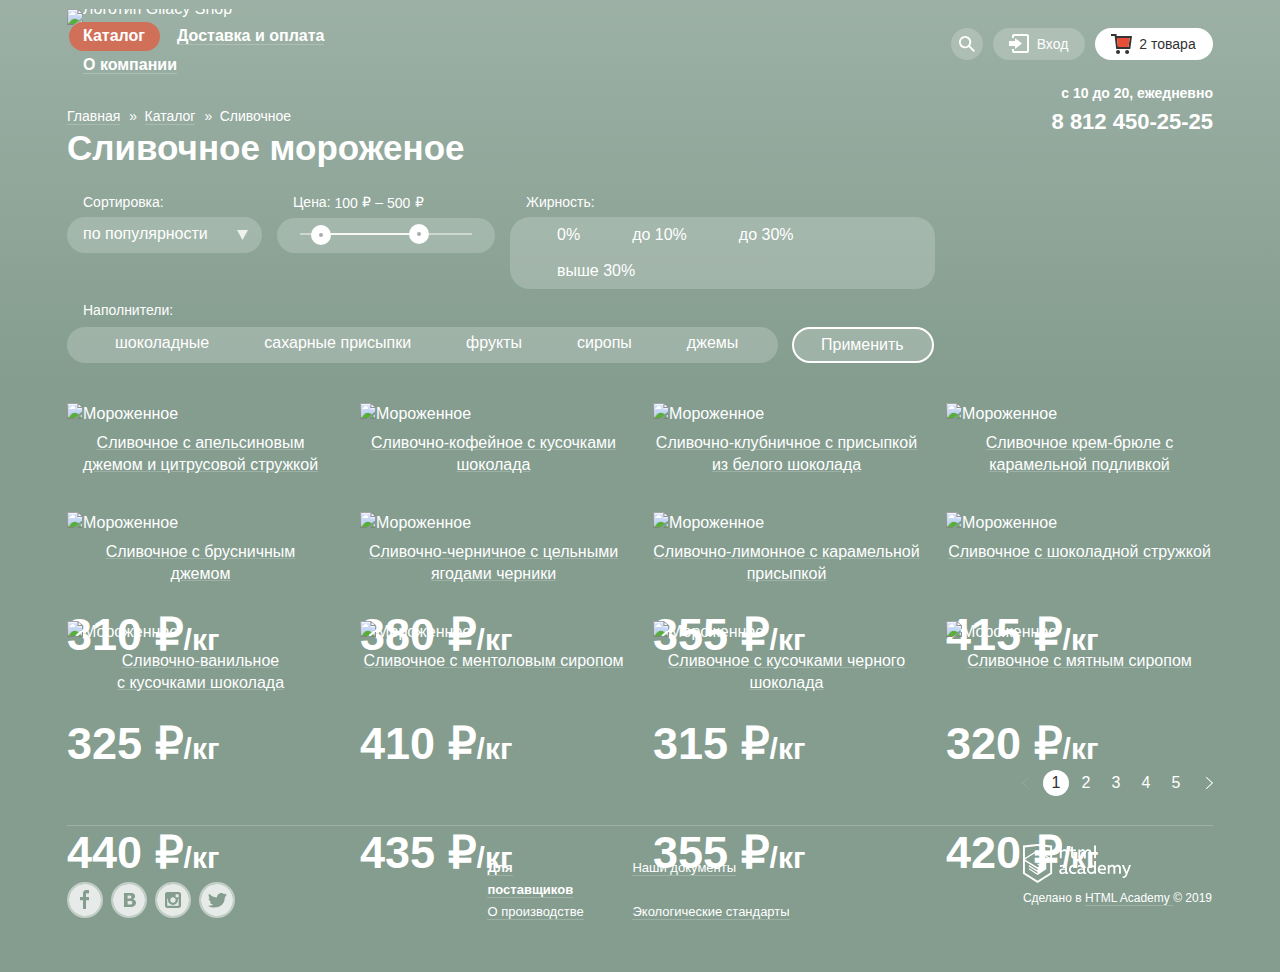
==== commit e8f48a94: "Топорный JS, прекрасный CSS" ====
--- a/catalog.html
+++ b/catalog.html
@@ -4,14 +4,13 @@
 <head>
   <meta charset="utf-8">
   <title>HTML Academy: Глейси</title>
-  <link rel="stylesheet" href="https://fonts.googleapis.com/css2?family=Roboto:wght@400;500;700&display=swap">
   <link rel="stylesheet" href="css/normalize.css">
   <link rel="stylesheet" href="css/style.css">
 </head>
 
-<body>
-  <div class="page-wrapper page-wrapper__catalog">
-    <header class="page-header">
+<body class="page page--catalog">
+  <header class="page-header">
+    <div class="page-header__wrapper page-wrapper">
       <div class="page-header__top">
         <nav class="main-nav">
           <a class="main-nav__logo" href="index.html">
@@ -60,7 +59,7 @@
 
             <form class="user-nav__search-form search-form" action="https://echo.htmlacademy.ru" method="get">
               <label class="search-form__label" aria-label="Поиск товаров">
-                <input class="search-form__input input-area" type="search" name="search" placeholder="Крем-брюле" required>
+                <input class="search-form__input input-area js-search" type="search" name="search" placeholder="Крем-брюле" required>
               </label>
 
             </form>
@@ -91,8 +90,8 @@
                 </li>
               </ul>
               <div class="enter-form__bottom">
-                <button class="enter-form__submit-btn submit-btn btn" type="submit">Войти</button>
-                <div class="enter-form__bottom--rigth">
+                <button class="enter-form__submit-btn submit-btn btn js-enter" type="submit">Войти</button>
+                <div class="enter-form__bottom-rigth">
                   <a class="enter-form__link" href="#">Забыли пароль?</a>
                   <a class="enter-form__link" href="#">Новая регистрация</a>
                 </div>
@@ -120,7 +119,7 @@
                   </td>
                   <td class="basket-table__td basket-table__td--image-cell">
                     <a class="basket-table__link" href="#">
-                      <img src="img/items-jpg/item-1-small.jpg" width="33" height="33" alt="Мороженное">
+                      <img src="img/items-png/item-1-small.png" width="33" height="33" alt="Мороженное">
                     </a>
                   </td>
                   <td class="basket-table__td basket-table__td--name">Пломбир с апельсиновым джемом</td>
@@ -134,10 +133,11 @@
                   </td>
                   <td class="basket-table__td basket-table__td--image-cell">
                     <a class="basket-table__link" href="#">
-                      <img src="img/items-jpg/item-2-small.jpg" width="33" height="33" alt="Мороженное">
+                      <img src="img/items-png/item-2-small.png" width="33" height="33" alt="Мороженное">
                     </a>
                   </td>
-                  <td class="basket-table__td basket-table__td--name">Клубничный пломбир с присыпкой из белого шоколада</td>
+                  <td class="basket-table__td basket-table__td--name">Клубничный пломбир с присыпкой из белого шоколада
+                  </td>
                   <td class="basket-table__td basket-table__td--weight">1,5 кг х</td>
                   <td class="basket-table__td basket-table__td--price"><span>300 руб.</span></td>
                   <td class="basket-table__td basket-table__td--total">450 руб.</td>
@@ -152,23 +152,22 @@
         <span class="info__work-time">с 10 до 20, ежедневно</span>
         <a class="info__phone" href="tel:+78124502525">8&nbsp;812&nbsp;450-25-25</a>
       </div>
-    </header>
-
-    <main class="main main__catalog">
+    </div>
+  </header>
+  <main class="main">
+    <div class="page-wrapper">
       <section class="catalog">
-        <div class="catalog__breadcrumbs breadcrumbs">
-          <ul class="breadcrumbs__list">
-            <li class="breadcrumbs__item">
-              <a class="breadcrumbs__link" href="index.html">Главная&nbsp;</a>
-            </li>
-            <li class="breadcrumbs__item">
-              <a class="breadcrumbs__link" href="#">Каталог&nbsp;</a>
-            </li>
-            <li class="breadcrumbs__item">
-              <a class="breadcrumbs__link breadcrumbs__link--active">Сливочное</a>
-            </li>
-          </ul>
-        </div>
+        <ul class="breadcrumbs">
+          <li class="breadcrumbs__item">
+            <a class="breadcrumbs__link" href="index.html">Главная</a>
+          </li>
+          <li class="breadcrumbs__item">
+            <a class="breadcrumbs__link" href="#">Каталог</a>
+          </li>
+          <li class="breadcrumbs__item">
+            <a class="breadcrumbs__link breadcrumbs__link--active">Сливочное</a>
+          </li>
+        </ul>
 
         <h1 class="main__title">Сливочное мороженое</h1>
 
@@ -184,7 +183,7 @@
                   <option value="expensive">сначала дорогие</option>
                   <option value="fat">по жирности</option>
                 </select>
-                <svg class="filter__select--arrow" width="11" height="10" viewBox="0 0 11 10" fill="none" xmlns="http://www.w3.org/2000/svg">
+                <svg class="filter__select-arrow" width="11" height="10" viewBox="0 0 11 10" fill="none" xmlns="http://www.w3.org/2000/svg">
                   <path d="M5.5 10L0 0H11" fill="#ECF1EE" />
                 </svg>
               </span>
@@ -219,28 +218,28 @@
               </div>
             </div>
 
-            <div class="filter__area">
+            <div class="filter__area filter__area--fat">
               <span class="filter__label">Жирность:</span>
               <div class="filter__slot">
-                <div class="option-group">
+                <div class="option-group option-group--fat">
                   <label class="option-group__item option" aria-label="Жирность 0%">
                     <input class="option__input visually-hidden" type="radio" name="percent-fat" value="0%">
-                    <span class="option__element" tabindex="0"></span>
+                    <span class="option__element"></span>
                     <span class="option__label">0%</span>
                   </label>
                   <label class="option-group__item option" aria-label="Жирность до 10%">
                     <input class="option__input visually-hidden" type="radio" name="percent-fat" value="until-10%" checked>
-                    <span class="option__element" tabindex="0"></span>
+                    <span class="option__element"></span>
                     <span class="option__label">до 10%</span>
                   </label>
                   <label class="option-group__item option" aria-label="Жирность до 30%">
                     <input class="option__input visually-hidden" type="radio" name="percent-fat" value="until-30%">
-                    <span class="option__element" tabindex="0"></span>
+                    <span class="option__element"></span>
                     <span class="option__label">до 30%</span>
                   </label>
                   <label class="option-group__item option" aria-label="Жирность выше 30%">
                     <input class="option__input visually-hidden" type="radio" name="percent-fat" value="more-than-30%">
-                    <span class="option__element" tabindex="0"></span>
+                    <span class="option__element"></span>
                     <span class="option__label">выше 30%</span>
                   </label>
                 </div>
@@ -249,33 +248,33 @@
           </div>
 
           <div class="filter__row filter__row--bottom">
-            <div class="filter__area">
+            <div class="filter__area filter__area--topping">
               <span class="filter__label">Наполнители:</span>
               <div class="filter__slot">
-                <div class="option-group">
+                <div class="option-group option-group--topping">
                   <label class="option-group__item option" aria-label="Шоколадные">
                     <input class="option__input visually-hidden" type="checkbox" name="chocolate" checked>
-                    <span class="option__element" tabindex="0"></span>
+                    <span class="option__element"></span>
                     <span class="option__label">шоколадные</span>
                   </label>
                   <label class="option-group__item option" aria-label="Сахарные присыпки">
                     <input class="option__input visually-hidden" type="checkbox" name="shugar" checked>
-                    <span class="option__element" tabindex="0"></span>
+                    <span class="option__element"></span>
                     <span class="option__label">сахарные присыпки</span>
                   </label>
                   <label class="option-group__item option" aria-label="Фрукты">
                     <input class="option__input visually-hidden" type="checkbox" name="fruits">
-                    <span class="option__element" tabindex="0"></span>
+                    <span class="option__element"></span>
                     <span class="option__label">фрукты</span>
                   </label>
                   <label class="option-group__item option" aria-label="Сиропы">
                     <input class="option__input visually-hidden" type="checkbox" name="syrups">
-                    <span class="option__element" tabindex="0"></span>
+                    <span class="option__element"></span>
                     <span class="option__label">сиропы</span>
                   </label>
                   <label class="option-group__item option" aria-label="Джемы">
-                    <input class="option__input visually-hidden" type="checkbox" name="Jams">
-                    <span class="option__element" tabindex="0"></span>
+                    <input class="option__input visually-hidden" type="checkbox" name="jams">
+                    <span class="option__element"></span>
                     <span class="option__label">джемы</span>
                   </label>
                 </div>
@@ -480,11 +479,12 @@
           </li>
         </ul>
       </section>
-    </main>
-
-    <footer class="footer">
-
-      <ul class="footer__social social">
+    </div>
+  </main>
+
+  <footer class="page-footer">
+    <div class="page-footer__wrapper page-wrapper">
+      <ul class="page-footer__social social">
         <li class="social__item">
           <a class="social__link social__link--fb" href="#" aria-label="Facebook">
             <svg width="32" height="32" viewBox="0 0 32 32" fill="none" xmlns="http://www.w3.org/2000/svg">
@@ -534,7 +534,7 @@
         </li>
       </ul>
 
-      <ul class="footer__company-info company-info">
+      <ul class="page-footer__company-info company-info">
         <li class="company-info__item company-info__item--heart">
           <a class="company-info__link company-info__link--bold" href="#">Для поставщиков</a>
         </li>
@@ -549,7 +549,7 @@
         </li>
       </ul>
 
-      <div class="footer__copyright copyright">
+      <div class="page-footer__copyright copyright">
         <a class="copyright__link" href="https://htmlacademy.ru/intensive/htmlcss">
           <svg width="108" height="39" viewBox="0 0 108 39" fill="none" xmlns="http://www.w3.org/2000/svg">
             <path
@@ -586,10 +586,13 @@
               fill="white" />
           </svg>
         </a>
-        <p class="copyright__text">Сделано в&nbsp;<a href="https://htmlacademy.ru/intensive/htmlcss">HTML Academy&nbsp;</a>© 2019</p>
+        <p class="copyright__text">Сделано в&nbsp;<a href="https://htmlacademy.ru/intensive/htmlcss">HTML
+            Academy&nbsp;</a>©
+          2019</p>
       </div>
-    </footer>
-  </div>
+    </div>
+  </footer>
+  <script type="text/javascript" src="js/script.js"></script>
 </body>
 
 </html>
--- a/css/style.css
+++ b/css/style.css
@@ -1,12 +1,31 @@
-/* Цвета */
-:root {
-  --background__promo-2: #8996A6;
-  --background__promo-3: #9D8B84;
-  --background__color-logo: #fbfcfb;
-  /* Чтобы не забыть добавить к блокам, потом уберу */
-}
-
-/*  Глобальные стили */
+@font-face {
+  font-family: "Roboto";
+  src: url("../fonts/roboto-regular.woff2") format("woff2"),
+    url("../fonts/roboto-regular.woff") format("woff");
+  font-weight: 400;
+  font-style: normal;
+  font-display: swap;
+}
+
+@font-face {
+  font-family: "Roboto";
+  src: url("../fonts/roboto-medium.woff2") format("woff2"),
+    url("../fonts/roboto-medium.woff") format("woff");
+  font-weight: 500;
+  font-style: normal;
+  font-display: swap;
+}
+
+@font-face {
+  font-family: "Roboto";
+  src: url("../fonts/roboto-bold.woff2") format("woff2"),
+    url("../fonts/roboto-bold.woff") format("woff");
+  font-weight: 700;
+  font-style: normal;
+  font-display: swap;
+}
+
+/*  Глобальные стили */
 
 body {
   font-family: "Roboto", "Arial", sans-serif;
@@ -15,6 +34,7 @@
   font-weight: normal;
   color: #FFFFFF;
   background-color: #849D8F;
+  transition: background-color 0.5s ease-in;
   margin: 0;
   padding: 0;
 }
@@ -70,6 +90,7 @@
   border: none;
   border-radius: 50px;
   cursor: pointer;
+  transition: all 0.3s ease;
 }
 
 .btn:hover,
@@ -90,6 +111,7 @@
   box-shadow: 0 2px 2px rgba(85, 8, 0, 0.54);
   border-radius: 26px;
   text-shadow: none;
+  transition: all 0.3s ease;
 }
 
 .submit-btn:hover,
@@ -106,31 +128,35 @@
 }
 
 /* Page wrapper */
+.page {
+  min-height: 100%;
+  display: -ms-grid;
+  display: grid;
+  -ms-grid-rows: -webkit-min-content 1fr -webkit-min-content;
+  -ms-grid-rows: min-content 1fr min-content;
+  grid-template-rows: -webkit-min-content 1fr -webkit-min-content;
+  grid-template-rows: min-content 1fr min-content;
+}
+
+.page--catalog {
+  background-image: linear-gradient(180deg, rgba(255, 255, 255, 0.2) 0, rgba(255, 255, 255, 0) 40%);
+}
 
 .page-wrapper {
   width: 1200px;
-  min-height: 100%;
-  display: grid;
-  grid-template-rows: min-content 1fr min-content;
-  padding: 0;
-  padding-right: 27px;
-  padding-left: 27px;
-  margin: 0;
-  margin-right: auto;
-  margin-left: auto;
-}
-
-.page-wrapper__catalog {
-  background-image: linear-gradient(180deg, rgba(255, 255, 255, 0.2) 0, rgba(255, 255, 255, 0) 40%);
+  padding: 0 27px;
+  margin: 0 auto;
 }
 
 /* Header */
 .page-header {
   width: 100%;
+  margin-top: 9px;
+}
+
+.page-header__wrapper {
   display: flex;
   flex-direction: column;
-  flex-wrap: wrap;
-  margin-top: 9px;
 }
 
 .page-header__top {
@@ -205,6 +231,7 @@
   padding-left: 14px;
   padding-right: 15px;
   padding-bottom: 7px;
+  transition: all 0.3s ease-in;
 }
 
 .main-nav__link:active {
@@ -239,11 +266,13 @@
   z-index: -1;
 }
 
-.main-nav__link:hover+.main-nav__submenu {
-  display: block;
-}
-
-.submenu:hover {
+.main-nav__link:hover+.main-nav__submenu,
+.main-nav__link:focus+.main-nav__submenu {
+  display: block;
+}
+
+.submenu:hover,
+.submenu:focus {
   display: block;
 }
 
@@ -261,6 +290,7 @@
   padding-right: 20px;
   padding-bottom: 6px;
   padding-left: 21px;
+  transition: all 0.3s ease;
 }
 
 .submenu__link:hover:not(.submenu__link--active),
@@ -309,8 +339,7 @@
   align-items: center;
   flex-wrap: wrap;
   list-style: none;
-  padding: 0;
-  padding-bottom: 4px;
+  padding: 0 0 4px 0;
   margin: 0;
 }
 
@@ -334,7 +363,9 @@
   border: none;
   border-radius: 20px;
   cursor: pointer;
+  outline: none;
   z-index: 1;
+  transition: all 0.2s ease;
 }
 
 .user-nav__btn:hover {
@@ -404,13 +435,19 @@
 
 .user-nav__btn:hover+.search-form,
 .user-nav__btn:hover+.enter-form,
-.user-nav__btn:hover+.basket-form {
+.user-nav__btn:hover+.basket-form,
+.user-nav__btn:focus+.search-form,
+.user-nav__btn:focus+.enter-form,
+.user-nav__btn:focus+.basket-form {
   display: block;
 }
 
 .search-form:hover,
 .enter-form:hover,
-.basket-form:hover {
+.basket-form:hover,
+.search-form:focus,
+.enter-form:focus,
+.basket-form:focus {
   display: block;
 }
 
@@ -450,22 +487,35 @@
   outline: none;
 }
 
+.input-area::-webkit-input-placeholder {
+  color: #999999;
+}
+
+.input-area::-moz-placeholder {
+  color: #999999;
+}
+
+.input-area:-ms-input-placeholder {
+  color: #999999;
+}
+
 .input-area::placeholder {
   color: #999999;
 }
 
 .input-area:hover {
   border: 2px solid rgba(178, 178, 178, 0.52);
-  padding: 11px;
+  padding: 12px;
 }
 
 .input-area:focus {
   border: 2px solid rgba(46, 136, 228, 0.52);
-  padding: 11px;
+  padding: 12px;
 }
 
 .search-form__input {
   width: 311px;
+  padding: 13px;
 }
 
 .enter-form::before {
@@ -509,10 +559,9 @@
   width: 242px;
   display: flex;
   align-items: center;
-  flex-wrap: wrap;
-}
-
-.enter-form__bottom--rigth {
+}
+
+.enter-form__bottom-rigth {
   margin-left: 19px;
 }
 
@@ -522,6 +571,7 @@
   line-height: 15px;
   color: #323232;
   border-bottom: 1px solid rgba(50, 50, 50, 0.3);
+  transition: all 0.3s ease;
 }
 
 .enter-form__link:hover,
@@ -533,8 +583,7 @@
   font-size: 18px;
   line-height: 16px;
   font-weight: 700;
-  box-shadow: 0px 1px 2px rgba(172, 16, 0, 0.25);
-  border-radius: 26px;
+  box-shadow: 0 1px 2px rgba(172, 16, 0, 0.25);
   padding-top: 15px;
   padding-right: 26px;
   padding-bottom: 15px;
@@ -559,7 +608,7 @@
   width: 539px;
   display: none;
   background-color: #F8F7F4;
-  box-shadow: 0px 20px 20px rgba(0, 0, 0, 0.4);
+  box-shadow: 0 20px 20px rgba(0, 0, 0, 0.4);
   border-radius: 4px;
   padding-top: 12px;
   padding-right: 14px;
@@ -579,7 +628,7 @@
 .basket-table__del-btn {
   position: absolute;
   display: block;
-  top: 18.5px;
+  top: 18px;
   left: 6px;
   width: 11px;
   height: 11px;
@@ -587,9 +636,19 @@
   background-color: transparent;
   background-image: url("../img/del-btn.svg");
   background-repeat: no-repeat;
+  cursor: pointer;
   outline: none;
   padding: 0;
   margin: 0;
+}
+
+.basket-table__del-btn:hover,
+.basket-table__del-btn:focus {
+  opacity: 0.7;
+}
+
+.basket-table__del-btn:active {
+  opacity: 0.4;
 }
 
 .basket-table__td {
@@ -601,7 +660,7 @@
 .basket-table__link {
   position: absolute;
   top: 8px;
-  left: 15px;
+  left: 4px;
   display: block;
   line-height: 0;
   padding: 0;
@@ -610,42 +669,42 @@
 
 .basket-table__td--btn-cell {
   position: relative;
-  width: 11px;
+  width: 22px;
 }
 
 .basket-table__td--image-cell {
   position: relative;
-  width: 52px;
+  width: 42px;
 }
 
 .basket-table__td--name {
   width: 248px;
-  padding-top: 18.5px;
+  padding-top: 17px;
   padding-right: 8px;
-  padding-bottom: 18.5px;
+  padding-bottom: 20px;
   padding-left: 8px;
   vertical-align: top;
 }
 
 .basket-table__td--weight {
-  padding-top: 18.5px;
+  padding-top: 17px;
   padding-right: 1px;
-  padding-bottom: 18.5px;
-  padding-left: 8px;
+  padding-bottom: 20px;
+  padding-left: 7px;
   vertical-align: top;
 }
 
 .basket-table__td--price {
-  padding-top: 18.5px;
+  padding-top: 17px;
   padding-right: 8px;
-  padding-bottom: 18.5px;
+  padding-bottom: 20px;
   padding-left: 2px;
   vertical-align: top;
 }
 
 .basket-table__td--total {
-  padding-top: 18px;
-  padding-right: 7.5px;
+  padding-top: 17px;
+  padding-right: 7px;
   padding-bottom: 20px;
   padding-left: 17px;
   vertical-align: top;
@@ -669,15 +728,15 @@
 
 .basket-form__price {
   color: #323232;
-  padding: 0;
   position: relative;
   font-size: 15px;
   line-height: 16px;
   font-weight: 700;
   text-align: right;
   padding-top: 12px;
-  padding-right: 2px;
+  padding-right: 1px;
   padding-bottom: 15px;
+  padding-left: 0;
   margin: 0;
 }
 
@@ -691,16 +750,14 @@
   padding-right: 15px;
   padding-bottom: 14px;
   padding-left: 16px;
-  margin: 0;
-  margin-left: auto;
+  margin: 0 0 0 auto;
 }
 
 /* Инфо */
 .page-header__info {
   width: 170px;
   text-align: right;
-  margin: 0;
-  margin-left: auto;
+  margin: 0 0 0 auto;
 }
 
 .info__work-time {
@@ -719,6 +776,7 @@
   line-height: 24px;
   font-weight: 700;
   margin-top: 5px;
+  transition: all 0.3s ease;
 }
 
 .info__phone:hover,
@@ -754,6 +812,8 @@
 }
 
 /* Слайдеры */
+
+
 .slider {
   position: relative;
   padding-top: 275px;
@@ -774,6 +834,7 @@
   display: block;
 }
 
+
 .slider__image {
   position: absolute;
   right: 50px;
@@ -782,16 +843,16 @@
 }
 
 .slider__title {
+  width: 700px;
   font-size: 60px;
   line-height: 60px;
   font-weight: 700;
   text-align: center;
-  width: 700px;
+  padding: 0;
   margin-top: 0;
   margin-left: auto;
   margin-bottom: 25px;
   margin-right: auto;
-  padding: 0;
 }
 
 .slider__btn-wrapper {
@@ -810,6 +871,7 @@
   padding-bottom: 10px;
   padding-left: 40px;
   margin: 0;
+  transition: all 0.3s ease;
 }
 
 .slider__toggle-group {
@@ -826,7 +888,9 @@
   border-radius: 50%;
   border: 2px solid #FFFFFF;
   cursor: pointer;
+  outline: none;
   margin-right: 4px;
+  transition: all 0.3s ease;
 }
 
 .slider__toggle:hover:not(.slider__toggle--active) {
@@ -900,21 +964,25 @@
   padding-right: 23px;
   padding-bottom: 12px;
   padding-left: 22px;
-  margin: 0;
-  margin-top: auto;
+  margin: auto 0 0 0;
 }
 
 /* Популярное */
 .popular__list {
   list-style: none;
+  display: -ms-grid;
   display: grid;
+  -ms-grid-columns: -webkit-min-content 26px -webkit-min-content 26px -webkit-min-content 26px -webkit-min-content;
+  -ms-grid-columns: min-content 26px min-content 26px min-content 26px min-content;
+  grid-template-columns: -webkit-min-content -webkit-min-content -webkit-min-content -webkit-min-content;
   grid-template-columns: min-content min-content min-content min-content;
   grid-column-gap: 26px;
   padding: 0;
   margin: 0;
 }
 
-.popular__item:hover {
+.popular__item:hover,
+.popular__item:focus {
   z-index: 1;
 }
 
@@ -939,7 +1007,7 @@
 .card__text {
   position: absolute;
   top: 209px;
-  left: 0px;
+  left: 0;
   font-size: 45px;
   line-height: 45px;
   font-weight: 700;
@@ -955,6 +1023,7 @@
 
 .card__link {
   display: block;
+  transition: all 0.3s ease;
 }
 
 .card__link:hover,
@@ -966,11 +1035,11 @@
   font-size: 16px;
   line-height: 22px;
   font-weight: 500;
+  -webkit-text-decoration: underline rgba(255, 255, 255, 0.2);
   text-decoration: underline rgba(255, 255, 255, 0.2);
   text-align: center;
   padding: 0;
-  margin: 0;
-  margin-top: 7px;
+  margin: 7px 0 0 0;
 }
 
 .card__btn-wrapper {
@@ -982,7 +1051,7 @@
   height: calc(100% + 80px);
   background-color: rgba(248, 247, 244, 0.2);
   border-radius: 5px;
-  box-shadow: 0px 20px 20px 0px rgba(0, 0, 0, 0.4);
+  box-shadow: 0 20px 20px 0 rgba(0, 0, 0, 0.4);
   z-index: -1;
 }
 
@@ -999,7 +1068,7 @@
   line-height: 24px;
   font-weight: 700;
   background: linear-gradient(180deg, #F26843 0%, #E84D37 100%);
-  box-shadow: 0px 1px 2px #AC1000;
+  box-shadow: 0 1px 2px #AC1000;
   text-shadow: none;
   padding-top: 10px;
   padding-right: 16px;
@@ -1010,18 +1079,26 @@
 
 /* Main Catalog */
 
-.main__catalog {
+.catalog {
+  width: 100%;
+  display: flex;
+  flex-direction: column;
+  border-bottom: 1px solid rgba(255, 255, 255, 0.2);
   margin-top: -29px;
 }
 
 /* Крошки */
-.breadcrumbs__list {
-  width: 228px;
+.breadcrumbs {
+  width: 235px;
   display: flex;
   flex-wrap: wrap;
   list-style: none;
   padding: 0;
   margin: 0;
+}
+
+.breadcrumbs__item {
+  padding-right: 9px;
 }
 
 .breadcrumbs__link {
@@ -1029,7 +1106,7 @@
   line-height: 16px;
   font-weight: 400;
   border-bottom: 1px solid rgba(255, 255, 255, 0.2);
-  padding-right: 5px;
+  transition: all 0.3s ease;
 }
 
 .breadcrumbs__item:not(:first-child)::before {
@@ -1056,24 +1133,23 @@
   line-height: 41px;
   font-weight: 700;
   padding: 0;
-  margin: 0;
-  margin-bottom: 26px;
+  margin: 0 0 26px 0;
 }
 
 /* Фильтр */
 .catalog__filter {
-  margin-bottom: 40px;
+  margin-bottom: 27px;
 }
 
 .filter__row {
   width: 100%;
   display: flex;
   flex-wrap: wrap;
-  margin-bottom: 12px;
+  margin-bottom: 13px;
 }
 
 .filter__row--bottom .filter__label {
-  margin-bottom: 3px;
+  margin-bottom: 2px;
 }
 
 .filter__area {
@@ -1081,6 +1157,14 @@
   display: flex;
   flex-direction: column;
   flex-wrap: wrap;
+}
+
+.filter__area--fat {
+  width: 425px;
+}
+
+.filter__area--topping {
+  width: 711px;
 }
 
 .filter__area:not(:first-child) {
@@ -1113,13 +1197,15 @@
   -moz-appearance: none;
   -webkit-appearance: none;
   cursor: pointer;
+  outline: none;
   padding-top: 8px;
   padding-right: 35px;
   padding-bottom: 10px;
   padding-left: 16px;
-}
-
-.filter__select--arrow {
+  transition: all 0.3s ease;
+}
+
+.filter__select-arrow {
   position: absolute;
   top: 13px;
   right: 14px;
@@ -1132,9 +1218,9 @@
   color: #323232;
 }
 
-.filter__select:hover+.filter__select--arrow path,
-.filter__select:focus+.filter__select--arrow path,
-.filter__select:active+.filter__select--arrow path {
+.filter__select:hover+.filter__select-arrow path,
+.filter__select:focus+.filter__select-arrow path,
+.filter__select:active+.filter__select-arrow path {
   fill: #323232;
 }
 
@@ -1176,14 +1262,20 @@
   border: 8px solid #FFFFFF;
   border-radius: 50%;
   padding: 2px;
+  transition: all 0.2s ease;
 }
 
 .range__btn:hover,
 .range__btn:focus {
-  top: 9px;
+  top: 5px;
   cursor: pointer;
   padding: 3px;
   outline: none;
+}
+
+.range__btn--min:hover,
+.range__btn--min:focus {
+  top: 6px;
 }
 
 .range__btn--min {
@@ -1209,33 +1301,92 @@
 }
 
 .option-group {
+  display: flex;
+  flex-wrap: wrap;
+}
+
+.option-group--fat {
+  padding-left: 14px;
+  padding-right: 17px;
+  margin-right: -19px;
+}
+
+.option-group--topping {
+  padding-left: 16px;
+  padding-right: 19px;
+  margin-right: -25px;
+}
+
+.option-group__item {
+  cursor: pointer;
+  -webkit-user-select: none;
+  -moz-user-select: none;
+  -ms-user-select: none;
+  user-select: none
+}
+
+.option-group--fat .option-group__item {
   padding-top: 7px;
-  padding-right: 0;
+  padding-right: 19px;
   padding-bottom: 7px;
-  padding-left: 12px;
-}
-
-.option-group__item {
-  position: relative;
-  cursor: pointer;
-  user-select: none
+}
+
+.option-group--topping .option-group__item {
+  padding-top: 6px;
+  padding-right: 23px;
+  padding-bottom: 10px;
+}
+
+.option {
+  display: flex;
+  align-items: center;
 }
 
 .option__element {
-  position: absolute;
-  display: inline-block;
-  vertical-align: middle;
+  display: block;
   opacity: 0.8;
-}
-
-.option__input[type="radio"]~.option__label {
-  padding-right: 16px;
-  padding-left: 33px;
-}
-
-.option__input[type="checkbox"]~.option__label {
-  padding-right: 18px;
-  padding-left: 33px;
+  background-repeat: no-repeat;
+  background-position: center;
+}
+
+.option__input[type="radio"]~.option__element {
+  width: 22px;
+  height: 22px;
+  background-image: url("../img/radio-off.svg");
+  background-repeat: no-repeat;
+  background-position: center;
+  margin-right: 11px;
+  transition: all 0.2s ease;
+}
+
+.option__input[type="radio"]:checked~.option__element {
+  background-image: url("../img/radio-on.svg");
+  background-repeat: no-repeat;
+  background-position: center;
+}
+
+.option__input[type="checkbox"]~.option__element {
+  width: 20px;
+  height: 20px;
+  background-image: url("../img/checkbox-off.svg");
+  background-repeat: no-repeat;
+  background-position: center;
+  margin-right: 12px;
+  transition: all 0.1s ease;
+}
+
+.option__input[type="checkbox"]:checked~.option__element {
+  width: 24px;
+  background-image: url("../img/checkbox-on.svg");
+  background-repeat: no-repeat;
+  background-position: center;
+  margin-right: 8px;
+}
+
+.option__label {
+  font-size: 16px;
+  line-height: 18px;
+  font-weight: 500;
 }
 
 .option__element:hover,
@@ -1245,45 +1396,12 @@
   opacity: 1;
 }
 
-input[type="radio"]~.option__element {
-  top: 0;
-  left: 0;
-  width: 22px;
-  height: 22px;
-  background-image: url("../img/checkbox-radio-sprite.svg");
-  background-repeat: no-repeat;
-  background-position-x: 0px;
-  background-position-y: 0px;
-}
-
-input[type="checkbox"]~.option__element {
-  top: 0;
-  left: 0;
-  width: 24px;
-  height: 22px;
-  background-image: url("../img/checkbox-radio-sprite.svg");
-  background-repeat: no-repeat;
-  background-position-x: -42px;
-  background-position-y: 0px;
-}
-
-input[type="radio"]:checked~.option__element {
-  background-position-x: -82px;
-  background-position-y: 0px;
-}
-
-input[type="checkbox"]:checked~.option__element {
-  background-position-x: -124px;
-  background-position-y: 0px;
-}
-
-input[type="radio"]:disabled~.option__element,
-input[type="radio"]:disabled~.option__label,
-input[type="checkbox"]:disabled~.option__element,
-input[type="checkbox"]:disabled~.option__label {
+.option__input[type="radio"]:disabled~.option__element,
+.option__input[type="radio"]:disabled~.option__label,
+.option__input[type="checkbox"]:disabled~.option__element,
+.option__input[type="checkbox"]:disabled~.option__label {
   opacity: 0.2;
 }
-
 
 .filter__submit-btn {
   align-self: flex-end;
@@ -1294,12 +1412,14 @@
   background-color: rgba(255, 255, 255, 0.2);
   border: 2px solid #FFFFFF;
   border-radius: 20px;
+  outline: none;
   cursor: pointer;
   padding-top: 7px;
   padding-right: 28px;
   padding-bottom: 7px;
   padding-left: 27px;
-  margin-left: 24px;
+  margin-left: 14px;
+  transition: all 0.3s ease;
 }
 
 .filter__submit-btn:hover,
@@ -1315,13 +1435,37 @@
 /* Каталог */
 .catalog__list {
   list-style: none;
+  display: -ms-grid;
   display: grid;
+  -ms-grid-columns: -webkit-min-content 26px -webkit-min-content 26px -webkit-min-content 26px -webkit-min-content;
+  -ms-grid-columns: min-content 26px min-content 26px min-content 26px min-content;
+  grid-template-columns: -webkit-min-content -webkit-min-content -webkit-min-content -webkit-min-content;
   grid-template-columns: min-content min-content min-content min-content;
+  -ms-grid-rows: 1fr;
   grid-template-rows: 1fr;
   grid-gap: 36px 26px;
   padding: 0;
-  margin: 0;
-  margin-bottom: 76px;
+  margin: 0 0 76px 0;
+}
+
+.catalog__list>*:nth-child(1) {
+  -ms-grid-row: 1;
+  -ms-grid-column: 1;
+}
+
+.catalog__list>*:nth-child(2) {
+  -ms-grid-row: 1;
+  -ms-grid-column: 3;
+}
+
+.catalog__list>*:nth-child(3) {
+  -ms-grid-row: 1;
+  -ms-grid-column: 5;
+}
+
+.catalog__list>*:nth-child(4) {
+  -ms-grid-row: 1;
+  -ms-grid-column: 7;
 }
 
 .catalog__item:hover {
@@ -1338,25 +1482,28 @@
   align-items: center;
   list-style: none;
   padding: 0;
-  margin: 0;
-  margin-bottom: 32px;
+  margin: 0 0 29px 6px;
 }
 
 .pagination__item {
-  margin-right: 5px;
+  margin-left: 4px;
+  margin-right: 0;
 }
 
 .pagination__link {
   display: block;
+  width: 26px;
+  height: 26px;
   text-align: center;
   font-size: 16px;
   line-height: 18px;
   font-weight: 500;
   border-radius: 50%;
-  padding-top: 3px;
-  padding-right: 8px;
-  padding-bottom: 3px;
-  padding-left: 8px;
+  padding-top: 4px;
+  padding-right: 4px;
+  padding-bottom: 4px;
+  padding-left: 4px;
+  transition: all 0.3s ease;
 }
 
 .pagination__link--prev {
@@ -1369,7 +1516,7 @@
 .pagination__link--next {
   background-image: url("../img/icon-pointer-right-small.svg");
   background-repeat: no-repeat;
-  background-position: center;
+  background-position: 13px center;
 }
 
 .pagination__link--disabled {
@@ -1381,13 +1528,14 @@
   background-color: #FFFFFF;
 }
 
-.pagination__link:hover:not(.pagination__link--active),
-.pagination__link:focus:not(.pagination__link--active) {
+.pagination__link:hover:not(.pagination__link--active):not(.pagination__link--prev):not(.pagination__link--next),
+.pagination__link:focus:not(.pagination__link--active):not(.pagination__link--prev):not(.pagination__link--next) {
   background-color: rgba(255, 255, 255, 0.2);
 }
 
-.footer--line {
-  border-top: 1px solid rgba(255, 255, 255, 0.2);
+.pagination__link:active:not(.pagination__link--active):not(.pagination__link--prev):not(.pagination__link--next) {
+  color: #323232;
+  background-color: #FFFFFF;
 }
 
 /* Про компанию */
@@ -1409,8 +1557,7 @@
   font-weight: 500;
   min-width: 995px;
   padding: 0;
-  margin: 0;
-  margin-bottom: 16px;
+  margin: 0 0 16px 0;
 }
 
 .about-us__list {
@@ -1435,7 +1582,7 @@
 
 .about-us__item--prod::before {
   position: absolute;
-  left: 0px;
+  left: 0;
   top: -9px;
   content: "";
   display: block;
@@ -1449,7 +1596,7 @@
 .about-us__item--materials::before {
   position: absolute;
   top: -9px;
-  left: 0px;
+  left: 0;
   content: "";
   display: block;
   width: 49px;
@@ -1462,7 +1609,7 @@
 .about-us__item--purchase::before {
   position: absolute;
   top: -9px;
-  left: 0px;
+  left: 0;
   content: "";
   display: block;
   width: 49px;
@@ -1475,7 +1622,7 @@
 .about-us__item--delivery::before {
   position: absolute;
   top: -9px;
-  left: 0px;
+  left: 0;
   content: "";
   display: block;
   width: 49px;
@@ -1514,8 +1661,7 @@
   font-size: 16px;
   line-height: 22px;
   font-weight: 500;
-  margin: 0;
-  margin-bottom: 3px;
+  margin: 0 0 3px 0;
 }
 
 .blog__link {
@@ -1526,6 +1672,7 @@
   line-height: 30px;
   font-weight: 700;
   text-decoration: underline;
+  transition: all 0.3s ease;
 }
 
 .blog__link:hover,
@@ -1554,8 +1701,7 @@
   font-weight: 400;
   color: #5A5A5A;
   padding: 0;
-  margin: 0;
-  margin-bottom: 41px;
+  margin: 0 0 41px 0;
 }
 
 .subscribe__input {
@@ -1572,6 +1718,7 @@
   padding-bottom: 8px;
   padding-left: 13px;
   margin-right: 8px;
+  transition: all 0.3s ease;
 }
 
 .subscribe__input:hover {
@@ -1590,6 +1737,18 @@
   padding-left: 12px;
 }
 
+.subscribe__input::-webkit-input-placeholder {
+  color: #999999;
+}
+
+.subscribe__input::-moz-placeholder {
+  color: #999999;
+}
+
+.subscribe__input:-ms-input-placeholder {
+  color: #999999;
+}
+
 .subscribe__input::placeholder {
   color: #999999;
 }
@@ -1623,9 +1782,7 @@
   background-color: #F7F1D9;
   background-image: url("../img/map.png");
   background-repeat: no-repeat;
-  margin: 0;
-  margin-right: -27px;
-  margin-left: -27px;
+  margin: 0 -27px;
 }
 
 .contacts__map::before {
@@ -1642,7 +1799,7 @@
 .contacts__content {
   position: absolute;
   top: 62px;
-  right: 0px;
+  right: 0;
   width: 303px;
   min-height: 306px;
   border-radius: 16px;
@@ -1678,11 +1835,9 @@
   font-size: 18px;
   line-height: 24px;
   font-weight: 700;
-  margin-bottom: 22px;
   color: #323232;
   padding: 0;
-  margin: 0;
-  margin-top: 3px;
+  margin: 3px 0 22px 0;
 }
 
 .contacts__popup-btn {
@@ -1693,30 +1848,31 @@
   padding-right: 28px;
   padding-bottom: 10px;
   padding-left: 27px;
+  margin: 27px 0 0 0;
+}
+
+/* Подвал */
+.page-footer {
+  width: 100%;
+  padding-top: 18px;
+  padding-bottom: 22px;
   margin: 0;
-  margin-top: 27px;
-}
-
-/* Подвал */
-.footer {
-  width: 100%;
+}
+
+.page-footer__wrapper {
   display: flex;
   justify-content: space-between;
   flex-wrap: wrap;
-  margin: 0;
-  padding-top: 18px;
-  padding-bottom: 22px;
-}
-
-.footer__social {
+}
+
+.page-footer__social {
   width: 168px;
   display: flex;
   align-items: center;
   flex-wrap: wrap;
   list-style: none;
   padding: 0;
-  margin: 0;
-  margin-top: 5px;
+  margin: 5px 0 0 0;
 }
 
 .social__item {
@@ -1740,35 +1896,59 @@
 .social__link:hover,
 .social__link:focus {
   border: 2px solid rgba(255, 255, 255, 0.5);
+  transition: all 0.3s ease;
 }
 
 .social__link:hover svg path,
 .social__link:focus svg path,
 .social__link:active svg path {
   fill-opacity: 1;
+  transition: all 0.4s ease;
 }
 
 .social__link:hover svg g,
 .social__link:focus svg g,
 .social__link:active svg g {
   opacity: 1;
+  transition: all 0.4s ease;
 }
 
 .social__link:active {
   border: 2px solid rgba(255, 255, 255, 0.7);
 }
 
-.footer__company-info {
+.page-footer__company-info {
   width: 327px;
+  display: -ms-grid;
   display: grid;
+  -ms-grid-columns: 135px 32px 162px;
   grid-template-columns: 135px 162px;
+  -ms-grid-rows: 1fr 1fr;
   grid-template-rows: 1fr 1fr;
   grid-column-gap: 32px;
   list-style: none;
   padding: 0;
-  margin: 0;
-  margin-top: 12px;
-  margin-bottom: 6px;
+  margin: 12px 0 6px 0;
+}
+
+.page-footer__company-info>*:nth-child(1) {
+  -ms-grid-row: 1;
+  -ms-grid-column: 1;
+}
+
+.page-footer__company-info>*:nth-child(2) {
+  -ms-grid-row: 1;
+  -ms-grid-column: 3;
+}
+
+.page-footer__company-info>*:nth-child(3) {
+  -ms-grid-row: 2;
+  -ms-grid-column: 1;
+}
+
+.page-footer__company-info>*:nth-child(4) {
+  -ms-grid-row: 2;
+  -ms-grid-column: 3;
 }
 
 .company-info__item--heart {
@@ -1783,7 +1963,7 @@
 .company-info__item--heart::before {
   position: absolute;
   top: 6px;
-  left: 0px;
+  left: 0;
   content: "";
   display: block;
   width: 15px;
@@ -1796,6 +1976,7 @@
   line-height: 18px;
   font-weight: 400;
   border-bottom: 1px solid rgba(255, 255, 255, 0.2);
+  transition: all 0.3s ease;
 }
 
 .company-info__link--bold {
@@ -1807,7 +1988,7 @@
   color: #FFBC9E;
 }
 
-.footer__copyright {
+.page-footer__copyright {
   padding-right: 1px;
 }
 
@@ -1826,6 +2007,7 @@
 
 .copyright__text a {
   border-bottom: 1px solid rgba(255, 255, 255, 0.2);
+  transition: all 0.3s ease;
 }
 
 .copyright__text a:hover,
@@ -1835,22 +2017,73 @@
 
 .popup {
   display: none;
+  position: fixed;
+  top: 0;
+  left: 485px;
+  z-index: 4;
+}
+
+@-webkit-keyframes bounce {
+  0% {
+    transform: translateY(-2000px);
+  }
+
+  70% {
+    transform: translateY(30px);
+  }
+
+  90% {
+    transform: translateY(-10px);
+  }
+
+  100% {
+    transform: translateY(0);
+  }
+}
+
+@keyframes bounce {
+  0% {
+    transform: translateY(-2000px);
+  }
+
+  70% {
+    transform: translateY(30px);
+  }
+
+  90% {
+    transform: translateY(-10px);
+  }
+
+  100% {
+    transform: translateY(0);
+  }
 }
 
 .popup--active {
+  display: block;
+  -webkit-animation: bounce 1s;
+  animation: bounce 1s;
+}
+
+.overlay {
+  display: none;
   width: 100%;
   height: 100%;
-  display: block;
   position: fixed;
   top: 0;
   left: 0;
-  background-color: rgba(0, 0, 0, 0.3);
   z-index: 3;
+  background-color: #323232;
+  opacity: 0.8;
+}
+
+.overlay--active {
+  display: block;
 }
 
 .popup__close {
   position: absolute;
-  top: 15px;
+  top: 354px;
   right: 16px;
   width: 18px;
   height: 18px;
@@ -1874,7 +2107,6 @@
 }
 
 .feedback-form {
-  position: relative;
   display: flex;
   flex-direction: column;
   flex-wrap: wrap;
@@ -1882,7 +2114,6 @@
   min-height: 441px;
   background-color: #F8F7F4;
   border-radius: 6px;
-  z-index: 4;
   padding-top: 15px;
   padding-right: 25px;
   padding-bottom: 27px;
@@ -1890,6 +2121,7 @@
   margin-top: 339px;
   margin-right: auto;
   margin-left: auto;
+  z-index: 4;
 }
 
 .feedback-form__text {
@@ -1898,16 +2130,27 @@
   font-weight: 500;
   color: #323232;
   padding: 0;
-  margin: 0;
-  margin-bottom: 20px;
+  margin: 0 0 20px 0;
 }
 
 .feedback-form__input {
+  width: 267px;
   font-size: 16px;
   line-height: 20px;
   font-weight: 400;
-  width: 267px;
   margin-bottom: 18px;
+}
+
+.feedback-form__input:hover,
+.feedback-form__textarea:hover {
+  border: 2px solid rgba(178, 178, 178, 0.52);
+  padding: 11px;
+}
+
+.feedback-form__input:focus,
+.feedback-form__textarea:focus {
+  border: 2px solid rgba(46, 136, 228, 0.52);
+  padding: 11px;
 }
 
 .feedback-form__textarea {
@@ -1916,6 +2159,7 @@
   font-weight: 400;
   width: 428px;
   min-height: 154px;
+  resize: none;
 }
 
 .feedback-form__submit-btn {
@@ -1930,7 +2174,5 @@
   padding-right: 26px;
   padding-bottom: 10px;
   padding-left: 23px;
-  margin: 0;
-  margin-top: auto;
-  margin-left: auto;
-}
+  margin: auto 0 0 auto;
+}
